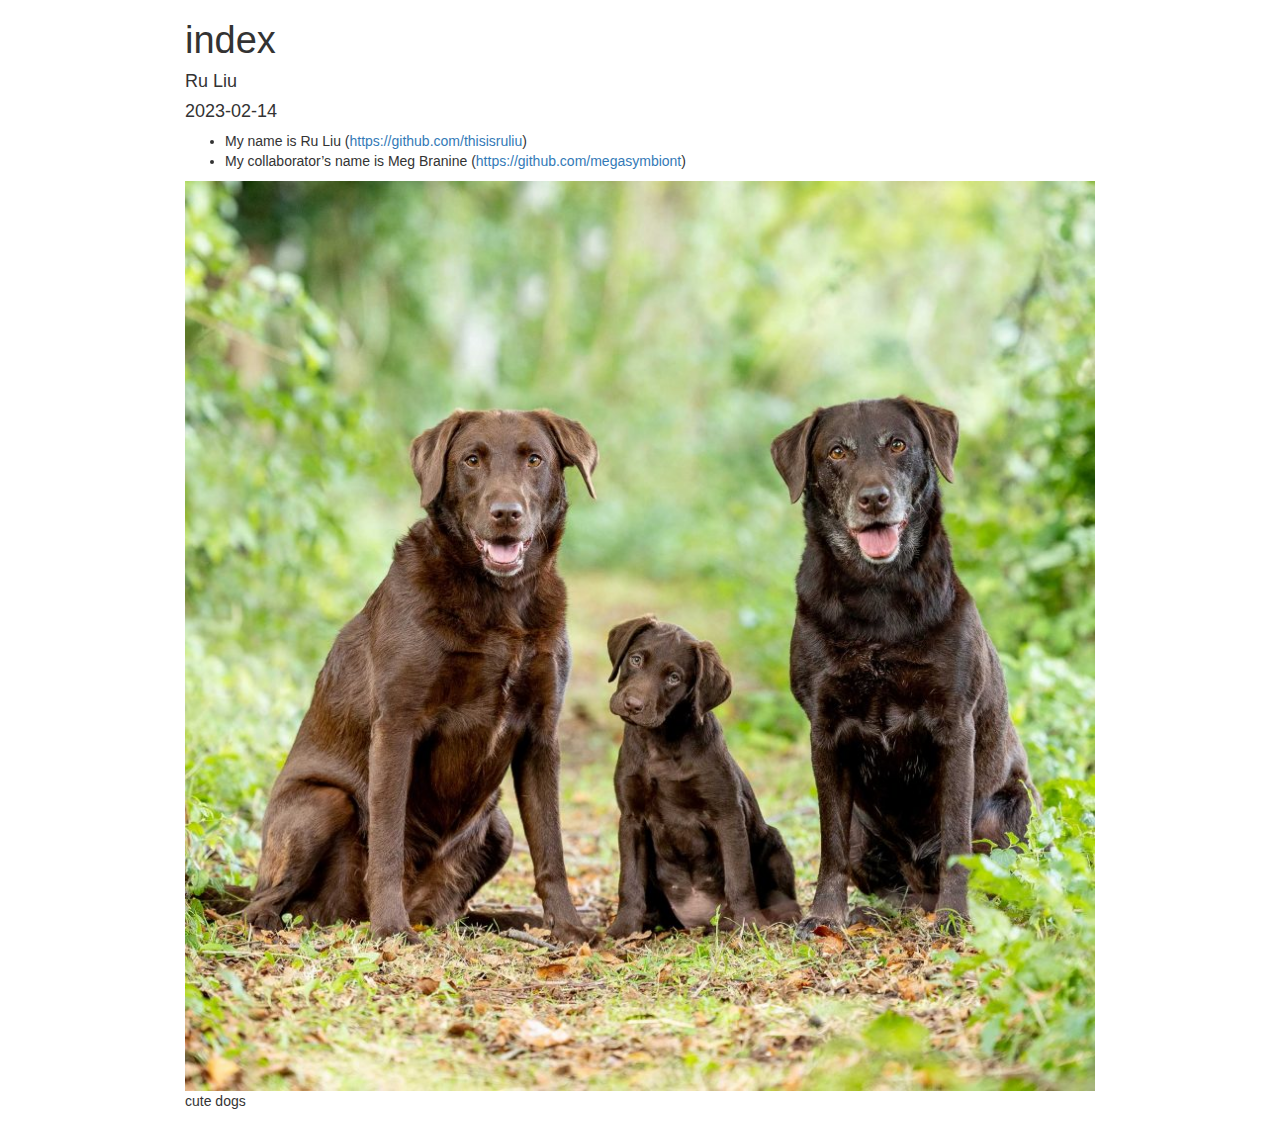
==== index.html @ 31f2d3ca "created files" ====
<!DOCTYPE html>

<html>

<head>

<meta charset="utf-8" />
<meta name="generator" content="pandoc" />
<meta http-equiv="X-UA-Compatible" content="IE=EDGE" />


<meta name="author" content="Ru Liu" />

<meta name="date" content="2023-02-14" />

<title>index</title>

<script>// Pandoc 2.9 adds attributes on both header and div. We remove the former (to
// be compatible with the behavior of Pandoc < 2.8).
document.addEventListener('DOMContentLoaded', function(e) {
  var hs = document.querySelectorAll("div.section[class*='level'] > :first-child");
  var i, h, a;
  for (i = 0; i < hs.length; i++) {
    h = hs[i];
    if (!/^h[1-6]$/i.test(h.tagName)) continue;  // it should be a header h1-h6
    a = h.attributes;
    while (a.length > 0) h.removeAttribute(a[0].name);
  }
});
</script>
<script>/*! jQuery v3.6.0 | (c) OpenJS Foundation and other contributors | jquery.org/license */
!function(e,t){"use strict";"object"==typeof module&&"object"==typeof module.exports?module.exports=e.document?t(e,!0):function(e){if(!e.document)throw new Error("jQuery requires a window with a document");return t(e)}:t(e)}("undefined"!=typeof window?window:this,function(C,e){"use strict";var t=[],r=Object.getPrototypeOf,s=t.slice,g=t.flat?function(e){return t.flat.call(e)}:function(e){return t.concat.apply([],e)},u=t.push,i=t.indexOf,n={},o=n.toString,v=n.hasOwnProperty,a=v.toString,l=a.call(Object),y={},m=function(e){return"function"==typeof e&&"number"!=typeof e.nodeType&&"function"!=typeof e.item},x=function(e){return null!=e&&e===e.window},E=C.document,c={type:!0,src:!0,nonce:!0,noModule:!0};function b(e,t,n){var r,i,o=(n=n||E).createElement("script");if(o.text=e,t)for(r in c)(i=t[r]||t.getAttribute&&t.getAttribute(r))&&o.setAttribute(r,i);n.head.appendChild(o).parentNode.removeChild(o)}function w(e){return null==e?e+"":"object"==typeof e||"function"==typeof e?n[o.call(e)]||"object":typeof e}var f="3.6.0",S=function(e,t){return new S.fn.init(e,t)};function p(e){var t=!!e&&"length"in e&&e.length,n=w(e);return!m(e)&&!x(e)&&("array"===n||0===t||"number"==typeof t&&0<t&&t-1 in e)}S.fn=S.prototype={jquery:f,constructor:S,length:0,toArray:function(){return s.call(this)},get:function(e){return null==e?s.call(this):e<0?this[e+this.length]:this[e]},pushStack:function(e){var t=S.merge(this.constructor(),e);return t.prevObject=this,t},each:function(e){return S.each(this,e)},map:function(n){return this.pushStack(S.map(this,function(e,t){return n.call(e,t,e)}))},slice:function(){return this.pushStack(s.apply(this,arguments))},first:function(){return this.eq(0)},last:function(){return this.eq(-1)},even:function(){return this.pushStack(S.grep(this,function(e,t){return(t+1)%2}))},odd:function(){return this.pushStack(S.grep(this,function(e,t){return t%2}))},eq:function(e){var t=this.length,n=+e+(e<0?t:0);return this.pushStack(0<=n&&n<t?[this[n]]:[])},end:function(){return this.prevObject||this.constructor()},push:u,sort:t.sort,splice:t.splice},S.extend=S.fn.extend=function(){var e,t,n,r,i,o,a=arguments[0]||{},s=1,u=arguments.length,l=!1;for("boolean"==typeof a&&(l=a,a=arguments[s]||{},s++),"object"==typeof a||m(a)||(a={}),s===u&&(a=this,s--);s<u;s++)if(null!=(e=arguments[s]))for(t in e)r=e[t],"__proto__"!==t&&a!==r&&(l&&r&&(S.isPlainObject(r)||(i=Array.isArray(r)))?(n=a[t],o=i&&!Array.isArray(n)?[]:i||S.isPlainObject(n)?n:{},i=!1,a[t]=S.extend(l,o,r)):void 0!==r&&(a[t]=r));return a},S.extend({expando:"jQuery"+(f+Math.random()).replace(/\D/g,""),isReady:!0,error:function(e){throw new Error(e)},noop:function(){},isPlainObject:function(e){var t,n;return!(!e||"[object Object]"!==o.call(e))&&(!(t=r(e))||"function"==typeof(n=v.call(t,"constructor")&&t.constructor)&&a.call(n)===l)},isEmptyObject:function(e){var t;for(t in e)return!1;return!0},globalEval:function(e,t,n){b(e,{nonce:t&&t.nonce},n)},each:function(e,t){var n,r=0;if(p(e)){for(n=e.length;r<n;r++)if(!1===t.call(e[r],r,e[r]))break}else for(r in e)if(!1===t.call(e[r],r,e[r]))break;return e},makeArray:function(e,t){var n=t||[];return null!=e&&(p(Object(e))?S.merge(n,"string"==typeof e?[e]:e):u.call(n,e)),n},inArray:function(e,t,n){return null==t?-1:i.call(t,e,n)},merge:function(e,t){for(var n=+t.length,r=0,i=e.length;r<n;r++)e[i++]=t[r];return e.length=i,e},grep:function(e,t,n){for(var r=[],i=0,o=e.length,a=!n;i<o;i++)!t(e[i],i)!==a&&r.push(e[i]);return r},map:function(e,t,n){var r,i,o=0,a=[];if(p(e))for(r=e.length;o<r;o++)null!=(i=t(e[o],o,n))&&a.push(i);else for(o in e)null!=(i=t(e[o],o,n))&&a.push(i);return g(a)},guid:1,support:y}),"function"==typeof Symbol&&(S.fn[Symbol.iterator]=t[Symbol.iterator]),S.each("Boolean Number String Function Array Date RegExp Object Error Symbol".split(" "),function(e,t){n["[object "+t+"]"]=t.toLowerCase()});var d=function(n){var e,d,b,o,i,h,f,g,w,u,l,T,C,a,E,v,s,c,y,S="sizzle"+1*new Date,p=n.document,k=0,r=0,m=ue(),x=ue(),A=ue(),N=ue(),j=function(e,t){return e===t&&(l=!0),0},D={}.hasOwnProperty,t=[],q=t.pop,L=t.push,H=t.push,O=t.slice,P=function(e,t){for(var n=0,r=e.length;n<r;n++)if(e[n]===t)return n;return-1},R="checked|selected|async|autofocus|autoplay|controls|defer|disabled|hidden|ismap|loop|multiple|open|readonly|required|scoped",M="[\\x20\\t\\r\\n\\f]",I="(?:\\\\[\\da-fA-F]{1,6}"+M+"?|\\\\[^\\r\\n\\f]|[\\w-]|[^\0-\\x7f])+",W="\\["+M+"*("+I+")(?:"+M+"*([*^$|!~]?=)"+M+"*(?:'((?:\\\\.|[^\\\\'])*)'|\"((?:\\\\.|[^\\\\\"])*)\"|("+I+"))|)"+M+"*\\]",F=":("+I+")(?:\\((('((?:\\\\.|[^\\\\'])*)'|\"((?:\\\\.|[^\\\\\"])*)\")|((?:\\\\.|[^\\\\()[\\]]|"+W+")*)|.*)\\)|)",B=new RegExp(M+"+","g"),$=new RegExp("^"+M+"+|((?:^|[^\\\\])(?:\\\\.)*)"+M+"+$","g"),_=new RegExp("^"+M+"*,"+M+"*"),z=new RegExp("^"+M+"*([>+~]|"+M+")"+M+"*"),U=new RegExp(M+"|>"),X=new RegExp(F),V=new RegExp("^"+I+"$"),G={ID:new RegExp("^#("+I+")"),CLASS:new RegExp("^\\.("+I+")"),TAG:new RegExp("^("+I+"|[*])"),ATTR:new RegExp("^"+W),PSEUDO:new RegExp("^"+F),CHILD:new RegExp("^:(only|first|last|nth|nth-last)-(child|of-type)(?:\\("+M+"*(even|odd|(([+-]|)(\\d*)n|)"+M+"*(?:([+-]|)"+M+"*(\\d+)|))"+M+"*\\)|)","i"),bool:new RegExp("^(?:"+R+")$","i"),needsContext:new RegExp("^"+M+"*[>+~]|:(even|odd|eq|gt|lt|nth|first|last)(?:\\("+M+"*((?:-\\d)?\\d*)"+M+"*\\)|)(?=[^-]|$)","i")},Y=/HTML$/i,Q=/^(?:input|select|textarea|button)$/i,J=/^h\d$/i,K=/^[^{]+\{\s*\[native \w/,Z=/^(?:#([\w-]+)|(\w+)|\.([\w-]+))$/,ee=/[+~]/,te=new RegExp("\\\\[\\da-fA-F]{1,6}"+M+"?|\\\\([^\\r\\n\\f])","g"),ne=function(e,t){var n="0x"+e.slice(1)-65536;return t||(n<0?String.fromCharCode(n+65536):String.fromCharCode(n>>10|55296,1023&n|56320))},re=/([\0-\x1f\x7f]|^-?\d)|^-$|[^\0-\x1f\x7f-\uFFFF\w-]/g,ie=function(e,t){return t?"\0"===e?"\ufffd":e.slice(0,-1)+"\\"+e.charCodeAt(e.length-1).toString(16)+" ":"\\"+e},oe=function(){T()},ae=be(function(e){return!0===e.disabled&&"fieldset"===e.nodeName.toLowerCase()},{dir:"parentNode",next:"legend"});try{H.apply(t=O.call(p.childNodes),p.childNodes),t[p.childNodes.length].nodeType}catch(e){H={apply:t.length?function(e,t){L.apply(e,O.call(t))}:function(e,t){var n=e.length,r=0;while(e[n++]=t[r++]);e.length=n-1}}}function se(t,e,n,r){var i,o,a,s,u,l,c,f=e&&e.ownerDocument,p=e?e.nodeType:9;if(n=n||[],"string"!=typeof t||!t||1!==p&&9!==p&&11!==p)return n;if(!r&&(T(e),e=e||C,E)){if(11!==p&&(u=Z.exec(t)))if(i=u[1]){if(9===p){if(!(a=e.getElementById(i)))return n;if(a.id===i)return n.push(a),n}else if(f&&(a=f.getElementById(i))&&y(e,a)&&a.id===i)return n.push(a),n}else{if(u[2])return H.apply(n,e.getElementsByTagName(t)),n;if((i=u[3])&&d.getElementsByClassName&&e.getElementsByClassName)return H.apply(n,e.getElementsByClassName(i)),n}if(d.qsa&&!N[t+" "]&&(!v||!v.test(t))&&(1!==p||"object"!==e.nodeName.toLowerCase())){if(c=t,f=e,1===p&&(U.test(t)||z.test(t))){(f=ee.test(t)&&ye(e.parentNode)||e)===e&&d.scope||((s=e.getAttribute("id"))?s=s.replace(re,ie):e.setAttribute("id",s=S)),o=(l=h(t)).length;while(o--)l[o]=(s?"#"+s:":scope")+" "+xe(l[o]);c=l.join(",")}try{return H.apply(n,f.querySelectorAll(c)),n}catch(e){N(t,!0)}finally{s===S&&e.removeAttribute("id")}}}return g(t.replace($,"$1"),e,n,r)}function ue(){var r=[];return function e(t,n){return r.push(t+" ")>b.cacheLength&&delete e[r.shift()],e[t+" "]=n}}function le(e){return e[S]=!0,e}function ce(e){var t=C.createElement("fieldset");try{return!!e(t)}catch(e){return!1}finally{t.parentNode&&t.parentNode.removeChild(t),t=null}}function fe(e,t){var n=e.split("|"),r=n.length;while(r--)b.attrHandle[n[r]]=t}function pe(e,t){var n=t&&e,r=n&&1===e.nodeType&&1===t.nodeType&&e.sourceIndex-t.sourceIndex;if(r)return r;if(n)while(n=n.nextSibling)if(n===t)return-1;return e?1:-1}function de(t){return function(e){return"input"===e.nodeName.toLowerCase()&&e.type===t}}function he(n){return function(e){var t=e.nodeName.toLowerCase();return("input"===t||"button"===t)&&e.type===n}}function ge(t){return function(e){return"form"in e?e.parentNode&&!1===e.disabled?"label"in e?"label"in e.parentNode?e.parentNode.disabled===t:e.disabled===t:e.isDisabled===t||e.isDisabled!==!t&&ae(e)===t:e.disabled===t:"label"in e&&e.disabled===t}}function ve(a){return le(function(o){return o=+o,le(function(e,t){var n,r=a([],e.length,o),i=r.length;while(i--)e[n=r[i]]&&(e[n]=!(t[n]=e[n]))})})}function ye(e){return e&&"undefined"!=typeof e.getElementsByTagName&&e}for(e in d=se.support={},i=se.isXML=function(e){var t=e&&e.namespaceURI,n=e&&(e.ownerDocument||e).documentElement;return!Y.test(t||n&&n.nodeName||"HTML")},T=se.setDocument=function(e){var t,n,r=e?e.ownerDocument||e:p;return r!=C&&9===r.nodeType&&r.documentElement&&(a=(C=r).documentElement,E=!i(C),p!=C&&(n=C.defaultView)&&n.top!==n&&(n.addEventListener?n.addEventListener("unload",oe,!1):n.attachEvent&&n.attachEvent("onunload",oe)),d.scope=ce(function(e){return a.appendChild(e).appendChild(C.createElement("div")),"undefined"!=typeof e.querySelectorAll&&!e.querySelectorAll(":scope fieldset div").length}),d.attributes=ce(function(e){return e.className="i",!e.getAttribute("className")}),d.getElementsByTagName=ce(function(e){return e.appendChild(C.createComment("")),!e.getElementsByTagName("*").length}),d.getElementsByClassName=K.test(C.getElementsByClassName),d.getById=ce(function(e){return a.appendChild(e).id=S,!C.getElementsByName||!C.getElementsByName(S).length}),d.getById?(b.filter.ID=function(e){var t=e.replace(te,ne);return function(e){return e.getAttribute("id")===t}},b.find.ID=function(e,t){if("undefined"!=typeof t.getElementById&&E){var n=t.getElementById(e);return n?[n]:[]}}):(b.filter.ID=function(e){var n=e.replace(te,ne);return function(e){var t="undefined"!=typeof e.getAttributeNode&&e.getAttributeNode("id");return t&&t.value===n}},b.find.ID=function(e,t){if("undefined"!=typeof t.getElementById&&E){var n,r,i,o=t.getElementById(e);if(o){if((n=o.getAttributeNode("id"))&&n.value===e)return[o];i=t.getElementsByName(e),r=0;while(o=i[r++])if((n=o.getAttributeNode("id"))&&n.value===e)return[o]}return[]}}),b.find.TAG=d.getElementsByTagName?function(e,t){return"undefined"!=typeof t.getElementsByTagName?t.getElementsByTagName(e):d.qsa?t.querySelectorAll(e):void 0}:function(e,t){var n,r=[],i=0,o=t.getElementsByTagName(e);if("*"===e){while(n=o[i++])1===n.nodeType&&r.push(n);return r}return o},b.find.CLASS=d.getElementsByClassName&&function(e,t){if("undefined"!=typeof t.getElementsByClassName&&E)return t.getElementsByClassName(e)},s=[],v=[],(d.qsa=K.test(C.querySelectorAll))&&(ce(function(e){var t;a.appendChild(e).innerHTML="<a id='"+S+"'></a><select id='"+S+"-\r\\' msallowcapture=''><option selected=''></option></select>",e.querySelectorAll("[msallowcapture^='']").length&&v.push("[*^$]="+M+"*(?:''|\"\")"),e.querySelectorAll("[selected]").length||v.push("\\["+M+"*(?:value|"+R+")"),e.querySelectorAll("[id~="+S+"-]").length||v.push("~="),(t=C.createElement("input")).setAttribute("name",""),e.appendChild(t),e.querySelectorAll("[name='']").length||v.push("\\["+M+"*name"+M+"*="+M+"*(?:''|\"\")"),e.querySelectorAll(":checked").length||v.push(":checked"),e.querySelectorAll("a#"+S+"+*").length||v.push(".#.+[+~]"),e.querySelectorAll("\\\f"),v.push("[\\r\\n\\f]")}),ce(function(e){e.innerHTML="<a href='' disabled='disabled'></a><select disabled='disabled'><option/></select>";var t=C.createElement("input");t.setAttribute("type","hidden"),e.appendChild(t).setAttribute("name","D"),e.querySelectorAll("[name=d]").length&&v.push("name"+M+"*[*^$|!~]?="),2!==e.querySelectorAll(":enabled").length&&v.push(":enabled",":disabled"),a.appendChild(e).disabled=!0,2!==e.querySelectorAll(":disabled").length&&v.push(":enabled",":disabled"),e.querySelectorAll("*,:x"),v.push(",.*:")})),(d.matchesSelector=K.test(c=a.matches||a.webkitMatchesSelector||a.mozMatchesSelector||a.oMatchesSelector||a.msMatchesSelector))&&ce(function(e){d.disconnectedMatch=c.call(e,"*"),c.call(e,"[s!='']:x"),s.push("!=",F)}),v=v.length&&new RegExp(v.join("|")),s=s.length&&new RegExp(s.join("|")),t=K.test(a.compareDocumentPosition),y=t||K.test(a.contains)?function(e,t){var n=9===e.nodeType?e.documentElement:e,r=t&&t.parentNode;return e===r||!(!r||1!==r.nodeType||!(n.contains?n.contains(r):e.compareDocumentPosition&&16&e.compareDocumentPosition(r)))}:function(e,t){if(t)while(t=t.parentNode)if(t===e)return!0;return!1},j=t?function(e,t){if(e===t)return l=!0,0;var n=!e.compareDocumentPosition-!t.compareDocumentPosition;return n||(1&(n=(e.ownerDocument||e)==(t.ownerDocument||t)?e.compareDocumentPosition(t):1)||!d.sortDetached&&t.compareDocumentPosition(e)===n?e==C||e.ownerDocument==p&&y(p,e)?-1:t==C||t.ownerDocument==p&&y(p,t)?1:u?P(u,e)-P(u,t):0:4&n?-1:1)}:function(e,t){if(e===t)return l=!0,0;var n,r=0,i=e.parentNode,o=t.parentNode,a=[e],s=[t];if(!i||!o)return e==C?-1:t==C?1:i?-1:o?1:u?P(u,e)-P(u,t):0;if(i===o)return pe(e,t);n=e;while(n=n.parentNode)a.unshift(n);n=t;while(n=n.parentNode)s.unshift(n);while(a[r]===s[r])r++;return r?pe(a[r],s[r]):a[r]==p?-1:s[r]==p?1:0}),C},se.matches=function(e,t){return se(e,null,null,t)},se.matchesSelector=function(e,t){if(T(e),d.matchesSelector&&E&&!N[t+" "]&&(!s||!s.test(t))&&(!v||!v.test(t)))try{var n=c.call(e,t);if(n||d.disconnectedMatch||e.document&&11!==e.document.nodeType)return n}catch(e){N(t,!0)}return 0<se(t,C,null,[e]).length},se.contains=function(e,t){return(e.ownerDocument||e)!=C&&T(e),y(e,t)},se.attr=function(e,t){(e.ownerDocument||e)!=C&&T(e);var n=b.attrHandle[t.toLowerCase()],r=n&&D.call(b.attrHandle,t.toLowerCase())?n(e,t,!E):void 0;return void 0!==r?r:d.attributes||!E?e.getAttribute(t):(r=e.getAttributeNode(t))&&r.specified?r.value:null},se.escape=function(e){return(e+"").replace(re,ie)},se.error=function(e){throw new Error("Syntax error, unrecognized expression: "+e)},se.uniqueSort=function(e){var t,n=[],r=0,i=0;if(l=!d.detectDuplicates,u=!d.sortStable&&e.slice(0),e.sort(j),l){while(t=e[i++])t===e[i]&&(r=n.push(i));while(r--)e.splice(n[r],1)}return u=null,e},o=se.getText=function(e){var t,n="",r=0,i=e.nodeType;if(i){if(1===i||9===i||11===i){if("string"==typeof e.textContent)return e.textContent;for(e=e.firstChild;e;e=e.nextSibling)n+=o(e)}else if(3===i||4===i)return e.nodeValue}else while(t=e[r++])n+=o(t);return n},(b=se.selectors={cacheLength:50,createPseudo:le,match:G,attrHandle:{},find:{},relative:{">":{dir:"parentNode",first:!0}," ":{dir:"parentNode"},"+":{dir:"previousSibling",first:!0},"~":{dir:"previousSibling"}},preFilter:{ATTR:function(e){return e[1]=e[1].replace(te,ne),e[3]=(e[3]||e[4]||e[5]||"").replace(te,ne),"~="===e[2]&&(e[3]=" "+e[3]+" "),e.slice(0,4)},CHILD:function(e){return e[1]=e[1].toLowerCase(),"nth"===e[1].slice(0,3)?(e[3]||se.error(e[0]),e[4]=+(e[4]?e[5]+(e[6]||1):2*("even"===e[3]||"odd"===e[3])),e[5]=+(e[7]+e[8]||"odd"===e[3])):e[3]&&se.error(e[0]),e},PSEUDO:function(e){var t,n=!e[6]&&e[2];return G.CHILD.test(e[0])?null:(e[3]?e[2]=e[4]||e[5]||"":n&&X.test(n)&&(t=h(n,!0))&&(t=n.indexOf(")",n.length-t)-n.length)&&(e[0]=e[0].slice(0,t),e[2]=n.slice(0,t)),e.slice(0,3))}},filter:{TAG:function(e){var t=e.replace(te,ne).toLowerCase();return"*"===e?function(){return!0}:function(e){return e.nodeName&&e.nodeName.toLowerCase()===t}},CLASS:function(e){var t=m[e+" "];return t||(t=new RegExp("(^|"+M+")"+e+"("+M+"|$)"))&&m(e,function(e){return t.test("string"==typeof e.className&&e.className||"undefined"!=typeof e.getAttribute&&e.getAttribute("class")||"")})},ATTR:function(n,r,i){return function(e){var t=se.attr(e,n);return null==t?"!="===r:!r||(t+="","="===r?t===i:"!="===r?t!==i:"^="===r?i&&0===t.indexOf(i):"*="===r?i&&-1<t.indexOf(i):"$="===r?i&&t.slice(-i.length)===i:"~="===r?-1<(" "+t.replace(B," ")+" ").indexOf(i):"|="===r&&(t===i||t.slice(0,i.length+1)===i+"-"))}},CHILD:function(h,e,t,g,v){var y="nth"!==h.slice(0,3),m="last"!==h.slice(-4),x="of-type"===e;return 1===g&&0===v?function(e){return!!e.parentNode}:function(e,t,n){var r,i,o,a,s,u,l=y!==m?"nextSibling":"previousSibling",c=e.parentNode,f=x&&e.nodeName.toLowerCase(),p=!n&&!x,d=!1;if(c){if(y){while(l){a=e;while(a=a[l])if(x?a.nodeName.toLowerCase()===f:1===a.nodeType)return!1;u=l="only"===h&&!u&&"nextSibling"}return!0}if(u=[m?c.firstChild:c.lastChild],m&&p){d=(s=(r=(i=(o=(a=c)[S]||(a[S]={}))[a.uniqueID]||(o[a.uniqueID]={}))[h]||[])[0]===k&&r[1])&&r[2],a=s&&c.childNodes[s];while(a=++s&&a&&a[l]||(d=s=0)||u.pop())if(1===a.nodeType&&++d&&a===e){i[h]=[k,s,d];break}}else if(p&&(d=s=(r=(i=(o=(a=e)[S]||(a[S]={}))[a.uniqueID]||(o[a.uniqueID]={}))[h]||[])[0]===k&&r[1]),!1===d)while(a=++s&&a&&a[l]||(d=s=0)||u.pop())if((x?a.nodeName.toLowerCase()===f:1===a.nodeType)&&++d&&(p&&((i=(o=a[S]||(a[S]={}))[a.uniqueID]||(o[a.uniqueID]={}))[h]=[k,d]),a===e))break;return(d-=v)===g||d%g==0&&0<=d/g}}},PSEUDO:function(e,o){var t,a=b.pseudos[e]||b.setFilters[e.toLowerCase()]||se.error("unsupported pseudo: "+e);return a[S]?a(o):1<a.length?(t=[e,e,"",o],b.setFilters.hasOwnProperty(e.toLowerCase())?le(function(e,t){var n,r=a(e,o),i=r.length;while(i--)e[n=P(e,r[i])]=!(t[n]=r[i])}):function(e){return a(e,0,t)}):a}},pseudos:{not:le(function(e){var r=[],i=[],s=f(e.replace($,"$1"));return s[S]?le(function(e,t,n,r){var i,o=s(e,null,r,[]),a=e.length;while(a--)(i=o[a])&&(e[a]=!(t[a]=i))}):function(e,t,n){return r[0]=e,s(r,null,n,i),r[0]=null,!i.pop()}}),has:le(function(t){return function(e){return 0<se(t,e).length}}),contains:le(function(t){return t=t.replace(te,ne),function(e){return-1<(e.textContent||o(e)).indexOf(t)}}),lang:le(function(n){return V.test(n||"")||se.error("unsupported lang: "+n),n=n.replace(te,ne).toLowerCase(),function(e){var t;do{if(t=E?e.lang:e.getAttribute("xml:lang")||e.getAttribute("lang"))return(t=t.toLowerCase())===n||0===t.indexOf(n+"-")}while((e=e.parentNode)&&1===e.nodeType);return!1}}),target:function(e){var t=n.location&&n.location.hash;return t&&t.slice(1)===e.id},root:function(e){return e===a},focus:function(e){return e===C.activeElement&&(!C.hasFocus||C.hasFocus())&&!!(e.type||e.href||~e.tabIndex)},enabled:ge(!1),disabled:ge(!0),checked:function(e){var t=e.nodeName.toLowerCase();return"input"===t&&!!e.checked||"option"===t&&!!e.selected},selected:function(e){return e.parentNode&&e.parentNode.selectedIndex,!0===e.selected},empty:function(e){for(e=e.firstChild;e;e=e.nextSibling)if(e.nodeType<6)return!1;return!0},parent:function(e){return!b.pseudos.empty(e)},header:function(e){return J.test(e.nodeName)},input:function(e){return Q.test(e.nodeName)},button:function(e){var t=e.nodeName.toLowerCase();return"input"===t&&"button"===e.type||"button"===t},text:function(e){var t;return"input"===e.nodeName.toLowerCase()&&"text"===e.type&&(null==(t=e.getAttribute("type"))||"text"===t.toLowerCase())},first:ve(function(){return[0]}),last:ve(function(e,t){return[t-1]}),eq:ve(function(e,t,n){return[n<0?n+t:n]}),even:ve(function(e,t){for(var n=0;n<t;n+=2)e.push(n);return e}),odd:ve(function(e,t){for(var n=1;n<t;n+=2)e.push(n);return e}),lt:ve(function(e,t,n){for(var r=n<0?n+t:t<n?t:n;0<=--r;)e.push(r);return e}),gt:ve(function(e,t,n){for(var r=n<0?n+t:n;++r<t;)e.push(r);return e})}}).pseudos.nth=b.pseudos.eq,{radio:!0,checkbox:!0,file:!0,password:!0,image:!0})b.pseudos[e]=de(e);for(e in{submit:!0,reset:!0})b.pseudos[e]=he(e);function me(){}function xe(e){for(var t=0,n=e.length,r="";t<n;t++)r+=e[t].value;return r}function be(s,e,t){var u=e.dir,l=e.next,c=l||u,f=t&&"parentNode"===c,p=r++;return e.first?function(e,t,n){while(e=e[u])if(1===e.nodeType||f)return s(e,t,n);return!1}:function(e,t,n){var r,i,o,a=[k,p];if(n){while(e=e[u])if((1===e.nodeType||f)&&s(e,t,n))return!0}else while(e=e[u])if(1===e.nodeType||f)if(i=(o=e[S]||(e[S]={}))[e.uniqueID]||(o[e.uniqueID]={}),l&&l===e.nodeName.toLowerCase())e=e[u]||e;else{if((r=i[c])&&r[0]===k&&r[1]===p)return a[2]=r[2];if((i[c]=a)[2]=s(e,t,n))return!0}return!1}}function we(i){return 1<i.length?function(e,t,n){var r=i.length;while(r--)if(!i[r](e,t,n))return!1;return!0}:i[0]}function Te(e,t,n,r,i){for(var o,a=[],s=0,u=e.length,l=null!=t;s<u;s++)(o=e[s])&&(n&&!n(o,r,i)||(a.push(o),l&&t.push(s)));return a}function Ce(d,h,g,v,y,e){return v&&!v[S]&&(v=Ce(v)),y&&!y[S]&&(y=Ce(y,e)),le(function(e,t,n,r){var i,o,a,s=[],u=[],l=t.length,c=e||function(e,t,n){for(var r=0,i=t.length;r<i;r++)se(e,t[r],n);return n}(h||"*",n.nodeType?[n]:n,[]),f=!d||!e&&h?c:Te(c,s,d,n,r),p=g?y||(e?d:l||v)?[]:t:f;if(g&&g(f,p,n,r),v){i=Te(p,u),v(i,[],n,r),o=i.length;while(o--)(a=i[o])&&(p[u[o]]=!(f[u[o]]=a))}if(e){if(y||d){if(y){i=[],o=p.length;while(o--)(a=p[o])&&i.push(f[o]=a);y(null,p=[],i,r)}o=p.length;while(o--)(a=p[o])&&-1<(i=y?P(e,a):s[o])&&(e[i]=!(t[i]=a))}}else p=Te(p===t?p.splice(l,p.length):p),y?y(null,t,p,r):H.apply(t,p)})}function Ee(e){for(var i,t,n,r=e.length,o=b.relative[e[0].type],a=o||b.relative[" "],s=o?1:0,u=be(function(e){return e===i},a,!0),l=be(function(e){return-1<P(i,e)},a,!0),c=[function(e,t,n){var r=!o&&(n||t!==w)||((i=t).nodeType?u(e,t,n):l(e,t,n));return i=null,r}];s<r;s++)if(t=b.relative[e[s].type])c=[be(we(c),t)];else{if((t=b.filter[e[s].type].apply(null,e[s].matches))[S]){for(n=++s;n<r;n++)if(b.relative[e[n].type])break;return Ce(1<s&&we(c),1<s&&xe(e.slice(0,s-1).concat({value:" "===e[s-2].type?"*":""})).replace($,"$1"),t,s<n&&Ee(e.slice(s,n)),n<r&&Ee(e=e.slice(n)),n<r&&xe(e))}c.push(t)}return we(c)}return me.prototype=b.filters=b.pseudos,b.setFilters=new me,h=se.tokenize=function(e,t){var n,r,i,o,a,s,u,l=x[e+" "];if(l)return t?0:l.slice(0);a=e,s=[],u=b.preFilter;while(a){for(o in n&&!(r=_.exec(a))||(r&&(a=a.slice(r[0].length)||a),s.push(i=[])),n=!1,(r=z.exec(a))&&(n=r.shift(),i.push({value:n,type:r[0].replace($," ")}),a=a.slice(n.length)),b.filter)!(r=G[o].exec(a))||u[o]&&!(r=u[o](r))||(n=r.shift(),i.push({value:n,type:o,matches:r}),a=a.slice(n.length));if(!n)break}return t?a.length:a?se.error(e):x(e,s).slice(0)},f=se.compile=function(e,t){var n,v,y,m,x,r,i=[],o=[],a=A[e+" "];if(!a){t||(t=h(e)),n=t.length;while(n--)(a=Ee(t[n]))[S]?i.push(a):o.push(a);(a=A(e,(v=o,m=0<(y=i).length,x=0<v.length,r=function(e,t,n,r,i){var o,a,s,u=0,l="0",c=e&&[],f=[],p=w,d=e||x&&b.find.TAG("*",i),h=k+=null==p?1:Math.random()||.1,g=d.length;for(i&&(w=t==C||t||i);l!==g&&null!=(o=d[l]);l++){if(x&&o){a=0,t||o.ownerDocument==C||(T(o),n=!E);while(s=v[a++])if(s(o,t||C,n)){r.push(o);break}i&&(k=h)}m&&((o=!s&&o)&&u--,e&&c.push(o))}if(u+=l,m&&l!==u){a=0;while(s=y[a++])s(c,f,t,n);if(e){if(0<u)while(l--)c[l]||f[l]||(f[l]=q.call(r));f=Te(f)}H.apply(r,f),i&&!e&&0<f.length&&1<u+y.length&&se.uniqueSort(r)}return i&&(k=h,w=p),c},m?le(r):r))).selector=e}return a},g=se.select=function(e,t,n,r){var i,o,a,s,u,l="function"==typeof e&&e,c=!r&&h(e=l.selector||e);if(n=n||[],1===c.length){if(2<(o=c[0]=c[0].slice(0)).length&&"ID"===(a=o[0]).type&&9===t.nodeType&&E&&b.relative[o[1].type]){if(!(t=(b.find.ID(a.matches[0].replace(te,ne),t)||[])[0]))return n;l&&(t=t.parentNode),e=e.slice(o.shift().value.length)}i=G.needsContext.test(e)?0:o.length;while(i--){if(a=o[i],b.relative[s=a.type])break;if((u=b.find[s])&&(r=u(a.matches[0].replace(te,ne),ee.test(o[0].type)&&ye(t.parentNode)||t))){if(o.splice(i,1),!(e=r.length&&xe(o)))return H.apply(n,r),n;break}}}return(l||f(e,c))(r,t,!E,n,!t||ee.test(e)&&ye(t.parentNode)||t),n},d.sortStable=S.split("").sort(j).join("")===S,d.detectDuplicates=!!l,T(),d.sortDetached=ce(function(e){return 1&e.compareDocumentPosition(C.createElement("fieldset"))}),ce(function(e){return e.innerHTML="<a href='#'></a>","#"===e.firstChild.getAttribute("href")})||fe("type|href|height|width",function(e,t,n){if(!n)return e.getAttribute(t,"type"===t.toLowerCase()?1:2)}),d.attributes&&ce(function(e){return e.innerHTML="<input/>",e.firstChild.setAttribute("value",""),""===e.firstChild.getAttribute("value")})||fe("value",function(e,t,n){if(!n&&"input"===e.nodeName.toLowerCase())return e.defaultValue}),ce(function(e){return null==e.getAttribute("disabled")})||fe(R,function(e,t,n){var r;if(!n)return!0===e[t]?t.toLowerCase():(r=e.getAttributeNode(t))&&r.specified?r.value:null}),se}(C);S.find=d,S.expr=d.selectors,S.expr[":"]=S.expr.pseudos,S.uniqueSort=S.unique=d.uniqueSort,S.text=d.getText,S.isXMLDoc=d.isXML,S.contains=d.contains,S.escapeSelector=d.escape;var h=function(e,t,n){var r=[],i=void 0!==n;while((e=e[t])&&9!==e.nodeType)if(1===e.nodeType){if(i&&S(e).is(n))break;r.push(e)}return r},T=function(e,t){for(var n=[];e;e=e.nextSibling)1===e.nodeType&&e!==t&&n.push(e);return n},k=S.expr.match.needsContext;function A(e,t){return e.nodeName&&e.nodeName.toLowerCase()===t.toLowerCase()}var N=/^<([a-z][^\/\0>:\x20\t\r\n\f]*)[\x20\t\r\n\f]*\/?>(?:<\/\1>|)$/i;function j(e,n,r){return m(n)?S.grep(e,function(e,t){return!!n.call(e,t,e)!==r}):n.nodeType?S.grep(e,function(e){return e===n!==r}):"string"!=typeof n?S.grep(e,function(e){return-1<i.call(n,e)!==r}):S.filter(n,e,r)}S.filter=function(e,t,n){var r=t[0];return n&&(e=":not("+e+")"),1===t.length&&1===r.nodeType?S.find.matchesSelector(r,e)?[r]:[]:S.find.matches(e,S.grep(t,function(e){return 1===e.nodeType}))},S.fn.extend({find:function(e){var t,n,r=this.length,i=this;if("string"!=typeof e)return this.pushStack(S(e).filter(function(){for(t=0;t<r;t++)if(S.contains(i[t],this))return!0}));for(n=this.pushStack([]),t=0;t<r;t++)S.find(e,i[t],n);return 1<r?S.uniqueSort(n):n},filter:function(e){return this.pushStack(j(this,e||[],!1))},not:function(e){return this.pushStack(j(this,e||[],!0))},is:function(e){return!!j(this,"string"==typeof e&&k.test(e)?S(e):e||[],!1).length}});var D,q=/^(?:\s*(<[\w\W]+>)[^>]*|#([\w-]+))$/;(S.fn.init=function(e,t,n){var r,i;if(!e)return this;if(n=n||D,"string"==typeof e){if(!(r="<"===e[0]&&">"===e[e.length-1]&&3<=e.length?[null,e,null]:q.exec(e))||!r[1]&&t)return!t||t.jquery?(t||n).find(e):this.constructor(t).find(e);if(r[1]){if(t=t instanceof S?t[0]:t,S.merge(this,S.parseHTML(r[1],t&&t.nodeType?t.ownerDocument||t:E,!0)),N.test(r[1])&&S.isPlainObject(t))for(r in t)m(this[r])?this[r](t[r]):this.attr(r,t[r]);return this}return(i=E.getElementById(r[2]))&&(this[0]=i,this.length=1),this}return e.nodeType?(this[0]=e,this.length=1,this):m(e)?void 0!==n.ready?n.ready(e):e(S):S.makeArray(e,this)}).prototype=S.fn,D=S(E);var L=/^(?:parents|prev(?:Until|All))/,H={children:!0,contents:!0,next:!0,prev:!0};function O(e,t){while((e=e[t])&&1!==e.nodeType);return e}S.fn.extend({has:function(e){var t=S(e,this),n=t.length;return this.filter(function(){for(var e=0;e<n;e++)if(S.contains(this,t[e]))return!0})},closest:function(e,t){var n,r=0,i=this.length,o=[],a="string"!=typeof e&&S(e);if(!k.test(e))for(;r<i;r++)for(n=this[r];n&&n!==t;n=n.parentNode)if(n.nodeType<11&&(a?-1<a.index(n):1===n.nodeType&&S.find.matchesSelector(n,e))){o.push(n);break}return this.pushStack(1<o.length?S.uniqueSort(o):o)},index:function(e){return e?"string"==typeof e?i.call(S(e),this[0]):i.call(this,e.jquery?e[0]:e):this[0]&&this[0].parentNode?this.first().prevAll().length:-1},add:function(e,t){return this.pushStack(S.uniqueSort(S.merge(this.get(),S(e,t))))},addBack:function(e){return this.add(null==e?this.prevObject:this.prevObject.filter(e))}}),S.each({parent:function(e){var t=e.parentNode;return t&&11!==t.nodeType?t:null},parents:function(e){return h(e,"parentNode")},parentsUntil:function(e,t,n){return h(e,"parentNode",n)},next:function(e){return O(e,"nextSibling")},prev:function(e){return O(e,"previousSibling")},nextAll:function(e){return h(e,"nextSibling")},prevAll:function(e){return h(e,"previousSibling")},nextUntil:function(e,t,n){return h(e,"nextSibling",n)},prevUntil:function(e,t,n){return h(e,"previousSibling",n)},siblings:function(e){return T((e.parentNode||{}).firstChild,e)},children:function(e){return T(e.firstChild)},contents:function(e){return null!=e.contentDocument&&r(e.contentDocument)?e.contentDocument:(A(e,"template")&&(e=e.content||e),S.merge([],e.childNodes))}},function(r,i){S.fn[r]=function(e,t){var n=S.map(this,i,e);return"Until"!==r.slice(-5)&&(t=e),t&&"string"==typeof t&&(n=S.filter(t,n)),1<this.length&&(H[r]||S.uniqueSort(n),L.test(r)&&n.reverse()),this.pushStack(n)}});var P=/[^\x20\t\r\n\f]+/g;function R(e){return e}function M(e){throw e}function I(e,t,n,r){var i;try{e&&m(i=e.promise)?i.call(e).done(t).fail(n):e&&m(i=e.then)?i.call(e,t,n):t.apply(void 0,[e].slice(r))}catch(e){n.apply(void 0,[e])}}S.Callbacks=function(r){var e,n;r="string"==typeof r?(e=r,n={},S.each(e.match(P)||[],function(e,t){n[t]=!0}),n):S.extend({},r);var i,t,o,a,s=[],u=[],l=-1,c=function(){for(a=a||r.once,o=i=!0;u.length;l=-1){t=u.shift();while(++l<s.length)!1===s[l].apply(t[0],t[1])&&r.stopOnFalse&&(l=s.length,t=!1)}r.memory||(t=!1),i=!1,a&&(s=t?[]:"")},f={add:function(){return s&&(t&&!i&&(l=s.length-1,u.push(t)),function n(e){S.each(e,function(e,t){m(t)?r.unique&&f.has(t)||s.push(t):t&&t.length&&"string"!==w(t)&&n(t)})}(arguments),t&&!i&&c()),this},remove:function(){return S.each(arguments,function(e,t){var n;while(-1<(n=S.inArray(t,s,n)))s.splice(n,1),n<=l&&l--}),this},has:function(e){return e?-1<S.inArray(e,s):0<s.length},empty:function(){return s&&(s=[]),this},disable:function(){return a=u=[],s=t="",this},disabled:function(){return!s},lock:function(){return a=u=[],t||i||(s=t=""),this},locked:function(){return!!a},fireWith:function(e,t){return a||(t=[e,(t=t||[]).slice?t.slice():t],u.push(t),i||c()),this},fire:function(){return f.fireWith(this,arguments),this},fired:function(){return!!o}};return f},S.extend({Deferred:function(e){var o=[["notify","progress",S.Callbacks("memory"),S.Callbacks("memory"),2],["resolve","done",S.Callbacks("once memory"),S.Callbacks("once memory"),0,"resolved"],["reject","fail",S.Callbacks("once memory"),S.Callbacks("once memory"),1,"rejected"]],i="pending",a={state:function(){return i},always:function(){return s.done(arguments).fail(arguments),this},"catch":function(e){return a.then(null,e)},pipe:function(){var i=arguments;return S.Deferred(function(r){S.each(o,function(e,t){var n=m(i[t[4]])&&i[t[4]];s[t[1]](function(){var e=n&&n.apply(this,arguments);e&&m(e.promise)?e.promise().progress(r.notify).done(r.resolve).fail(r.reject):r[t[0]+"With"](this,n?[e]:arguments)})}),i=null}).promise()},then:function(t,n,r){var u=0;function l(i,o,a,s){return function(){var n=this,r=arguments,e=function(){var e,t;if(!(i<u)){if((e=a.apply(n,r))===o.promise())throw new TypeError("Thenable self-resolution");t=e&&("object"==typeof e||"function"==typeof e)&&e.then,m(t)?s?t.call(e,l(u,o,R,s),l(u,o,M,s)):(u++,t.call(e,l(u,o,R,s),l(u,o,M,s),l(u,o,R,o.notifyWith))):(a!==R&&(n=void 0,r=[e]),(s||o.resolveWith)(n,r))}},t=s?e:function(){try{e()}catch(e){S.Deferred.exceptionHook&&S.Deferred.exceptionHook(e,t.stackTrace),u<=i+1&&(a!==M&&(n=void 0,r=[e]),o.rejectWith(n,r))}};i?t():(S.Deferred.getStackHook&&(t.stackTrace=S.Deferred.getStackHook()),C.setTimeout(t))}}return S.Deferred(function(e){o[0][3].add(l(0,e,m(r)?r:R,e.notifyWith)),o[1][3].add(l(0,e,m(t)?t:R)),o[2][3].add(l(0,e,m(n)?n:M))}).promise()},promise:function(e){return null!=e?S.extend(e,a):a}},s={};return S.each(o,function(e,t){var n=t[2],r=t[5];a[t[1]]=n.add,r&&n.add(function(){i=r},o[3-e][2].disable,o[3-e][3].disable,o[0][2].lock,o[0][3].lock),n.add(t[3].fire),s[t[0]]=function(){return s[t[0]+"With"](this===s?void 0:this,arguments),this},s[t[0]+"With"]=n.fireWith}),a.promise(s),e&&e.call(s,s),s},when:function(e){var n=arguments.length,t=n,r=Array(t),i=s.call(arguments),o=S.Deferred(),a=function(t){return function(e){r[t]=this,i[t]=1<arguments.length?s.call(arguments):e,--n||o.resolveWith(r,i)}};if(n<=1&&(I(e,o.done(a(t)).resolve,o.reject,!n),"pending"===o.state()||m(i[t]&&i[t].then)))return o.then();while(t--)I(i[t],a(t),o.reject);return o.promise()}});var W=/^(Eval|Internal|Range|Reference|Syntax|Type|URI)Error$/;S.Deferred.exceptionHook=function(e,t){C.console&&C.console.warn&&e&&W.test(e.name)&&C.console.warn("jQuery.Deferred exception: "+e.message,e.stack,t)},S.readyException=function(e){C.setTimeout(function(){throw e})};var F=S.Deferred();function B(){E.removeEventListener("DOMContentLoaded",B),C.removeEventListener("load",B),S.ready()}S.fn.ready=function(e){return F.then(e)["catch"](function(e){S.readyException(e)}),this},S.extend({isReady:!1,readyWait:1,ready:function(e){(!0===e?--S.readyWait:S.isReady)||(S.isReady=!0)!==e&&0<--S.readyWait||F.resolveWith(E,[S])}}),S.ready.then=F.then,"complete"===E.readyState||"loading"!==E.readyState&&!E.documentElement.doScroll?C.setTimeout(S.ready):(E.addEventListener("DOMContentLoaded",B),C.addEventListener("load",B));var $=function(e,t,n,r,i,o,a){var s=0,u=e.length,l=null==n;if("object"===w(n))for(s in i=!0,n)$(e,t,s,n[s],!0,o,a);else if(void 0!==r&&(i=!0,m(r)||(a=!0),l&&(a?(t.call(e,r),t=null):(l=t,t=function(e,t,n){return l.call(S(e),n)})),t))for(;s<u;s++)t(e[s],n,a?r:r.call(e[s],s,t(e[s],n)));return i?e:l?t.call(e):u?t(e[0],n):o},_=/^-ms-/,z=/-([a-z])/g;function U(e,t){return t.toUpperCase()}function X(e){return e.replace(_,"ms-").replace(z,U)}var V=function(e){return 1===e.nodeType||9===e.nodeType||!+e.nodeType};function G(){this.expando=S.expando+G.uid++}G.uid=1,G.prototype={cache:function(e){var t=e[this.expando];return t||(t={},V(e)&&(e.nodeType?e[this.expando]=t:Object.defineProperty(e,this.expando,{value:t,configurable:!0}))),t},set:function(e,t,n){var r,i=this.cache(e);if("string"==typeof t)i[X(t)]=n;else for(r in t)i[X(r)]=t[r];return i},get:function(e,t){return void 0===t?this.cache(e):e[this.expando]&&e[this.expando][X(t)]},access:function(e,t,n){return void 0===t||t&&"string"==typeof t&&void 0===n?this.get(e,t):(this.set(e,t,n),void 0!==n?n:t)},remove:function(e,t){var n,r=e[this.expando];if(void 0!==r){if(void 0!==t){n=(t=Array.isArray(t)?t.map(X):(t=X(t))in r?[t]:t.match(P)||[]).length;while(n--)delete r[t[n]]}(void 0===t||S.isEmptyObject(r))&&(e.nodeType?e[this.expando]=void 0:delete e[this.expando])}},hasData:function(e){var t=e[this.expando];return void 0!==t&&!S.isEmptyObject(t)}};var Y=new G,Q=new G,J=/^(?:\{[\w\W]*\}|\[[\w\W]*\])$/,K=/[A-Z]/g;function Z(e,t,n){var r,i;if(void 0===n&&1===e.nodeType)if(r="data-"+t.replace(K,"-$&").toLowerCase(),"string"==typeof(n=e.getAttribute(r))){try{n="true"===(i=n)||"false"!==i&&("null"===i?null:i===+i+""?+i:J.test(i)?JSON.parse(i):i)}catch(e){}Q.set(e,t,n)}else n=void 0;return n}S.extend({hasData:function(e){return Q.hasData(e)||Y.hasData(e)},data:function(e,t,n){return Q.access(e,t,n)},removeData:function(e,t){Q.remove(e,t)},_data:function(e,t,n){return Y.access(e,t,n)},_removeData:function(e,t){Y.remove(e,t)}}),S.fn.extend({data:function(n,e){var t,r,i,o=this[0],a=o&&o.attributes;if(void 0===n){if(this.length&&(i=Q.get(o),1===o.nodeType&&!Y.get(o,"hasDataAttrs"))){t=a.length;while(t--)a[t]&&0===(r=a[t].name).indexOf("data-")&&(r=X(r.slice(5)),Z(o,r,i[r]));Y.set(o,"hasDataAttrs",!0)}return i}return"object"==typeof n?this.each(function(){Q.set(this,n)}):$(this,function(e){var t;if(o&&void 0===e)return void 0!==(t=Q.get(o,n))?t:void 0!==(t=Z(o,n))?t:void 0;this.each(function(){Q.set(this,n,e)})},null,e,1<arguments.length,null,!0)},removeData:function(e){return this.each(function(){Q.remove(this,e)})}}),S.extend({queue:function(e,t,n){var r;if(e)return t=(t||"fx")+"queue",r=Y.get(e,t),n&&(!r||Array.isArray(n)?r=Y.access(e,t,S.makeArray(n)):r.push(n)),r||[]},dequeue:function(e,t){t=t||"fx";var n=S.queue(e,t),r=n.length,i=n.shift(),o=S._queueHooks(e,t);"inprogress"===i&&(i=n.shift(),r--),i&&("fx"===t&&n.unshift("inprogress"),delete o.stop,i.call(e,function(){S.dequeue(e,t)},o)),!r&&o&&o.empty.fire()},_queueHooks:function(e,t){var n=t+"queueHooks";return Y.get(e,n)||Y.access(e,n,{empty:S.Callbacks("once memory").add(function(){Y.remove(e,[t+"queue",n])})})}}),S.fn.extend({queue:function(t,n){var e=2;return"string"!=typeof t&&(n=t,t="fx",e--),arguments.length<e?S.queue(this[0],t):void 0===n?this:this.each(function(){var e=S.queue(this,t,n);S._queueHooks(this,t),"fx"===t&&"inprogress"!==e[0]&&S.dequeue(this,t)})},dequeue:function(e){return this.each(function(){S.dequeue(this,e)})},clearQueue:function(e){return this.queue(e||"fx",[])},promise:function(e,t){var n,r=1,i=S.Deferred(),o=this,a=this.length,s=function(){--r||i.resolveWith(o,[o])};"string"!=typeof e&&(t=e,e=void 0),e=e||"fx";while(a--)(n=Y.get(o[a],e+"queueHooks"))&&n.empty&&(r++,n.empty.add(s));return s(),i.promise(t)}});var ee=/[+-]?(?:\d*\.|)\d+(?:[eE][+-]?\d+|)/.source,te=new RegExp("^(?:([+-])=|)("+ee+")([a-z%]*)$","i"),ne=["Top","Right","Bottom","Left"],re=E.documentElement,ie=function(e){return S.contains(e.ownerDocument,e)},oe={composed:!0};re.getRootNode&&(ie=function(e){return S.contains(e.ownerDocument,e)||e.getRootNode(oe)===e.ownerDocument});var ae=function(e,t){return"none"===(e=t||e).style.display||""===e.style.display&&ie(e)&&"none"===S.css(e,"display")};function se(e,t,n,r){var i,o,a=20,s=r?function(){return r.cur()}:function(){return S.css(e,t,"")},u=s(),l=n&&n[3]||(S.cssNumber[t]?"":"px"),c=e.nodeType&&(S.cssNumber[t]||"px"!==l&&+u)&&te.exec(S.css(e,t));if(c&&c[3]!==l){u/=2,l=l||c[3],c=+u||1;while(a--)S.style(e,t,c+l),(1-o)*(1-(o=s()/u||.5))<=0&&(a=0),c/=o;c*=2,S.style(e,t,c+l),n=n||[]}return n&&(c=+c||+u||0,i=n[1]?c+(n[1]+1)*n[2]:+n[2],r&&(r.unit=l,r.start=c,r.end=i)),i}var ue={};function le(e,t){for(var n,r,i,o,a,s,u,l=[],c=0,f=e.length;c<f;c++)(r=e[c]).style&&(n=r.style.display,t?("none"===n&&(l[c]=Y.get(r,"display")||null,l[c]||(r.style.display="")),""===r.style.display&&ae(r)&&(l[c]=(u=a=o=void 0,a=(i=r).ownerDocument,s=i.nodeName,(u=ue[s])||(o=a.body.appendChild(a.createElement(s)),u=S.css(o,"display"),o.parentNode.removeChild(o),"none"===u&&(u="block"),ue[s]=u)))):"none"!==n&&(l[c]="none",Y.set(r,"display",n)));for(c=0;c<f;c++)null!=l[c]&&(e[c].style.display=l[c]);return e}S.fn.extend({show:function(){return le(this,!0)},hide:function(){return le(this)},toggle:function(e){return"boolean"==typeof e?e?this.show():this.hide():this.each(function(){ae(this)?S(this).show():S(this).hide()})}});var ce,fe,pe=/^(?:checkbox|radio)$/i,de=/<([a-z][^\/\0>\x20\t\r\n\f]*)/i,he=/^$|^module$|\/(?:java|ecma)script/i;ce=E.createDocumentFragment().appendChild(E.createElement("div")),(fe=E.createElement("input")).setAttribute("type","radio"),fe.setAttribute("checked","checked"),fe.setAttribute("name","t"),ce.appendChild(fe),y.checkClone=ce.cloneNode(!0).cloneNode(!0).lastChild.checked,ce.innerHTML="<textarea>x</textarea>",y.noCloneChecked=!!ce.cloneNode(!0).lastChild.defaultValue,ce.innerHTML="<option></option>",y.option=!!ce.lastChild;var ge={thead:[1,"<table>","</table>"],col:[2,"<table><colgroup>","</colgroup></table>"],tr:[2,"<table><tbody>","</tbody></table>"],td:[3,"<table><tbody><tr>","</tr></tbody></table>"],_default:[0,"",""]};function ve(e,t){var n;return n="undefined"!=typeof e.getElementsByTagName?e.getElementsByTagName(t||"*"):"undefined"!=typeof e.querySelectorAll?e.querySelectorAll(t||"*"):[],void 0===t||t&&A(e,t)?S.merge([e],n):n}function ye(e,t){for(var n=0,r=e.length;n<r;n++)Y.set(e[n],"globalEval",!t||Y.get(t[n],"globalEval"))}ge.tbody=ge.tfoot=ge.colgroup=ge.caption=ge.thead,ge.th=ge.td,y.option||(ge.optgroup=ge.option=[1,"<select multiple='multiple'>","</select>"]);var me=/<|&#?\w+;/;function xe(e,t,n,r,i){for(var o,a,s,u,l,c,f=t.createDocumentFragment(),p=[],d=0,h=e.length;d<h;d++)if((o=e[d])||0===o)if("object"===w(o))S.merge(p,o.nodeType?[o]:o);else if(me.test(o)){a=a||f.appendChild(t.createElement("div")),s=(de.exec(o)||["",""])[1].toLowerCase(),u=ge[s]||ge._default,a.innerHTML=u[1]+S.htmlPrefilter(o)+u[2],c=u[0];while(c--)a=a.lastChild;S.merge(p,a.childNodes),(a=f.firstChild).textContent=""}else p.push(t.createTextNode(o));f.textContent="",d=0;while(o=p[d++])if(r&&-1<S.inArray(o,r))i&&i.push(o);else if(l=ie(o),a=ve(f.appendChild(o),"script"),l&&ye(a),n){c=0;while(o=a[c++])he.test(o.type||"")&&n.push(o)}return f}var be=/^([^.]*)(?:\.(.+)|)/;function we(){return!0}function Te(){return!1}function Ce(e,t){return e===function(){try{return E.activeElement}catch(e){}}()==("focus"===t)}function Ee(e,t,n,r,i,o){var a,s;if("object"==typeof t){for(s in"string"!=typeof n&&(r=r||n,n=void 0),t)Ee(e,s,n,r,t[s],o);return e}if(null==r&&null==i?(i=n,r=n=void 0):null==i&&("string"==typeof n?(i=r,r=void 0):(i=r,r=n,n=void 0)),!1===i)i=Te;else if(!i)return e;return 1===o&&(a=i,(i=function(e){return S().off(e),a.apply(this,arguments)}).guid=a.guid||(a.guid=S.guid++)),e.each(function(){S.event.add(this,t,i,r,n)})}function Se(e,i,o){o?(Y.set(e,i,!1),S.event.add(e,i,{namespace:!1,handler:function(e){var t,n,r=Y.get(this,i);if(1&e.isTrigger&&this[i]){if(r.length)(S.event.special[i]||{}).delegateType&&e.stopPropagation();else if(r=s.call(arguments),Y.set(this,i,r),t=o(this,i),this[i](),r!==(n=Y.get(this,i))||t?Y.set(this,i,!1):n={},r!==n)return e.stopImmediatePropagation(),e.preventDefault(),n&&n.value}else r.length&&(Y.set(this,i,{value:S.event.trigger(S.extend(r[0],S.Event.prototype),r.slice(1),this)}),e.stopImmediatePropagation())}})):void 0===Y.get(e,i)&&S.event.add(e,i,we)}S.event={global:{},add:function(t,e,n,r,i){var o,a,s,u,l,c,f,p,d,h,g,v=Y.get(t);if(V(t)){n.handler&&(n=(o=n).handler,i=o.selector),i&&S.find.matchesSelector(re,i),n.guid||(n.guid=S.guid++),(u=v.events)||(u=v.events=Object.create(null)),(a=v.handle)||(a=v.handle=function(e){return"undefined"!=typeof S&&S.event.triggered!==e.type?S.event.dispatch.apply(t,arguments):void 0}),l=(e=(e||"").match(P)||[""]).length;while(l--)d=g=(s=be.exec(e[l])||[])[1],h=(s[2]||"").split(".").sort(),d&&(f=S.event.special[d]||{},d=(i?f.delegateType:f.bindType)||d,f=S.event.special[d]||{},c=S.extend({type:d,origType:g,data:r,handler:n,guid:n.guid,selector:i,needsContext:i&&S.expr.match.needsContext.test(i),namespace:h.join(".")},o),(p=u[d])||((p=u[d]=[]).delegateCount=0,f.setup&&!1!==f.setup.call(t,r,h,a)||t.addEventListener&&t.addEventListener(d,a)),f.add&&(f.add.call(t,c),c.handler.guid||(c.handler.guid=n.guid)),i?p.splice(p.delegateCount++,0,c):p.push(c),S.event.global[d]=!0)}},remove:function(e,t,n,r,i){var o,a,s,u,l,c,f,p,d,h,g,v=Y.hasData(e)&&Y.get(e);if(v&&(u=v.events)){l=(t=(t||"").match(P)||[""]).length;while(l--)if(d=g=(s=be.exec(t[l])||[])[1],h=(s[2]||"").split(".").sort(),d){f=S.event.special[d]||{},p=u[d=(r?f.delegateType:f.bindType)||d]||[],s=s[2]&&new RegExp("(^|\\.)"+h.join("\\.(?:.*\\.|)")+"(\\.|$)"),a=o=p.length;while(o--)c=p[o],!i&&g!==c.origType||n&&n.guid!==c.guid||s&&!s.test(c.namespace)||r&&r!==c.selector&&("**"!==r||!c.selector)||(p.splice(o,1),c.selector&&p.delegateCount--,f.remove&&f.remove.call(e,c));a&&!p.length&&(f.teardown&&!1!==f.teardown.call(e,h,v.handle)||S.removeEvent(e,d,v.handle),delete u[d])}else for(d in u)S.event.remove(e,d+t[l],n,r,!0);S.isEmptyObject(u)&&Y.remove(e,"handle events")}},dispatch:function(e){var t,n,r,i,o,a,s=new Array(arguments.length),u=S.event.fix(e),l=(Y.get(this,"events")||Object.create(null))[u.type]||[],c=S.event.special[u.type]||{};for(s[0]=u,t=1;t<arguments.length;t++)s[t]=arguments[t];if(u.delegateTarget=this,!c.preDispatch||!1!==c.preDispatch.call(this,u)){a=S.event.handlers.call(this,u,l),t=0;while((i=a[t++])&&!u.isPropagationStopped()){u.currentTarget=i.elem,n=0;while((o=i.handlers[n++])&&!u.isImmediatePropagationStopped())u.rnamespace&&!1!==o.namespace&&!u.rnamespace.test(o.namespace)||(u.handleObj=o,u.data=o.data,void 0!==(r=((S.event.special[o.origType]||{}).handle||o.handler).apply(i.elem,s))&&!1===(u.result=r)&&(u.preventDefault(),u.stopPropagation()))}return c.postDispatch&&c.postDispatch.call(this,u),u.result}},handlers:function(e,t){var n,r,i,o,a,s=[],u=t.delegateCount,l=e.target;if(u&&l.nodeType&&!("click"===e.type&&1<=e.button))for(;l!==this;l=l.parentNode||this)if(1===l.nodeType&&("click"!==e.type||!0!==l.disabled)){for(o=[],a={},n=0;n<u;n++)void 0===a[i=(r=t[n]).selector+" "]&&(a[i]=r.needsContext?-1<S(i,this).index(l):S.find(i,this,null,[l]).length),a[i]&&o.push(r);o.length&&s.push({elem:l,handlers:o})}return l=this,u<t.length&&s.push({elem:l,handlers:t.slice(u)}),s},addProp:function(t,e){Object.defineProperty(S.Event.prototype,t,{enumerable:!0,configurable:!0,get:m(e)?function(){if(this.originalEvent)return e(this.originalEvent)}:function(){if(this.originalEvent)return this.originalEvent[t]},set:function(e){Object.defineProperty(this,t,{enumerable:!0,configurable:!0,writable:!0,value:e})}})},fix:function(e){return e[S.expando]?e:new S.Event(e)},special:{load:{noBubble:!0},click:{setup:function(e){var t=this||e;return pe.test(t.type)&&t.click&&A(t,"input")&&Se(t,"click",we),!1},trigger:function(e){var t=this||e;return pe.test(t.type)&&t.click&&A(t,"input")&&Se(t,"click"),!0},_default:function(e){var t=e.target;return pe.test(t.type)&&t.click&&A(t,"input")&&Y.get(t,"click")||A(t,"a")}},beforeunload:{postDispatch:function(e){void 0!==e.result&&e.originalEvent&&(e.originalEvent.returnValue=e.result)}}}},S.removeEvent=function(e,t,n){e.removeEventListener&&e.removeEventListener(t,n)},S.Event=function(e,t){if(!(this instanceof S.Event))return new S.Event(e,t);e&&e.type?(this.originalEvent=e,this.type=e.type,this.isDefaultPrevented=e.defaultPrevented||void 0===e.defaultPrevented&&!1===e.returnValue?we:Te,this.target=e.target&&3===e.target.nodeType?e.target.parentNode:e.target,this.currentTarget=e.currentTarget,this.relatedTarget=e.relatedTarget):this.type=e,t&&S.extend(this,t),this.timeStamp=e&&e.timeStamp||Date.now(),this[S.expando]=!0},S.Event.prototype={constructor:S.Event,isDefaultPrevented:Te,isPropagationStopped:Te,isImmediatePropagationStopped:Te,isSimulated:!1,preventDefault:function(){var e=this.originalEvent;this.isDefaultPrevented=we,e&&!this.isSimulated&&e.preventDefault()},stopPropagation:function(){var e=this.originalEvent;this.isPropagationStopped=we,e&&!this.isSimulated&&e.stopPropagation()},stopImmediatePropagation:function(){var e=this.originalEvent;this.isImmediatePropagationStopped=we,e&&!this.isSimulated&&e.stopImmediatePropagation(),this.stopPropagation()}},S.each({altKey:!0,bubbles:!0,cancelable:!0,changedTouches:!0,ctrlKey:!0,detail:!0,eventPhase:!0,metaKey:!0,pageX:!0,pageY:!0,shiftKey:!0,view:!0,"char":!0,code:!0,charCode:!0,key:!0,keyCode:!0,button:!0,buttons:!0,clientX:!0,clientY:!0,offsetX:!0,offsetY:!0,pointerId:!0,pointerType:!0,screenX:!0,screenY:!0,targetTouches:!0,toElement:!0,touches:!0,which:!0},S.event.addProp),S.each({focus:"focusin",blur:"focusout"},function(e,t){S.event.special[e]={setup:function(){return Se(this,e,Ce),!1},trigger:function(){return Se(this,e),!0},_default:function(){return!0},delegateType:t}}),S.each({mouseenter:"mouseover",mouseleave:"mouseout",pointerenter:"pointerover",pointerleave:"pointerout"},function(e,i){S.event.special[e]={delegateType:i,bindType:i,handle:function(e){var t,n=e.relatedTarget,r=e.handleObj;return n&&(n===this||S.contains(this,n))||(e.type=r.origType,t=r.handler.apply(this,arguments),e.type=i),t}}}),S.fn.extend({on:function(e,t,n,r){return Ee(this,e,t,n,r)},one:function(e,t,n,r){return Ee(this,e,t,n,r,1)},off:function(e,t,n){var r,i;if(e&&e.preventDefault&&e.handleObj)return r=e.handleObj,S(e.delegateTarget).off(r.namespace?r.origType+"."+r.namespace:r.origType,r.selector,r.handler),this;if("object"==typeof e){for(i in e)this.off(i,t,e[i]);return this}return!1!==t&&"function"!=typeof t||(n=t,t=void 0),!1===n&&(n=Te),this.each(function(){S.event.remove(this,e,n,t)})}});var ke=/<script|<style|<link/i,Ae=/checked\s*(?:[^=]|=\s*.checked.)/i,Ne=/^\s*<!(?:\[CDATA\[|--)|(?:\]\]|--)>\s*$/g;function je(e,t){return A(e,"table")&&A(11!==t.nodeType?t:t.firstChild,"tr")&&S(e).children("tbody")[0]||e}function De(e){return e.type=(null!==e.getAttribute("type"))+"/"+e.type,e}function qe(e){return"true/"===(e.type||"").slice(0,5)?e.type=e.type.slice(5):e.removeAttribute("type"),e}function Le(e,t){var n,r,i,o,a,s;if(1===t.nodeType){if(Y.hasData(e)&&(s=Y.get(e).events))for(i in Y.remove(t,"handle events"),s)for(n=0,r=s[i].length;n<r;n++)S.event.add(t,i,s[i][n]);Q.hasData(e)&&(o=Q.access(e),a=S.extend({},o),Q.set(t,a))}}function He(n,r,i,o){r=g(r);var e,t,a,s,u,l,c=0,f=n.length,p=f-1,d=r[0],h=m(d);if(h||1<f&&"string"==typeof d&&!y.checkClone&&Ae.test(d))return n.each(function(e){var t=n.eq(e);h&&(r[0]=d.call(this,e,t.html())),He(t,r,i,o)});if(f&&(t=(e=xe(r,n[0].ownerDocument,!1,n,o)).firstChild,1===e.childNodes.length&&(e=t),t||o)){for(s=(a=S.map(ve(e,"script"),De)).length;c<f;c++)u=e,c!==p&&(u=S.clone(u,!0,!0),s&&S.merge(a,ve(u,"script"))),i.call(n[c],u,c);if(s)for(l=a[a.length-1].ownerDocument,S.map(a,qe),c=0;c<s;c++)u=a[c],he.test(u.type||"")&&!Y.access(u,"globalEval")&&S.contains(l,u)&&(u.src&&"module"!==(u.type||"").toLowerCase()?S._evalUrl&&!u.noModule&&S._evalUrl(u.src,{nonce:u.nonce||u.getAttribute("nonce")},l):b(u.textContent.replace(Ne,""),u,l))}return n}function Oe(e,t,n){for(var r,i=t?S.filter(t,e):e,o=0;null!=(r=i[o]);o++)n||1!==r.nodeType||S.cleanData(ve(r)),r.parentNode&&(n&&ie(r)&&ye(ve(r,"script")),r.parentNode.removeChild(r));return e}S.extend({htmlPrefilter:function(e){return e},clone:function(e,t,n){var r,i,o,a,s,u,l,c=e.cloneNode(!0),f=ie(e);if(!(y.noCloneChecked||1!==e.nodeType&&11!==e.nodeType||S.isXMLDoc(e)))for(a=ve(c),r=0,i=(o=ve(e)).length;r<i;r++)s=o[r],u=a[r],void 0,"input"===(l=u.nodeName.toLowerCase())&&pe.test(s.type)?u.checked=s.checked:"input"!==l&&"textarea"!==l||(u.defaultValue=s.defaultValue);if(t)if(n)for(o=o||ve(e),a=a||ve(c),r=0,i=o.length;r<i;r++)Le(o[r],a[r]);else Le(e,c);return 0<(a=ve(c,"script")).length&&ye(a,!f&&ve(e,"script")),c},cleanData:function(e){for(var t,n,r,i=S.event.special,o=0;void 0!==(n=e[o]);o++)if(V(n)){if(t=n[Y.expando]){if(t.events)for(r in t.events)i[r]?S.event.remove(n,r):S.removeEvent(n,r,t.handle);n[Y.expando]=void 0}n[Q.expando]&&(n[Q.expando]=void 0)}}}),S.fn.extend({detach:function(e){return Oe(this,e,!0)},remove:function(e){return Oe(this,e)},text:function(e){return $(this,function(e){return void 0===e?S.text(this):this.empty().each(function(){1!==this.nodeType&&11!==this.nodeType&&9!==this.nodeType||(this.textContent=e)})},null,e,arguments.length)},append:function(){return He(this,arguments,function(e){1!==this.nodeType&&11!==this.nodeType&&9!==this.nodeType||je(this,e).appendChild(e)})},prepend:function(){return He(this,arguments,function(e){if(1===this.nodeType||11===this.nodeType||9===this.nodeType){var t=je(this,e);t.insertBefore(e,t.firstChild)}})},before:function(){return He(this,arguments,function(e){this.parentNode&&this.parentNode.insertBefore(e,this)})},after:function(){return He(this,arguments,function(e){this.parentNode&&this.parentNode.insertBefore(e,this.nextSibling)})},empty:function(){for(var e,t=0;null!=(e=this[t]);t++)1===e.nodeType&&(S.cleanData(ve(e,!1)),e.textContent="");return this},clone:function(e,t){return e=null!=e&&e,t=null==t?e:t,this.map(function(){return S.clone(this,e,t)})},html:function(e){return $(this,function(e){var t=this[0]||{},n=0,r=this.length;if(void 0===e&&1===t.nodeType)return t.innerHTML;if("string"==typeof e&&!ke.test(e)&&!ge[(de.exec(e)||["",""])[1].toLowerCase()]){e=S.htmlPrefilter(e);try{for(;n<r;n++)1===(t=this[n]||{}).nodeType&&(S.cleanData(ve(t,!1)),t.innerHTML=e);t=0}catch(e){}}t&&this.empty().append(e)},null,e,arguments.length)},replaceWith:function(){var n=[];return He(this,arguments,function(e){var t=this.parentNode;S.inArray(this,n)<0&&(S.cleanData(ve(this)),t&&t.replaceChild(e,this))},n)}}),S.each({appendTo:"append",prependTo:"prepend",insertBefore:"before",insertAfter:"after",replaceAll:"replaceWith"},function(e,a){S.fn[e]=function(e){for(var t,n=[],r=S(e),i=r.length-1,o=0;o<=i;o++)t=o===i?this:this.clone(!0),S(r[o])[a](t),u.apply(n,t.get());return this.pushStack(n)}});var Pe=new RegExp("^("+ee+")(?!px)[a-z%]+$","i"),Re=function(e){var t=e.ownerDocument.defaultView;return t&&t.opener||(t=C),t.getComputedStyle(e)},Me=function(e,t,n){var r,i,o={};for(i in t)o[i]=e.style[i],e.style[i]=t[i];for(i in r=n.call(e),t)e.style[i]=o[i];return r},Ie=new RegExp(ne.join("|"),"i");function We(e,t,n){var r,i,o,a,s=e.style;return(n=n||Re(e))&&(""!==(a=n.getPropertyValue(t)||n[t])||ie(e)||(a=S.style(e,t)),!y.pixelBoxStyles()&&Pe.test(a)&&Ie.test(t)&&(r=s.width,i=s.minWidth,o=s.maxWidth,s.minWidth=s.maxWidth=s.width=a,a=n.width,s.width=r,s.minWidth=i,s.maxWidth=o)),void 0!==a?a+"":a}function Fe(e,t){return{get:function(){if(!e())return(this.get=t).apply(this,arguments);delete this.get}}}!function(){function e(){if(l){u.style.cssText="position:absolute;left:-11111px;width:60px;margin-top:1px;padding:0;border:0",l.style.cssText="position:relative;display:block;box-sizing:border-box;overflow:scroll;margin:auto;border:1px;padding:1px;width:60%;top:1%",re.appendChild(u).appendChild(l);var e=C.getComputedStyle(l);n="1%"!==e.top,s=12===t(e.marginLeft),l.style.right="60%",o=36===t(e.right),r=36===t(e.width),l.style.position="absolute",i=12===t(l.offsetWidth/3),re.removeChild(u),l=null}}function t(e){return Math.round(parseFloat(e))}var n,r,i,o,a,s,u=E.createElement("div"),l=E.createElement("div");l.style&&(l.style.backgroundClip="content-box",l.cloneNode(!0).style.backgroundClip="",y.clearCloneStyle="content-box"===l.style.backgroundClip,S.extend(y,{boxSizingReliable:function(){return e(),r},pixelBoxStyles:function(){return e(),o},pixelPosition:function(){return e(),n},reliableMarginLeft:function(){return e(),s},scrollboxSize:function(){return e(),i},reliableTrDimensions:function(){var e,t,n,r;return null==a&&(e=E.createElement("table"),t=E.createElement("tr"),n=E.createElement("div"),e.style.cssText="position:absolute;left:-11111px;border-collapse:separate",t.style.cssText="border:1px solid",t.style.height="1px",n.style.height="9px",n.style.display="block",re.appendChild(e).appendChild(t).appendChild(n),r=C.getComputedStyle(t),a=parseInt(r.height,10)+parseInt(r.borderTopWidth,10)+parseInt(r.borderBottomWidth,10)===t.offsetHeight,re.removeChild(e)),a}}))}();var Be=["Webkit","Moz","ms"],$e=E.createElement("div").style,_e={};function ze(e){var t=S.cssProps[e]||_e[e];return t||(e in $e?e:_e[e]=function(e){var t=e[0].toUpperCase()+e.slice(1),n=Be.length;while(n--)if((e=Be[n]+t)in $e)return e}(e)||e)}var Ue=/^(none|table(?!-c[ea]).+)/,Xe=/^--/,Ve={position:"absolute",visibility:"hidden",display:"block"},Ge={letterSpacing:"0",fontWeight:"400"};function Ye(e,t,n){var r=te.exec(t);return r?Math.max(0,r[2]-(n||0))+(r[3]||"px"):t}function Qe(e,t,n,r,i,o){var a="width"===t?1:0,s=0,u=0;if(n===(r?"border":"content"))return 0;for(;a<4;a+=2)"margin"===n&&(u+=S.css(e,n+ne[a],!0,i)),r?("content"===n&&(u-=S.css(e,"padding"+ne[a],!0,i)),"margin"!==n&&(u-=S.css(e,"border"+ne[a]+"Width",!0,i))):(u+=S.css(e,"padding"+ne[a],!0,i),"padding"!==n?u+=S.css(e,"border"+ne[a]+"Width",!0,i):s+=S.css(e,"border"+ne[a]+"Width",!0,i));return!r&&0<=o&&(u+=Math.max(0,Math.ceil(e["offset"+t[0].toUpperCase()+t.slice(1)]-o-u-s-.5))||0),u}function Je(e,t,n){var r=Re(e),i=(!y.boxSizingReliable()||n)&&"border-box"===S.css(e,"boxSizing",!1,r),o=i,a=We(e,t,r),s="offset"+t[0].toUpperCase()+t.slice(1);if(Pe.test(a)){if(!n)return a;a="auto"}return(!y.boxSizingReliable()&&i||!y.reliableTrDimensions()&&A(e,"tr")||"auto"===a||!parseFloat(a)&&"inline"===S.css(e,"display",!1,r))&&e.getClientRects().length&&(i="border-box"===S.css(e,"boxSizing",!1,r),(o=s in e)&&(a=e[s])),(a=parseFloat(a)||0)+Qe(e,t,n||(i?"border":"content"),o,r,a)+"px"}function Ke(e,t,n,r,i){return new Ke.prototype.init(e,t,n,r,i)}S.extend({cssHooks:{opacity:{get:function(e,t){if(t){var n=We(e,"opacity");return""===n?"1":n}}}},cssNumber:{animationIterationCount:!0,columnCount:!0,fillOpacity:!0,flexGrow:!0,flexShrink:!0,fontWeight:!0,gridArea:!0,gridColumn:!0,gridColumnEnd:!0,gridColumnStart:!0,gridRow:!0,gridRowEnd:!0,gridRowStart:!0,lineHeight:!0,opacity:!0,order:!0,orphans:!0,widows:!0,zIndex:!0,zoom:!0},cssProps:{},style:function(e,t,n,r){if(e&&3!==e.nodeType&&8!==e.nodeType&&e.style){var i,o,a,s=X(t),u=Xe.test(t),l=e.style;if(u||(t=ze(s)),a=S.cssHooks[t]||S.cssHooks[s],void 0===n)return a&&"get"in a&&void 0!==(i=a.get(e,!1,r))?i:l[t];"string"===(o=typeof n)&&(i=te.exec(n))&&i[1]&&(n=se(e,t,i),o="number"),null!=n&&n==n&&("number"!==o||u||(n+=i&&i[3]||(S.cssNumber[s]?"":"px")),y.clearCloneStyle||""!==n||0!==t.indexOf("background")||(l[t]="inherit"),a&&"set"in a&&void 0===(n=a.set(e,n,r))||(u?l.setProperty(t,n):l[t]=n))}},css:function(e,t,n,r){var i,o,a,s=X(t);return Xe.test(t)||(t=ze(s)),(a=S.cssHooks[t]||S.cssHooks[s])&&"get"in a&&(i=a.get(e,!0,n)),void 0===i&&(i=We(e,t,r)),"normal"===i&&t in Ge&&(i=Ge[t]),""===n||n?(o=parseFloat(i),!0===n||isFinite(o)?o||0:i):i}}),S.each(["height","width"],function(e,u){S.cssHooks[u]={get:function(e,t,n){if(t)return!Ue.test(S.css(e,"display"))||e.getClientRects().length&&e.getBoundingClientRect().width?Je(e,u,n):Me(e,Ve,function(){return Je(e,u,n)})},set:function(e,t,n){var r,i=Re(e),o=!y.scrollboxSize()&&"absolute"===i.position,a=(o||n)&&"border-box"===S.css(e,"boxSizing",!1,i),s=n?Qe(e,u,n,a,i):0;return a&&o&&(s-=Math.ceil(e["offset"+u[0].toUpperCase()+u.slice(1)]-parseFloat(i[u])-Qe(e,u,"border",!1,i)-.5)),s&&(r=te.exec(t))&&"px"!==(r[3]||"px")&&(e.style[u]=t,t=S.css(e,u)),Ye(0,t,s)}}}),S.cssHooks.marginLeft=Fe(y.reliableMarginLeft,function(e,t){if(t)return(parseFloat(We(e,"marginLeft"))||e.getBoundingClientRect().left-Me(e,{marginLeft:0},function(){return e.getBoundingClientRect().left}))+"px"}),S.each({margin:"",padding:"",border:"Width"},function(i,o){S.cssHooks[i+o]={expand:function(e){for(var t=0,n={},r="string"==typeof e?e.split(" "):[e];t<4;t++)n[i+ne[t]+o]=r[t]||r[t-2]||r[0];return n}},"margin"!==i&&(S.cssHooks[i+o].set=Ye)}),S.fn.extend({css:function(e,t){return $(this,function(e,t,n){var r,i,o={},a=0;if(Array.isArray(t)){for(r=Re(e),i=t.length;a<i;a++)o[t[a]]=S.css(e,t[a],!1,r);return o}return void 0!==n?S.style(e,t,n):S.css(e,t)},e,t,1<arguments.length)}}),((S.Tween=Ke).prototype={constructor:Ke,init:function(e,t,n,r,i,o){this.elem=e,this.prop=n,this.easing=i||S.easing._default,this.options=t,this.start=this.now=this.cur(),this.end=r,this.unit=o||(S.cssNumber[n]?"":"px")},cur:function(){var e=Ke.propHooks[this.prop];return e&&e.get?e.get(this):Ke.propHooks._default.get(this)},run:function(e){var t,n=Ke.propHooks[this.prop];return this.options.duration?this.pos=t=S.easing[this.easing](e,this.options.duration*e,0,1,this.options.duration):this.pos=t=e,this.now=(this.end-this.start)*t+this.start,this.options.step&&this.options.step.call(this.elem,this.now,this),n&&n.set?n.set(this):Ke.propHooks._default.set(this),this}}).init.prototype=Ke.prototype,(Ke.propHooks={_default:{get:function(e){var t;return 1!==e.elem.nodeType||null!=e.elem[e.prop]&&null==e.elem.style[e.prop]?e.elem[e.prop]:(t=S.css(e.elem,e.prop,""))&&"auto"!==t?t:0},set:function(e){S.fx.step[e.prop]?S.fx.step[e.prop](e):1!==e.elem.nodeType||!S.cssHooks[e.prop]&&null==e.elem.style[ze(e.prop)]?e.elem[e.prop]=e.now:S.style(e.elem,e.prop,e.now+e.unit)}}}).scrollTop=Ke.propHooks.scrollLeft={set:function(e){e.elem.nodeType&&e.elem.parentNode&&(e.elem[e.prop]=e.now)}},S.easing={linear:function(e){return e},swing:function(e){return.5-Math.cos(e*Math.PI)/2},_default:"swing"},S.fx=Ke.prototype.init,S.fx.step={};var Ze,et,tt,nt,rt=/^(?:toggle|show|hide)$/,it=/queueHooks$/;function ot(){et&&(!1===E.hidden&&C.requestAnimationFrame?C.requestAnimationFrame(ot):C.setTimeout(ot,S.fx.interval),S.fx.tick())}function at(){return C.setTimeout(function(){Ze=void 0}),Ze=Date.now()}function st(e,t){var n,r=0,i={height:e};for(t=t?1:0;r<4;r+=2-t)i["margin"+(n=ne[r])]=i["padding"+n]=e;return t&&(i.opacity=i.width=e),i}function ut(e,t,n){for(var r,i=(lt.tweeners[t]||[]).concat(lt.tweeners["*"]),o=0,a=i.length;o<a;o++)if(r=i[o].call(n,t,e))return r}function lt(o,e,t){var n,a,r=0,i=lt.prefilters.length,s=S.Deferred().always(function(){delete u.elem}),u=function(){if(a)return!1;for(var e=Ze||at(),t=Math.max(0,l.startTime+l.duration-e),n=1-(t/l.duration||0),r=0,i=l.tweens.length;r<i;r++)l.tweens[r].run(n);return s.notifyWith(o,[l,n,t]),n<1&&i?t:(i||s.notifyWith(o,[l,1,0]),s.resolveWith(o,[l]),!1)},l=s.promise({elem:o,props:S.extend({},e),opts:S.extend(!0,{specialEasing:{},easing:S.easing._default},t),originalProperties:e,originalOptions:t,startTime:Ze||at(),duration:t.duration,tweens:[],createTween:function(e,t){var n=S.Tween(o,l.opts,e,t,l.opts.specialEasing[e]||l.opts.easing);return l.tweens.push(n),n},stop:function(e){var t=0,n=e?l.tweens.length:0;if(a)return this;for(a=!0;t<n;t++)l.tweens[t].run(1);return e?(s.notifyWith(o,[l,1,0]),s.resolveWith(o,[l,e])):s.rejectWith(o,[l,e]),this}}),c=l.props;for(!function(e,t){var n,r,i,o,a;for(n in e)if(i=t[r=X(n)],o=e[n],Array.isArray(o)&&(i=o[1],o=e[n]=o[0]),n!==r&&(e[r]=o,delete e[n]),(a=S.cssHooks[r])&&"expand"in a)for(n in o=a.expand(o),delete e[r],o)n in e||(e[n]=o[n],t[n]=i);else t[r]=i}(c,l.opts.specialEasing);r<i;r++)if(n=lt.prefilters[r].call(l,o,c,l.opts))return m(n.stop)&&(S._queueHooks(l.elem,l.opts.queue).stop=n.stop.bind(n)),n;return S.map(c,ut,l),m(l.opts.start)&&l.opts.start.call(o,l),l.progress(l.opts.progress).done(l.opts.done,l.opts.complete).fail(l.opts.fail).always(l.opts.always),S.fx.timer(S.extend(u,{elem:o,anim:l,queue:l.opts.queue})),l}S.Animation=S.extend(lt,{tweeners:{"*":[function(e,t){var n=this.createTween(e,t);return se(n.elem,e,te.exec(t),n),n}]},tweener:function(e,t){m(e)?(t=e,e=["*"]):e=e.match(P);for(var n,r=0,i=e.length;r<i;r++)n=e[r],lt.tweeners[n]=lt.tweeners[n]||[],lt.tweeners[n].unshift(t)},prefilters:[function(e,t,n){var r,i,o,a,s,u,l,c,f="width"in t||"height"in t,p=this,d={},h=e.style,g=e.nodeType&&ae(e),v=Y.get(e,"fxshow");for(r in n.queue||(null==(a=S._queueHooks(e,"fx")).unqueued&&(a.unqueued=0,s=a.empty.fire,a.empty.fire=function(){a.unqueued||s()}),a.unqueued++,p.always(function(){p.always(function(){a.unqueued--,S.queue(e,"fx").length||a.empty.fire()})})),t)if(i=t[r],rt.test(i)){if(delete t[r],o=o||"toggle"===i,i===(g?"hide":"show")){if("show"!==i||!v||void 0===v[r])continue;g=!0}d[r]=v&&v[r]||S.style(e,r)}if((u=!S.isEmptyObject(t))||!S.isEmptyObject(d))for(r in f&&1===e.nodeType&&(n.overflow=[h.overflow,h.overflowX,h.overflowY],null==(l=v&&v.display)&&(l=Y.get(e,"display")),"none"===(c=S.css(e,"display"))&&(l?c=l:(le([e],!0),l=e.style.display||l,c=S.css(e,"display"),le([e]))),("inline"===c||"inline-block"===c&&null!=l)&&"none"===S.css(e,"float")&&(u||(p.done(function(){h.display=l}),null==l&&(c=h.display,l="none"===c?"":c)),h.display="inline-block")),n.overflow&&(h.overflow="hidden",p.always(function(){h.overflow=n.overflow[0],h.overflowX=n.overflow[1],h.overflowY=n.overflow[2]})),u=!1,d)u||(v?"hidden"in v&&(g=v.hidden):v=Y.access(e,"fxshow",{display:l}),o&&(v.hidden=!g),g&&le([e],!0),p.done(function(){for(r in g||le([e]),Y.remove(e,"fxshow"),d)S.style(e,r,d[r])})),u=ut(g?v[r]:0,r,p),r in v||(v[r]=u.start,g&&(u.end=u.start,u.start=0))}],prefilter:function(e,t){t?lt.prefilters.unshift(e):lt.prefilters.push(e)}}),S.speed=function(e,t,n){var r=e&&"object"==typeof e?S.extend({},e):{complete:n||!n&&t||m(e)&&e,duration:e,easing:n&&t||t&&!m(t)&&t};return S.fx.off?r.duration=0:"number"!=typeof r.duration&&(r.duration in S.fx.speeds?r.duration=S.fx.speeds[r.duration]:r.duration=S.fx.speeds._default),null!=r.queue&&!0!==r.queue||(r.queue="fx"),r.old=r.complete,r.complete=function(){m(r.old)&&r.old.call(this),r.queue&&S.dequeue(this,r.queue)},r},S.fn.extend({fadeTo:function(e,t,n,r){return this.filter(ae).css("opacity",0).show().end().animate({opacity:t},e,n,r)},animate:function(t,e,n,r){var i=S.isEmptyObject(t),o=S.speed(e,n,r),a=function(){var e=lt(this,S.extend({},t),o);(i||Y.get(this,"finish"))&&e.stop(!0)};return a.finish=a,i||!1===o.queue?this.each(a):this.queue(o.queue,a)},stop:function(i,e,o){var a=function(e){var t=e.stop;delete e.stop,t(o)};return"string"!=typeof i&&(o=e,e=i,i=void 0),e&&this.queue(i||"fx",[]),this.each(function(){var e=!0,t=null!=i&&i+"queueHooks",n=S.timers,r=Y.get(this);if(t)r[t]&&r[t].stop&&a(r[t]);else for(t in r)r[t]&&r[t].stop&&it.test(t)&&a(r[t]);for(t=n.length;t--;)n[t].elem!==this||null!=i&&n[t].queue!==i||(n[t].anim.stop(o),e=!1,n.splice(t,1));!e&&o||S.dequeue(this,i)})},finish:function(a){return!1!==a&&(a=a||"fx"),this.each(function(){var e,t=Y.get(this),n=t[a+"queue"],r=t[a+"queueHooks"],i=S.timers,o=n?n.length:0;for(t.finish=!0,S.queue(this,a,[]),r&&r.stop&&r.stop.call(this,!0),e=i.length;e--;)i[e].elem===this&&i[e].queue===a&&(i[e].anim.stop(!0),i.splice(e,1));for(e=0;e<o;e++)n[e]&&n[e].finish&&n[e].finish.call(this);delete t.finish})}}),S.each(["toggle","show","hide"],function(e,r){var i=S.fn[r];S.fn[r]=function(e,t,n){return null==e||"boolean"==typeof e?i.apply(this,arguments):this.animate(st(r,!0),e,t,n)}}),S.each({slideDown:st("show"),slideUp:st("hide"),slideToggle:st("toggle"),fadeIn:{opacity:"show"},fadeOut:{opacity:"hide"},fadeToggle:{opacity:"toggle"}},function(e,r){S.fn[e]=function(e,t,n){return this.animate(r,e,t,n)}}),S.timers=[],S.fx.tick=function(){var e,t=0,n=S.timers;for(Ze=Date.now();t<n.length;t++)(e=n[t])()||n[t]!==e||n.splice(t--,1);n.length||S.fx.stop(),Ze=void 0},S.fx.timer=function(e){S.timers.push(e),S.fx.start()},S.fx.interval=13,S.fx.start=function(){et||(et=!0,ot())},S.fx.stop=function(){et=null},S.fx.speeds={slow:600,fast:200,_default:400},S.fn.delay=function(r,e){return r=S.fx&&S.fx.speeds[r]||r,e=e||"fx",this.queue(e,function(e,t){var n=C.setTimeout(e,r);t.stop=function(){C.clearTimeout(n)}})},tt=E.createElement("input"),nt=E.createElement("select").appendChild(E.createElement("option")),tt.type="checkbox",y.checkOn=""!==tt.value,y.optSelected=nt.selected,(tt=E.createElement("input")).value="t",tt.type="radio",y.radioValue="t"===tt.value;var ct,ft=S.expr.attrHandle;S.fn.extend({attr:function(e,t){return $(this,S.attr,e,t,1<arguments.length)},removeAttr:function(e){return this.each(function(){S.removeAttr(this,e)})}}),S.extend({attr:function(e,t,n){var r,i,o=e.nodeType;if(3!==o&&8!==o&&2!==o)return"undefined"==typeof e.getAttribute?S.prop(e,t,n):(1===o&&S.isXMLDoc(e)||(i=S.attrHooks[t.toLowerCase()]||(S.expr.match.bool.test(t)?ct:void 0)),void 0!==n?null===n?void S.removeAttr(e,t):i&&"set"in i&&void 0!==(r=i.set(e,n,t))?r:(e.setAttribute(t,n+""),n):i&&"get"in i&&null!==(r=i.get(e,t))?r:null==(r=S.find.attr(e,t))?void 0:r)},attrHooks:{type:{set:function(e,t){if(!y.radioValue&&"radio"===t&&A(e,"input")){var n=e.value;return e.setAttribute("type",t),n&&(e.value=n),t}}}},removeAttr:function(e,t){var n,r=0,i=t&&t.match(P);if(i&&1===e.nodeType)while(n=i[r++])e.removeAttribute(n)}}),ct={set:function(e,t,n){return!1===t?S.removeAttr(e,n):e.setAttribute(n,n),n}},S.each(S.expr.match.bool.source.match(/\w+/g),function(e,t){var a=ft[t]||S.find.attr;ft[t]=function(e,t,n){var r,i,o=t.toLowerCase();return n||(i=ft[o],ft[o]=r,r=null!=a(e,t,n)?o:null,ft[o]=i),r}});var pt=/^(?:input|select|textarea|button)$/i,dt=/^(?:a|area)$/i;function ht(e){return(e.match(P)||[]).join(" ")}function gt(e){return e.getAttribute&&e.getAttribute("class")||""}function vt(e){return Array.isArray(e)?e:"string"==typeof e&&e.match(P)||[]}S.fn.extend({prop:function(e,t){return $(this,S.prop,e,t,1<arguments.length)},removeProp:function(e){return this.each(function(){delete this[S.propFix[e]||e]})}}),S.extend({prop:function(e,t,n){var r,i,o=e.nodeType;if(3!==o&&8!==o&&2!==o)return 1===o&&S.isXMLDoc(e)||(t=S.propFix[t]||t,i=S.propHooks[t]),void 0!==n?i&&"set"in i&&void 0!==(r=i.set(e,n,t))?r:e[t]=n:i&&"get"in i&&null!==(r=i.get(e,t))?r:e[t]},propHooks:{tabIndex:{get:function(e){var t=S.find.attr(e,"tabindex");return t?parseInt(t,10):pt.test(e.nodeName)||dt.test(e.nodeName)&&e.href?0:-1}}},propFix:{"for":"htmlFor","class":"className"}}),y.optSelected||(S.propHooks.selected={get:function(e){var t=e.parentNode;return t&&t.parentNode&&t.parentNode.selectedIndex,null},set:function(e){var t=e.parentNode;t&&(t.selectedIndex,t.parentNode&&t.parentNode.selectedIndex)}}),S.each(["tabIndex","readOnly","maxLength","cellSpacing","cellPadding","rowSpan","colSpan","useMap","frameBorder","contentEditable"],function(){S.propFix[this.toLowerCase()]=this}),S.fn.extend({addClass:function(t){var e,n,r,i,o,a,s,u=0;if(m(t))return this.each(function(e){S(this).addClass(t.call(this,e,gt(this)))});if((e=vt(t)).length)while(n=this[u++])if(i=gt(n),r=1===n.nodeType&&" "+ht(i)+" "){a=0;while(o=e[a++])r.indexOf(" "+o+" ")<0&&(r+=o+" ");i!==(s=ht(r))&&n.setAttribute("class",s)}return this},removeClass:function(t){var e,n,r,i,o,a,s,u=0;if(m(t))return this.each(function(e){S(this).removeClass(t.call(this,e,gt(this)))});if(!arguments.length)return this.attr("class","");if((e=vt(t)).length)while(n=this[u++])if(i=gt(n),r=1===n.nodeType&&" "+ht(i)+" "){a=0;while(o=e[a++])while(-1<r.indexOf(" "+o+" "))r=r.replace(" "+o+" "," ");i!==(s=ht(r))&&n.setAttribute("class",s)}return this},toggleClass:function(i,t){var o=typeof i,a="string"===o||Array.isArray(i);return"boolean"==typeof t&&a?t?this.addClass(i):this.removeClass(i):m(i)?this.each(function(e){S(this).toggleClass(i.call(this,e,gt(this),t),t)}):this.each(function(){var e,t,n,r;if(a){t=0,n=S(this),r=vt(i);while(e=r[t++])n.hasClass(e)?n.removeClass(e):n.addClass(e)}else void 0!==i&&"boolean"!==o||((e=gt(this))&&Y.set(this,"__className__",e),this.setAttribute&&this.setAttribute("class",e||!1===i?"":Y.get(this,"__className__")||""))})},hasClass:function(e){var t,n,r=0;t=" "+e+" ";while(n=this[r++])if(1===n.nodeType&&-1<(" "+ht(gt(n))+" ").indexOf(t))return!0;return!1}});var yt=/\r/g;S.fn.extend({val:function(n){var r,e,i,t=this[0];return arguments.length?(i=m(n),this.each(function(e){var t;1===this.nodeType&&(null==(t=i?n.call(this,e,S(this).val()):n)?t="":"number"==typeof t?t+="":Array.isArray(t)&&(t=S.map(t,function(e){return null==e?"":e+""})),(r=S.valHooks[this.type]||S.valHooks[this.nodeName.toLowerCase()])&&"set"in r&&void 0!==r.set(this,t,"value")||(this.value=t))})):t?(r=S.valHooks[t.type]||S.valHooks[t.nodeName.toLowerCase()])&&"get"in r&&void 0!==(e=r.get(t,"value"))?e:"string"==typeof(e=t.value)?e.replace(yt,""):null==e?"":e:void 0}}),S.extend({valHooks:{option:{get:function(e){var t=S.find.attr(e,"value");return null!=t?t:ht(S.text(e))}},select:{get:function(e){var t,n,r,i=e.options,o=e.selectedIndex,a="select-one"===e.type,s=a?null:[],u=a?o+1:i.length;for(r=o<0?u:a?o:0;r<u;r++)if(((n=i[r]).selected||r===o)&&!n.disabled&&(!n.parentNode.disabled||!A(n.parentNode,"optgroup"))){if(t=S(n).val(),a)return t;s.push(t)}return s},set:function(e,t){var n,r,i=e.options,o=S.makeArray(t),a=i.length;while(a--)((r=i[a]).selected=-1<S.inArray(S.valHooks.option.get(r),o))&&(n=!0);return n||(e.selectedIndex=-1),o}}}}),S.each(["radio","checkbox"],function(){S.valHooks[this]={set:function(e,t){if(Array.isArray(t))return e.checked=-1<S.inArray(S(e).val(),t)}},y.checkOn||(S.valHooks[this].get=function(e){return null===e.getAttribute("value")?"on":e.value})}),y.focusin="onfocusin"in C;var mt=/^(?:focusinfocus|focusoutblur)$/,xt=function(e){e.stopPropagation()};S.extend(S.event,{trigger:function(e,t,n,r){var i,o,a,s,u,l,c,f,p=[n||E],d=v.call(e,"type")?e.type:e,h=v.call(e,"namespace")?e.namespace.split("."):[];if(o=f=a=n=n||E,3!==n.nodeType&&8!==n.nodeType&&!mt.test(d+S.event.triggered)&&(-1<d.indexOf(".")&&(d=(h=d.split(".")).shift(),h.sort()),u=d.indexOf(":")<0&&"on"+d,(e=e[S.expando]?e:new S.Event(d,"object"==typeof e&&e)).isTrigger=r?2:3,e.namespace=h.join("."),e.rnamespace=e.namespace?new RegExp("(^|\\.)"+h.join("\\.(?:.*\\.|)")+"(\\.|$)"):null,e.result=void 0,e.target||(e.target=n),t=null==t?[e]:S.makeArray(t,[e]),c=S.event.special[d]||{},r||!c.trigger||!1!==c.trigger.apply(n,t))){if(!r&&!c.noBubble&&!x(n)){for(s=c.delegateType||d,mt.test(s+d)||(o=o.parentNode);o;o=o.parentNode)p.push(o),a=o;a===(n.ownerDocument||E)&&p.push(a.defaultView||a.parentWindow||C)}i=0;while((o=p[i++])&&!e.isPropagationStopped())f=o,e.type=1<i?s:c.bindType||d,(l=(Y.get(o,"events")||Object.create(null))[e.type]&&Y.get(o,"handle"))&&l.apply(o,t),(l=u&&o[u])&&l.apply&&V(o)&&(e.result=l.apply(o,t),!1===e.result&&e.preventDefault());return e.type=d,r||e.isDefaultPrevented()||c._default&&!1!==c._default.apply(p.pop(),t)||!V(n)||u&&m(n[d])&&!x(n)&&((a=n[u])&&(n[u]=null),S.event.triggered=d,e.isPropagationStopped()&&f.addEventListener(d,xt),n[d](),e.isPropagationStopped()&&f.removeEventListener(d,xt),S.event.triggered=void 0,a&&(n[u]=a)),e.result}},simulate:function(e,t,n){var r=S.extend(new S.Event,n,{type:e,isSimulated:!0});S.event.trigger(r,null,t)}}),S.fn.extend({trigger:function(e,t){return this.each(function(){S.event.trigger(e,t,this)})},triggerHandler:function(e,t){var n=this[0];if(n)return S.event.trigger(e,t,n,!0)}}),y.focusin||S.each({focus:"focusin",blur:"focusout"},function(n,r){var i=function(e){S.event.simulate(r,e.target,S.event.fix(e))};S.event.special[r]={setup:function(){var e=this.ownerDocument||this.document||this,t=Y.access(e,r);t||e.addEventListener(n,i,!0),Y.access(e,r,(t||0)+1)},teardown:function(){var e=this.ownerDocument||this.document||this,t=Y.access(e,r)-1;t?Y.access(e,r,t):(e.removeEventListener(n,i,!0),Y.remove(e,r))}}});var bt=C.location,wt={guid:Date.now()},Tt=/\?/;S.parseXML=function(e){var t,n;if(!e||"string"!=typeof e)return null;try{t=(new C.DOMParser).parseFromString(e,"text/xml")}catch(e){}return n=t&&t.getElementsByTagName("parsererror")[0],t&&!n||S.error("Invalid XML: "+(n?S.map(n.childNodes,function(e){return e.textContent}).join("\n"):e)),t};var Ct=/\[\]$/,Et=/\r?\n/g,St=/^(?:submit|button|image|reset|file)$/i,kt=/^(?:input|select|textarea|keygen)/i;function At(n,e,r,i){var t;if(Array.isArray(e))S.each(e,function(e,t){r||Ct.test(n)?i(n,t):At(n+"["+("object"==typeof t&&null!=t?e:"")+"]",t,r,i)});else if(r||"object"!==w(e))i(n,e);else for(t in e)At(n+"["+t+"]",e[t],r,i)}S.param=function(e,t){var n,r=[],i=function(e,t){var n=m(t)?t():t;r[r.length]=encodeURIComponent(e)+"="+encodeURIComponent(null==n?"":n)};if(null==e)return"";if(Array.isArray(e)||e.jquery&&!S.isPlainObject(e))S.each(e,function(){i(this.name,this.value)});else for(n in e)At(n,e[n],t,i);return r.join("&")},S.fn.extend({serialize:function(){return S.param(this.serializeArray())},serializeArray:function(){return this.map(function(){var e=S.prop(this,"elements");return e?S.makeArray(e):this}).filter(function(){var e=this.type;return this.name&&!S(this).is(":disabled")&&kt.test(this.nodeName)&&!St.test(e)&&(this.checked||!pe.test(e))}).map(function(e,t){var n=S(this).val();return null==n?null:Array.isArray(n)?S.map(n,function(e){return{name:t.name,value:e.replace(Et,"\r\n")}}):{name:t.name,value:n.replace(Et,"\r\n")}}).get()}});var Nt=/%20/g,jt=/#.*$/,Dt=/([?&])_=[^&]*/,qt=/^(.*?):[ \t]*([^\r\n]*)$/gm,Lt=/^(?:GET|HEAD)$/,Ht=/^\/\//,Ot={},Pt={},Rt="*/".concat("*"),Mt=E.createElement("a");function It(o){return function(e,t){"string"!=typeof e&&(t=e,e="*");var n,r=0,i=e.toLowerCase().match(P)||[];if(m(t))while(n=i[r++])"+"===n[0]?(n=n.slice(1)||"*",(o[n]=o[n]||[]).unshift(t)):(o[n]=o[n]||[]).push(t)}}function Wt(t,i,o,a){var s={},u=t===Pt;function l(e){var r;return s[e]=!0,S.each(t[e]||[],function(e,t){var n=t(i,o,a);return"string"!=typeof n||u||s[n]?u?!(r=n):void 0:(i.dataTypes.unshift(n),l(n),!1)}),r}return l(i.dataTypes[0])||!s["*"]&&l("*")}function Ft(e,t){var n,r,i=S.ajaxSettings.flatOptions||{};for(n in t)void 0!==t[n]&&((i[n]?e:r||(r={}))[n]=t[n]);return r&&S.extend(!0,e,r),e}Mt.href=bt.href,S.extend({active:0,lastModified:{},etag:{},ajaxSettings:{url:bt.href,type:"GET",isLocal:/^(?:about|app|app-storage|.+-extension|file|res|widget):$/.test(bt.protocol),global:!0,processData:!0,async:!0,contentType:"application/x-www-form-urlencoded; charset=UTF-8",accepts:{"*":Rt,text:"text/plain",html:"text/html",xml:"application/xml, text/xml",json:"application/json, text/javascript"},contents:{xml:/\bxml\b/,html:/\bhtml/,json:/\bjson\b/},responseFields:{xml:"responseXML",text:"responseText",json:"responseJSON"},converters:{"* text":String,"text html":!0,"text json":JSON.parse,"text xml":S.parseXML},flatOptions:{url:!0,context:!0}},ajaxSetup:function(e,t){return t?Ft(Ft(e,S.ajaxSettings),t):Ft(S.ajaxSettings,e)},ajaxPrefilter:It(Ot),ajaxTransport:It(Pt),ajax:function(e,t){"object"==typeof e&&(t=e,e=void 0),t=t||{};var c,f,p,n,d,r,h,g,i,o,v=S.ajaxSetup({},t),y=v.context||v,m=v.context&&(y.nodeType||y.jquery)?S(y):S.event,x=S.Deferred(),b=S.Callbacks("once memory"),w=v.statusCode||{},a={},s={},u="canceled",T={readyState:0,getResponseHeader:function(e){var t;if(h){if(!n){n={};while(t=qt.exec(p))n[t[1].toLowerCase()+" "]=(n[t[1].toLowerCase()+" "]||[]).concat(t[2])}t=n[e.toLowerCase()+" "]}return null==t?null:t.join(", ")},getAllResponseHeaders:function(){return h?p:null},setRequestHeader:function(e,t){return null==h&&(e=s[e.toLowerCase()]=s[e.toLowerCase()]||e,a[e]=t),this},overrideMimeType:function(e){return null==h&&(v.mimeType=e),this},statusCode:function(e){var t;if(e)if(h)T.always(e[T.status]);else for(t in e)w[t]=[w[t],e[t]];return this},abort:function(e){var t=e||u;return c&&c.abort(t),l(0,t),this}};if(x.promise(T),v.url=((e||v.url||bt.href)+"").replace(Ht,bt.protocol+"//"),v.type=t.method||t.type||v.method||v.type,v.dataTypes=(v.dataType||"*").toLowerCase().match(P)||[""],null==v.crossDomain){r=E.createElement("a");try{r.href=v.url,r.href=r.href,v.crossDomain=Mt.protocol+"//"+Mt.host!=r.protocol+"//"+r.host}catch(e){v.crossDomain=!0}}if(v.data&&v.processData&&"string"!=typeof v.data&&(v.data=S.param(v.data,v.traditional)),Wt(Ot,v,t,T),h)return T;for(i in(g=S.event&&v.global)&&0==S.active++&&S.event.trigger("ajaxStart"),v.type=v.type.toUpperCase(),v.hasContent=!Lt.test(v.type),f=v.url.replace(jt,""),v.hasContent?v.data&&v.processData&&0===(v.contentType||"").indexOf("application/x-www-form-urlencoded")&&(v.data=v.data.replace(Nt,"+")):(o=v.url.slice(f.length),v.data&&(v.processData||"string"==typeof v.data)&&(f+=(Tt.test(f)?"&":"?")+v.data,delete v.data),!1===v.cache&&(f=f.replace(Dt,"$1"),o=(Tt.test(f)?"&":"?")+"_="+wt.guid+++o),v.url=f+o),v.ifModified&&(S.lastModified[f]&&T.setRequestHeader("If-Modified-Since",S.lastModified[f]),S.etag[f]&&T.setRequestHeader("If-None-Match",S.etag[f])),(v.data&&v.hasContent&&!1!==v.contentType||t.contentType)&&T.setRequestHeader("Content-Type",v.contentType),T.setRequestHeader("Accept",v.dataTypes[0]&&v.accepts[v.dataTypes[0]]?v.accepts[v.dataTypes[0]]+("*"!==v.dataTypes[0]?", "+Rt+"; q=0.01":""):v.accepts["*"]),v.headers)T.setRequestHeader(i,v.headers[i]);if(v.beforeSend&&(!1===v.beforeSend.call(y,T,v)||h))return T.abort();if(u="abort",b.add(v.complete),T.done(v.success),T.fail(v.error),c=Wt(Pt,v,t,T)){if(T.readyState=1,g&&m.trigger("ajaxSend",[T,v]),h)return T;v.async&&0<v.timeout&&(d=C.setTimeout(function(){T.abort("timeout")},v.timeout));try{h=!1,c.send(a,l)}catch(e){if(h)throw e;l(-1,e)}}else l(-1,"No Transport");function l(e,t,n,r){var i,o,a,s,u,l=t;h||(h=!0,d&&C.clearTimeout(d),c=void 0,p=r||"",T.readyState=0<e?4:0,i=200<=e&&e<300||304===e,n&&(s=function(e,t,n){var r,i,o,a,s=e.contents,u=e.dataTypes;while("*"===u[0])u.shift(),void 0===r&&(r=e.mimeType||t.getResponseHeader("Content-Type"));if(r)for(i in s)if(s[i]&&s[i].test(r)){u.unshift(i);break}if(u[0]in n)o=u[0];else{for(i in n){if(!u[0]||e.converters[i+" "+u[0]]){o=i;break}a||(a=i)}o=o||a}if(o)return o!==u[0]&&u.unshift(o),n[o]}(v,T,n)),!i&&-1<S.inArray("script",v.dataTypes)&&S.inArray("json",v.dataTypes)<0&&(v.converters["text script"]=function(){}),s=function(e,t,n,r){var i,o,a,s,u,l={},c=e.dataTypes.slice();if(c[1])for(a in e.converters)l[a.toLowerCase()]=e.converters[a];o=c.shift();while(o)if(e.responseFields[o]&&(n[e.responseFields[o]]=t),!u&&r&&e.dataFilter&&(t=e.dataFilter(t,e.dataType)),u=o,o=c.shift())if("*"===o)o=u;else if("*"!==u&&u!==o){if(!(a=l[u+" "+o]||l["* "+o]))for(i in l)if((s=i.split(" "))[1]===o&&(a=l[u+" "+s[0]]||l["* "+s[0]])){!0===a?a=l[i]:!0!==l[i]&&(o=s[0],c.unshift(s[1]));break}if(!0!==a)if(a&&e["throws"])t=a(t);else try{t=a(t)}catch(e){return{state:"parsererror",error:a?e:"No conversion from "+u+" to "+o}}}return{state:"success",data:t}}(v,s,T,i),i?(v.ifModified&&((u=T.getResponseHeader("Last-Modified"))&&(S.lastModified[f]=u),(u=T.getResponseHeader("etag"))&&(S.etag[f]=u)),204===e||"HEAD"===v.type?l="nocontent":304===e?l="notmodified":(l=s.state,o=s.data,i=!(a=s.error))):(a=l,!e&&l||(l="error",e<0&&(e=0))),T.status=e,T.statusText=(t||l)+"",i?x.resolveWith(y,[o,l,T]):x.rejectWith(y,[T,l,a]),T.statusCode(w),w=void 0,g&&m.trigger(i?"ajaxSuccess":"ajaxError",[T,v,i?o:a]),b.fireWith(y,[T,l]),g&&(m.trigger("ajaxComplete",[T,v]),--S.active||S.event.trigger("ajaxStop")))}return T},getJSON:function(e,t,n){return S.get(e,t,n,"json")},getScript:function(e,t){return S.get(e,void 0,t,"script")}}),S.each(["get","post"],function(e,i){S[i]=function(e,t,n,r){return m(t)&&(r=r||n,n=t,t=void 0),S.ajax(S.extend({url:e,type:i,dataType:r,data:t,success:n},S.isPlainObject(e)&&e))}}),S.ajaxPrefilter(function(e){var t;for(t in e.headers)"content-type"===t.toLowerCase()&&(e.contentType=e.headers[t]||"")}),S._evalUrl=function(e,t,n){return S.ajax({url:e,type:"GET",dataType:"script",cache:!0,async:!1,global:!1,converters:{"text script":function(){}},dataFilter:function(e){S.globalEval(e,t,n)}})},S.fn.extend({wrapAll:function(e){var t;return this[0]&&(m(e)&&(e=e.call(this[0])),t=S(e,this[0].ownerDocument).eq(0).clone(!0),this[0].parentNode&&t.insertBefore(this[0]),t.map(function(){var e=this;while(e.firstElementChild)e=e.firstElementChild;return e}).append(this)),this},wrapInner:function(n){return m(n)?this.each(function(e){S(this).wrapInner(n.call(this,e))}):this.each(function(){var e=S(this),t=e.contents();t.length?t.wrapAll(n):e.append(n)})},wrap:function(t){var n=m(t);return this.each(function(e){S(this).wrapAll(n?t.call(this,e):t)})},unwrap:function(e){return this.parent(e).not("body").each(function(){S(this).replaceWith(this.childNodes)}),this}}),S.expr.pseudos.hidden=function(e){return!S.expr.pseudos.visible(e)},S.expr.pseudos.visible=function(e){return!!(e.offsetWidth||e.offsetHeight||e.getClientRects().length)},S.ajaxSettings.xhr=function(){try{return new C.XMLHttpRequest}catch(e){}};var Bt={0:200,1223:204},$t=S.ajaxSettings.xhr();y.cors=!!$t&&"withCredentials"in $t,y.ajax=$t=!!$t,S.ajaxTransport(function(i){var o,a;if(y.cors||$t&&!i.crossDomain)return{send:function(e,t){var n,r=i.xhr();if(r.open(i.type,i.url,i.async,i.username,i.password),i.xhrFields)for(n in i.xhrFields)r[n]=i.xhrFields[n];for(n in i.mimeType&&r.overrideMimeType&&r.overrideMimeType(i.mimeType),i.crossDomain||e["X-Requested-With"]||(e["X-Requested-With"]="XMLHttpRequest"),e)r.setRequestHeader(n,e[n]);o=function(e){return function(){o&&(o=a=r.onload=r.onerror=r.onabort=r.ontimeout=r.onreadystatechange=null,"abort"===e?r.abort():"error"===e?"number"!=typeof r.status?t(0,"error"):t(r.status,r.statusText):t(Bt[r.status]||r.status,r.statusText,"text"!==(r.responseType||"text")||"string"!=typeof r.responseText?{binary:r.response}:{text:r.responseText},r.getAllResponseHeaders()))}},r.onload=o(),a=r.onerror=r.ontimeout=o("error"),void 0!==r.onabort?r.onabort=a:r.onreadystatechange=function(){4===r.readyState&&C.setTimeout(function(){o&&a()})},o=o("abort");try{r.send(i.hasContent&&i.data||null)}catch(e){if(o)throw e}},abort:function(){o&&o()}}}),S.ajaxPrefilter(function(e){e.crossDomain&&(e.contents.script=!1)}),S.ajaxSetup({accepts:{script:"text/javascript, application/javascript, application/ecmascript, application/x-ecmascript"},contents:{script:/\b(?:java|ecma)script\b/},converters:{"text script":function(e){return S.globalEval(e),e}}}),S.ajaxPrefilter("script",function(e){void 0===e.cache&&(e.cache=!1),e.crossDomain&&(e.type="GET")}),S.ajaxTransport("script",function(n){var r,i;if(n.crossDomain||n.scriptAttrs)return{send:function(e,t){r=S("<script>").attr(n.scriptAttrs||{}).prop({charset:n.scriptCharset,src:n.url}).on("load error",i=function(e){r.remove(),i=null,e&&t("error"===e.type?404:200,e.type)}),E.head.appendChild(r[0])},abort:function(){i&&i()}}});var _t,zt=[],Ut=/(=)\?(?=&|$)|\?\?/;S.ajaxSetup({jsonp:"callback",jsonpCallback:function(){var e=zt.pop()||S.expando+"_"+wt.guid++;return this[e]=!0,e}}),S.ajaxPrefilter("json jsonp",function(e,t,n){var r,i,o,a=!1!==e.jsonp&&(Ut.test(e.url)?"url":"string"==typeof e.data&&0===(e.contentType||"").indexOf("application/x-www-form-urlencoded")&&Ut.test(e.data)&&"data");if(a||"jsonp"===e.dataTypes[0])return r=e.jsonpCallback=m(e.jsonpCallback)?e.jsonpCallback():e.jsonpCallback,a?e[a]=e[a].replace(Ut,"$1"+r):!1!==e.jsonp&&(e.url+=(Tt.test(e.url)?"&":"?")+e.jsonp+"="+r),e.converters["script json"]=function(){return o||S.error(r+" was not called"),o[0]},e.dataTypes[0]="json",i=C[r],C[r]=function(){o=arguments},n.always(function(){void 0===i?S(C).removeProp(r):C[r]=i,e[r]&&(e.jsonpCallback=t.jsonpCallback,zt.push(r)),o&&m(i)&&i(o[0]),o=i=void 0}),"script"}),y.createHTMLDocument=((_t=E.implementation.createHTMLDocument("").body).innerHTML="<form></form><form></form>",2===_t.childNodes.length),S.parseHTML=function(e,t,n){return"string"!=typeof e?[]:("boolean"==typeof t&&(n=t,t=!1),t||(y.createHTMLDocument?((r=(t=E.implementation.createHTMLDocument("")).createElement("base")).href=E.location.href,t.head.appendChild(r)):t=E),o=!n&&[],(i=N.exec(e))?[t.createElement(i[1])]:(i=xe([e],t,o),o&&o.length&&S(o).remove(),S.merge([],i.childNodes)));var r,i,o},S.fn.load=function(e,t,n){var r,i,o,a=this,s=e.indexOf(" ");return-1<s&&(r=ht(e.slice(s)),e=e.slice(0,s)),m(t)?(n=t,t=void 0):t&&"object"==typeof t&&(i="POST"),0<a.length&&S.ajax({url:e,type:i||"GET",dataType:"html",data:t}).done(function(e){o=arguments,a.html(r?S("<div>").append(S.parseHTML(e)).find(r):e)}).always(n&&function(e,t){a.each(function(){n.apply(this,o||[e.responseText,t,e])})}),this},S.expr.pseudos.animated=function(t){return S.grep(S.timers,function(e){return t===e.elem}).length},S.offset={setOffset:function(e,t,n){var r,i,o,a,s,u,l=S.css(e,"position"),c=S(e),f={};"static"===l&&(e.style.position="relative"),s=c.offset(),o=S.css(e,"top"),u=S.css(e,"left"),("absolute"===l||"fixed"===l)&&-1<(o+u).indexOf("auto")?(a=(r=c.position()).top,i=r.left):(a=parseFloat(o)||0,i=parseFloat(u)||0),m(t)&&(t=t.call(e,n,S.extend({},s))),null!=t.top&&(f.top=t.top-s.top+a),null!=t.left&&(f.left=t.left-s.left+i),"using"in t?t.using.call(e,f):c.css(f)}},S.fn.extend({offset:function(t){if(arguments.length)return void 0===t?this:this.each(function(e){S.offset.setOffset(this,t,e)});var e,n,r=this[0];return r?r.getClientRects().length?(e=r.getBoundingClientRect(),n=r.ownerDocument.defaultView,{top:e.top+n.pageYOffset,left:e.left+n.pageXOffset}):{top:0,left:0}:void 0},position:function(){if(this[0]){var e,t,n,r=this[0],i={top:0,left:0};if("fixed"===S.css(r,"position"))t=r.getBoundingClientRect();else{t=this.offset(),n=r.ownerDocument,e=r.offsetParent||n.documentElement;while(e&&(e===n.body||e===n.documentElement)&&"static"===S.css(e,"position"))e=e.parentNode;e&&e!==r&&1===e.nodeType&&((i=S(e).offset()).top+=S.css(e,"borderTopWidth",!0),i.left+=S.css(e,"borderLeftWidth",!0))}return{top:t.top-i.top-S.css(r,"marginTop",!0),left:t.left-i.left-S.css(r,"marginLeft",!0)}}},offsetParent:function(){return this.map(function(){var e=this.offsetParent;while(e&&"static"===S.css(e,"position"))e=e.offsetParent;return e||re})}}),S.each({scrollLeft:"pageXOffset",scrollTop:"pageYOffset"},function(t,i){var o="pageYOffset"===i;S.fn[t]=function(e){return $(this,function(e,t,n){var r;if(x(e)?r=e:9===e.nodeType&&(r=e.defaultView),void 0===n)return r?r[i]:e[t];r?r.scrollTo(o?r.pageXOffset:n,o?n:r.pageYOffset):e[t]=n},t,e,arguments.length)}}),S.each(["top","left"],function(e,n){S.cssHooks[n]=Fe(y.pixelPosition,function(e,t){if(t)return t=We(e,n),Pe.test(t)?S(e).position()[n]+"px":t})}),S.each({Height:"height",Width:"width"},function(a,s){S.each({padding:"inner"+a,content:s,"":"outer"+a},function(r,o){S.fn[o]=function(e,t){var n=arguments.length&&(r||"boolean"!=typeof e),i=r||(!0===e||!0===t?"margin":"border");return $(this,function(e,t,n){var r;return x(e)?0===o.indexOf("outer")?e["inner"+a]:e.document.documentElement["client"+a]:9===e.nodeType?(r=e.documentElement,Math.max(e.body["scroll"+a],r["scroll"+a],e.body["offset"+a],r["offset"+a],r["client"+a])):void 0===n?S.css(e,t,i):S.style(e,t,n,i)},s,n?e:void 0,n)}})}),S.each(["ajaxStart","ajaxStop","ajaxComplete","ajaxError","ajaxSuccess","ajaxSend"],function(e,t){S.fn[t]=function(e){return this.on(t,e)}}),S.fn.extend({bind:function(e,t,n){return this.on(e,null,t,n)},unbind:function(e,t){return this.off(e,null,t)},delegate:function(e,t,n,r){return this.on(t,e,n,r)},undelegate:function(e,t,n){return 1===arguments.length?this.off(e,"**"):this.off(t,e||"**",n)},hover:function(e,t){return this.mouseenter(e).mouseleave(t||e)}}),S.each("blur focus focusin focusout resize scroll click dblclick mousedown mouseup mousemove mouseover mouseout mouseenter mouseleave change select submit keydown keypress keyup contextmenu".split(" "),function(e,n){S.fn[n]=function(e,t){return 0<arguments.length?this.on(n,null,e,t):this.trigger(n)}});var Xt=/^[\s\uFEFF\xA0]+|[\s\uFEFF\xA0]+$/g;S.proxy=function(e,t){var n,r,i;if("string"==typeof t&&(n=e[t],t=e,e=n),m(e))return r=s.call(arguments,2),(i=function(){return e.apply(t||this,r.concat(s.call(arguments)))}).guid=e.guid=e.guid||S.guid++,i},S.holdReady=function(e){e?S.readyWait++:S.ready(!0)},S.isArray=Array.isArray,S.parseJSON=JSON.parse,S.nodeName=A,S.isFunction=m,S.isWindow=x,S.camelCase=X,S.type=w,S.now=Date.now,S.isNumeric=function(e){var t=S.type(e);return("number"===t||"string"===t)&&!isNaN(e-parseFloat(e))},S.trim=function(e){return null==e?"":(e+"").replace(Xt,"")},"function"==typeof define&&define.amd&&define("jquery",[],function(){return S});var Vt=C.jQuery,Gt=C.$;return S.noConflict=function(e){return C.$===S&&(C.$=Gt),e&&C.jQuery===S&&(C.jQuery=Vt),S},"undefined"==typeof e&&(C.jQuery=C.$=S),S});
</script>
<meta name="viewport" content="width=device-width, initial-scale=1" />
<style type="text/css">html{font-family:sans-serif;-webkit-text-size-adjust:100%;-ms-text-size-adjust:100%}body{margin:0}article,aside,details,figcaption,figure,footer,header,hgroup,main,menu,nav,section,summary{display:block}audio,canvas,progress,video{display:inline-block;vertical-align:baseline}audio:not([controls]){display:none;height:0}[hidden],template{display:none}a{background-color:transparent}a:active,a:hover{outline:0}abbr[title]{border-bottom:1px dotted}b,strong{font-weight:700}dfn{font-style:italic}h1{margin:.67em 0;font-size:2em}mark{color:#000;background:#ff0}small{font-size:80%}sub,sup{position:relative;font-size:75%;line-height:0;vertical-align:baseline}sup{top:-.5em}sub{bottom:-.25em}img{border:0}svg:not(:root){overflow:hidden}figure{margin:1em 40px}hr{height:0;-webkit-box-sizing:content-box;-moz-box-sizing:content-box;box-sizing:content-box}pre{overflow:auto}code,kbd,pre,samp{font-family:monospace,monospace;font-size:1em}button,input,optgroup,select,textarea{margin:0;font:inherit;color:inherit}button{overflow:visible}button,select{text-transform:none}button,html input[type=button],input[type=reset],input[type=submit]{-webkit-appearance:button;cursor:pointer}button[disabled],html input[disabled]{cursor:default}button::-moz-focus-inner,input::-moz-focus-inner{padding:0;border:0}input{line-height:normal}input[type=checkbox],input[type=radio]{-webkit-box-sizing:border-box;-moz-box-sizing:border-box;box-sizing:border-box;padding:0}input[type=number]::-webkit-inner-spin-button,input[type=number]::-webkit-outer-spin-button{height:auto}input[type=search]{-webkit-box-sizing:content-box;-moz-box-sizing:content-box;box-sizing:content-box;-webkit-appearance:textfield}input[type=search]::-webkit-search-cancel-button,input[type=search]::-webkit-search-decoration{-webkit-appearance:none}fieldset{padding:.35em .625em .75em;margin:0 2px;border:1px solid silver}legend{padding:0;border:0}textarea{overflow:auto}optgroup{font-weight:700}table{border-spacing:0;border-collapse:collapse}td,th{padding:0}@media print{*,:after,:before{color:#000!important;text-shadow:none!important;background:0 0!important;-webkit-box-shadow:none!important;box-shadow:none!important}a,a:visited{text-decoration:underline}a[href]:after{content:" (" attr(href) ")"}abbr[title]:after{content:" (" attr(title) ")"}a[href^="javascript:"]:after,a[href^="#"]:after{content:""}blockquote,pre{border:1px solid #999;page-break-inside:avoid}thead{display:table-header-group}img,tr{page-break-inside:avoid}img{max-width:100%!important}h2,h3,p{orphans:3;widows:3}h2,h3{page-break-after:avoid}.navbar{display:none}.btn>.caret,.dropup>.btn>.caret{border-top-color:#000!important}.label{border:1px solid #000}.table{border-collapse:collapse!important}.table td,.table th{background-color:#fff!important}.table-bordered td,.table-bordered th{border:1px solid #ddd!important}}@font-face{font-family:'Glyphicons Halflings';src:url([data-uri]);src:url([data-uri]) format('embedded-opentype'),url([data-uri]) format('woff'),url([data-uri]) format('truetype'),url([data-uri]) format('svg')}.glyphicon{position:relative;top:1px;display:inline-block;font-family:'Glyphicons Halflings';font-style:normal;font-weight:400;line-height:1;-webkit-font-smoothing:antialiased;-moz-osx-font-smoothing:grayscale}.glyphicon-asterisk:before{content:"\2a"}.glyphicon-plus:before{content:"\2b"}.glyphicon-eur:before,.glyphicon-euro:before{content:"\20ac"}.glyphicon-minus:before{content:"\2212"}.glyphicon-cloud:before{content:"\2601"}.glyphicon-envelope:before{content:"\2709"}.glyphicon-pencil:before{content:"\270f"}.glyphicon-glass:before{content:"\e001"}.glyphicon-music:before{content:"\e002"}.glyphicon-search:before{content:"\e003"}.glyphicon-heart:before{content:"\e005"}.glyphicon-star:before{content:"\e006"}.glyphicon-star-empty:before{content:"\e007"}.glyphicon-user:before{content:"\e008"}.glyphicon-film:before{content:"\e009"}.glyphicon-th-large:before{content:"\e010"}.glyphicon-th:before{content:"\e011"}.glyphicon-th-list:before{content:"\e012"}.glyphicon-ok:before{content:"\e013"}.glyphicon-remove:before{content:"\e014"}.glyphicon-zoom-in:before{content:"\e015"}.glyphicon-zoom-out:before{content:"\e016"}.glyphicon-off:before{content:"\e017"}.glyphicon-signal:before{content:"\e018"}.glyphicon-cog:before{content:"\e019"}.glyphicon-trash:before{content:"\e020"}.glyphicon-home:before{content:"\e021"}.glyphicon-file:before{content:"\e022"}.glyphicon-time:before{content:"\e023"}.glyphicon-road:before{content:"\e024"}.glyphicon-download-alt:before{content:"\e025"}.glyphicon-download:before{content:"\e026"}.glyphicon-upload:before{content:"\e027"}.glyphicon-inbox:before{content:"\e028"}.glyphicon-play-circle:before{content:"\e029"}.glyphicon-repeat:before{content:"\e030"}.glyphicon-refresh:before{content:"\e031"}.glyphicon-list-alt:before{content:"\e032"}.glyphicon-lock:before{content:"\e033"}.glyphicon-flag:before{content:"\e034"}.glyphicon-headphones:before{content:"\e035"}.glyphicon-volume-off:before{content:"\e036"}.glyphicon-volume-down:before{content:"\e037"}.glyphicon-volume-up:before{content:"\e038"}.glyphicon-qrcode:before{content:"\e039"}.glyphicon-barcode:before{content:"\e040"}.glyphicon-tag:before{content:"\e041"}.glyphicon-tags:before{content:"\e042"}.glyphicon-book:before{content:"\e043"}.glyphicon-bookmark:before{content:"\e044"}.glyphicon-print:before{content:"\e045"}.glyphicon-camera:before{content:"\e046"}.glyphicon-font:before{content:"\e047"}.glyphicon-bold:before{content:"\e048"}.glyphicon-italic:before{content:"\e049"}.glyphicon-text-height:before{content:"\e050"}.glyphicon-text-width:before{content:"\e051"}.glyphicon-align-left:before{content:"\e052"}.glyphicon-align-center:before{content:"\e053"}.glyphicon-align-right:before{content:"\e054"}.glyphicon-align-justify:before{content:"\e055"}.glyphicon-list:before{content:"\e056"}.glyphicon-indent-left:before{content:"\e057"}.glyphicon-indent-right:before{content:"\e058"}.glyphicon-facetime-video:before{content:"\e059"}.glyphicon-picture:before{content:"\e060"}.glyphicon-map-marker:before{content:"\e062"}.glyphicon-adjust:before{content:"\e063"}.glyphicon-tint:before{content:"\e064"}.glyphicon-edit:before{content:"\e065"}.glyphicon-share:before{content:"\e066"}.glyphicon-check:before{content:"\e067"}.glyphicon-move:before{content:"\e068"}.glyphicon-step-backward:before{content:"\e069"}.glyphicon-fast-backward:before{content:"\e070"}.glyphicon-backward:before{content:"\e071"}.glyphicon-play:before{content:"\e072"}.glyphicon-pause:before{content:"\e073"}.glyphicon-stop:before{content:"\e074"}.glyphicon-forward:before{content:"\e075"}.glyphicon-fast-forward:before{content:"\e076"}.glyphicon-step-forward:before{content:"\e077"}.glyphicon-eject:before{content:"\e078"}.glyphicon-chevron-left:before{content:"\e079"}.glyphicon-chevron-right:before{content:"\e080"}.glyphicon-plus-sign:before{content:"\e081"}.glyphicon-minus-sign:before{content:"\e082"}.glyphicon-remove-sign:before{content:"\e083"}.glyphicon-ok-sign:before{content:"\e084"}.glyphicon-question-sign:before{content:"\e085"}.glyphicon-info-sign:before{content:"\e086"}.glyphicon-screenshot:before{content:"\e087"}.glyphicon-remove-circle:before{content:"\e088"}.glyphicon-ok-circle:before{content:"\e089"}.glyphicon-ban-circle:before{content:"\e090"}.glyphicon-arrow-left:before{content:"\e091"}.glyphicon-arrow-right:before{content:"\e092"}.glyphicon-arrow-up:before{content:"\e093"}.glyphicon-arrow-down:before{content:"\e094"}.glyphicon-share-alt:before{content:"\e095"}.glyphicon-resize-full:before{content:"\e096"}.glyphicon-resize-small:before{content:"\e097"}.glyphicon-exclamation-sign:before{content:"\e101"}.glyphicon-gift:before{content:"\e102"}.glyphicon-leaf:before{content:"\e103"}.glyphicon-fire:before{content:"\e104"}.glyphicon-eye-open:before{content:"\e105"}.glyphicon-eye-close:before{content:"\e106"}.glyphicon-warning-sign:before{content:"\e107"}.glyphicon-plane:before{content:"\e108"}.glyphicon-calendar:before{content:"\e109"}.glyphicon-random:before{content:"\e110"}.glyphicon-comment:before{content:"\e111"}.glyphicon-magnet:before{content:"\e112"}.glyphicon-chevron-up:before{content:"\e113"}.glyphicon-chevron-down:before{content:"\e114"}.glyphicon-retweet:before{content:"\e115"}.glyphicon-shopping-cart:before{content:"\e116"}.glyphicon-folder-close:before{content:"\e117"}.glyphicon-folder-open:before{content:"\e118"}.glyphicon-resize-vertical:before{content:"\e119"}.glyphicon-resize-horizontal:before{content:"\e120"}.glyphicon-hdd:before{content:"\e121"}.glyphicon-bullhorn:before{content:"\e122"}.glyphicon-bell:before{content:"\e123"}.glyphicon-certificate:before{content:"\e124"}.glyphicon-thumbs-up:before{content:"\e125"}.glyphicon-thumbs-down:before{content:"\e126"}.glyphicon-hand-right:before{content:"\e127"}.glyphicon-hand-left:before{content:"\e128"}.glyphicon-hand-up:before{content:"\e129"}.glyphicon-hand-down:before{content:"\e130"}.glyphicon-circle-arrow-right:before{content:"\e131"}.glyphicon-circle-arrow-left:before{content:"\e132"}.glyphicon-circle-arrow-up:before{content:"\e133"}.glyphicon-circle-arrow-down:before{content:"\e134"}.glyphicon-globe:before{content:"\e135"}.glyphicon-wrench:before{content:"\e136"}.glyphicon-tasks:before{content:"\e137"}.glyphicon-filter:before{content:"\e138"}.glyphicon-briefcase:before{content:"\e139"}.glyphicon-fullscreen:before{content:"\e140"}.glyphicon-dashboard:before{content:"\e141"}.glyphicon-paperclip:before{content:"\e142"}.glyphicon-heart-empty:before{content:"\e143"}.glyphicon-link:before{content:"\e144"}.glyphicon-phone:before{content:"\e145"}.glyphicon-pushpin:before{content:"\e146"}.glyphicon-usd:before{content:"\e148"}.glyphicon-gbp:before{content:"\e149"}.glyphicon-sort:before{content:"\e150"}.glyphicon-sort-by-alphabet:before{content:"\e151"}.glyphicon-sort-by-alphabet-alt:before{content:"\e152"}.glyphicon-sort-by-order:before{content:"\e153"}.glyphicon-sort-by-order-alt:before{content:"\e154"}.glyphicon-sort-by-attributes:before{content:"\e155"}.glyphicon-sort-by-attributes-alt:before{content:"\e156"}.glyphicon-unchecked:before{content:"\e157"}.glyphicon-expand:before{content:"\e158"}.glyphicon-collapse-down:before{content:"\e159"}.glyphicon-collapse-up:before{content:"\e160"}.glyphicon-log-in:before{content:"\e161"}.glyphicon-flash:before{content:"\e162"}.glyphicon-log-out:before{content:"\e163"}.glyphicon-new-window:before{content:"\e164"}.glyphicon-record:before{content:"\e165"}.glyphicon-save:before{content:"\e166"}.glyphicon-open:before{content:"\e167"}.glyphicon-saved:before{content:"\e168"}.glyphicon-import:before{content:"\e169"}.glyphicon-export:before{content:"\e170"}.glyphicon-send:before{content:"\e171"}.glyphicon-floppy-disk:before{content:"\e172"}.glyphicon-floppy-saved:before{content:"\e173"}.glyphicon-floppy-remove:before{content:"\e174"}.glyphicon-floppy-save:before{content:"\e175"}.glyphicon-floppy-open:before{content:"\e176"}.glyphicon-credit-card:before{content:"\e177"}.glyphicon-transfer:before{content:"\e178"}.glyphicon-cutlery:before{content:"\e179"}.glyphicon-header:before{content:"\e180"}.glyphicon-compressed:before{content:"\e181"}.glyphicon-earphone:before{content:"\e182"}.glyphicon-phone-alt:before{content:"\e183"}.glyphicon-tower:before{content:"\e184"}.glyphicon-stats:before{content:"\e185"}.glyphicon-sd-video:before{content:"\e186"}.glyphicon-hd-video:before{content:"\e187"}.glyphicon-subtitles:before{content:"\e188"}.glyphicon-sound-stereo:before{content:"\e189"}.glyphicon-sound-dolby:before{content:"\e190"}.glyphicon-sound-5-1:before{content:"\e191"}.glyphicon-sound-6-1:before{content:"\e192"}.glyphicon-sound-7-1:before{content:"\e193"}.glyphicon-copyright-mark:before{content:"\e194"}.glyphicon-registration-mark:before{content:"\e195"}.glyphicon-cloud-download:before{content:"\e197"}.glyphicon-cloud-upload:before{content:"\e198"}.glyphicon-tree-conifer:before{content:"\e199"}.glyphicon-tree-deciduous:before{content:"\e200"}.glyphicon-cd:before{content:"\e201"}.glyphicon-save-file:before{content:"\e202"}.glyphicon-open-file:before{content:"\e203"}.glyphicon-level-up:before{content:"\e204"}.glyphicon-copy:before{content:"\e205"}.glyphicon-paste:before{content:"\e206"}.glyphicon-alert:before{content:"\e209"}.glyphicon-equalizer:before{content:"\e210"}.glyphicon-king:before{content:"\e211"}.glyphicon-queen:before{content:"\e212"}.glyphicon-pawn:before{content:"\e213"}.glyphicon-bishop:before{content:"\e214"}.glyphicon-knight:before{content:"\e215"}.glyphicon-baby-formula:before{content:"\e216"}.glyphicon-tent:before{content:"\26fa"}.glyphicon-blackboard:before{content:"\e218"}.glyphicon-bed:before{content:"\e219"}.glyphicon-apple:before{content:"\f8ff"}.glyphicon-erase:before{content:"\e221"}.glyphicon-hourglass:before{content:"\231b"}.glyphicon-lamp:before{content:"\e223"}.glyphicon-duplicate:before{content:"\e224"}.glyphicon-piggy-bank:before{content:"\e225"}.glyphicon-scissors:before{content:"\e226"}.glyphicon-bitcoin:before{content:"\e227"}.glyphicon-btc:before{content:"\e227"}.glyphicon-xbt:before{content:"\e227"}.glyphicon-yen:before{content:"\00a5"}.glyphicon-jpy:before{content:"\00a5"}.glyphicon-ruble:before{content:"\20bd"}.glyphicon-rub:before{content:"\20bd"}.glyphicon-scale:before{content:"\e230"}.glyphicon-ice-lolly:before{content:"\e231"}.glyphicon-ice-lolly-tasted:before{content:"\e232"}.glyphicon-education:before{content:"\e233"}.glyphicon-option-horizontal:before{content:"\e234"}.glyphicon-option-vertical:before{content:"\e235"}.glyphicon-menu-hamburger:before{content:"\e236"}.glyphicon-modal-window:before{content:"\e237"}.glyphicon-oil:before{content:"\e238"}.glyphicon-grain:before{content:"\e239"}.glyphicon-sunglasses:before{content:"\e240"}.glyphicon-text-size:before{content:"\e241"}.glyphicon-text-color:before{content:"\e242"}.glyphicon-text-background:before{content:"\e243"}.glyphicon-object-align-top:before{content:"\e244"}.glyphicon-object-align-bottom:before{content:"\e245"}.glyphicon-object-align-horizontal:before{content:"\e246"}.glyphicon-object-align-left:before{content:"\e247"}.glyphicon-object-align-vertical:before{content:"\e248"}.glyphicon-object-align-right:before{content:"\e249"}.glyphicon-triangle-right:before{content:"\e250"}.glyphicon-triangle-left:before{content:"\e251"}.glyphicon-triangle-bottom:before{content:"\e252"}.glyphicon-triangle-top:before{content:"\e253"}.glyphicon-console:before{content:"\e254"}.glyphicon-superscript:before{content:"\e255"}.glyphicon-subscript:before{content:"\e256"}.glyphicon-menu-left:before{content:"\e257"}.glyphicon-menu-right:before{content:"\e258"}.glyphicon-menu-down:before{content:"\e259"}.glyphicon-menu-up:before{content:"\e260"}*{-webkit-box-sizing:border-box;-moz-box-sizing:border-box;box-sizing:border-box}:after,:before{-webkit-box-sizing:border-box;-moz-box-sizing:border-box;box-sizing:border-box}html{font-size:10px;-webkit-tap-highlight-color:rgba(0,0,0,0)}body{font-family:"Helvetica Neue",Helvetica,Arial,sans-serif;font-size:14px;line-height:1.42857143;color:#333;background-color:#fff}button,input,select,textarea{font-family:inherit;font-size:inherit;line-height:inherit}a{color:#337ab7;text-decoration:none}a:focus,a:hover{color:#23527c;text-decoration:underline}a:focus{outline:thin dotted;outline:5px auto -webkit-focus-ring-color;outline-offset:-2px}figure{margin:0}img{vertical-align:middle}.carousel-inner>.item>a>img,.carousel-inner>.item>img,.img-responsive,.thumbnail a>img,.thumbnail>img{display:block;max-width:100%;height:auto}.img-rounded{border-radius:6px}.img-thumbnail{display:inline-block;max-width:100%;height:auto;padding:4px;line-height:1.42857143;background-color:#fff;border:1px solid #ddd;border-radius:4px;-webkit-transition:all .2s ease-in-out;-o-transition:all .2s ease-in-out;transition:all .2s ease-in-out}.img-circle{border-radius:50%}hr{margin-top:20px;margin-bottom:20px;border:0;border-top:1px solid #eee}.sr-only{position:absolute;width:1px;height:1px;padding:0;margin:-1px;overflow:hidden;clip:rect(0,0,0,0);border:0}.sr-only-focusable:active,.sr-only-focusable:focus{position:static;width:auto;height:auto;margin:0;overflow:visible;clip:auto}[role=button]{cursor:pointer}.h1,.h2,.h3,.h4,.h5,.h6,h1,h2,h3,h4,h5,h6{font-family:inherit;font-weight:500;line-height:1.1;color:inherit}.h1 .small,.h1 small,.h2 .small,.h2 small,.h3 .small,.h3 small,.h4 .small,.h4 small,.h5 .small,.h5 small,.h6 .small,.h6 small,h1 .small,h1 small,h2 .small,h2 small,h3 .small,h3 small,h4 .small,h4 small,h5 .small,h5 small,h6 .small,h6 small{font-weight:400;line-height:1;color:#777}.h1,.h2,.h3,h1,h2,h3{margin-top:20px;margin-bottom:10px}.h1 .small,.h1 small,.h2 .small,.h2 small,.h3 .small,.h3 small,h1 .small,h1 small,h2 .small,h2 small,h3 .small,h3 small{font-size:65%}.h4,.h5,.h6,h4,h5,h6{margin-top:10px;margin-bottom:10px}.h4 .small,.h4 small,.h5 .small,.h5 small,.h6 .small,.h6 small,h4 .small,h4 small,h5 .small,h5 small,h6 .small,h6 small{font-size:75%}.h1,h1{font-size:36px}.h2,h2{font-size:30px}.h3,h3{font-size:24px}.h4,h4{font-size:18px}.h5,h5{font-size:14px}.h6,h6{font-size:12px}p{margin:0 0 10px}.lead{margin-bottom:20px;font-size:16px;font-weight:300;line-height:1.4}@media (min-width:768px){.lead{font-size:21px}}.small,small{font-size:85%}.mark,mark{padding:.2em;background-color:#fcf8e3}.text-left{text-align:left}.text-right{text-align:right}.text-center{text-align:center}.text-justify{text-align:justify}.text-nowrap{white-space:nowrap}.text-lowercase{text-transform:lowercase}.text-uppercase{text-transform:uppercase}.text-capitalize{text-transform:capitalize}.text-muted{color:#777}.text-primary{color:#337ab7}a.text-primary:focus,a.text-primary:hover{color:#286090}.text-success{color:#3c763d}a.text-success:focus,a.text-success:hover{color:#2b542c}.text-info{color:#31708f}a.text-info:focus,a.text-info:hover{color:#245269}.text-warning{color:#8a6d3b}a.text-warning:focus,a.text-warning:hover{color:#66512c}.text-danger{color:#a94442}a.text-danger:focus,a.text-danger:hover{color:#843534}.bg-primary{color:#fff;background-color:#337ab7}a.bg-primary:focus,a.bg-primary:hover{background-color:#286090}.bg-success{background-color:#dff0d8}a.bg-success:focus,a.bg-success:hover{background-color:#c1e2b3}.bg-info{background-color:#d9edf7}a.bg-info:focus,a.bg-info:hover{background-color:#afd9ee}.bg-warning{background-color:#fcf8e3}a.bg-warning:focus,a.bg-warning:hover{background-color:#f7ecb5}.bg-danger{background-color:#f2dede}a.bg-danger:focus,a.bg-danger:hover{background-color:#e4b9b9}.page-header{padding-bottom:9px;margin:40px 0 20px;border-bottom:1px solid #eee}ol,ul{margin-top:0;margin-bottom:10px}ol ol,ol ul,ul ol,ul ul{margin-bottom:0}.list-unstyled{padding-left:0;list-style:none}.list-inline{padding-left:0;margin-left:-5px;list-style:none}.list-inline>li{display:inline-block;padding-right:5px;padding-left:5px}dl{margin-top:0;margin-bottom:20px}dd,dt{line-height:1.42857143}dt{font-weight:700}dd{margin-left:0}@media (min-width:768px){.dl-horizontal dt{float:left;width:160px;overflow:hidden;clear:left;text-align:right;text-overflow:ellipsis;white-space:nowrap}.dl-horizontal dd{margin-left:180px}}abbr[data-original-title],abbr[title]{cursor:help;border-bottom:1px dotted #777}.initialism{font-size:90%;text-transform:uppercase}blockquote{padding:10px 20px;margin:0 0 20px;font-size:17.5px;border-left:5px solid #eee}blockquote ol:last-child,blockquote p:last-child,blockquote ul:last-child{margin-bottom:0}blockquote .small,blockquote footer,blockquote small{display:block;font-size:80%;line-height:1.42857143;color:#777}blockquote .small:before,blockquote footer:before,blockquote small:before{content:'\2014 \00A0'}.blockquote-reverse,blockquote.pull-right{padding-right:15px;padding-left:0;text-align:right;border-right:5px solid #eee;border-left:0}.blockquote-reverse .small:before,.blockquote-reverse footer:before,.blockquote-reverse small:before,blockquote.pull-right .small:before,blockquote.pull-right footer:before,blockquote.pull-right small:before{content:''}.blockquote-reverse .small:after,.blockquote-reverse footer:after,.blockquote-reverse small:after,blockquote.pull-right .small:after,blockquote.pull-right footer:after,blockquote.pull-right small:after{content:'\00A0 \2014'}address{margin-bottom:20px;font-style:normal;line-height:1.42857143}code,kbd,pre,samp{font-family:monospace}code{padding:2px 4px;font-size:90%;color:#c7254e;background-color:#f9f2f4;border-radius:4px}kbd{padding:2px 4px;font-size:90%;color:#fff;background-color:#333;border-radius:3px;-webkit-box-shadow:inset 0 -1px 0 rgba(0,0,0,.25);box-shadow:inset 0 -1px 0 rgba(0,0,0,.25)}kbd kbd{padding:0;font-size:100%;font-weight:700;-webkit-box-shadow:none;box-shadow:none}pre{display:block;padding:9.5px;margin:0 0 10px;font-size:13px;line-height:1.42857143;color:#333;word-break:break-all;word-wrap:break-word;background-color:#f5f5f5;border:1px solid #ccc;border-radius:4px}pre code{padding:0;font-size:inherit;color:inherit;white-space:pre-wrap;background-color:transparent;border-radius:0}.pre-scrollable{max-height:340px;overflow-y:scroll}.container{padding-right:15px;padding-left:15px;margin-right:auto;margin-left:auto}@media (min-width:768px){.container{width:750px}}@media (min-width:992px){.container{width:970px}}@media (min-width:1200px){.container{width:1170px}}.container-fluid{padding-right:15px;padding-left:15px;margin-right:auto;margin-left:auto}.row{margin-right:-15px;margin-left:-15px}.col-lg-1,.col-lg-10,.col-lg-11,.col-lg-12,.col-lg-2,.col-lg-3,.col-lg-4,.col-lg-5,.col-lg-6,.col-lg-7,.col-lg-8,.col-lg-9,.col-md-1,.col-md-10,.col-md-11,.col-md-12,.col-md-2,.col-md-3,.col-md-4,.col-md-5,.col-md-6,.col-md-7,.col-md-8,.col-md-9,.col-sm-1,.col-sm-10,.col-sm-11,.col-sm-12,.col-sm-2,.col-sm-3,.col-sm-4,.col-sm-5,.col-sm-6,.col-sm-7,.col-sm-8,.col-sm-9,.col-xs-1,.col-xs-10,.col-xs-11,.col-xs-12,.col-xs-2,.col-xs-3,.col-xs-4,.col-xs-5,.col-xs-6,.col-xs-7,.col-xs-8,.col-xs-9{position:relative;min-height:1px;padding-right:15px;padding-left:15px}.col-xs-1,.col-xs-10,.col-xs-11,.col-xs-12,.col-xs-2,.col-xs-3,.col-xs-4,.col-xs-5,.col-xs-6,.col-xs-7,.col-xs-8,.col-xs-9{float:left}.col-xs-12{width:100%}.col-xs-11{width:91.66666667%}.col-xs-10{width:83.33333333%}.col-xs-9{width:75%}.col-xs-8{width:66.66666667%}.col-xs-7{width:58.33333333%}.col-xs-6{width:50%}.col-xs-5{width:41.66666667%}.col-xs-4{width:33.33333333%}.col-xs-3{width:25%}.col-xs-2{width:16.66666667%}.col-xs-1{width:8.33333333%}.col-xs-pull-12{right:100%}.col-xs-pull-11{right:91.66666667%}.col-xs-pull-10{right:83.33333333%}.col-xs-pull-9{right:75%}.col-xs-pull-8{right:66.66666667%}.col-xs-pull-7{right:58.33333333%}.col-xs-pull-6{right:50%}.col-xs-pull-5{right:41.66666667%}.col-xs-pull-4{right:33.33333333%}.col-xs-pull-3{right:25%}.col-xs-pull-2{right:16.66666667%}.col-xs-pull-1{right:8.33333333%}.col-xs-pull-0{right:auto}.col-xs-push-12{left:100%}.col-xs-push-11{left:91.66666667%}.col-xs-push-10{left:83.33333333%}.col-xs-push-9{left:75%}.col-xs-push-8{left:66.66666667%}.col-xs-push-7{left:58.33333333%}.col-xs-push-6{left:50%}.col-xs-push-5{left:41.66666667%}.col-xs-push-4{left:33.33333333%}.col-xs-push-3{left:25%}.col-xs-push-2{left:16.66666667%}.col-xs-push-1{left:8.33333333%}.col-xs-push-0{left:auto}.col-xs-offset-12{margin-left:100%}.col-xs-offset-11{margin-left:91.66666667%}.col-xs-offset-10{margin-left:83.33333333%}.col-xs-offset-9{margin-left:75%}.col-xs-offset-8{margin-left:66.66666667%}.col-xs-offset-7{margin-left:58.33333333%}.col-xs-offset-6{margin-left:50%}.col-xs-offset-5{margin-left:41.66666667%}.col-xs-offset-4{margin-left:33.33333333%}.col-xs-offset-3{margin-left:25%}.col-xs-offset-2{margin-left:16.66666667%}.col-xs-offset-1{margin-left:8.33333333%}.col-xs-offset-0{margin-left:0}@media (min-width:768px){.col-sm-1,.col-sm-10,.col-sm-11,.col-sm-12,.col-sm-2,.col-sm-3,.col-sm-4,.col-sm-5,.col-sm-6,.col-sm-7,.col-sm-8,.col-sm-9{float:left}.col-sm-12{width:100%}.col-sm-11{width:91.66666667%}.col-sm-10{width:83.33333333%}.col-sm-9{width:75%}.col-sm-8{width:66.66666667%}.col-sm-7{width:58.33333333%}.col-sm-6{width:50%}.col-sm-5{width:41.66666667%}.col-sm-4{width:33.33333333%}.col-sm-3{width:25%}.col-sm-2{width:16.66666667%}.col-sm-1{width:8.33333333%}.col-sm-pull-12{right:100%}.col-sm-pull-11{right:91.66666667%}.col-sm-pull-10{right:83.33333333%}.col-sm-pull-9{right:75%}.col-sm-pull-8{right:66.66666667%}.col-sm-pull-7{right:58.33333333%}.col-sm-pull-6{right:50%}.col-sm-pull-5{right:41.66666667%}.col-sm-pull-4{right:33.33333333%}.col-sm-pull-3{right:25%}.col-sm-pull-2{right:16.66666667%}.col-sm-pull-1{right:8.33333333%}.col-sm-pull-0{right:auto}.col-sm-push-12{left:100%}.col-sm-push-11{left:91.66666667%}.col-sm-push-10{left:83.33333333%}.col-sm-push-9{left:75%}.col-sm-push-8{left:66.66666667%}.col-sm-push-7{left:58.33333333%}.col-sm-push-6{left:50%}.col-sm-push-5{left:41.66666667%}.col-sm-push-4{left:33.33333333%}.col-sm-push-3{left:25%}.col-sm-push-2{left:16.66666667%}.col-sm-push-1{left:8.33333333%}.col-sm-push-0{left:auto}.col-sm-offset-12{margin-left:100%}.col-sm-offset-11{margin-left:91.66666667%}.col-sm-offset-10{margin-left:83.33333333%}.col-sm-offset-9{margin-left:75%}.col-sm-offset-8{margin-left:66.66666667%}.col-sm-offset-7{margin-left:58.33333333%}.col-sm-offset-6{margin-left:50%}.col-sm-offset-5{margin-left:41.66666667%}.col-sm-offset-4{margin-left:33.33333333%}.col-sm-offset-3{margin-left:25%}.col-sm-offset-2{margin-left:16.66666667%}.col-sm-offset-1{margin-left:8.33333333%}.col-sm-offset-0{margin-left:0}}@media (min-width:992px){.col-md-1,.col-md-10,.col-md-11,.col-md-12,.col-md-2,.col-md-3,.col-md-4,.col-md-5,.col-md-6,.col-md-7,.col-md-8,.col-md-9{float:left}.col-md-12{width:100%}.col-md-11{width:91.66666667%}.col-md-10{width:83.33333333%}.col-md-9{width:75%}.col-md-8{width:66.66666667%}.col-md-7{width:58.33333333%}.col-md-6{width:50%}.col-md-5{width:41.66666667%}.col-md-4{width:33.33333333%}.col-md-3{width:25%}.col-md-2{width:16.66666667%}.col-md-1{width:8.33333333%}.col-md-pull-12{right:100%}.col-md-pull-11{right:91.66666667%}.col-md-pull-10{right:83.33333333%}.col-md-pull-9{right:75%}.col-md-pull-8{right:66.66666667%}.col-md-pull-7{right:58.33333333%}.col-md-pull-6{right:50%}.col-md-pull-5{right:41.66666667%}.col-md-pull-4{right:33.33333333%}.col-md-pull-3{right:25%}.col-md-pull-2{right:16.66666667%}.col-md-pull-1{right:8.33333333%}.col-md-pull-0{right:auto}.col-md-push-12{left:100%}.col-md-push-11{left:91.66666667%}.col-md-push-10{left:83.33333333%}.col-md-push-9{left:75%}.col-md-push-8{left:66.66666667%}.col-md-push-7{left:58.33333333%}.col-md-push-6{left:50%}.col-md-push-5{left:41.66666667%}.col-md-push-4{left:33.33333333%}.col-md-push-3{left:25%}.col-md-push-2{left:16.66666667%}.col-md-push-1{left:8.33333333%}.col-md-push-0{left:auto}.col-md-offset-12{margin-left:100%}.col-md-offset-11{margin-left:91.66666667%}.col-md-offset-10{margin-left:83.33333333%}.col-md-offset-9{margin-left:75%}.col-md-offset-8{margin-left:66.66666667%}.col-md-offset-7{margin-left:58.33333333%}.col-md-offset-6{margin-left:50%}.col-md-offset-5{margin-left:41.66666667%}.col-md-offset-4{margin-left:33.33333333%}.col-md-offset-3{margin-left:25%}.col-md-offset-2{margin-left:16.66666667%}.col-md-offset-1{margin-left:8.33333333%}.col-md-offset-0{margin-left:0}}@media (min-width:1200px){.col-lg-1,.col-lg-10,.col-lg-11,.col-lg-12,.col-lg-2,.col-lg-3,.col-lg-4,.col-lg-5,.col-lg-6,.col-lg-7,.col-lg-8,.col-lg-9{float:left}.col-lg-12{width:100%}.col-lg-11{width:91.66666667%}.col-lg-10{width:83.33333333%}.col-lg-9{width:75%}.col-lg-8{width:66.66666667%}.col-lg-7{width:58.33333333%}.col-lg-6{width:50%}.col-lg-5{width:41.66666667%}.col-lg-4{width:33.33333333%}.col-lg-3{width:25%}.col-lg-2{width:16.66666667%}.col-lg-1{width:8.33333333%}.col-lg-pull-12{right:100%}.col-lg-pull-11{right:91.66666667%}.col-lg-pull-10{right:83.33333333%}.col-lg-pull-9{right:75%}.col-lg-pull-8{right:66.66666667%}.col-lg-pull-7{right:58.33333333%}.col-lg-pull-6{right:50%}.col-lg-pull-5{right:41.66666667%}.col-lg-pull-4{right:33.33333333%}.col-lg-pull-3{right:25%}.col-lg-pull-2{right:16.66666667%}.col-lg-pull-1{right:8.33333333%}.col-lg-pull-0{right:auto}.col-lg-push-12{left:100%}.col-lg-push-11{left:91.66666667%}.col-lg-push-10{left:83.33333333%}.col-lg-push-9{left:75%}.col-lg-push-8{left:66.66666667%}.col-lg-push-7{left:58.33333333%}.col-lg-push-6{left:50%}.col-lg-push-5{left:41.66666667%}.col-lg-push-4{left:33.33333333%}.col-lg-push-3{left:25%}.col-lg-push-2{left:16.66666667%}.col-lg-push-1{left:8.33333333%}.col-lg-push-0{left:auto}.col-lg-offset-12{margin-left:100%}.col-lg-offset-11{margin-left:91.66666667%}.col-lg-offset-10{margin-left:83.33333333%}.col-lg-offset-9{margin-left:75%}.col-lg-offset-8{margin-left:66.66666667%}.col-lg-offset-7{margin-left:58.33333333%}.col-lg-offset-6{margin-left:50%}.col-lg-offset-5{margin-left:41.66666667%}.col-lg-offset-4{margin-left:33.33333333%}.col-lg-offset-3{margin-left:25%}.col-lg-offset-2{margin-left:16.66666667%}.col-lg-offset-1{margin-left:8.33333333%}.col-lg-offset-0{margin-left:0}}table{background-color:transparent}caption{padding-top:8px;padding-bottom:8px;color:#777;text-align:left}th{}.table{width:100%;max-width:100%;margin-bottom:20px}.table>tbody>tr>td,.table>tbody>tr>th,.table>tfoot>tr>td,.table>tfoot>tr>th,.table>thead>tr>td,.table>thead>tr>th{padding:8px;line-height:1.42857143;vertical-align:top;border-top:1px solid #ddd}.table>thead>tr>th{vertical-align:bottom;border-bottom:2px solid #ddd}.table>caption+thead>tr:first-child>td,.table>caption+thead>tr:first-child>th,.table>colgroup+thead>tr:first-child>td,.table>colgroup+thead>tr:first-child>th,.table>thead:first-child>tr:first-child>td,.table>thead:first-child>tr:first-child>th{border-top:0}.table>tbody+tbody{border-top:2px solid #ddd}.table .table{background-color:#fff}.table-condensed>tbody>tr>td,.table-condensed>tbody>tr>th,.table-condensed>tfoot>tr>td,.table-condensed>tfoot>tr>th,.table-condensed>thead>tr>td,.table-condensed>thead>tr>th{padding:5px}.table-bordered{border:1px solid #ddd}.table-bordered>tbody>tr>td,.table-bordered>tbody>tr>th,.table-bordered>tfoot>tr>td,.table-bordered>tfoot>tr>th,.table-bordered>thead>tr>td,.table-bordered>thead>tr>th{border:1px solid #ddd}.table-bordered>thead>tr>td,.table-bordered>thead>tr>th{border-bottom-width:2px}.table-striped>tbody>tr:nth-of-type(odd){background-color:#f9f9f9}.table-hover>tbody>tr:hover{background-color:#f5f5f5}table col[class*=col-]{position:static;display:table-column;float:none}table td[class*=col-],table th[class*=col-]{position:static;display:table-cell;float:none}.table>tbody>tr.active>td,.table>tbody>tr.active>th,.table>tbody>tr>td.active,.table>tbody>tr>th.active,.table>tfoot>tr.active>td,.table>tfoot>tr.active>th,.table>tfoot>tr>td.active,.table>tfoot>tr>th.active,.table>thead>tr.active>td,.table>thead>tr.active>th,.table>thead>tr>td.active,.table>thead>tr>th.active{background-color:#f5f5f5}.table-hover>tbody>tr.active:hover>td,.table-hover>tbody>tr.active:hover>th,.table-hover>tbody>tr:hover>.active,.table-hover>tbody>tr>td.active:hover,.table-hover>tbody>tr>th.active:hover{background-color:#e8e8e8}.table>tbody>tr.success>td,.table>tbody>tr.success>th,.table>tbody>tr>td.success,.table>tbody>tr>th.success,.table>tfoot>tr.success>td,.table>tfoot>tr.success>th,.table>tfoot>tr>td.success,.table>tfoot>tr>th.success,.table>thead>tr.success>td,.table>thead>tr.success>th,.table>thead>tr>td.success,.table>thead>tr>th.success{background-color:#dff0d8}.table-hover>tbody>tr.success:hover>td,.table-hover>tbody>tr.success:hover>th,.table-hover>tbody>tr:hover>.success,.table-hover>tbody>tr>td.success:hover,.table-hover>tbody>tr>th.success:hover{background-color:#d0e9c6}.table>tbody>tr.info>td,.table>tbody>tr.info>th,.table>tbody>tr>td.info,.table>tbody>tr>th.info,.table>tfoot>tr.info>td,.table>tfoot>tr.info>th,.table>tfoot>tr>td.info,.table>tfoot>tr>th.info,.table>thead>tr.info>td,.table>thead>tr.info>th,.table>thead>tr>td.info,.table>thead>tr>th.info{background-color:#d9edf7}.table-hover>tbody>tr.info:hover>td,.table-hover>tbody>tr.info:hover>th,.table-hover>tbody>tr:hover>.info,.table-hover>tbody>tr>td.info:hover,.table-hover>tbody>tr>th.info:hover{background-color:#c4e3f3}.table>tbody>tr.warning>td,.table>tbody>tr.warning>th,.table>tbody>tr>td.warning,.table>tbody>tr>th.warning,.table>tfoot>tr.warning>td,.table>tfoot>tr.warning>th,.table>tfoot>tr>td.warning,.table>tfoot>tr>th.warning,.table>thead>tr.warning>td,.table>thead>tr.warning>th,.table>thead>tr>td.warning,.table>thead>tr>th.warning{background-color:#fcf8e3}.table-hover>tbody>tr.warning:hover>td,.table-hover>tbody>tr.warning:hover>th,.table-hover>tbody>tr:hover>.warning,.table-hover>tbody>tr>td.warning:hover,.table-hover>tbody>tr>th.warning:hover{background-color:#faf2cc}.table>tbody>tr.danger>td,.table>tbody>tr.danger>th,.table>tbody>tr>td.danger,.table>tbody>tr>th.danger,.table>tfoot>tr.danger>td,.table>tfoot>tr.danger>th,.table>tfoot>tr>td.danger,.table>tfoot>tr>th.danger,.table>thead>tr.danger>td,.table>thead>tr.danger>th,.table>thead>tr>td.danger,.table>thead>tr>th.danger{background-color:#f2dede}.table-hover>tbody>tr.danger:hover>td,.table-hover>tbody>tr.danger:hover>th,.table-hover>tbody>tr:hover>.danger,.table-hover>tbody>tr>td.danger:hover,.table-hover>tbody>tr>th.danger:hover{background-color:#ebcccc}.table-responsive{min-height:.01%;overflow-x:auto}@media screen and (max-width:767px){.table-responsive{width:100%;margin-bottom:15px;overflow-y:hidden;-ms-overflow-style:-ms-autohiding-scrollbar;border:1px solid #ddd}.table-responsive>.table{margin-bottom:0}.table-responsive>.table>tbody>tr>td,.table-responsive>.table>tbody>tr>th,.table-responsive>.table>tfoot>tr>td,.table-responsive>.table>tfoot>tr>th,.table-responsive>.table>thead>tr>td,.table-responsive>.table>thead>tr>th{white-space:nowrap}.table-responsive>.table-bordered{border:0}.table-responsive>.table-bordered>tbody>tr>td:first-child,.table-responsive>.table-bordered>tbody>tr>th:first-child,.table-responsive>.table-bordered>tfoot>tr>td:first-child,.table-responsive>.table-bordered>tfoot>tr>th:first-child,.table-responsive>.table-bordered>thead>tr>td:first-child,.table-responsive>.table-bordered>thead>tr>th:first-child{border-left:0}.table-responsive>.table-bordered>tbody>tr>td:last-child,.table-responsive>.table-bordered>tbody>tr>th:last-child,.table-responsive>.table-bordered>tfoot>tr>td:last-child,.table-responsive>.table-bordered>tfoot>tr>th:last-child,.table-responsive>.table-bordered>thead>tr>td:last-child,.table-responsive>.table-bordered>thead>tr>th:last-child{border-right:0}.table-responsive>.table-bordered>tbody>tr:last-child>td,.table-responsive>.table-bordered>tbody>tr:last-child>th,.table-responsive>.table-bordered>tfoot>tr:last-child>td,.table-responsive>.table-bordered>tfoot>tr:last-child>th{border-bottom:0}}fieldset{min-width:0;padding:0;margin:0;border:0}legend{display:block;width:100%;padding:0;margin-bottom:20px;font-size:21px;line-height:inherit;color:#333;border:0;border-bottom:1px solid #e5e5e5}label{display:inline-block;max-width:100%;margin-bottom:5px;font-weight:700}input[type=search]{-webkit-box-sizing:border-box;-moz-box-sizing:border-box;box-sizing:border-box}input[type=checkbox],input[type=radio]{margin:4px 0 0;margin-top:1px\9;line-height:normal}input[type=file]{display:block}input[type=range]{display:block;width:100%}select[multiple],select[size]{height:auto}input[type=file]:focus,input[type=checkbox]:focus,input[type=radio]:focus{outline:thin dotted;outline:5px auto -webkit-focus-ring-color;outline-offset:-2px}output{display:block;padding-top:7px;font-size:14px;line-height:1.42857143;color:#555}.form-control{display:block;width:100%;height:34px;padding:6px 12px;font-size:14px;line-height:1.42857143;color:#555;background-color:#fff;background-image:none;border:1px solid #ccc;border-radius:4px;-webkit-box-shadow:inset 0 1px 1px rgba(0,0,0,.075);box-shadow:inset 0 1px 1px rgba(0,0,0,.075);-webkit-transition:border-color ease-in-out .15s,-webkit-box-shadow ease-in-out .15s;-o-transition:border-color ease-in-out .15s,box-shadow ease-in-out .15s;transition:border-color ease-in-out .15s,box-shadow ease-in-out .15s}.form-control:focus{border-color:#66afe9;outline:0;-webkit-box-shadow:inset 0 1px 1px rgba(0,0,0,.075),0 0 8px rgba(102,175,233,.6);box-shadow:inset 0 1px 1px rgba(0,0,0,.075),0 0 8px rgba(102,175,233,.6)}.form-control::-moz-placeholder{color:#999;opacity:1}.form-control:-ms-input-placeholder{color:#999}.form-control::-webkit-input-placeholder{color:#999}.form-control[disabled],.form-control[readonly],fieldset[disabled] .form-control{background-color:#eee;opacity:1}.form-control[disabled],fieldset[disabled] .form-control{cursor:not-allowed}textarea.form-control{height:auto}input[type=search]{-webkit-appearance:none}@media screen and (-webkit-min-device-pixel-ratio:0){input[type=date].form-control,input[type=time].form-control,input[type=datetime-local].form-control,input[type=month].form-control{line-height:34px}.input-group-sm input[type=date],.input-group-sm input[type=time],.input-group-sm input[type=datetime-local],.input-group-sm input[type=month],input[type=date].input-sm,input[type=time].input-sm,input[type=datetime-local].input-sm,input[type=month].input-sm{line-height:30px}.input-group-lg input[type=date],.input-group-lg input[type=time],.input-group-lg input[type=datetime-local],.input-group-lg input[type=month],input[type=date].input-lg,input[type=time].input-lg,input[type=datetime-local].input-lg,input[type=month].input-lg{line-height:46px}}.form-group{margin-bottom:15px}.checkbox,.radio{position:relative;display:block;margin-top:10px;margin-bottom:10px}.checkbox label,.radio label{min-height:20px;padding-left:20px;margin-bottom:0;font-weight:400;cursor:pointer}.checkbox input[type=checkbox],.checkbox-inline input[type=checkbox],.radio input[type=radio],.radio-inline input[type=radio]{position:absolute;margin-top:4px\9;margin-left:-20px}.checkbox+.checkbox,.radio+.radio{margin-top:-5px}.checkbox-inline,.radio-inline{position:relative;display:inline-block;padding-left:20px;margin-bottom:0;font-weight:400;vertical-align:middle;cursor:pointer}.checkbox-inline+.checkbox-inline,.radio-inline+.radio-inline{margin-top:0;margin-left:10px}fieldset[disabled] input[type=checkbox],fieldset[disabled] input[type=radio],input[type=checkbox].disabled,input[type=checkbox][disabled],input[type=radio].disabled,input[type=radio][disabled]{cursor:not-allowed}.checkbox-inline.disabled,.radio-inline.disabled,fieldset[disabled] .checkbox-inline,fieldset[disabled] .radio-inline{cursor:not-allowed}.checkbox.disabled label,.radio.disabled label,fieldset[disabled] .checkbox label,fieldset[disabled] .radio label{cursor:not-allowed}.form-control-static{min-height:34px;padding-top:7px;padding-bottom:7px;margin-bottom:0}.form-control-static.input-lg,.form-control-static.input-sm{padding-right:0;padding-left:0}.input-sm{height:30px;padding:5px 10px;font-size:12px;line-height:1.5;border-radius:3px}select.input-sm{height:30px;line-height:30px}select[multiple].input-sm,textarea.input-sm{height:auto}.form-group-sm .form-control{height:30px;padding:5px 10px;font-size:12px;line-height:1.5;border-radius:3px}.form-group-sm select.form-control{height:30px;line-height:30px}.form-group-sm select[multiple].form-control,.form-group-sm textarea.form-control{height:auto}.form-group-sm .form-control-static{height:30px;min-height:32px;padding:6px 10px;font-size:12px;line-height:1.5}.input-lg{height:46px;padding:10px 16px;font-size:18px;line-height:1.3333333;border-radius:6px}select.input-lg{height:46px;line-height:46px}select[multiple].input-lg,textarea.input-lg{height:auto}.form-group-lg .form-control{height:46px;padding:10px 16px;font-size:18px;line-height:1.3333333;border-radius:6px}.form-group-lg select.form-control{height:46px;line-height:46px}.form-group-lg select[multiple].form-control,.form-group-lg textarea.form-control{height:auto}.form-group-lg .form-control-static{height:46px;min-height:38px;padding:11px 16px;font-size:18px;line-height:1.3333333}.has-feedback{position:relative}.has-feedback .form-control{padding-right:42.5px}.form-control-feedback{position:absolute;top:0;right:0;z-index:2;display:block;width:34px;height:34px;line-height:34px;text-align:center;pointer-events:none}.form-group-lg .form-control+.form-control-feedback,.input-group-lg+.form-control-feedback,.input-lg+.form-control-feedback{width:46px;height:46px;line-height:46px}.form-group-sm .form-control+.form-control-feedback,.input-group-sm+.form-control-feedback,.input-sm+.form-control-feedback{width:30px;height:30px;line-height:30px}.has-success .checkbox,.has-success .checkbox-inline,.has-success .control-label,.has-success .help-block,.has-success .radio,.has-success .radio-inline,.has-success.checkbox label,.has-success.checkbox-inline label,.has-success.radio label,.has-success.radio-inline label{color:#3c763d}.has-success .form-control{border-color:#3c763d;-webkit-box-shadow:inset 0 1px 1px rgba(0,0,0,.075);box-shadow:inset 0 1px 1px rgba(0,0,0,.075)}.has-success .form-control:focus{border-color:#2b542c;-webkit-box-shadow:inset 0 1px 1px rgba(0,0,0,.075),0 0 6px #67b168;box-shadow:inset 0 1px 1px rgba(0,0,0,.075),0 0 6px #67b168}.has-success .input-group-addon{color:#3c763d;background-color:#dff0d8;border-color:#3c763d}.has-success .form-control-feedback{color:#3c763d}.has-warning .checkbox,.has-warning .checkbox-inline,.has-warning .control-label,.has-warning .help-block,.has-warning .radio,.has-warning .radio-inline,.has-warning.checkbox label,.has-warning.checkbox-inline label,.has-warning.radio label,.has-warning.radio-inline label{color:#8a6d3b}.has-warning .form-control{border-color:#8a6d3b;-webkit-box-shadow:inset 0 1px 1px rgba(0,0,0,.075);box-shadow:inset 0 1px 1px rgba(0,0,0,.075)}.has-warning .form-control:focus{border-color:#66512c;-webkit-box-shadow:inset 0 1px 1px rgba(0,0,0,.075),0 0 6px #c0a16b;box-shadow:inset 0 1px 1px rgba(0,0,0,.075),0 0 6px #c0a16b}.has-warning .input-group-addon{color:#8a6d3b;background-color:#fcf8e3;border-color:#8a6d3b}.has-warning .form-control-feedback{color:#8a6d3b}.has-error .checkbox,.has-error .checkbox-inline,.has-error .control-label,.has-error .help-block,.has-error .radio,.has-error .radio-inline,.has-error.checkbox label,.has-error.checkbox-inline label,.has-error.radio label,.has-error.radio-inline label{color:#a94442}.has-error .form-control{border-color:#a94442;-webkit-box-shadow:inset 0 1px 1px rgba(0,0,0,.075);box-shadow:inset 0 1px 1px rgba(0,0,0,.075)}.has-error .form-control:focus{border-color:#843534;-webkit-box-shadow:inset 0 1px 1px rgba(0,0,0,.075),0 0 6px #ce8483;box-shadow:inset 0 1px 1px rgba(0,0,0,.075),0 0 6px #ce8483}.has-error .input-group-addon{color:#a94442;background-color:#f2dede;border-color:#a94442}.has-error .form-control-feedback{color:#a94442}.has-feedback label~.form-control-feedback{top:25px}.has-feedback label.sr-only~.form-control-feedback{top:0}.help-block{display:block;margin-top:5px;margin-bottom:10px;color:#737373}@media (min-width:768px){.form-inline .form-group{display:inline-block;margin-bottom:0;vertical-align:middle}.form-inline .form-control{display:inline-block;width:auto;vertical-align:middle}.form-inline .form-control-static{display:inline-block}.form-inline .input-group{display:inline-table;vertical-align:middle}.form-inline .input-group .form-control,.form-inline .input-group .input-group-addon,.form-inline .input-group .input-group-btn{width:auto}.form-inline .input-group>.form-control{width:100%}.form-inline .control-label{margin-bottom:0;vertical-align:middle}.form-inline .checkbox,.form-inline .radio{display:inline-block;margin-top:0;margin-bottom:0;vertical-align:middle}.form-inline .checkbox label,.form-inline .radio label{padding-left:0}.form-inline .checkbox input[type=checkbox],.form-inline .radio input[type=radio]{position:relative;margin-left:0}.form-inline .has-feedback .form-control-feedback{top:0}}.form-horizontal .checkbox,.form-horizontal .checkbox-inline,.form-horizontal .radio,.form-horizontal .radio-inline{padding-top:7px;margin-top:0;margin-bottom:0}.form-horizontal .checkbox,.form-horizontal .radio{min-height:27px}.form-horizontal .form-group{margin-right:-15px;margin-left:-15px}@media (min-width:768px){.form-horizontal .control-label{padding-top:7px;margin-bottom:0;text-align:right}}.form-horizontal .has-feedback .form-control-feedback{right:15px}@media (min-width:768px){.form-horizontal .form-group-lg .control-label{padding-top:14.33px;font-size:18px}}@media (min-width:768px){.form-horizontal .form-group-sm .control-label{padding-top:6px;font-size:12px}}.btn{display:inline-block;padding:6px 12px;margin-bottom:0;font-size:14px;font-weight:400;line-height:1.42857143;text-align:center;white-space:nowrap;vertical-align:middle;-ms-touch-action:manipulation;touch-action:manipulation;cursor:pointer;-webkit-user-select:none;-moz-user-select:none;-ms-user-select:none;user-select:none;background-image:none;border:1px solid transparent;border-radius:4px}.btn.active.focus,.btn.active:focus,.btn.focus,.btn:active.focus,.btn:active:focus,.btn:focus{outline:thin dotted;outline:5px auto -webkit-focus-ring-color;outline-offset:-2px}.btn.focus,.btn:focus,.btn:hover{color:#333;text-decoration:none}.btn.active,.btn:active{background-image:none;outline:0;-webkit-box-shadow:inset 0 3px 5px rgba(0,0,0,.125);box-shadow:inset 0 3px 5px rgba(0,0,0,.125)}.btn.disabled,.btn[disabled],fieldset[disabled] .btn{cursor:not-allowed;filter:alpha(opacity=65);-webkit-box-shadow:none;box-shadow:none;opacity:.65}a.btn.disabled,fieldset[disabled] a.btn{pointer-events:none}.btn-default{color:#333;background-color:#fff;border-color:#ccc}.btn-default.focus,.btn-default:focus{color:#333;background-color:#e6e6e6;border-color:#8c8c8c}.btn-default:hover{color:#333;background-color:#e6e6e6;border-color:#adadad}.btn-default.active,.btn-default:active,.open>.dropdown-toggle.btn-default{color:#333;background-color:#e6e6e6;border-color:#adadad}.btn-default.active.focus,.btn-default.active:focus,.btn-default.active:hover,.btn-default:active.focus,.btn-default:active:focus,.btn-default:active:hover,.open>.dropdown-toggle.btn-default.focus,.open>.dropdown-toggle.btn-default:focus,.open>.dropdown-toggle.btn-default:hover{color:#333;background-color:#d4d4d4;border-color:#8c8c8c}.btn-default.active,.btn-default:active,.open>.dropdown-toggle.btn-default{background-image:none}.btn-default.disabled,.btn-default.disabled.active,.btn-default.disabled.focus,.btn-default.disabled:active,.btn-default.disabled:focus,.btn-default.disabled:hover,.btn-default[disabled],.btn-default[disabled].active,.btn-default[disabled].focus,.btn-default[disabled]:active,.btn-default[disabled]:focus,.btn-default[disabled]:hover,fieldset[disabled] .btn-default,fieldset[disabled] .btn-default.active,fieldset[disabled] .btn-default.focus,fieldset[disabled] .btn-default:active,fieldset[disabled] .btn-default:focus,fieldset[disabled] .btn-default:hover{background-color:#fff;border-color:#ccc}.btn-default .badge{color:#fff;background-color:#333}.btn-primary{color:#fff;background-color:#337ab7;border-color:#2e6da4}.btn-primary.focus,.btn-primary:focus{color:#fff;background-color:#286090;border-color:#122b40}.btn-primary:hover{color:#fff;background-color:#286090;border-color:#204d74}.btn-primary.active,.btn-primary:active,.open>.dropdown-toggle.btn-primary{color:#fff;background-color:#286090;border-color:#204d74}.btn-primary.active.focus,.btn-primary.active:focus,.btn-primary.active:hover,.btn-primary:active.focus,.btn-primary:active:focus,.btn-primary:active:hover,.open>.dropdown-toggle.btn-primary.focus,.open>.dropdown-toggle.btn-primary:focus,.open>.dropdown-toggle.btn-primary:hover{color:#fff;background-color:#204d74;border-color:#122b40}.btn-primary.active,.btn-primary:active,.open>.dropdown-toggle.btn-primary{background-image:none}.btn-primary.disabled,.btn-primary.disabled.active,.btn-primary.disabled.focus,.btn-primary.disabled:active,.btn-primary.disabled:focus,.btn-primary.disabled:hover,.btn-primary[disabled],.btn-primary[disabled].active,.btn-primary[disabled].focus,.btn-primary[disabled]:active,.btn-primary[disabled]:focus,.btn-primary[disabled]:hover,fieldset[disabled] .btn-primary,fieldset[disabled] .btn-primary.active,fieldset[disabled] .btn-primary.focus,fieldset[disabled] .btn-primary:active,fieldset[disabled] .btn-primary:focus,fieldset[disabled] .btn-primary:hover{background-color:#337ab7;border-color:#2e6da4}.btn-primary .badge{color:#337ab7;background-color:#fff}.btn-success{color:#fff;background-color:#5cb85c;border-color:#4cae4c}.btn-success.focus,.btn-success:focus{color:#fff;background-color:#449d44;border-color:#255625}.btn-success:hover{color:#fff;background-color:#449d44;border-color:#398439}.btn-success.active,.btn-success:active,.open>.dropdown-toggle.btn-success{color:#fff;background-color:#449d44;border-color:#398439}.btn-success.active.focus,.btn-success.active:focus,.btn-success.active:hover,.btn-success:active.focus,.btn-success:active:focus,.btn-success:active:hover,.open>.dropdown-toggle.btn-success.focus,.open>.dropdown-toggle.btn-success:focus,.open>.dropdown-toggle.btn-success:hover{color:#fff;background-color:#398439;border-color:#255625}.btn-success.active,.btn-success:active,.open>.dropdown-toggle.btn-success{background-image:none}.btn-success.disabled,.btn-success.disabled.active,.btn-success.disabled.focus,.btn-success.disabled:active,.btn-success.disabled:focus,.btn-success.disabled:hover,.btn-success[disabled],.btn-success[disabled].active,.btn-success[disabled].focus,.btn-success[disabled]:active,.btn-success[disabled]:focus,.btn-success[disabled]:hover,fieldset[disabled] .btn-success,fieldset[disabled] .btn-success.active,fieldset[disabled] .btn-success.focus,fieldset[disabled] .btn-success:active,fieldset[disabled] .btn-success:focus,fieldset[disabled] .btn-success:hover{background-color:#5cb85c;border-color:#4cae4c}.btn-success .badge{color:#5cb85c;background-color:#fff}.btn-info{color:#fff;background-color:#5bc0de;border-color:#46b8da}.btn-info.focus,.btn-info:focus{color:#fff;background-color:#31b0d5;border-color:#1b6d85}.btn-info:hover{color:#fff;background-color:#31b0d5;border-color:#269abc}.btn-info.active,.btn-info:active,.open>.dropdown-toggle.btn-info{color:#fff;background-color:#31b0d5;border-color:#269abc}.btn-info.active.focus,.btn-info.active:focus,.btn-info.active:hover,.btn-info:active.focus,.btn-info:active:focus,.btn-info:active:hover,.open>.dropdown-toggle.btn-info.focus,.open>.dropdown-toggle.btn-info:focus,.open>.dropdown-toggle.btn-info:hover{color:#fff;background-color:#269abc;border-color:#1b6d85}.btn-info.active,.btn-info:active,.open>.dropdown-toggle.btn-info{background-image:none}.btn-info.disabled,.btn-info.disabled.active,.btn-info.disabled.focus,.btn-info.disabled:active,.btn-info.disabled:focus,.btn-info.disabled:hover,.btn-info[disabled],.btn-info[disabled].active,.btn-info[disabled].focus,.btn-info[disabled]:active,.btn-info[disabled]:focus,.btn-info[disabled]:hover,fieldset[disabled] .btn-info,fieldset[disabled] .btn-info.active,fieldset[disabled] .btn-info.focus,fieldset[disabled] .btn-info:active,fieldset[disabled] .btn-info:focus,fieldset[disabled] .btn-info:hover{background-color:#5bc0de;border-color:#46b8da}.btn-info .badge{color:#5bc0de;background-color:#fff}.btn-warning{color:#fff;background-color:#f0ad4e;border-color:#eea236}.btn-warning.focus,.btn-warning:focus{color:#fff;background-color:#ec971f;border-color:#985f0d}.btn-warning:hover{color:#fff;background-color:#ec971f;border-color:#d58512}.btn-warning.active,.btn-warning:active,.open>.dropdown-toggle.btn-warning{color:#fff;background-color:#ec971f;border-color:#d58512}.btn-warning.active.focus,.btn-warning.active:focus,.btn-warning.active:hover,.btn-warning:active.focus,.btn-warning:active:focus,.btn-warning:active:hover,.open>.dropdown-toggle.btn-warning.focus,.open>.dropdown-toggle.btn-warning:focus,.open>.dropdown-toggle.btn-warning:hover{color:#fff;background-color:#d58512;border-color:#985f0d}.btn-warning.active,.btn-warning:active,.open>.dropdown-toggle.btn-warning{background-image:none}.btn-warning.disabled,.btn-warning.disabled.active,.btn-warning.disabled.focus,.btn-warning.disabled:active,.btn-warning.disabled:focus,.btn-warning.disabled:hover,.btn-warning[disabled],.btn-warning[disabled].active,.btn-warning[disabled].focus,.btn-warning[disabled]:active,.btn-warning[disabled]:focus,.btn-warning[disabled]:hover,fieldset[disabled] .btn-warning,fieldset[disabled] .btn-warning.active,fieldset[disabled] .btn-warning.focus,fieldset[disabled] .btn-warning:active,fieldset[disabled] .btn-warning:focus,fieldset[disabled] .btn-warning:hover{background-color:#f0ad4e;border-color:#eea236}.btn-warning .badge{color:#f0ad4e;background-color:#fff}.btn-danger{color:#fff;background-color:#d9534f;border-color:#d43f3a}.btn-danger.focus,.btn-danger:focus{color:#fff;background-color:#c9302c;border-color:#761c19}.btn-danger:hover{color:#fff;background-color:#c9302c;border-color:#ac2925}.btn-danger.active,.btn-danger:active,.open>.dropdown-toggle.btn-danger{color:#fff;background-color:#c9302c;border-color:#ac2925}.btn-danger.active.focus,.btn-danger.active:focus,.btn-danger.active:hover,.btn-danger:active.focus,.btn-danger:active:focus,.btn-danger:active:hover,.open>.dropdown-toggle.btn-danger.focus,.open>.dropdown-toggle.btn-danger:focus,.open>.dropdown-toggle.btn-danger:hover{color:#fff;background-color:#ac2925;border-color:#761c19}.btn-danger.active,.btn-danger:active,.open>.dropdown-toggle.btn-danger{background-image:none}.btn-danger.disabled,.btn-danger.disabled.active,.btn-danger.disabled.focus,.btn-danger.disabled:active,.btn-danger.disabled:focus,.btn-danger.disabled:hover,.btn-danger[disabled],.btn-danger[disabled].active,.btn-danger[disabled].focus,.btn-danger[disabled]:active,.btn-danger[disabled]:focus,.btn-danger[disabled]:hover,fieldset[disabled] .btn-danger,fieldset[disabled] .btn-danger.active,fieldset[disabled] .btn-danger.focus,fieldset[disabled] .btn-danger:active,fieldset[disabled] .btn-danger:focus,fieldset[disabled] .btn-danger:hover{background-color:#d9534f;border-color:#d43f3a}.btn-danger .badge{color:#d9534f;background-color:#fff}.btn-link{font-weight:400;color:#337ab7;border-radius:0}.btn-link,.btn-link.active,.btn-link:active,.btn-link[disabled],fieldset[disabled] .btn-link{background-color:transparent;-webkit-box-shadow:none;box-shadow:none}.btn-link,.btn-link:active,.btn-link:focus,.btn-link:hover{border-color:transparent}.btn-link:focus,.btn-link:hover{color:#23527c;text-decoration:underline;background-color:transparent}.btn-link[disabled]:focus,.btn-link[disabled]:hover,fieldset[disabled] .btn-link:focus,fieldset[disabled] .btn-link:hover{color:#777;text-decoration:none}.btn-group-lg>.btn,.btn-lg{padding:10px 16px;font-size:18px;line-height:1.3333333;border-radius:6px}.btn-group-sm>.btn,.btn-sm{padding:5px 10px;font-size:12px;line-height:1.5;border-radius:3px}.btn-group-xs>.btn,.btn-xs{padding:1px 5px;font-size:12px;line-height:1.5;border-radius:3px}.btn-block{display:block;width:100%}.btn-block+.btn-block{margin-top:5px}input[type=button].btn-block,input[type=reset].btn-block,input[type=submit].btn-block{width:100%}.fade{opacity:0;-webkit-transition:opacity .15s linear;-o-transition:opacity .15s linear;transition:opacity .15s linear}.fade.in{opacity:1}.collapse{display:none}.collapse.in{display:block}tr.collapse.in{display:table-row}tbody.collapse.in{display:table-row-group}.collapsing{position:relative;height:0;overflow:hidden;-webkit-transition-timing-function:ease;-o-transition-timing-function:ease;transition-timing-function:ease;-webkit-transition-duration:.35s;-o-transition-duration:.35s;transition-duration:.35s;-webkit-transition-property:height,visibility;-o-transition-property:height,visibility;transition-property:height,visibility}.caret{display:inline-block;width:0;height:0;margin-left:2px;vertical-align:middle;border-top:4px dashed;border-top:4px solid\9;border-right:4px solid transparent;border-left:4px solid transparent}.dropdown,.dropup{position:relative}.dropdown-toggle:focus{outline:0}.dropdown-menu{position:absolute;top:100%;left:0;z-index:1000;display:none;float:left;min-width:160px;padding:5px 0;margin:2px 0 0;font-size:14px;text-align:left;list-style:none;background-color:#fff;-webkit-background-clip:padding-box;background-clip:padding-box;border:1px solid #ccc;border:1px solid rgba(0,0,0,.15);border-radius:4px;-webkit-box-shadow:0 6px 12px rgba(0,0,0,.175);box-shadow:0 6px 12px rgba(0,0,0,.175)}.dropdown-menu.pull-right{right:0;left:auto}.dropdown-menu .divider{height:1px;margin:9px 0;overflow:hidden;background-color:#e5e5e5}.dropdown-menu>li>a{display:block;padding:3px 20px;clear:both;font-weight:400;line-height:1.42857143;color:#333;white-space:nowrap}.dropdown-menu>li>a:focus,.dropdown-menu>li>a:hover{color:#262626;text-decoration:none;background-color:#f5f5f5}.dropdown-menu>.active>a,.dropdown-menu>.active>a:focus,.dropdown-menu>.active>a:hover{color:#fff;text-decoration:none;background-color:#337ab7;outline:0}.dropdown-menu>.disabled>a,.dropdown-menu>.disabled>a:focus,.dropdown-menu>.disabled>a:hover{color:#777}.dropdown-menu>.disabled>a:focus,.dropdown-menu>.disabled>a:hover{text-decoration:none;cursor:not-allowed;background-color:transparent;background-image:none;filter:progid:DXImageTransform.Microsoft.gradient(enabled=false)}.open>.dropdown-menu{display:block}.open>a{outline:0}.dropdown-menu-right{right:0;left:auto}.dropdown-menu-left{right:auto;left:0}.dropdown-header{display:block;padding:3px 20px;font-size:12px;line-height:1.42857143;color:#777;white-space:nowrap}.dropdown-backdrop{position:fixed;top:0;right:0;bottom:0;left:0;z-index:990}.pull-right>.dropdown-menu{right:0;left:auto}.dropup .caret,.navbar-fixed-bottom .dropdown .caret{content:"";border-top:0;border-bottom:4px dashed;border-bottom:4px solid\9}.dropup .dropdown-menu,.navbar-fixed-bottom .dropdown .dropdown-menu{top:auto;bottom:100%;margin-bottom:2px}@media (min-width:768px){.navbar-right .dropdown-menu{right:0;left:auto}.navbar-right .dropdown-menu-left{right:auto;left:0}}.btn-group,.btn-group-vertical{position:relative;display:inline-block;vertical-align:middle}.btn-group-vertical>.btn,.btn-group>.btn{position:relative;float:left}.btn-group-vertical>.btn.active,.btn-group-vertical>.btn:active,.btn-group-vertical>.btn:focus,.btn-group-vertical>.btn:hover,.btn-group>.btn.active,.btn-group>.btn:active,.btn-group>.btn:focus,.btn-group>.btn:hover{z-index:2}.btn-group .btn+.btn,.btn-group .btn+.btn-group,.btn-group .btn-group+.btn,.btn-group .btn-group+.btn-group{margin-left:-1px}.btn-toolbar{margin-left:-5px}.btn-toolbar .btn,.btn-toolbar .btn-group,.btn-toolbar .input-group{float:left}.btn-toolbar>.btn,.btn-toolbar>.btn-group,.btn-toolbar>.input-group{margin-left:5px}.btn-group>.btn:not(:first-child):not(:last-child):not(.dropdown-toggle){border-radius:0}.btn-group>.btn:first-child{margin-left:0}.btn-group>.btn:first-child:not(:last-child):not(.dropdown-toggle){border-top-right-radius:0;border-bottom-right-radius:0}.btn-group>.btn:last-child:not(:first-child),.btn-group>.dropdown-toggle:not(:first-child){border-top-left-radius:0;border-bottom-left-radius:0}.btn-group>.btn-group{float:left}.btn-group>.btn-group:not(:first-child):not(:last-child)>.btn{border-radius:0}.btn-group>.btn-group:first-child:not(:last-child)>.btn:last-child,.btn-group>.btn-group:first-child:not(:last-child)>.dropdown-toggle{border-top-right-radius:0;border-bottom-right-radius:0}.btn-group>.btn-group:last-child:not(:first-child)>.btn:first-child{border-top-left-radius:0;border-bottom-left-radius:0}.btn-group .dropdown-toggle:active,.btn-group.open .dropdown-toggle{outline:0}.btn-group>.btn+.dropdown-toggle{padding-right:8px;padding-left:8px}.btn-group>.btn-lg+.dropdown-toggle{padding-right:12px;padding-left:12px}.btn-group.open .dropdown-toggle{-webkit-box-shadow:inset 0 3px 5px rgba(0,0,0,.125);box-shadow:inset 0 3px 5px rgba(0,0,0,.125)}.btn-group.open .dropdown-toggle.btn-link{-webkit-box-shadow:none;box-shadow:none}.btn .caret{margin-left:0}.btn-lg .caret{border-width:5px 5px 0;border-bottom-width:0}.dropup .btn-lg .caret{border-width:0 5px 5px}.btn-group-vertical>.btn,.btn-group-vertical>.btn-group,.btn-group-vertical>.btn-group>.btn{display:block;float:none;width:100%;max-width:100%}.btn-group-vertical>.btn-group>.btn{float:none}.btn-group-vertical>.btn+.btn,.btn-group-vertical>.btn+.btn-group,.btn-group-vertical>.btn-group+.btn,.btn-group-vertical>.btn-group+.btn-group{margin-top:-1px;margin-left:0}.btn-group-vertical>.btn:not(:first-child):not(:last-child){border-radius:0}.btn-group-vertical>.btn:first-child:not(:last-child){border-top-right-radius:4px;border-bottom-right-radius:0;border-bottom-left-radius:0}.btn-group-vertical>.btn:last-child:not(:first-child){border-top-left-radius:0;border-top-right-radius:0;border-bottom-left-radius:4px}.btn-group-vertical>.btn-group:not(:first-child):not(:last-child)>.btn{border-radius:0}.btn-group-vertical>.btn-group:first-child:not(:last-child)>.btn:last-child,.btn-group-vertical>.btn-group:first-child:not(:last-child)>.dropdown-toggle{border-bottom-right-radius:0;border-bottom-left-radius:0}.btn-group-vertical>.btn-group:last-child:not(:first-child)>.btn:first-child{border-top-left-radius:0;border-top-right-radius:0}.btn-group-justified{display:table;width:100%;table-layout:fixed;border-collapse:separate}.btn-group-justified>.btn,.btn-group-justified>.btn-group{display:table-cell;float:none;width:1%}.btn-group-justified>.btn-group .btn{width:100%}.btn-group-justified>.btn-group .dropdown-menu{left:auto}[data-toggle=buttons]>.btn input[type=checkbox],[data-toggle=buttons]>.btn input[type=radio],[data-toggle=buttons]>.btn-group>.btn input[type=checkbox],[data-toggle=buttons]>.btn-group>.btn input[type=radio]{position:absolute;clip:rect(0,0,0,0);pointer-events:none}.input-group{position:relative;display:table;border-collapse:separate}.input-group[class*=col-]{float:none;padding-right:0;padding-left:0}.input-group .form-control{position:relative;z-index:2;float:left;width:100%;margin-bottom:0}.input-group-lg>.form-control,.input-group-lg>.input-group-addon,.input-group-lg>.input-group-btn>.btn{height:46px;padding:10px 16px;font-size:18px;line-height:1.3333333;border-radius:6px}select.input-group-lg>.form-control,select.input-group-lg>.input-group-addon,select.input-group-lg>.input-group-btn>.btn{height:46px;line-height:46px}select[multiple].input-group-lg>.form-control,select[multiple].input-group-lg>.input-group-addon,select[multiple].input-group-lg>.input-group-btn>.btn,textarea.input-group-lg>.form-control,textarea.input-group-lg>.input-group-addon,textarea.input-group-lg>.input-group-btn>.btn{height:auto}.input-group-sm>.form-control,.input-group-sm>.input-group-addon,.input-group-sm>.input-group-btn>.btn{height:30px;padding:5px 10px;font-size:12px;line-height:1.5;border-radius:3px}select.input-group-sm>.form-control,select.input-group-sm>.input-group-addon,select.input-group-sm>.input-group-btn>.btn{height:30px;line-height:30px}select[multiple].input-group-sm>.form-control,select[multiple].input-group-sm>.input-group-addon,select[multiple].input-group-sm>.input-group-btn>.btn,textarea.input-group-sm>.form-control,textarea.input-group-sm>.input-group-addon,textarea.input-group-sm>.input-group-btn>.btn{height:auto}.input-group .form-control,.input-group-addon,.input-group-btn{display:table-cell}.input-group .form-control:not(:first-child):not(:last-child),.input-group-addon:not(:first-child):not(:last-child),.input-group-btn:not(:first-child):not(:last-child){border-radius:0}.input-group-addon,.input-group-btn{width:1%;white-space:nowrap;vertical-align:middle}.input-group-addon{padding:6px 12px;font-size:14px;font-weight:400;line-height:1;color:#555;text-align:center;background-color:#eee;border:1px solid #ccc;border-radius:4px}.input-group-addon.input-sm{padding:5px 10px;font-size:12px;border-radius:3px}.input-group-addon.input-lg{padding:10px 16px;font-size:18px;border-radius:6px}.input-group-addon input[type=checkbox],.input-group-addon input[type=radio]{margin-top:0}.input-group .form-control:first-child,.input-group-addon:first-child,.input-group-btn:first-child>.btn,.input-group-btn:first-child>.btn-group>.btn,.input-group-btn:first-child>.dropdown-toggle,.input-group-btn:last-child>.btn-group:not(:last-child)>.btn,.input-group-btn:last-child>.btn:not(:last-child):not(.dropdown-toggle){border-top-right-radius:0;border-bottom-right-radius:0}.input-group-addon:first-child{border-right:0}.input-group .form-control:last-child,.input-group-addon:last-child,.input-group-btn:first-child>.btn-group:not(:first-child)>.btn,.input-group-btn:first-child>.btn:not(:first-child),.input-group-btn:last-child>.btn,.input-group-btn:last-child>.btn-group>.btn,.input-group-btn:last-child>.dropdown-toggle{border-top-left-radius:0;border-bottom-left-radius:0}.input-group-addon:last-child{border-left:0}.input-group-btn{position:relative;font-size:0;white-space:nowrap}.input-group-btn>.btn{position:relative}.input-group-btn>.btn+.btn{margin-left:-1px}.input-group-btn>.btn:active,.input-group-btn>.btn:focus,.input-group-btn>.btn:hover{z-index:2}.input-group-btn:first-child>.btn,.input-group-btn:first-child>.btn-group{margin-right:-1px}.input-group-btn:last-child>.btn,.input-group-btn:last-child>.btn-group{z-index:2;margin-left:-1px}.nav{padding-left:0;margin-bottom:0;list-style:none}.nav>li{position:relative;display:block}.nav>li>a{position:relative;display:block;padding:10px 15px}.nav>li>a:focus,.nav>li>a:hover{text-decoration:none;background-color:#eee}.nav>li.disabled>a{color:#777}.nav>li.disabled>a:focus,.nav>li.disabled>a:hover{color:#777;text-decoration:none;cursor:not-allowed;background-color:transparent}.nav .open>a,.nav .open>a:focus,.nav .open>a:hover{background-color:#eee;border-color:#337ab7}.nav .nav-divider{height:1px;margin:9px 0;overflow:hidden;background-color:#e5e5e5}.nav>li>a>img{max-width:none}.nav-tabs{border-bottom:1px solid #ddd}.nav-tabs>li{float:left;margin-bottom:-1px}.nav-tabs>li>a{margin-right:2px;line-height:1.42857143;border:1px solid transparent;border-radius:4px 4px 0 0}.nav-tabs>li>a:hover{border-color:#eee #eee #ddd}.nav-tabs>li.active>a,.nav-tabs>li.active>a:focus,.nav-tabs>li.active>a:hover{color:#555;cursor:default;background-color:#fff;border:1px solid #ddd;border-bottom-color:transparent}.nav-tabs.nav-justified{width:100%;border-bottom:0}.nav-tabs.nav-justified>li{float:none}.nav-tabs.nav-justified>li>a{margin-bottom:5px;text-align:center}.nav-tabs.nav-justified>.dropdown .dropdown-menu{top:auto;left:auto}@media (min-width:768px){.nav-tabs.nav-justified>li{display:table-cell;width:1%}.nav-tabs.nav-justified>li>a{margin-bottom:0}}.nav-tabs.nav-justified>li>a{margin-right:0;border-radius:4px}.nav-tabs.nav-justified>.active>a,.nav-tabs.nav-justified>.active>a:focus,.nav-tabs.nav-justified>.active>a:hover{border:1px solid #ddd}@media (min-width:768px){.nav-tabs.nav-justified>li>a{border-bottom:1px solid #ddd;border-radius:4px 4px 0 0}.nav-tabs.nav-justified>.active>a,.nav-tabs.nav-justified>.active>a:focus,.nav-tabs.nav-justified>.active>a:hover{border-bottom-color:#fff}}.nav-pills>li{float:left}.nav-pills>li>a{border-radius:4px}.nav-pills>li+li{margin-left:2px}.nav-pills>li.active>a,.nav-pills>li.active>a:focus,.nav-pills>li.active>a:hover{color:#fff;background-color:#337ab7}.nav-stacked>li{float:none}.nav-stacked>li+li{margin-top:2px;margin-left:0}.nav-justified{width:100%}.nav-justified>li{float:none}.nav-justified>li>a{margin-bottom:5px;text-align:center}.nav-justified>.dropdown .dropdown-menu{top:auto;left:auto}@media (min-width:768px){.nav-justified>li{display:table-cell;width:1%}.nav-justified>li>a{margin-bottom:0}}.nav-tabs-justified{border-bottom:0}.nav-tabs-justified>li>a{margin-right:0;border-radius:4px}.nav-tabs-justified>.active>a,.nav-tabs-justified>.active>a:focus,.nav-tabs-justified>.active>a:hover{border:1px solid #ddd}@media (min-width:768px){.nav-tabs-justified>li>a{border-bottom:1px solid #ddd;border-radius:4px 4px 0 0}.nav-tabs-justified>.active>a,.nav-tabs-justified>.active>a:focus,.nav-tabs-justified>.active>a:hover{border-bottom-color:#fff}}.tab-content>.tab-pane{display:none}.tab-content>.active{display:block}.nav-tabs .dropdown-menu{margin-top:-1px;border-top-left-radius:0;border-top-right-radius:0}.navbar{position:relative;min-height:50px;margin-bottom:20px;border:1px solid transparent}@media (min-width:768px){.navbar{border-radius:4px}}@media (min-width:768px){.navbar-header{float:left}}.navbar-collapse{padding-right:15px;padding-left:15px;overflow-x:visible;-webkit-overflow-scrolling:touch;border-top:1px solid transparent;-webkit-box-shadow:inset 0 1px 0 rgba(255,255,255,.1);box-shadow:inset 0 1px 0 rgba(255,255,255,.1)}.navbar-collapse.in{overflow-y:auto}@media (min-width:768px){.navbar-collapse{width:auto;border-top:0;-webkit-box-shadow:none;box-shadow:none}.navbar-collapse.collapse{display:block!important;height:auto!important;padding-bottom:0;overflow:visible!important}.navbar-collapse.in{overflow-y:visible}.navbar-fixed-bottom .navbar-collapse,.navbar-fixed-top .navbar-collapse,.navbar-static-top .navbar-collapse{padding-right:0;padding-left:0}}.navbar-fixed-bottom .navbar-collapse,.navbar-fixed-top .navbar-collapse{max-height:340px}@media (max-device-width:480px) and (orientation:landscape){.navbar-fixed-bottom .navbar-collapse,.navbar-fixed-top .navbar-collapse{max-height:200px}}.container-fluid>.navbar-collapse,.container-fluid>.navbar-header,.container>.navbar-collapse,.container>.navbar-header{margin-right:-15px;margin-left:-15px}@media (min-width:768px){.container-fluid>.navbar-collapse,.container-fluid>.navbar-header,.container>.navbar-collapse,.container>.navbar-header{margin-right:0;margin-left:0}}.navbar-static-top{z-index:1000;border-width:0 0 1px}@media (min-width:768px){.navbar-static-top{border-radius:0}}.navbar-fixed-bottom,.navbar-fixed-top{position:fixed;right:0;left:0;z-index:1030}@media (min-width:768px){.navbar-fixed-bottom,.navbar-fixed-top{border-radius:0}}.navbar-fixed-top{top:0;border-width:0 0 1px}.navbar-fixed-bottom{bottom:0;margin-bottom:0;border-width:1px 0 0}.navbar-brand{float:left;height:50px;padding:15px 15px;font-size:18px;line-height:20px}.navbar-brand:focus,.navbar-brand:hover{text-decoration:none}.navbar-brand>img{display:block}@media (min-width:768px){.navbar>.container .navbar-brand,.navbar>.container-fluid .navbar-brand{margin-left:-15px}}.navbar-toggle{position:relative;float:right;padding:9px 10px;margin-top:8px;margin-right:15px;margin-bottom:8px;background-color:transparent;background-image:none;border:1px solid transparent;border-radius:4px}.navbar-toggle:focus{outline:0}.navbar-toggle .icon-bar{display:block;width:22px;height:2px;border-radius:1px}.navbar-toggle .icon-bar+.icon-bar{margin-top:4px}@media (min-width:768px){.navbar-toggle{display:none}}.navbar-nav{margin:7.5px -15px}.navbar-nav>li>a{padding-top:10px;padding-bottom:10px;line-height:20px}@media (max-width:767px){.navbar-nav .open .dropdown-menu{position:static;float:none;width:auto;margin-top:0;background-color:transparent;border:0;-webkit-box-shadow:none;box-shadow:none}.navbar-nav .open .dropdown-menu .dropdown-header,.navbar-nav .open .dropdown-menu>li>a{padding:5px 15px 5px 25px}.navbar-nav .open .dropdown-menu>li>a{line-height:20px}.navbar-nav .open .dropdown-menu>li>a:focus,.navbar-nav .open .dropdown-menu>li>a:hover{background-image:none}}@media (min-width:768px){.navbar-nav{float:left;margin:0}.navbar-nav>li{float:left}.navbar-nav>li>a{padding-top:15px;padding-bottom:15px}}.navbar-form{padding:10px 15px;margin-top:8px;margin-right:-15px;margin-bottom:8px;margin-left:-15px;border-top:1px solid transparent;border-bottom:1px solid transparent;-webkit-box-shadow:inset 0 1px 0 rgba(255,255,255,.1),0 1px 0 rgba(255,255,255,.1);box-shadow:inset 0 1px 0 rgba(255,255,255,.1),0 1px 0 rgba(255,255,255,.1)}@media (min-width:768px){.navbar-form .form-group{display:inline-block;margin-bottom:0;vertical-align:middle}.navbar-form .form-control{display:inline-block;width:auto;vertical-align:middle}.navbar-form .form-control-static{display:inline-block}.navbar-form .input-group{display:inline-table;vertical-align:middle}.navbar-form .input-group .form-control,.navbar-form .input-group .input-group-addon,.navbar-form .input-group .input-group-btn{width:auto}.navbar-form .input-group>.form-control{width:100%}.navbar-form .control-label{margin-bottom:0;vertical-align:middle}.navbar-form .checkbox,.navbar-form .radio{display:inline-block;margin-top:0;margin-bottom:0;vertical-align:middle}.navbar-form .checkbox label,.navbar-form .radio label{padding-left:0}.navbar-form .checkbox input[type=checkbox],.navbar-form .radio input[type=radio]{position:relative;margin-left:0}.navbar-form .has-feedback .form-control-feedback{top:0}}@media (max-width:767px){.navbar-form .form-group{margin-bottom:5px}.navbar-form .form-group:last-child{margin-bottom:0}}@media (min-width:768px){.navbar-form{width:auto;padding-top:0;padding-bottom:0;margin-right:0;margin-left:0;border:0;-webkit-box-shadow:none;box-shadow:none}}.navbar-nav>li>.dropdown-menu{margin-top:0;border-top-left-radius:0;border-top-right-radius:0}.navbar-fixed-bottom .navbar-nav>li>.dropdown-menu{margin-bottom:0;border-top-left-radius:4px;border-top-right-radius:4px;border-bottom-right-radius:0;border-bottom-left-radius:0}.navbar-btn{margin-top:8px;margin-bottom:8px}.navbar-btn.btn-sm{margin-top:10px;margin-bottom:10px}.navbar-btn.btn-xs{margin-top:14px;margin-bottom:14px}.navbar-text{margin-top:15px;margin-bottom:15px}@media (min-width:768px){.navbar-text{float:left;margin-right:15px;margin-left:15px}}@media (min-width:768px){.navbar-left{float:left!important}.navbar-right{float:right!important;margin-right:-15px}.navbar-right~.navbar-right{margin-right:0}}.navbar-default{background-color:#f8f8f8;border-color:#e7e7e7}.navbar-default .navbar-brand{color:#777}.navbar-default .navbar-brand:focus,.navbar-default .navbar-brand:hover{color:#5e5e5e;background-color:transparent}.navbar-default .navbar-text{color:#777}.navbar-default .navbar-nav>li>a{color:#777}.navbar-default .navbar-nav>li>a:focus,.navbar-default .navbar-nav>li>a:hover{color:#333;background-color:transparent}.navbar-default .navbar-nav>.active>a,.navbar-default .navbar-nav>.active>a:focus,.navbar-default .navbar-nav>.active>a:hover{color:#555;background-color:#e7e7e7}.navbar-default .navbar-nav>.disabled>a,.navbar-default .navbar-nav>.disabled>a:focus,.navbar-default .navbar-nav>.disabled>a:hover{color:#ccc;background-color:transparent}.navbar-default .navbar-toggle{border-color:#ddd}.navbar-default .navbar-toggle:focus,.navbar-default .navbar-toggle:hover{background-color:#ddd}.navbar-default .navbar-toggle .icon-bar{background-color:#888}.navbar-default .navbar-collapse,.navbar-default .navbar-form{border-color:#e7e7e7}.navbar-default .navbar-nav>.open>a,.navbar-default .navbar-nav>.open>a:focus,.navbar-default .navbar-nav>.open>a:hover{color:#555;background-color:#e7e7e7}@media (max-width:767px){.navbar-default .navbar-nav .open .dropdown-menu>li>a{color:#777}.navbar-default .navbar-nav .open .dropdown-menu>li>a:focus,.navbar-default .navbar-nav .open .dropdown-menu>li>a:hover{color:#333;background-color:transparent}.navbar-default .navbar-nav .open .dropdown-menu>.active>a,.navbar-default .navbar-nav .open .dropdown-menu>.active>a:focus,.navbar-default .navbar-nav .open .dropdown-menu>.active>a:hover{color:#555;background-color:#e7e7e7}.navbar-default .navbar-nav .open .dropdown-menu>.disabled>a,.navbar-default .navbar-nav .open .dropdown-menu>.disabled>a:focus,.navbar-default .navbar-nav .open .dropdown-menu>.disabled>a:hover{color:#ccc;background-color:transparent}}.navbar-default .navbar-link{color:#777}.navbar-default .navbar-link:hover{color:#333}.navbar-default .btn-link{color:#777}.navbar-default .btn-link:focus,.navbar-default .btn-link:hover{color:#333}.navbar-default .btn-link[disabled]:focus,.navbar-default .btn-link[disabled]:hover,fieldset[disabled] .navbar-default .btn-link:focus,fieldset[disabled] .navbar-default .btn-link:hover{color:#ccc}.navbar-inverse{background-color:#222;border-color:#080808}.navbar-inverse .navbar-brand{color:#9d9d9d}.navbar-inverse .navbar-brand:focus,.navbar-inverse .navbar-brand:hover{color:#fff;background-color:transparent}.navbar-inverse .navbar-text{color:#9d9d9d}.navbar-inverse .navbar-nav>li>a{color:#9d9d9d}.navbar-inverse .navbar-nav>li>a:focus,.navbar-inverse .navbar-nav>li>a:hover{color:#fff;background-color:transparent}.navbar-inverse .navbar-nav>.active>a,.navbar-inverse .navbar-nav>.active>a:focus,.navbar-inverse .navbar-nav>.active>a:hover{color:#fff;background-color:#080808}.navbar-inverse .navbar-nav>.disabled>a,.navbar-inverse .navbar-nav>.disabled>a:focus,.navbar-inverse .navbar-nav>.disabled>a:hover{color:#444;background-color:transparent}.navbar-inverse .navbar-toggle{border-color:#333}.navbar-inverse .navbar-toggle:focus,.navbar-inverse .navbar-toggle:hover{background-color:#333}.navbar-inverse .navbar-toggle .icon-bar{background-color:#fff}.navbar-inverse .navbar-collapse,.navbar-inverse .navbar-form{border-color:#101010}.navbar-inverse .navbar-nav>.open>a,.navbar-inverse .navbar-nav>.open>a:focus,.navbar-inverse .navbar-nav>.open>a:hover{color:#fff;background-color:#080808}@media (max-width:767px){.navbar-inverse .navbar-nav .open .dropdown-menu>.dropdown-header{border-color:#080808}.navbar-inverse .navbar-nav .open .dropdown-menu .divider{background-color:#080808}.navbar-inverse .navbar-nav .open .dropdown-menu>li>a{color:#9d9d9d}.navbar-inverse .navbar-nav .open .dropdown-menu>li>a:focus,.navbar-inverse .navbar-nav .open .dropdown-menu>li>a:hover{color:#fff;background-color:transparent}.navbar-inverse .navbar-nav .open .dropdown-menu>.active>a,.navbar-inverse .navbar-nav .open .dropdown-menu>.active>a:focus,.navbar-inverse .navbar-nav .open .dropdown-menu>.active>a:hover{color:#fff;background-color:#080808}.navbar-inverse .navbar-nav .open .dropdown-menu>.disabled>a,.navbar-inverse .navbar-nav .open .dropdown-menu>.disabled>a:focus,.navbar-inverse .navbar-nav .open .dropdown-menu>.disabled>a:hover{color:#444;background-color:transparent}}.navbar-inverse .navbar-link{color:#9d9d9d}.navbar-inverse .navbar-link:hover{color:#fff}.navbar-inverse .btn-link{color:#9d9d9d}.navbar-inverse .btn-link:focus,.navbar-inverse .btn-link:hover{color:#fff}.navbar-inverse .btn-link[disabled]:focus,.navbar-inverse .btn-link[disabled]:hover,fieldset[disabled] .navbar-inverse .btn-link:focus,fieldset[disabled] .navbar-inverse .btn-link:hover{color:#444}.breadcrumb{padding:8px 15px;margin-bottom:20px;list-style:none;background-color:#f5f5f5;border-radius:4px}.breadcrumb>li{display:inline-block}.breadcrumb>li+li:before{padding:0 5px;color:#ccc;content:"/\00a0"}.breadcrumb>.active{color:#777}.pagination{display:inline-block;padding-left:0;margin:20px 0;border-radius:4px}.pagination>li{display:inline}.pagination>li>a,.pagination>li>span{position:relative;float:left;padding:6px 12px;margin-left:-1px;line-height:1.42857143;color:#337ab7;text-decoration:none;background-color:#fff;border:1px solid #ddd}.pagination>li:first-child>a,.pagination>li:first-child>span{margin-left:0;border-top-left-radius:4px;border-bottom-left-radius:4px}.pagination>li:last-child>a,.pagination>li:last-child>span{border-top-right-radius:4px;border-bottom-right-radius:4px}.pagination>li>a:focus,.pagination>li>a:hover,.pagination>li>span:focus,.pagination>li>span:hover{z-index:3;color:#23527c;background-color:#eee;border-color:#ddd}.pagination>.active>a,.pagination>.active>a:focus,.pagination>.active>a:hover,.pagination>.active>span,.pagination>.active>span:focus,.pagination>.active>span:hover{z-index:2;color:#fff;cursor:default;background-color:#337ab7;border-color:#337ab7}.pagination>.disabled>a,.pagination>.disabled>a:focus,.pagination>.disabled>a:hover,.pagination>.disabled>span,.pagination>.disabled>span:focus,.pagination>.disabled>span:hover{color:#777;cursor:not-allowed;background-color:#fff;border-color:#ddd}.pagination-lg>li>a,.pagination-lg>li>span{padding:10px 16px;font-size:18px;line-height:1.3333333}.pagination-lg>li:first-child>a,.pagination-lg>li:first-child>span{border-top-left-radius:6px;border-bottom-left-radius:6px}.pagination-lg>li:last-child>a,.pagination-lg>li:last-child>span{border-top-right-radius:6px;border-bottom-right-radius:6px}.pagination-sm>li>a,.pagination-sm>li>span{padding:5px 10px;font-size:12px;line-height:1.5}.pagination-sm>li:first-child>a,.pagination-sm>li:first-child>span{border-top-left-radius:3px;border-bottom-left-radius:3px}.pagination-sm>li:last-child>a,.pagination-sm>li:last-child>span{border-top-right-radius:3px;border-bottom-right-radius:3px}.pager{padding-left:0;margin:20px 0;text-align:center;list-style:none}.pager li{display:inline}.pager li>a,.pager li>span{display:inline-block;padding:5px 14px;background-color:#fff;border:1px solid #ddd;border-radius:15px}.pager li>a:focus,.pager li>a:hover{text-decoration:none;background-color:#eee}.pager .next>a,.pager .next>span{float:right}.pager .previous>a,.pager .previous>span{float:left}.pager .disabled>a,.pager .disabled>a:focus,.pager .disabled>a:hover,.pager .disabled>span{color:#777;cursor:not-allowed;background-color:#fff}.label{display:inline;padding:.2em .6em .3em;font-size:75%;font-weight:700;line-height:1;color:#fff;text-align:center;white-space:nowrap;vertical-align:baseline;border-radius:.25em}a.label:focus,a.label:hover{color:#fff;text-decoration:none;cursor:pointer}.label:empty{display:none}.btn .label{position:relative;top:-1px}.label-default{background-color:#777}.label-default[href]:focus,.label-default[href]:hover{background-color:#5e5e5e}.label-primary{background-color:#337ab7}.label-primary[href]:focus,.label-primary[href]:hover{background-color:#286090}.label-success{background-color:#5cb85c}.label-success[href]:focus,.label-success[href]:hover{background-color:#449d44}.label-info{background-color:#5bc0de}.label-info[href]:focus,.label-info[href]:hover{background-color:#31b0d5}.label-warning{background-color:#f0ad4e}.label-warning[href]:focus,.label-warning[href]:hover{background-color:#ec971f}.label-danger{background-color:#d9534f}.label-danger[href]:focus,.label-danger[href]:hover{background-color:#c9302c}.badge{display:inline-block;min-width:10px;padding:3px 7px;font-size:12px;font-weight:700;line-height:1;color:#fff;text-align:center;white-space:nowrap;vertical-align:middle;background-color:#777;border-radius:10px}.badge:empty{display:none}.btn .badge{position:relative;top:-1px}.btn-group-xs>.btn .badge,.btn-xs .badge{top:0;padding:1px 5px}a.badge:focus,a.badge:hover{color:#fff;text-decoration:none;cursor:pointer}.list-group-item.active>.badge,.nav-pills>.active>a>.badge{color:#337ab7;background-color:#fff}.list-group-item>.badge{float:right}.list-group-item>.badge+.badge{margin-right:5px}.nav-pills>li>a>.badge{margin-left:3px}.jumbotron{padding-top:30px;padding-bottom:30px;margin-bottom:30px;color:inherit;background-color:#eee}.jumbotron .h1,.jumbotron h1{color:inherit}.jumbotron p{margin-bottom:15px;font-size:21px;font-weight:200}.jumbotron>hr{border-top-color:#d5d5d5}.container .jumbotron,.container-fluid .jumbotron{border-radius:6px}.jumbotron .container{max-width:100%}@media screen and (min-width:768px){.jumbotron{padding-top:48px;padding-bottom:48px}.container .jumbotron,.container-fluid .jumbotron{padding-right:60px;padding-left:60px}.jumbotron .h1,.jumbotron h1{font-size:63px}}.thumbnail{display:block;padding:4px;margin-bottom:20px;line-height:1.42857143;background-color:#fff;border:1px solid #ddd;border-radius:4px;-webkit-transition:border .2s ease-in-out;-o-transition:border .2s ease-in-out;transition:border .2s ease-in-out}.thumbnail a>img,.thumbnail>img{margin-right:auto;margin-left:auto}a.thumbnail.active,a.thumbnail:focus,a.thumbnail:hover{border-color:#337ab7}.thumbnail .caption{padding:9px;color:#333}.alert{padding:15px;margin-bottom:20px;border:1px solid transparent;border-radius:4px}.alert h4{margin-top:0;color:inherit}.alert .alert-link{font-weight:700}.alert>p,.alert>ul{margin-bottom:0}.alert>p+p{margin-top:5px}.alert-dismissable,.alert-dismissible{padding-right:35px}.alert-dismissable .close,.alert-dismissible .close{position:relative;top:-2px;right:-21px;color:inherit}.alert-success{color:#3c763d;background-color:#dff0d8;border-color:#d6e9c6}.alert-success hr{border-top-color:#c9e2b3}.alert-success .alert-link{color:#2b542c}.alert-info{color:#31708f;background-color:#d9edf7;border-color:#bce8f1}.alert-info hr{border-top-color:#a6e1ec}.alert-info .alert-link{color:#245269}.alert-warning{color:#8a6d3b;background-color:#fcf8e3;border-color:#faebcc}.alert-warning hr{border-top-color:#f7e1b5}.alert-warning .alert-link{color:#66512c}.alert-danger{color:#a94442;background-color:#f2dede;border-color:#ebccd1}.alert-danger hr{border-top-color:#e4b9c0}.alert-danger .alert-link{color:#843534}@-webkit-keyframes progress-bar-stripes{from{background-position:40px 0}to{background-position:0 0}}@-o-keyframes progress-bar-stripes{from{background-position:40px 0}to{background-position:0 0}}@keyframes progress-bar-stripes{from{background-position:40px 0}to{background-position:0 0}}.progress{height:20px;margin-bottom:20px;overflow:hidden;background-color:#f5f5f5;border-radius:4px;-webkit-box-shadow:inset 0 1px 2px rgba(0,0,0,.1);box-shadow:inset 0 1px 2px rgba(0,0,0,.1)}.progress-bar{float:left;width:0;height:100%;font-size:12px;line-height:20px;color:#fff;text-align:center;background-color:#337ab7;-webkit-box-shadow:inset 0 -1px 0 rgba(0,0,0,.15);box-shadow:inset 0 -1px 0 rgba(0,0,0,.15);-webkit-transition:width .6s ease;-o-transition:width .6s ease;transition:width .6s ease}.progress-bar-striped,.progress-striped .progress-bar{background-image:-webkit-linear-gradient(45deg,rgba(255,255,255,.15) 25%,transparent 25%,transparent 50%,rgba(255,255,255,.15) 50%,rgba(255,255,255,.15) 75%,transparent 75%,transparent);background-image:-o-linear-gradient(45deg,rgba(255,255,255,.15) 25%,transparent 25%,transparent 50%,rgba(255,255,255,.15) 50%,rgba(255,255,255,.15) 75%,transparent 75%,transparent);background-image:linear-gradient(45deg,rgba(255,255,255,.15) 25%,transparent 25%,transparent 50%,rgba(255,255,255,.15) 50%,rgba(255,255,255,.15) 75%,transparent 75%,transparent);-webkit-background-size:40px 40px;background-size:40px 40px}.progress-bar.active,.progress.active .progress-bar{-webkit-animation:progress-bar-stripes 2s linear infinite;-o-animation:progress-bar-stripes 2s linear infinite;animation:progress-bar-stripes 2s linear infinite}.progress-bar-success{background-color:#5cb85c}.progress-striped .progress-bar-success{background-image:-webkit-linear-gradient(45deg,rgba(255,255,255,.15) 25%,transparent 25%,transparent 50%,rgba(255,255,255,.15) 50%,rgba(255,255,255,.15) 75%,transparent 75%,transparent);background-image:-o-linear-gradient(45deg,rgba(255,255,255,.15) 25%,transparent 25%,transparent 50%,rgba(255,255,255,.15) 50%,rgba(255,255,255,.15) 75%,transparent 75%,transparent);background-image:linear-gradient(45deg,rgba(255,255,255,.15) 25%,transparent 25%,transparent 50%,rgba(255,255,255,.15) 50%,rgba(255,255,255,.15) 75%,transparent 75%,transparent)}.progress-bar-info{background-color:#5bc0de}.progress-striped .progress-bar-info{background-image:-webkit-linear-gradient(45deg,rgba(255,255,255,.15) 25%,transparent 25%,transparent 50%,rgba(255,255,255,.15) 50%,rgba(255,255,255,.15) 75%,transparent 75%,transparent);background-image:-o-linear-gradient(45deg,rgba(255,255,255,.15) 25%,transparent 25%,transparent 50%,rgba(255,255,255,.15) 50%,rgba(255,255,255,.15) 75%,transparent 75%,transparent);background-image:linear-gradient(45deg,rgba(255,255,255,.15) 25%,transparent 25%,transparent 50%,rgba(255,255,255,.15) 50%,rgba(255,255,255,.15) 75%,transparent 75%,transparent)}.progress-bar-warning{background-color:#f0ad4e}.progress-striped .progress-bar-warning{background-image:-webkit-linear-gradient(45deg,rgba(255,255,255,.15) 25%,transparent 25%,transparent 50%,rgba(255,255,255,.15) 50%,rgba(255,255,255,.15) 75%,transparent 75%,transparent);background-image:-o-linear-gradient(45deg,rgba(255,255,255,.15) 25%,transparent 25%,transparent 50%,rgba(255,255,255,.15) 50%,rgba(255,255,255,.15) 75%,transparent 75%,transparent);background-image:linear-gradient(45deg,rgba(255,255,255,.15) 25%,transparent 25%,transparent 50%,rgba(255,255,255,.15) 50%,rgba(255,255,255,.15) 75%,transparent 75%,transparent)}.progress-bar-danger{background-color:#d9534f}.progress-striped .progress-bar-danger{background-image:-webkit-linear-gradient(45deg,rgba(255,255,255,.15) 25%,transparent 25%,transparent 50%,rgba(255,255,255,.15) 50%,rgba(255,255,255,.15) 75%,transparent 75%,transparent);background-image:-o-linear-gradient(45deg,rgba(255,255,255,.15) 25%,transparent 25%,transparent 50%,rgba(255,255,255,.15) 50%,rgba(255,255,255,.15) 75%,transparent 75%,transparent);background-image:linear-gradient(45deg,rgba(255,255,255,.15) 25%,transparent 25%,transparent 50%,rgba(255,255,255,.15) 50%,rgba(255,255,255,.15) 75%,transparent 75%,transparent)}.media{margin-top:15px}.media:first-child{margin-top:0}.media,.media-body{overflow:hidden;zoom:1}.media-body{width:10000px}.media-object{display:block}.media-object.img-thumbnail{max-width:none}.media-right,.media>.pull-right{padding-left:10px}.media-left,.media>.pull-left{padding-right:10px}.media-body,.media-left,.media-right{display:table-cell;vertical-align:top}.media-middle{vertical-align:middle}.media-bottom{vertical-align:bottom}.media-heading{margin-top:0;margin-bottom:5px}.media-list{padding-left:0;list-style:none}.list-group{padding-left:0;margin-bottom:20px}.list-group-item{position:relative;display:block;padding:10px 15px;margin-bottom:-1px;background-color:#fff;border:1px solid #ddd}.list-group-item:first-child{border-top-left-radius:4px;border-top-right-radius:4px}.list-group-item:last-child{margin-bottom:0;border-bottom-right-radius:4px;border-bottom-left-radius:4px}a.list-group-item,button.list-group-item{color:#555}a.list-group-item .list-group-item-heading,button.list-group-item .list-group-item-heading{color:#333}a.list-group-item:focus,a.list-group-item:hover,button.list-group-item:focus,button.list-group-item:hover{color:#555;text-decoration:none;background-color:#f5f5f5}button.list-group-item{width:100%;text-align:left}.list-group-item.disabled,.list-group-item.disabled:focus,.list-group-item.disabled:hover{color:#777;cursor:not-allowed;background-color:#eee}.list-group-item.disabled .list-group-item-heading,.list-group-item.disabled:focus .list-group-item-heading,.list-group-item.disabled:hover .list-group-item-heading{color:inherit}.list-group-item.disabled .list-group-item-text,.list-group-item.disabled:focus .list-group-item-text,.list-group-item.disabled:hover .list-group-item-text{color:#777}.list-group-item.active,.list-group-item.active:focus,.list-group-item.active:hover{z-index:2;color:#fff;background-color:#337ab7;border-color:#337ab7}.list-group-item.active .list-group-item-heading,.list-group-item.active .list-group-item-heading>.small,.list-group-item.active .list-group-item-heading>small,.list-group-item.active:focus .list-group-item-heading,.list-group-item.active:focus .list-group-item-heading>.small,.list-group-item.active:focus .list-group-item-heading>small,.list-group-item.active:hover .list-group-item-heading,.list-group-item.active:hover .list-group-item-heading>.small,.list-group-item.active:hover .list-group-item-heading>small{color:inherit}.list-group-item.active .list-group-item-text,.list-group-item.active:focus .list-group-item-text,.list-group-item.active:hover .list-group-item-text{color:#c7ddef}.list-group-item-success{color:#3c763d;background-color:#dff0d8}a.list-group-item-success,button.list-group-item-success{color:#3c763d}a.list-group-item-success .list-group-item-heading,button.list-group-item-success .list-group-item-heading{color:inherit}a.list-group-item-success:focus,a.list-group-item-success:hover,button.list-group-item-success:focus,button.list-group-item-success:hover{color:#3c763d;background-color:#d0e9c6}a.list-group-item-success.active,a.list-group-item-success.active:focus,a.list-group-item-success.active:hover,button.list-group-item-success.active,button.list-group-item-success.active:focus,button.list-group-item-success.active:hover{color:#fff;background-color:#3c763d;border-color:#3c763d}.list-group-item-info{color:#31708f;background-color:#d9edf7}a.list-group-item-info,button.list-group-item-info{color:#31708f}a.list-group-item-info .list-group-item-heading,button.list-group-item-info .list-group-item-heading{color:inherit}a.list-group-item-info:focus,a.list-group-item-info:hover,button.list-group-item-info:focus,button.list-group-item-info:hover{color:#31708f;background-color:#c4e3f3}a.list-group-item-info.active,a.list-group-item-info.active:focus,a.list-group-item-info.active:hover,button.list-group-item-info.active,button.list-group-item-info.active:focus,button.list-group-item-info.active:hover{color:#fff;background-color:#31708f;border-color:#31708f}.list-group-item-warning{color:#8a6d3b;background-color:#fcf8e3}a.list-group-item-warning,button.list-group-item-warning{color:#8a6d3b}a.list-group-item-warning .list-group-item-heading,button.list-group-item-warning .list-group-item-heading{color:inherit}a.list-group-item-warning:focus,a.list-group-item-warning:hover,button.list-group-item-warning:focus,button.list-group-item-warning:hover{color:#8a6d3b;background-color:#faf2cc}a.list-group-item-warning.active,a.list-group-item-warning.active:focus,a.list-group-item-warning.active:hover,button.list-group-item-warning.active,button.list-group-item-warning.active:focus,button.list-group-item-warning.active:hover{color:#fff;background-color:#8a6d3b;border-color:#8a6d3b}.list-group-item-danger{color:#a94442;background-color:#f2dede}a.list-group-item-danger,button.list-group-item-danger{color:#a94442}a.list-group-item-danger .list-group-item-heading,button.list-group-item-danger .list-group-item-heading{color:inherit}a.list-group-item-danger:focus,a.list-group-item-danger:hover,button.list-group-item-danger:focus,button.list-group-item-danger:hover{color:#a94442;background-color:#ebcccc}a.list-group-item-danger.active,a.list-group-item-danger.active:focus,a.list-group-item-danger.active:hover,button.list-group-item-danger.active,button.list-group-item-danger.active:focus,button.list-group-item-danger.active:hover{color:#fff;background-color:#a94442;border-color:#a94442}.list-group-item-heading{margin-top:0;margin-bottom:5px}.list-group-item-text{margin-bottom:0;line-height:1.3}.panel{margin-bottom:20px;background-color:#fff;border:1px solid transparent;border-radius:4px;-webkit-box-shadow:0 1px 1px rgba(0,0,0,.05);box-shadow:0 1px 1px rgba(0,0,0,.05)}.panel-body{padding:15px}.panel-heading{padding:10px 15px;border-bottom:1px solid transparent;border-top-left-radius:3px;border-top-right-radius:3px}.panel-heading>.dropdown .dropdown-toggle{color:inherit}.panel-title{margin-top:0;margin-bottom:0;font-size:16px;color:inherit}.panel-title>.small,.panel-title>.small>a,.panel-title>a,.panel-title>small,.panel-title>small>a{color:inherit}.panel-footer{padding:10px 15px;background-color:#f5f5f5;border-top:1px solid #ddd;border-bottom-right-radius:3px;border-bottom-left-radius:3px}.panel>.list-group,.panel>.panel-collapse>.list-group{margin-bottom:0}.panel>.list-group .list-group-item,.panel>.panel-collapse>.list-group .list-group-item{border-width:1px 0;border-radius:0}.panel>.list-group:first-child .list-group-item:first-child,.panel>.panel-collapse>.list-group:first-child .list-group-item:first-child{border-top:0;border-top-left-radius:3px;border-top-right-radius:3px}.panel>.list-group:last-child .list-group-item:last-child,.panel>.panel-collapse>.list-group:last-child .list-group-item:last-child{border-bottom:0;border-bottom-right-radius:3px;border-bottom-left-radius:3px}.panel>.panel-heading+.panel-collapse>.list-group .list-group-item:first-child{border-top-left-radius:0;border-top-right-radius:0}.panel-heading+.list-group .list-group-item:first-child{border-top-width:0}.list-group+.panel-footer{border-top-width:0}.panel>.panel-collapse>.table,.panel>.table,.panel>.table-responsive>.table{margin-bottom:0}.panel>.panel-collapse>.table caption,.panel>.table caption,.panel>.table-responsive>.table caption{padding-right:15px;padding-left:15px}.panel>.table-responsive:first-child>.table:first-child,.panel>.table:first-child{border-top-left-radius:3px;border-top-right-radius:3px}.panel>.table-responsive:first-child>.table:first-child>tbody:first-child>tr:first-child,.panel>.table-responsive:first-child>.table:first-child>thead:first-child>tr:first-child,.panel>.table:first-child>tbody:first-child>tr:first-child,.panel>.table:first-child>thead:first-child>tr:first-child{border-top-left-radius:3px;border-top-right-radius:3px}.panel>.table-responsive:first-child>.table:first-child>tbody:first-child>tr:first-child td:first-child,.panel>.table-responsive:first-child>.table:first-child>tbody:first-child>tr:first-child th:first-child,.panel>.table-responsive:first-child>.table:first-child>thead:first-child>tr:first-child td:first-child,.panel>.table-responsive:first-child>.table:first-child>thead:first-child>tr:first-child th:first-child,.panel>.table:first-child>tbody:first-child>tr:first-child td:first-child,.panel>.table:first-child>tbody:first-child>tr:first-child th:first-child,.panel>.table:first-child>thead:first-child>tr:first-child td:first-child,.panel>.table:first-child>thead:first-child>tr:first-child th:first-child{border-top-left-radius:3px}.panel>.table-responsive:first-child>.table:first-child>tbody:first-child>tr:first-child td:last-child,.panel>.table-responsive:first-child>.table:first-child>tbody:first-child>tr:first-child th:last-child,.panel>.table-responsive:first-child>.table:first-child>thead:first-child>tr:first-child td:last-child,.panel>.table-responsive:first-child>.table:first-child>thead:first-child>tr:first-child th:last-child,.panel>.table:first-child>tbody:first-child>tr:first-child td:last-child,.panel>.table:first-child>tbody:first-child>tr:first-child th:last-child,.panel>.table:first-child>thead:first-child>tr:first-child td:last-child,.panel>.table:first-child>thead:first-child>tr:first-child th:last-child{border-top-right-radius:3px}.panel>.table-responsive:last-child>.table:last-child,.panel>.table:last-child{border-bottom-right-radius:3px;border-bottom-left-radius:3px}.panel>.table-responsive:last-child>.table:last-child>tbody:last-child>tr:last-child,.panel>.table-responsive:last-child>.table:last-child>tfoot:last-child>tr:last-child,.panel>.table:last-child>tbody:last-child>tr:last-child,.panel>.table:last-child>tfoot:last-child>tr:last-child{border-bottom-right-radius:3px;border-bottom-left-radius:3px}.panel>.table-responsive:last-child>.table:last-child>tbody:last-child>tr:last-child td:first-child,.panel>.table-responsive:last-child>.table:last-child>tbody:last-child>tr:last-child th:first-child,.panel>.table-responsive:last-child>.table:last-child>tfoot:last-child>tr:last-child td:first-child,.panel>.table-responsive:last-child>.table:last-child>tfoot:last-child>tr:last-child th:first-child,.panel>.table:last-child>tbody:last-child>tr:last-child td:first-child,.panel>.table:last-child>tbody:last-child>tr:last-child th:first-child,.panel>.table:last-child>tfoot:last-child>tr:last-child td:first-child,.panel>.table:last-child>tfoot:last-child>tr:last-child th:first-child{border-bottom-left-radius:3px}.panel>.table-responsive:last-child>.table:last-child>tbody:last-child>tr:last-child td:last-child,.panel>.table-responsive:last-child>.table:last-child>tbody:last-child>tr:last-child th:last-child,.panel>.table-responsive:last-child>.table:last-child>tfoot:last-child>tr:last-child td:last-child,.panel>.table-responsive:last-child>.table:last-child>tfoot:last-child>tr:last-child th:last-child,.panel>.table:last-child>tbody:last-child>tr:last-child td:last-child,.panel>.table:last-child>tbody:last-child>tr:last-child th:last-child,.panel>.table:last-child>tfoot:last-child>tr:last-child td:last-child,.panel>.table:last-child>tfoot:last-child>tr:last-child th:last-child{border-bottom-right-radius:3px}.panel>.panel-body+.table,.panel>.panel-body+.table-responsive,.panel>.table+.panel-body,.panel>.table-responsive+.panel-body{border-top:1px solid #ddd}.panel>.table>tbody:first-child>tr:first-child td,.panel>.table>tbody:first-child>tr:first-child th{border-top:0}.panel>.table-bordered,.panel>.table-responsive>.table-bordered{border:0}.panel>.table-bordered>tbody>tr>td:first-child,.panel>.table-bordered>tbody>tr>th:first-child,.panel>.table-bordered>tfoot>tr>td:first-child,.panel>.table-bordered>tfoot>tr>th:first-child,.panel>.table-bordered>thead>tr>td:first-child,.panel>.table-bordered>thead>tr>th:first-child,.panel>.table-responsive>.table-bordered>tbody>tr>td:first-child,.panel>.table-responsive>.table-bordered>tbody>tr>th:first-child,.panel>.table-responsive>.table-bordered>tfoot>tr>td:first-child,.panel>.table-responsive>.table-bordered>tfoot>tr>th:first-child,.panel>.table-responsive>.table-bordered>thead>tr>td:first-child,.panel>.table-responsive>.table-bordered>thead>tr>th:first-child{border-left:0}.panel>.table-bordered>tbody>tr>td:last-child,.panel>.table-bordered>tbody>tr>th:last-child,.panel>.table-bordered>tfoot>tr>td:last-child,.panel>.table-bordered>tfoot>tr>th:last-child,.panel>.table-bordered>thead>tr>td:last-child,.panel>.table-bordered>thead>tr>th:last-child,.panel>.table-responsive>.table-bordered>tbody>tr>td:last-child,.panel>.table-responsive>.table-bordered>tbody>tr>th:last-child,.panel>.table-responsive>.table-bordered>tfoot>tr>td:last-child,.panel>.table-responsive>.table-bordered>tfoot>tr>th:last-child,.panel>.table-responsive>.table-bordered>thead>tr>td:last-child,.panel>.table-responsive>.table-bordered>thead>tr>th:last-child{border-right:0}.panel>.table-bordered>tbody>tr:first-child>td,.panel>.table-bordered>tbody>tr:first-child>th,.panel>.table-bordered>thead>tr:first-child>td,.panel>.table-bordered>thead>tr:first-child>th,.panel>.table-responsive>.table-bordered>tbody>tr:first-child>td,.panel>.table-responsive>.table-bordered>tbody>tr:first-child>th,.panel>.table-responsive>.table-bordered>thead>tr:first-child>td,.panel>.table-responsive>.table-bordered>thead>tr:first-child>th{border-bottom:0}.panel>.table-bordered>tbody>tr:last-child>td,.panel>.table-bordered>tbody>tr:last-child>th,.panel>.table-bordered>tfoot>tr:last-child>td,.panel>.table-bordered>tfoot>tr:last-child>th,.panel>.table-responsive>.table-bordered>tbody>tr:last-child>td,.panel>.table-responsive>.table-bordered>tbody>tr:last-child>th,.panel>.table-responsive>.table-bordered>tfoot>tr:last-child>td,.panel>.table-responsive>.table-bordered>tfoot>tr:last-child>th{border-bottom:0}.panel>.table-responsive{margin-bottom:0;border:0}.panel-group{margin-bottom:20px}.panel-group .panel{margin-bottom:0;border-radius:4px}.panel-group .panel+.panel{margin-top:5px}.panel-group .panel-heading{border-bottom:0}.panel-group .panel-heading+.panel-collapse>.list-group,.panel-group .panel-heading+.panel-collapse>.panel-body{border-top:1px solid #ddd}.panel-group .panel-footer{border-top:0}.panel-group .panel-footer+.panel-collapse .panel-body{border-bottom:1px solid #ddd}.panel-default{border-color:#ddd}.panel-default>.panel-heading{color:#333;background-color:#f5f5f5;border-color:#ddd}.panel-default>.panel-heading+.panel-collapse>.panel-body{border-top-color:#ddd}.panel-default>.panel-heading .badge{color:#f5f5f5;background-color:#333}.panel-default>.panel-footer+.panel-collapse>.panel-body{border-bottom-color:#ddd}.panel-primary{border-color:#337ab7}.panel-primary>.panel-heading{color:#fff;background-color:#337ab7;border-color:#337ab7}.panel-primary>.panel-heading+.panel-collapse>.panel-body{border-top-color:#337ab7}.panel-primary>.panel-heading .badge{color:#337ab7;background-color:#fff}.panel-primary>.panel-footer+.panel-collapse>.panel-body{border-bottom-color:#337ab7}.panel-success{border-color:#d6e9c6}.panel-success>.panel-heading{color:#3c763d;background-color:#dff0d8;border-color:#d6e9c6}.panel-success>.panel-heading+.panel-collapse>.panel-body{border-top-color:#d6e9c6}.panel-success>.panel-heading .badge{color:#dff0d8;background-color:#3c763d}.panel-success>.panel-footer+.panel-collapse>.panel-body{border-bottom-color:#d6e9c6}.panel-info{border-color:#bce8f1}.panel-info>.panel-heading{color:#31708f;background-color:#d9edf7;border-color:#bce8f1}.panel-info>.panel-heading+.panel-collapse>.panel-body{border-top-color:#bce8f1}.panel-info>.panel-heading .badge{color:#d9edf7;background-color:#31708f}.panel-info>.panel-footer+.panel-collapse>.panel-body{border-bottom-color:#bce8f1}.panel-warning{border-color:#faebcc}.panel-warning>.panel-heading{color:#8a6d3b;background-color:#fcf8e3;border-color:#faebcc}.panel-warning>.panel-heading+.panel-collapse>.panel-body{border-top-color:#faebcc}.panel-warning>.panel-heading .badge{color:#fcf8e3;background-color:#8a6d3b}.panel-warning>.panel-footer+.panel-collapse>.panel-body{border-bottom-color:#faebcc}.panel-danger{border-color:#ebccd1}.panel-danger>.panel-heading{color:#a94442;background-color:#f2dede;border-color:#ebccd1}.panel-danger>.panel-heading+.panel-collapse>.panel-body{border-top-color:#ebccd1}.panel-danger>.panel-heading .badge{color:#f2dede;background-color:#a94442}.panel-danger>.panel-footer+.panel-collapse>.panel-body{border-bottom-color:#ebccd1}.embed-responsive{position:relative;display:block;height:0;padding:0;overflow:hidden}.embed-responsive .embed-responsive-item,.embed-responsive embed,.embed-responsive iframe,.embed-responsive object,.embed-responsive video{position:absolute;top:0;bottom:0;left:0;width:100%;height:100%;border:0}.embed-responsive-16by9{padding-bottom:56.25%}.embed-responsive-4by3{padding-bottom:75%}.well{min-height:20px;padding:19px;margin-bottom:20px;background-color:#f5f5f5;border:1px solid #e3e3e3;border-radius:4px;-webkit-box-shadow:inset 0 1px 1px rgba(0,0,0,.05);box-shadow:inset 0 1px 1px rgba(0,0,0,.05)}.well blockquote{border-color:#ddd;border-color:rgba(0,0,0,.15)}.well-lg{padding:24px;border-radius:6px}.well-sm{padding:9px;border-radius:3px}.close{float:right;font-size:21px;font-weight:700;line-height:1;color:#000;text-shadow:0 1px 0 #fff;filter:alpha(opacity=20);opacity:.2}.close:focus,.close:hover{color:#000;text-decoration:none;cursor:pointer;filter:alpha(opacity=50);opacity:.5}button.close{-webkit-appearance:none;padding:0;cursor:pointer;background:0 0;border:0}.modal-open{overflow:hidden}.modal{position:fixed;top:0;right:0;bottom:0;left:0;z-index:1050;display:none;overflow:hidden;-webkit-overflow-scrolling:touch;outline:0}.modal.fade .modal-dialog{-webkit-transition:-webkit-transform .3s ease-out;-o-transition:-o-transform .3s ease-out;transition:transform .3s ease-out;-webkit-transform:translate(0,-25%);-ms-transform:translate(0,-25%);-o-transform:translate(0,-25%);transform:translate(0,-25%)}.modal.in .modal-dialog{-webkit-transform:translate(0,0);-ms-transform:translate(0,0);-o-transform:translate(0,0);transform:translate(0,0)}.modal-open .modal{overflow-x:hidden;overflow-y:auto}.modal-dialog{position:relative;width:auto;margin:10px}.modal-content{position:relative;background-color:#fff;-webkit-background-clip:padding-box;background-clip:padding-box;border:1px solid #999;border:1px solid rgba(0,0,0,.2);border-radius:6px;outline:0;-webkit-box-shadow:0 3px 9px rgba(0,0,0,.5);box-shadow:0 3px 9px rgba(0,0,0,.5)}.modal-backdrop{position:fixed;top:0;right:0;bottom:0;left:0;z-index:1040;background-color:#000}.modal-backdrop.fade{filter:alpha(opacity=0);opacity:0}.modal-backdrop.in{filter:alpha(opacity=50);opacity:.5}.modal-header{min-height:16.43px;padding:15px;border-bottom:1px solid #e5e5e5}.modal-header .close{margin-top:-2px}.modal-title{margin:0;line-height:1.42857143}.modal-body{position:relative;padding:15px}.modal-footer{padding:15px;text-align:right;border-top:1px solid #e5e5e5}.modal-footer .btn+.btn{margin-bottom:0;margin-left:5px}.modal-footer .btn-group .btn+.btn{margin-left:-1px}.modal-footer .btn-block+.btn-block{margin-left:0}.modal-scrollbar-measure{position:absolute;top:-9999px;width:50px;height:50px;overflow:scroll}@media (min-width:768px){.modal-dialog{width:600px;margin:30px auto}.modal-content{-webkit-box-shadow:0 5px 15px rgba(0,0,0,.5);box-shadow:0 5px 15px rgba(0,0,0,.5)}.modal-sm{width:300px}}@media (min-width:992px){.modal-lg{width:900px}}.tooltip{position:absolute;z-index:1070;display:block;font-family:"Helvetica Neue",Helvetica,Arial,sans-serif;font-size:12px;font-style:normal;font-weight:400;line-height:1.42857143;text-align:left;text-align:start;text-decoration:none;text-shadow:none;text-transform:none;letter-spacing:normal;word-break:normal;word-spacing:normal;word-wrap:normal;white-space:normal;filter:alpha(opacity=0);opacity:0;line-break:auto}.tooltip.in{filter:alpha(opacity=90);opacity:.9}.tooltip.top{padding:5px 0;margin-top:-3px}.tooltip.right{padding:0 5px;margin-left:3px}.tooltip.bottom{padding:5px 0;margin-top:3px}.tooltip.left{padding:0 5px;margin-left:-3px}.tooltip-inner{max-width:200px;padding:3px 8px;color:#fff;text-align:center;background-color:#000;border-radius:4px}.tooltip-arrow{position:absolute;width:0;height:0;border-color:transparent;border-style:solid}.tooltip.top .tooltip-arrow{bottom:0;left:50%;margin-left:-5px;border-width:5px 5px 0;border-top-color:#000}.tooltip.top-left .tooltip-arrow{right:5px;bottom:0;margin-bottom:-5px;border-width:5px 5px 0;border-top-color:#000}.tooltip.top-right .tooltip-arrow{bottom:0;left:5px;margin-bottom:-5px;border-width:5px 5px 0;border-top-color:#000}.tooltip.right .tooltip-arrow{top:50%;left:0;margin-top:-5px;border-width:5px 5px 5px 0;border-right-color:#000}.tooltip.left .tooltip-arrow{top:50%;right:0;margin-top:-5px;border-width:5px 0 5px 5px;border-left-color:#000}.tooltip.bottom .tooltip-arrow{top:0;left:50%;margin-left:-5px;border-width:0 5px 5px;border-bottom-color:#000}.tooltip.bottom-left .tooltip-arrow{top:0;right:5px;margin-top:-5px;border-width:0 5px 5px;border-bottom-color:#000}.tooltip.bottom-right .tooltip-arrow{top:0;left:5px;margin-top:-5px;border-width:0 5px 5px;border-bottom-color:#000}.popover{position:absolute;top:0;left:0;z-index:1060;display:none;max-width:276px;padding:1px;font-family:"Helvetica Neue",Helvetica,Arial,sans-serif;font-size:14px;font-style:normal;font-weight:400;line-height:1.42857143;text-align:left;text-align:start;text-decoration:none;text-shadow:none;text-transform:none;letter-spacing:normal;word-break:normal;word-spacing:normal;word-wrap:normal;white-space:normal;background-color:#fff;-webkit-background-clip:padding-box;background-clip:padding-box;border:1px solid #ccc;border:1px solid rgba(0,0,0,.2);border-radius:6px;-webkit-box-shadow:0 5px 10px rgba(0,0,0,.2);box-shadow:0 5px 10px rgba(0,0,0,.2);line-break:auto}.popover.top{margin-top:-10px}.popover.right{margin-left:10px}.popover.bottom{margin-top:10px}.popover.left{margin-left:-10px}.popover-title{padding:8px 14px;margin:0;font-size:14px;background-color:#f7f7f7;border-bottom:1px solid #ebebeb;border-radius:5px 5px 0 0}.popover-content{padding:9px 14px}.popover>.arrow,.popover>.arrow:after{position:absolute;display:block;width:0;height:0;border-color:transparent;border-style:solid}.popover>.arrow{border-width:11px}.popover>.arrow:after{content:"";border-width:10px}.popover.top>.arrow{bottom:-11px;left:50%;margin-left:-11px;border-top-color:#999;border-top-color:rgba(0,0,0,.25);border-bottom-width:0}.popover.top>.arrow:after{bottom:1px;margin-left:-10px;content:" ";border-top-color:#fff;border-bottom-width:0}.popover.right>.arrow{top:50%;left:-11px;margin-top:-11px;border-right-color:#999;border-right-color:rgba(0,0,0,.25);border-left-width:0}.popover.right>.arrow:after{bottom:-10px;left:1px;content:" ";border-right-color:#fff;border-left-width:0}.popover.bottom>.arrow{top:-11px;left:50%;margin-left:-11px;border-top-width:0;border-bottom-color:#999;border-bottom-color:rgba(0,0,0,.25)}.popover.bottom>.arrow:after{top:1px;margin-left:-10px;content:" ";border-top-width:0;border-bottom-color:#fff}.popover.left>.arrow{top:50%;right:-11px;margin-top:-11px;border-right-width:0;border-left-color:#999;border-left-color:rgba(0,0,0,.25)}.popover.left>.arrow:after{right:1px;bottom:-10px;content:" ";border-right-width:0;border-left-color:#fff}.carousel{position:relative}.carousel-inner{position:relative;width:100%;overflow:hidden}.carousel-inner>.item{position:relative;display:none;-webkit-transition:.6s ease-in-out left;-o-transition:.6s ease-in-out left;transition:.6s ease-in-out left}.carousel-inner>.item>a>img,.carousel-inner>.item>img{line-height:1}@media all and (transform-3d),(-webkit-transform-3d){.carousel-inner>.item{-webkit-transition:-webkit-transform .6s ease-in-out;-o-transition:-o-transform .6s ease-in-out;transition:transform .6s ease-in-out;-webkit-backface-visibility:hidden;backface-visibility:hidden;-webkit-perspective:1000px;perspective:1000px}.carousel-inner>.item.active.right,.carousel-inner>.item.next{left:0;-webkit-transform:translate3d(100%,0,0);transform:translate3d(100%,0,0)}.carousel-inner>.item.active.left,.carousel-inner>.item.prev{left:0;-webkit-transform:translate3d(-100%,0,0);transform:translate3d(-100%,0,0)}.carousel-inner>.item.active,.carousel-inner>.item.next.left,.carousel-inner>.item.prev.right{left:0;-webkit-transform:translate3d(0,0,0);transform:translate3d(0,0,0)}}.carousel-inner>.active,.carousel-inner>.next,.carousel-inner>.prev{display:block}.carousel-inner>.active{left:0}.carousel-inner>.next,.carousel-inner>.prev{position:absolute;top:0;width:100%}.carousel-inner>.next{left:100%}.carousel-inner>.prev{left:-100%}.carousel-inner>.next.left,.carousel-inner>.prev.right{left:0}.carousel-inner>.active.left{left:-100%}.carousel-inner>.active.right{left:100%}.carousel-control{position:absolute;top:0;bottom:0;left:0;width:15%;font-size:20px;color:#fff;text-align:center;text-shadow:0 1px 2px rgba(0,0,0,.6);filter:alpha(opacity=50);opacity:.5}.carousel-control.left{background-image:-webkit-linear-gradient(left,rgba(0,0,0,.5) 0,rgba(0,0,0,.0001) 100%);background-image:-o-linear-gradient(left,rgba(0,0,0,.5) 0,rgba(0,0,0,.0001) 100%);background-image:-webkit-gradient(linear,left top,right top,from(rgba(0,0,0,.5)),to(rgba(0,0,0,.0001)));background-image:linear-gradient(to right,rgba(0,0,0,.5) 0,rgba(0,0,0,.0001) 100%);filter:progid:DXImageTransform.Microsoft.gradient(startColorstr='#80000000', endColorstr='#00000000', GradientType=1);background-repeat:repeat-x}.carousel-control.right{right:0;left:auto;background-image:-webkit-linear-gradient(left,rgba(0,0,0,.0001) 0,rgba(0,0,0,.5) 100%);background-image:-o-linear-gradient(left,rgba(0,0,0,.0001) 0,rgba(0,0,0,.5) 100%);background-image:-webkit-gradient(linear,left top,right top,from(rgba(0,0,0,.0001)),to(rgba(0,0,0,.5)));background-image:linear-gradient(to right,rgba(0,0,0,.0001) 0,rgba(0,0,0,.5) 100%);filter:progid:DXImageTransform.Microsoft.gradient(startColorstr='#00000000', endColorstr='#80000000', GradientType=1);background-repeat:repeat-x}.carousel-control:focus,.carousel-control:hover{color:#fff;text-decoration:none;filter:alpha(opacity=90);outline:0;opacity:.9}.carousel-control .glyphicon-chevron-left,.carousel-control .glyphicon-chevron-right,.carousel-control .icon-next,.carousel-control .icon-prev{position:absolute;top:50%;z-index:5;display:inline-block;margin-top:-10px}.carousel-control .glyphicon-chevron-left,.carousel-control .icon-prev{left:50%;margin-left:-10px}.carousel-control .glyphicon-chevron-right,.carousel-control .icon-next{right:50%;margin-right:-10px}.carousel-control .icon-next,.carousel-control .icon-prev{width:20px;height:20px;font-family:serif;line-height:1}.carousel-control .icon-prev:before{content:'\2039'}.carousel-control .icon-next:before{content:'\203a'}.carousel-indicators{position:absolute;bottom:10px;left:50%;z-index:15;width:60%;padding-left:0;margin-left:-30%;text-align:center;list-style:none}.carousel-indicators li{display:inline-block;width:10px;height:10px;margin:1px;text-indent:-999px;cursor:pointer;background-color:#000\9;background-color:rgba(0,0,0,0);border:1px solid #fff;border-radius:10px}.carousel-indicators .active{width:12px;height:12px;margin:0;background-color:#fff}.carousel-caption{position:absolute;right:15%;bottom:20px;left:15%;z-index:10;padding-top:20px;padding-bottom:20px;color:#fff;text-align:center;text-shadow:0 1px 2px rgba(0,0,0,.6)}.carousel-caption .btn{text-shadow:none}@media screen and (min-width:768px){.carousel-control .glyphicon-chevron-left,.carousel-control .glyphicon-chevron-right,.carousel-control .icon-next,.carousel-control .icon-prev{width:30px;height:30px;margin-top:-15px;font-size:30px}.carousel-control .glyphicon-chevron-left,.carousel-control .icon-prev{margin-left:-15px}.carousel-control .glyphicon-chevron-right,.carousel-control .icon-next{margin-right:-15px}.carousel-caption{right:20%;left:20%;padding-bottom:30px}.carousel-indicators{bottom:20px}}.btn-group-vertical>.btn-group:after,.btn-group-vertical>.btn-group:before,.btn-toolbar:after,.btn-toolbar:before,.clearfix:after,.clearfix:before,.container-fluid:after,.container-fluid:before,.container:after,.container:before,.dl-horizontal dd:after,.dl-horizontal dd:before,.form-horizontal .form-group:after,.form-horizontal .form-group:before,.modal-footer:after,.modal-footer:before,.nav:after,.nav:before,.navbar-collapse:after,.navbar-collapse:before,.navbar-header:after,.navbar-header:before,.navbar:after,.navbar:before,.pager:after,.pager:before,.panel-body:after,.panel-body:before,.row:after,.row:before{display:table;content:" "}.btn-group-vertical>.btn-group:after,.btn-toolbar:after,.clearfix:after,.container-fluid:after,.container:after,.dl-horizontal dd:after,.form-horizontal .form-group:after,.modal-footer:after,.nav:after,.navbar-collapse:after,.navbar-header:after,.navbar:after,.pager:after,.panel-body:after,.row:after{clear:both}.center-block{display:block;margin-right:auto;margin-left:auto}.pull-right{float:right!important}.pull-left{float:left!important}.hide{display:none!important}.show{display:block!important}.invisible{visibility:hidden}.text-hide{font:0/0 a;color:transparent;text-shadow:none;background-color:transparent;border:0}.hidden{display:none!important}.affix{position:fixed}@-ms-viewport{width:device-width}.visible-lg,.visible-md,.visible-sm,.visible-xs{display:none!important}.visible-lg-block,.visible-lg-inline,.visible-lg-inline-block,.visible-md-block,.visible-md-inline,.visible-md-inline-block,.visible-sm-block,.visible-sm-inline,.visible-sm-inline-block,.visible-xs-block,.visible-xs-inline,.visible-xs-inline-block{display:none!important}@media (max-width:767px){.visible-xs{display:block!important}table.visible-xs{display:table!important}tr.visible-xs{display:table-row!important}td.visible-xs,th.visible-xs{display:table-cell!important}}@media (max-width:767px){.visible-xs-block{display:block!important}}@media (max-width:767px){.visible-xs-inline{display:inline!important}}@media (max-width:767px){.visible-xs-inline-block{display:inline-block!important}}@media (min-width:768px) and (max-width:991px){.visible-sm{display:block!important}table.visible-sm{display:table!important}tr.visible-sm{display:table-row!important}td.visible-sm,th.visible-sm{display:table-cell!important}}@media (min-width:768px) and (max-width:991px){.visible-sm-block{display:block!important}}@media (min-width:768px) and (max-width:991px){.visible-sm-inline{display:inline!important}}@media (min-width:768px) and (max-width:991px){.visible-sm-inline-block{display:inline-block!important}}@media (min-width:992px) and (max-width:1199px){.visible-md{display:block!important}table.visible-md{display:table!important}tr.visible-md{display:table-row!important}td.visible-md,th.visible-md{display:table-cell!important}}@media (min-width:992px) and (max-width:1199px){.visible-md-block{display:block!important}}@media (min-width:992px) and (max-width:1199px){.visible-md-inline{display:inline!important}}@media (min-width:992px) and (max-width:1199px){.visible-md-inline-block{display:inline-block!important}}@media (min-width:1200px){.visible-lg{display:block!important}table.visible-lg{display:table!important}tr.visible-lg{display:table-row!important}td.visible-lg,th.visible-lg{display:table-cell!important}}@media (min-width:1200px){.visible-lg-block{display:block!important}}@media (min-width:1200px){.visible-lg-inline{display:inline!important}}@media (min-width:1200px){.visible-lg-inline-block{display:inline-block!important}}@media (max-width:767px){.hidden-xs{display:none!important}}@media (min-width:768px) and (max-width:991px){.hidden-sm{display:none!important}}@media (min-width:992px) and (max-width:1199px){.hidden-md{display:none!important}}@media (min-width:1200px){.hidden-lg{display:none!important}}.visible-print{display:none!important}@media print{.visible-print{display:block!important}table.visible-print{display:table!important}tr.visible-print{display:table-row!important}td.visible-print,th.visible-print{display:table-cell!important}}.visible-print-block{display:none!important}@media print{.visible-print-block{display:block!important}}.visible-print-inline{display:none!important}@media print{.visible-print-inline{display:inline!important}}.visible-print-inline-block{display:none!important}@media print{.visible-print-inline-block{display:inline-block!important}}@media print{.hidden-print{display:none!important}}
</style>
<script>/*!
 * Bootstrap v3.3.5 (http://getbootstrap.com)
 * Copyright 2011-2015 Twitter, Inc.
 * Licensed under the MIT license
 */
if("undefined"==typeof jQuery)throw new Error("Bootstrap's JavaScript requires jQuery");+function(a){"use strict";var b=a.fn.jquery.split(" ")[0].split(".");if(b[0]<2&&b[1]<9||1==b[0]&&9==b[1]&&b[2]<1)throw new Error("Bootstrap's JavaScript requires jQuery version 1.9.1 or higher")}(jQuery),+function(a){"use strict";function b(){var a=document.createElement("bootstrap"),b={WebkitTransition:"webkitTransitionEnd",MozTransition:"transitionend",OTransition:"oTransitionEnd otransitionend",transition:"transitionend"};for(var c in b)if(void 0!==a.style[c])return{end:b[c]};return!1}a.fn.emulateTransitionEnd=function(b){var c=!1,d=this;a(this).one("bsTransitionEnd",function(){c=!0});var e=function(){c||a(d).trigger(a.support.transition.end)};return setTimeout(e,b),this},a(function(){a.support.transition=b(),a.support.transition&&(a.event.special.bsTransitionEnd={bindType:a.support.transition.end,delegateType:a.support.transition.end,handle:function(b){return a(b.target).is(this)?b.handleObj.handler.apply(this,arguments):void 0}})})}(jQuery),+function(a){"use strict";function b(b){return this.each(function(){var c=a(this),e=c.data("bs.alert");e||c.data("bs.alert",e=new d(this)),"string"==typeof b&&e[b].call(c)})}var c='[data-dismiss="alert"]',d=function(b){a(b).on("click",c,this.close)};d.VERSION="3.3.5",d.TRANSITION_DURATION=150,d.prototype.close=function(b){function c(){g.detach().trigger("closed.bs.alert").remove()}var e=a(this),f=e.attr("data-target");f||(f=e.attr("href"),f=f&&f.replace(/.*(?=#[^\s]*$)/,""));var g=a(f);b&&b.preventDefault(),g.length||(g=e.closest(".alert")),g.trigger(b=a.Event("close.bs.alert")),b.isDefaultPrevented()||(g.removeClass("in"),a.support.transition&&g.hasClass("fade")?g.one("bsTransitionEnd",c).emulateTransitionEnd(d.TRANSITION_DURATION):c())};var e=a.fn.alert;a.fn.alert=b,a.fn.alert.Constructor=d,a.fn.alert.noConflict=function(){return a.fn.alert=e,this},a(document).on("click.bs.alert.data-api",c,d.prototype.close)}(jQuery),+function(a){"use strict";function b(b){return this.each(function(){var d=a(this),e=d.data("bs.button"),f="object"==typeof b&&b;e||d.data("bs.button",e=new c(this,f)),"toggle"==b?e.toggle():b&&e.setState(b)})}var c=function(b,d){this.$element=a(b),this.options=a.extend({},c.DEFAULTS,d),this.isLoading=!1};c.VERSION="3.3.5",c.DEFAULTS={loadingText:"loading..."},c.prototype.setState=function(b){var c="disabled",d=this.$element,e=d.is("input")?"val":"html",f=d.data();b+="Text",null==f.resetText&&d.data("resetText",d[e]()),setTimeout(a.proxy(function(){d[e](null==f[b]?this.options[b]:f[b]),"loadingText"==b?(this.isLoading=!0,d.addClass(c).attr(c,c)):this.isLoading&&(this.isLoading=!1,d.removeClass(c).removeAttr(c))},this),0)},c.prototype.toggle=function(){var a=!0,b=this.$element.closest('[data-toggle="buttons"]');if(b.length){var c=this.$element.find("input");"radio"==c.prop("type")?(c.prop("checked")&&(a=!1),b.find(".active").removeClass("active"),this.$element.addClass("active")):"checkbox"==c.prop("type")&&(c.prop("checked")!==this.$element.hasClass("active")&&(a=!1),this.$element.toggleClass("active")),c.prop("checked",this.$element.hasClass("active")),a&&c.trigger("change")}else this.$element.attr("aria-pressed",!this.$element.hasClass("active")),this.$element.toggleClass("active")};var d=a.fn.button;a.fn.button=b,a.fn.button.Constructor=c,a.fn.button.noConflict=function(){return a.fn.button=d,this},a(document).on("click.bs.button.data-api",'[data-toggle^="button"]',function(c){var d=a(c.target);d.hasClass("btn")||(d=d.closest(".btn")),b.call(d,"toggle"),a(c.target).is('input[type="radio"]')||a(c.target).is('input[type="checkbox"]')||c.preventDefault()}).on("focus.bs.button.data-api blur.bs.button.data-api",'[data-toggle^="button"]',function(b){a(b.target).closest(".btn").toggleClass("focus",/^focus(in)?$/.test(b.type))})}(jQuery),+function(a){"use strict";function b(b){return this.each(function(){var d=a(this),e=d.data("bs.carousel"),f=a.extend({},c.DEFAULTS,d.data(),"object"==typeof b&&b),g="string"==typeof b?b:f.slide;e||d.data("bs.carousel",e=new c(this,f)),"number"==typeof b?e.to(b):g?e[g]():f.interval&&e.pause().cycle()})}var c=function(b,c){this.$element=a(b),this.$indicators=this.$element.find(".carousel-indicators"),this.options=c,this.paused=null,this.sliding=null,this.interval=null,this.$active=null,this.$items=null,this.options.keyboard&&this.$element.on("keydown.bs.carousel",a.proxy(this.keydown,this)),"hover"==this.options.pause&&!("ontouchstart"in document.documentElement)&&this.$element.on("mouseenter.bs.carousel",a.proxy(this.pause,this)).on("mouseleave.bs.carousel",a.proxy(this.cycle,this))};c.VERSION="3.3.5",c.TRANSITION_DURATION=600,c.DEFAULTS={interval:5e3,pause:"hover",wrap:!0,keyboard:!0},c.prototype.keydown=function(a){if(!/input|textarea/i.test(a.target.tagName)){switch(a.which){case 37:this.prev();break;case 39:this.next();break;default:return}a.preventDefault()}},c.prototype.cycle=function(b){return b||(this.paused=!1),this.interval&&clearInterval(this.interval),this.options.interval&&!this.paused&&(this.interval=setInterval(a.proxy(this.next,this),this.options.interval)),this},c.prototype.getItemIndex=function(a){return this.$items=a.parent().children(".item"),this.$items.index(a||this.$active)},c.prototype.getItemForDirection=function(a,b){var c=this.getItemIndex(b),d="prev"==a&&0===c||"next"==a&&c==this.$items.length-1;if(d&&!this.options.wrap)return b;var e="prev"==a?-1:1,f=(c+e)%this.$items.length;return this.$items.eq(f)},c.prototype.to=function(a){var b=this,c=this.getItemIndex(this.$active=this.$element.find(".item.active"));return a>this.$items.length-1||0>a?void 0:this.sliding?this.$element.one("slid.bs.carousel",function(){b.to(a)}):c==a?this.pause().cycle():this.slide(a>c?"next":"prev",this.$items.eq(a))},c.prototype.pause=function(b){return b||(this.paused=!0),this.$element.find(".next, .prev").length&&a.support.transition&&(this.$element.trigger(a.support.transition.end),this.cycle(!0)),this.interval=clearInterval(this.interval),this},c.prototype.next=function(){return this.sliding?void 0:this.slide("next")},c.prototype.prev=function(){return this.sliding?void 0:this.slide("prev")},c.prototype.slide=function(b,d){var e=this.$element.find(".item.active"),f=d||this.getItemForDirection(b,e),g=this.interval,h="next"==b?"left":"right",i=this;if(f.hasClass("active"))return this.sliding=!1;var j=f[0],k=a.Event("slide.bs.carousel",{relatedTarget:j,direction:h});if(this.$element.trigger(k),!k.isDefaultPrevented()){if(this.sliding=!0,g&&this.pause(),this.$indicators.length){this.$indicators.find(".active").removeClass("active");var l=a(this.$indicators.children()[this.getItemIndex(f)]);l&&l.addClass("active")}var m=a.Event("slid.bs.carousel",{relatedTarget:j,direction:h});return a.support.transition&&this.$element.hasClass("slide")?(f.addClass(b),f[0].offsetWidth,e.addClass(h),f.addClass(h),e.one("bsTransitionEnd",function(){f.removeClass([b,h].join(" ")).addClass("active"),e.removeClass(["active",h].join(" ")),i.sliding=!1,setTimeout(function(){i.$element.trigger(m)},0)}).emulateTransitionEnd(c.TRANSITION_DURATION)):(e.removeClass("active"),f.addClass("active"),this.sliding=!1,this.$element.trigger(m)),g&&this.cycle(),this}};var d=a.fn.carousel;a.fn.carousel=b,a.fn.carousel.Constructor=c,a.fn.carousel.noConflict=function(){return a.fn.carousel=d,this};var e=function(c){var d,e=a(this),f=a(e.attr("data-target")||(d=e.attr("href"))&&d.replace(/.*(?=#[^\s]+$)/,""));if(f.hasClass("carousel")){var g=a.extend({},f.data(),e.data()),h=e.attr("data-slide-to");h&&(g.interval=!1),b.call(f,g),h&&f.data("bs.carousel").to(h),c.preventDefault()}};a(document).on("click.bs.carousel.data-api","[data-slide]",e).on("click.bs.carousel.data-api","[data-slide-to]",e),a(window).on("load",function(){a('[data-ride="carousel"]').each(function(){var c=a(this);b.call(c,c.data())})})}(jQuery),+function(a){"use strict";function b(b){var c,d=b.attr("data-target")||(c=b.attr("href"))&&c.replace(/.*(?=#[^\s]+$)/,"");return a(d)}function c(b){return this.each(function(){var c=a(this),e=c.data("bs.collapse"),f=a.extend({},d.DEFAULTS,c.data(),"object"==typeof b&&b);!e&&f.toggle&&/show|hide/.test(b)&&(f.toggle=!1),e||c.data("bs.collapse",e=new d(this,f)),"string"==typeof b&&e[b]()})}var d=function(b,c){this.$element=a(b),this.options=a.extend({},d.DEFAULTS,c),this.$trigger=a('[data-toggle="collapse"][href="#'+b.id+'"],[data-toggle="collapse"][data-target="#'+b.id+'"]'),this.transitioning=null,this.options.parent?this.$parent=this.getParent():this.addAriaAndCollapsedClass(this.$element,this.$trigger),this.options.toggle&&this.toggle()};d.VERSION="3.3.5",d.TRANSITION_DURATION=350,d.DEFAULTS={toggle:!0},d.prototype.dimension=function(){var a=this.$element.hasClass("width");return a?"width":"height"},d.prototype.show=function(){if(!this.transitioning&&!this.$element.hasClass("in")){var b,e=this.$parent&&this.$parent.children(".panel").children(".in, .collapsing");if(!(e&&e.length&&(b=e.data("bs.collapse"),b&&b.transitioning))){var f=a.Event("show.bs.collapse");if(this.$element.trigger(f),!f.isDefaultPrevented()){e&&e.length&&(c.call(e,"hide"),b||e.data("bs.collapse",null));var g=this.dimension();this.$element.removeClass("collapse").addClass("collapsing")[g](0).attr("aria-expanded",!0),this.$trigger.removeClass("collapsed").attr("aria-expanded",!0),this.transitioning=1;var h=function(){this.$element.removeClass("collapsing").addClass("collapse in")[g](""),this.transitioning=0,this.$element.trigger("shown.bs.collapse")};if(!a.support.transition)return h.call(this);var i=a.camelCase(["scroll",g].join("-"));this.$element.one("bsTransitionEnd",a.proxy(h,this)).emulateTransitionEnd(d.TRANSITION_DURATION)[g](this.$element[0][i])}}}},d.prototype.hide=function(){if(!this.transitioning&&this.$element.hasClass("in")){var b=a.Event("hide.bs.collapse");if(this.$element.trigger(b),!b.isDefaultPrevented()){var c=this.dimension();this.$element[c](this.$element[c]())[0].offsetHeight,this.$element.addClass("collapsing").removeClass("collapse in").attr("aria-expanded",!1),this.$trigger.addClass("collapsed").attr("aria-expanded",!1),this.transitioning=1;var e=function(){this.transitioning=0,this.$element.removeClass("collapsing").addClass("collapse").trigger("hidden.bs.collapse")};return a.support.transition?void this.$element[c](0).one("bsTransitionEnd",a.proxy(e,this)).emulateTransitionEnd(d.TRANSITION_DURATION):e.call(this)}}},d.prototype.toggle=function(){this[this.$element.hasClass("in")?"hide":"show"]()},d.prototype.getParent=function(){return a(this.options.parent).find('[data-toggle="collapse"][data-parent="'+this.options.parent+'"]').each(a.proxy(function(c,d){var e=a(d);this.addAriaAndCollapsedClass(b(e),e)},this)).end()},d.prototype.addAriaAndCollapsedClass=function(a,b){var c=a.hasClass("in");a.attr("aria-expanded",c),b.toggleClass("collapsed",!c).attr("aria-expanded",c)};var e=a.fn.collapse;a.fn.collapse=c,a.fn.collapse.Constructor=d,a.fn.collapse.noConflict=function(){return a.fn.collapse=e,this},a(document).on("click.bs.collapse.data-api",'[data-toggle="collapse"]',function(d){var e=a(this);e.attr("data-target")||d.preventDefault();var f=b(e),g=f.data("bs.collapse"),h=g?"toggle":e.data();c.call(f,h)})}(jQuery),+function(a){"use strict";function b(b){var c=b.attr("data-target");c||(c=b.attr("href"),c=c&&/#[A-Za-z]/.test(c)&&c.replace(/.*(?=#[^\s]*$)/,""));var d=c&&a(c);return d&&d.length?d:b.parent()}function c(c){c&&3===c.which||(a(e).remove(),a(f).each(function(){var d=a(this),e=b(d),f={relatedTarget:this};e.hasClass("open")&&(c&&"click"==c.type&&/input|textarea/i.test(c.target.tagName)&&a.contains(e[0],c.target)||(e.trigger(c=a.Event("hide.bs.dropdown",f)),c.isDefaultPrevented()||(d.attr("aria-expanded","false"),e.removeClass("open").trigger("hidden.bs.dropdown",f))))}))}function d(b){return this.each(function(){var c=a(this),d=c.data("bs.dropdown");d||c.data("bs.dropdown",d=new g(this)),"string"==typeof b&&d[b].call(c)})}var e=".dropdown-backdrop",f='[data-toggle="dropdown"]',g=function(b){a(b).on("click.bs.dropdown",this.toggle)};g.VERSION="3.3.5",g.prototype.toggle=function(d){var e=a(this);if(!e.is(".disabled, :disabled")){var f=b(e),g=f.hasClass("open");if(c(),!g){"ontouchstart"in document.documentElement&&!f.closest(".navbar-nav").length&&a(document.createElement("div")).addClass("dropdown-backdrop").insertAfter(a(this)).on("click",c);var h={relatedTarget:this};if(f.trigger(d=a.Event("show.bs.dropdown",h)),d.isDefaultPrevented())return;e.trigger("focus").attr("aria-expanded","true"),f.toggleClass("open").trigger("shown.bs.dropdown",h)}return!1}},g.prototype.keydown=function(c){if(/(38|40|27|32)/.test(c.which)&&!/input|textarea/i.test(c.target.tagName)){var d=a(this);if(c.preventDefault(),c.stopPropagation(),!d.is(".disabled, :disabled")){var e=b(d),g=e.hasClass("open");if(!g&&27!=c.which||g&&27==c.which)return 27==c.which&&e.find(f).trigger("focus"),d.trigger("click");var h=" li:not(.disabled):visible a",i=e.find(".dropdown-menu"+h);if(i.length){var j=i.index(c.target);38==c.which&&j>0&&j--,40==c.which&&j<i.length-1&&j++,~j||(j=0),i.eq(j).trigger("focus")}}}};var h=a.fn.dropdown;a.fn.dropdown=d,a.fn.dropdown.Constructor=g,a.fn.dropdown.noConflict=function(){return a.fn.dropdown=h,this},a(document).on("click.bs.dropdown.data-api",c).on("click.bs.dropdown.data-api",".dropdown form",function(a){a.stopPropagation()}).on("click.bs.dropdown.data-api",f,g.prototype.toggle).on("keydown.bs.dropdown.data-api",f,g.prototype.keydown).on("keydown.bs.dropdown.data-api",".dropdown-menu",g.prototype.keydown)}(jQuery),+function(a){"use strict";function b(b,d){return this.each(function(){var e=a(this),f=e.data("bs.modal"),g=a.extend({},c.DEFAULTS,e.data(),"object"==typeof b&&b);f||e.data("bs.modal",f=new c(this,g)),"string"==typeof b?f[b](d):g.show&&f.show(d)})}var c=function(b,c){this.options=c,this.$body=a(document.body),this.$element=a(b),this.$dialog=this.$element.find(".modal-dialog"),this.$backdrop=null,this.isShown=null,this.originalBodyPad=null,this.scrollbarWidth=0,this.ignoreBackdropClick=!1,this.options.remote&&this.$element.find(".modal-content").load(this.options.remote,a.proxy(function(){this.$element.trigger("loaded.bs.modal")},this))};c.VERSION="3.3.5",c.TRANSITION_DURATION=300,c.BACKDROP_TRANSITION_DURATION=150,c.DEFAULTS={backdrop:!0,keyboard:!0,show:!0},c.prototype.toggle=function(a){return this.isShown?this.hide():this.show(a)},c.prototype.show=function(b){var d=this,e=a.Event("show.bs.modal",{relatedTarget:b});this.$element.trigger(e),this.isShown||e.isDefaultPrevented()||(this.isShown=!0,this.checkScrollbar(),this.setScrollbar(),this.$body.addClass("modal-open"),this.escape(),this.resize(),this.$element.on("click.dismiss.bs.modal",'[data-dismiss="modal"]',a.proxy(this.hide,this)),this.$dialog.on("mousedown.dismiss.bs.modal",function(){d.$element.one("mouseup.dismiss.bs.modal",function(b){a(b.target).is(d.$element)&&(d.ignoreBackdropClick=!0)})}),this.backdrop(function(){var e=a.support.transition&&d.$element.hasClass("fade");d.$element.parent().length||d.$element.appendTo(d.$body),d.$element.show().scrollTop(0),d.adjustDialog(),e&&d.$element[0].offsetWidth,d.$element.addClass("in"),d.enforceFocus();var f=a.Event("shown.bs.modal",{relatedTarget:b});e?d.$dialog.one("bsTransitionEnd",function(){d.$element.trigger("focus").trigger(f)}).emulateTransitionEnd(c.TRANSITION_DURATION):d.$element.trigger("focus").trigger(f)}))},c.prototype.hide=function(b){b&&b.preventDefault(),b=a.Event("hide.bs.modal"),this.$element.trigger(b),this.isShown&&!b.isDefaultPrevented()&&(this.isShown=!1,this.escape(),this.resize(),a(document).off("focusin.bs.modal"),this.$element.removeClass("in").off("click.dismiss.bs.modal").off("mouseup.dismiss.bs.modal"),this.$dialog.off("mousedown.dismiss.bs.modal"),a.support.transition&&this.$element.hasClass("fade")?this.$element.one("bsTransitionEnd",a.proxy(this.hideModal,this)).emulateTransitionEnd(c.TRANSITION_DURATION):this.hideModal())},c.prototype.enforceFocus=function(){a(document).off("focusin.bs.modal").on("focusin.bs.modal",a.proxy(function(a){this.$element[0]===a.target||this.$element.has(a.target).length||this.$element.trigger("focus")},this))},c.prototype.escape=function(){this.isShown&&this.options.keyboard?this.$element.on("keydown.dismiss.bs.modal",a.proxy(function(a){27==a.which&&this.hide()},this)):this.isShown||this.$element.off("keydown.dismiss.bs.modal")},c.prototype.resize=function(){this.isShown?a(window).on("resize.bs.modal",a.proxy(this.handleUpdate,this)):a(window).off("resize.bs.modal")},c.prototype.hideModal=function(){var a=this;this.$element.hide(),this.backdrop(function(){a.$body.removeClass("modal-open"),a.resetAdjustments(),a.resetScrollbar(),a.$element.trigger("hidden.bs.modal")})},c.prototype.removeBackdrop=function(){this.$backdrop&&this.$backdrop.remove(),this.$backdrop=null},c.prototype.backdrop=function(b){var d=this,e=this.$element.hasClass("fade")?"fade":"";if(this.isShown&&this.options.backdrop){var f=a.support.transition&&e;if(this.$backdrop=a(document.createElement("div")).addClass("modal-backdrop "+e).appendTo(this.$body),this.$element.on("click.dismiss.bs.modal",a.proxy(function(a){return this.ignoreBackdropClick?void(this.ignoreBackdropClick=!1):void(a.target===a.currentTarget&&("static"==this.options.backdrop?this.$element[0].focus():this.hide()))},this)),f&&this.$backdrop[0].offsetWidth,this.$backdrop.addClass("in"),!b)return;f?this.$backdrop.one("bsTransitionEnd",b).emulateTransitionEnd(c.BACKDROP_TRANSITION_DURATION):b()}else if(!this.isShown&&this.$backdrop){this.$backdrop.removeClass("in");var g=function(){d.removeBackdrop(),b&&b()};a.support.transition&&this.$element.hasClass("fade")?this.$backdrop.one("bsTransitionEnd",g).emulateTransitionEnd(c.BACKDROP_TRANSITION_DURATION):g()}else b&&b()},c.prototype.handleUpdate=function(){this.adjustDialog()},c.prototype.adjustDialog=function(){var a=this.$element[0].scrollHeight>document.documentElement.clientHeight;this.$element.css({paddingLeft:!this.bodyIsOverflowing&&a?this.scrollbarWidth:"",paddingRight:this.bodyIsOverflowing&&!a?this.scrollbarWidth:""})},c.prototype.resetAdjustments=function(){this.$element.css({paddingLeft:"",paddingRight:""})},c.prototype.checkScrollbar=function(){var a=window.innerWidth;if(!a){var b=document.documentElement.getBoundingClientRect();a=b.right-Math.abs(b.left)}this.bodyIsOverflowing=document.body.clientWidth<a,this.scrollbarWidth=this.measureScrollbar()},c.prototype.setScrollbar=function(){var a=parseInt(this.$body.css("padding-right")||0,10);this.originalBodyPad=document.body.style.paddingRight||"",this.bodyIsOverflowing&&this.$body.css("padding-right",a+this.scrollbarWidth)},c.prototype.resetScrollbar=function(){this.$body.css("padding-right",this.originalBodyPad)},c.prototype.measureScrollbar=function(){var a=document.createElement("div");a.className="modal-scrollbar-measure",this.$body.append(a);var b=a.offsetWidth-a.clientWidth;return this.$body[0].removeChild(a),b};var d=a.fn.modal;a.fn.modal=b,a.fn.modal.Constructor=c,a.fn.modal.noConflict=function(){return a.fn.modal=d,this},a(document).on("click.bs.modal.data-api",'[data-toggle="modal"]',function(c){var d=a(this),e=d.attr("href"),f=a(d.attr("data-target")||e&&e.replace(/.*(?=#[^\s]+$)/,"")),g=f.data("bs.modal")?"toggle":a.extend({remote:!/#/.test(e)&&e},f.data(),d.data());d.is("a")&&c.preventDefault(),f.one("show.bs.modal",function(a){a.isDefaultPrevented()||f.one("hidden.bs.modal",function(){d.is(":visible")&&d.trigger("focus")})}),b.call(f,g,this)})}(jQuery),+function(a){"use strict";function b(b){return this.each(function(){var d=a(this),e=d.data("bs.tooltip"),f="object"==typeof b&&b;(e||!/destroy|hide/.test(b))&&(e||d.data("bs.tooltip",e=new c(this,f)),"string"==typeof b&&e[b]())})}var c=function(a,b){this.type=null,this.options=null,this.enabled=null,this.timeout=null,this.hoverState=null,this.$element=null,this.inState=null,this.init("tooltip",a,b)};c.VERSION="3.3.5",c.TRANSITION_DURATION=150,c.DEFAULTS={animation:!0,placement:"top",selector:!1,template:'<div class="tooltip" role="tooltip"><div class="tooltip-arrow"></div><div class="tooltip-inner"></div></div>',trigger:"hover focus",title:"",delay:0,html:!1,container:!1,viewport:{selector:"body",padding:0}},c.prototype.init=function(b,c,d){if(this.enabled=!0,this.type=b,this.$element=a(c),this.options=this.getOptions(d),this.$viewport=this.options.viewport&&a(a.isFunction(this.options.viewport)?this.options.viewport.call(this,this.$element):this.options.viewport.selector||this.options.viewport),this.inState={click:!1,hover:!1,focus:!1},this.$element[0]instanceof document.constructor&&!this.options.selector)throw new Error("`selector` option must be specified when initializing "+this.type+" on the window.document object!");for(var e=this.options.trigger.split(" "),f=e.length;f--;){var g=e[f];if("click"==g)this.$element.on("click."+this.type,this.options.selector,a.proxy(this.toggle,this));else if("manual"!=g){var h="hover"==g?"mouseenter":"focusin",i="hover"==g?"mouseleave":"focusout";this.$element.on(h+"."+this.type,this.options.selector,a.proxy(this.enter,this)),this.$element.on(i+"."+this.type,this.options.selector,a.proxy(this.leave,this))}}this.options.selector?this._options=a.extend({},this.options,{trigger:"manual",selector:""}):this.fixTitle()},c.prototype.getDefaults=function(){return c.DEFAULTS},c.prototype.getOptions=function(b){return b=a.extend({},this.getDefaults(),this.$element.data(),b),b.delay&&"number"==typeof b.delay&&(b.delay={show:b.delay,hide:b.delay}),b},c.prototype.getDelegateOptions=function(){var b={},c=this.getDefaults();return this._options&&a.each(this._options,function(a,d){c[a]!=d&&(b[a]=d)}),b},c.prototype.enter=function(b){var c=b instanceof this.constructor?b:a(b.currentTarget).data("bs."+this.type);return c||(c=new this.constructor(b.currentTarget,this.getDelegateOptions()),a(b.currentTarget).data("bs."+this.type,c)),b instanceof a.Event&&(c.inState["focusin"==b.type?"focus":"hover"]=!0),c.tip().hasClass("in")||"in"==c.hoverState?void(c.hoverState="in"):(clearTimeout(c.timeout),c.hoverState="in",c.options.delay&&c.options.delay.show?void(c.timeout=setTimeout(function(){"in"==c.hoverState&&c.show()},c.options.delay.show)):c.show())},c.prototype.isInStateTrue=function(){for(var a in this.inState)if(this.inState[a])return!0;return!1},c.prototype.leave=function(b){var c=b instanceof this.constructor?b:a(b.currentTarget).data("bs."+this.type);return c||(c=new this.constructor(b.currentTarget,this.getDelegateOptions()),a(b.currentTarget).data("bs."+this.type,c)),b instanceof a.Event&&(c.inState["focusout"==b.type?"focus":"hover"]=!1),c.isInStateTrue()?void 0:(clearTimeout(c.timeout),c.hoverState="out",c.options.delay&&c.options.delay.hide?void(c.timeout=setTimeout(function(){"out"==c.hoverState&&c.hide()},c.options.delay.hide)):c.hide())},c.prototype.show=function(){var b=a.Event("show.bs."+this.type);if(this.hasContent()&&this.enabled){this.$element.trigger(b);var d=a.contains(this.$element[0].ownerDocument.documentElement,this.$element[0]);if(b.isDefaultPrevented()||!d)return;var e=this,f=this.tip(),g=this.getUID(this.type);this.setContent(),f.attr("id",g),this.$element.attr("aria-describedby",g),this.options.animation&&f.addClass("fade");var h="function"==typeof this.options.placement?this.options.placement.call(this,f[0],this.$element[0]):this.options.placement,i=/\s?auto?\s?/i,j=i.test(h);j&&(h=h.replace(i,"")||"top"),f.detach().css({top:0,left:0,display:"block"}).addClass(h).data("bs."+this.type,this),this.options.container?f.appendTo(this.options.container):f.insertAfter(this.$element),this.$element.trigger("inserted.bs."+this.type);var k=this.getPosition(),l=f[0].offsetWidth,m=f[0].offsetHeight;if(j){var n=h,o=this.getPosition(this.$viewport);h="bottom"==h&&k.bottom+m>o.bottom?"top":"top"==h&&k.top-m<o.top?"bottom":"right"==h&&k.right+l>o.width?"left":"left"==h&&k.left-l<o.left?"right":h,f.removeClass(n).addClass(h)}var p=this.getCalculatedOffset(h,k,l,m);this.applyPlacement(p,h);var q=function(){var a=e.hoverState;e.$element.trigger("shown.bs."+e.type),e.hoverState=null,"out"==a&&e.leave(e)};a.support.transition&&this.$tip.hasClass("fade")?f.one("bsTransitionEnd",q).emulateTransitionEnd(c.TRANSITION_DURATION):q()}},c.prototype.applyPlacement=function(b,c){var d=this.tip(),e=d[0].offsetWidth,f=d[0].offsetHeight,g=parseInt(d.css("margin-top"),10),h=parseInt(d.css("margin-left"),10);isNaN(g)&&(g=0),isNaN(h)&&(h=0),b.top+=g,b.left+=h,a.offset.setOffset(d[0],a.extend({using:function(a){d.css({top:Math.round(a.top),left:Math.round(a.left)})}},b),0),d.addClass("in");var i=d[0].offsetWidth,j=d[0].offsetHeight;"top"==c&&j!=f&&(b.top=b.top+f-j);var k=this.getViewportAdjustedDelta(c,b,i,j);k.left?b.left+=k.left:b.top+=k.top;var l=/top|bottom/.test(c),m=l?2*k.left-e+i:2*k.top-f+j,n=l?"offsetWidth":"offsetHeight";d.offset(b),this.replaceArrow(m,d[0][n],l)},c.prototype.replaceArrow=function(a,b,c){this.arrow().css(c?"left":"top",50*(1-a/b)+"%").css(c?"top":"left","")},c.prototype.setContent=function(){var a=this.tip(),b=this.getTitle();a.find(".tooltip-inner")[this.options.html?"html":"text"](b),a.removeClass("fade in top bottom left right")},c.prototype.hide=function(b){function d(){"in"!=e.hoverState&&f.detach(),e.$element.removeAttr("aria-describedby").trigger("hidden.bs."+e.type),b&&b()}var e=this,f=a(this.$tip),g=a.Event("hide.bs."+this.type);return this.$element.trigger(g),g.isDefaultPrevented()?void 0:(f.removeClass("in"),a.support.transition&&f.hasClass("fade")?f.one("bsTransitionEnd",d).emulateTransitionEnd(c.TRANSITION_DURATION):d(),this.hoverState=null,this)},c.prototype.fixTitle=function(){var a=this.$element;(a.attr("title")||"string"!=typeof a.attr("data-original-title"))&&a.attr("data-original-title",a.attr("title")||"").attr("title","")},c.prototype.hasContent=function(){return this.getTitle()},c.prototype.getPosition=function(b){b=b||this.$element;var c=b[0],d="BODY"==c.tagName,e=c.getBoundingClientRect();null==e.width&&(e=a.extend({},e,{width:e.right-e.left,height:e.bottom-e.top}));var f=d?{top:0,left:0}:b.offset(),g={scroll:d?document.documentElement.scrollTop||document.body.scrollTop:b.scrollTop()},h=d?{width:a(window).width(),height:a(window).height()}:null;return a.extend({},e,g,h,f)},c.prototype.getCalculatedOffset=function(a,b,c,d){return"bottom"==a?{top:b.top+b.height,left:b.left+b.width/2-c/2}:"top"==a?{top:b.top-d,left:b.left+b.width/2-c/2}:"left"==a?{top:b.top+b.height/2-d/2,left:b.left-c}:{top:b.top+b.height/2-d/2,left:b.left+b.width}},c.prototype.getViewportAdjustedDelta=function(a,b,c,d){var e={top:0,left:0};if(!this.$viewport)return e;var f=this.options.viewport&&this.options.viewport.padding||0,g=this.getPosition(this.$viewport);if(/right|left/.test(a)){var h=b.top-f-g.scroll,i=b.top+f-g.scroll+d;h<g.top?e.top=g.top-h:i>g.top+g.height&&(e.top=g.top+g.height-i)}else{var j=b.left-f,k=b.left+f+c;j<g.left?e.left=g.left-j:k>g.right&&(e.left=g.left+g.width-k)}return e},c.prototype.getTitle=function(){var a,b=this.$element,c=this.options;return a=b.attr("data-original-title")||("function"==typeof c.title?c.title.call(b[0]):c.title)},c.prototype.getUID=function(a){do a+=~~(1e6*Math.random());while(document.getElementById(a));return a},c.prototype.tip=function(){if(!this.$tip&&(this.$tip=a(this.options.template),1!=this.$tip.length))throw new Error(this.type+" `template` option must consist of exactly 1 top-level element!");return this.$tip},c.prototype.arrow=function(){return this.$arrow=this.$arrow||this.tip().find(".tooltip-arrow")},c.prototype.enable=function(){this.enabled=!0},c.prototype.disable=function(){this.enabled=!1},c.prototype.toggleEnabled=function(){this.enabled=!this.enabled},c.prototype.toggle=function(b){var c=this;b&&(c=a(b.currentTarget).data("bs."+this.type),c||(c=new this.constructor(b.currentTarget,this.getDelegateOptions()),a(b.currentTarget).data("bs."+this.type,c))),b?(c.inState.click=!c.inState.click,c.isInStateTrue()?c.enter(c):c.leave(c)):c.tip().hasClass("in")?c.leave(c):c.enter(c)},c.prototype.destroy=function(){var a=this;clearTimeout(this.timeout),this.hide(function(){a.$element.off("."+a.type).removeData("bs."+a.type),a.$tip&&a.$tip.detach(),a.$tip=null,a.$arrow=null,a.$viewport=null})};var d=a.fn.tooltip;a.fn.tooltip=b,a.fn.tooltip.Constructor=c,a.fn.tooltip.noConflict=function(){return a.fn.tooltip=d,this}}(jQuery),+function(a){"use strict";function b(b){return this.each(function(){var d=a(this),e=d.data("bs.popover"),f="object"==typeof b&&b;(e||!/destroy|hide/.test(b))&&(e||d.data("bs.popover",e=new c(this,f)),"string"==typeof b&&e[b]())})}var c=function(a,b){this.init("popover",a,b)};if(!a.fn.tooltip)throw new Error("Popover requires tooltip.js");c.VERSION="3.3.5",c.DEFAULTS=a.extend({},a.fn.tooltip.Constructor.DEFAULTS,{placement:"right",trigger:"click",content:"",template:'<div class="popover" role="tooltip"><div class="arrow"></div><h3 class="popover-title"></h3><div class="popover-content"></div></div>'}),c.prototype=a.extend({},a.fn.tooltip.Constructor.prototype),c.prototype.constructor=c,c.prototype.getDefaults=function(){return c.DEFAULTS},c.prototype.setContent=function(){var a=this.tip(),b=this.getTitle(),c=this.getContent();a.find(".popover-title")[this.options.html?"html":"text"](b),a.find(".popover-content").children().detach().end()[this.options.html?"string"==typeof c?"html":"append":"text"](c),a.removeClass("fade top bottom left right in"),a.find(".popover-title").html()||a.find(".popover-title").hide()},c.prototype.hasContent=function(){return this.getTitle()||this.getContent()},c.prototype.getContent=function(){var a=this.$element,b=this.options;return a.attr("data-content")||("function"==typeof b.content?b.content.call(a[0]):b.content)},c.prototype.arrow=function(){return this.$arrow=this.$arrow||this.tip().find(".arrow")};var d=a.fn.popover;a.fn.popover=b,a.fn.popover.Constructor=c,a.fn.popover.noConflict=function(){return a.fn.popover=d,this}}(jQuery),+function(a){"use strict";function b(c,d){this.$body=a(document.body),this.$scrollElement=a(a(c).is(document.body)?window:c),this.options=a.extend({},b.DEFAULTS,d),this.selector=(this.options.target||"")+" .nav li > a",this.offsets=[],this.targets=[],this.activeTarget=null,this.scrollHeight=0,this.$scrollElement.on("scroll.bs.scrollspy",a.proxy(this.process,this)),this.refresh(),this.process()}function c(c){return this.each(function(){var d=a(this),e=d.data("bs.scrollspy"),f="object"==typeof c&&c;e||d.data("bs.scrollspy",e=new b(this,f)),"string"==typeof c&&e[c]()})}b.VERSION="3.3.5",b.DEFAULTS={offset:10},b.prototype.getScrollHeight=function(){return this.$scrollElement[0].scrollHeight||Math.max(this.$body[0].scrollHeight,document.documentElement.scrollHeight)},b.prototype.refresh=function(){var b=this,c="offset",d=0;this.offsets=[],this.targets=[],this.scrollHeight=this.getScrollHeight(),a.isWindow(this.$scrollElement[0])||(c="position",d=this.$scrollElement.scrollTop()),this.$body.find(this.selector).map(function(){var b=a(this),e=b.data("target")||b.attr("href"),f=/^#./.test(e)&&a(e);return f&&f.length&&f.is(":visible")&&[[f[c]().top+d,e]]||null}).sort(function(a,b){return a[0]-b[0]}).each(function(){b.offsets.push(this[0]),b.targets.push(this[1])})},b.prototype.process=function(){var a,b=this.$scrollElement.scrollTop()+this.options.offset,c=this.getScrollHeight(),d=this.options.offset+c-this.$scrollElement.height(),e=this.offsets,f=this.targets,g=this.activeTarget;if(this.scrollHeight!=c&&this.refresh(),b>=d)return g!=(a=f[f.length-1])&&this.activate(a);if(g&&b<e[0])return this.activeTarget=null,this.clear();for(a=e.length;a--;)g!=f[a]&&b>=e[a]&&(void 0===e[a+1]||b<e[a+1])&&this.activate(f[a])},b.prototype.activate=function(b){this.activeTarget=b,this.clear();var c=this.selector+'[data-target="'+b+'"],'+this.selector+'[href="'+b+'"]',d=a(c).parents("li").addClass("active");d.parent(".dropdown-menu").length&&(d=d.closest("li.dropdown").addClass("active")),
d.trigger("activate.bs.scrollspy")},b.prototype.clear=function(){a(this.selector).parentsUntil(this.options.target,".active").removeClass("active")};var d=a.fn.scrollspy;a.fn.scrollspy=c,a.fn.scrollspy.Constructor=b,a.fn.scrollspy.noConflict=function(){return a.fn.scrollspy=d,this},a(window).on("load.bs.scrollspy.data-api",function(){a('[data-spy="scroll"]').each(function(){var b=a(this);c.call(b,b.data())})})}(jQuery),+function(a){"use strict";function b(b){return this.each(function(){var d=a(this),e=d.data("bs.tab");e||d.data("bs.tab",e=new c(this)),"string"==typeof b&&e[b]()})}var c=function(b){this.element=a(b)};c.VERSION="3.3.5",c.TRANSITION_DURATION=150,c.prototype.show=function(){var b=this.element,c=b.closest("ul:not(.dropdown-menu)"),d=b.data("target");if(d||(d=b.attr("href"),d=d&&d.replace(/.*(?=#[^\s]*$)/,"")),!b.parent("li").hasClass("active")){var e=c.find(".active:last a"),f=a.Event("hide.bs.tab",{relatedTarget:b[0]}),g=a.Event("show.bs.tab",{relatedTarget:e[0]});if(e.trigger(f),b.trigger(g),!g.isDefaultPrevented()&&!f.isDefaultPrevented()){var h=a(d);this.activate(b.closest("li"),c),this.activate(h,h.parent(),function(){e.trigger({type:"hidden.bs.tab",relatedTarget:b[0]}),b.trigger({type:"shown.bs.tab",relatedTarget:e[0]})})}}},c.prototype.activate=function(b,d,e){function f(){g.removeClass("active").find("> .dropdown-menu > .active").removeClass("active").end().find('[data-toggle="tab"]').attr("aria-expanded",!1),b.addClass("active").find('[data-toggle="tab"]').attr("aria-expanded",!0),h?(b[0].offsetWidth,b.addClass("in")):b.removeClass("fade"),b.parent(".dropdown-menu").length&&b.closest("li.dropdown").addClass("active").end().find('[data-toggle="tab"]').attr("aria-expanded",!0),e&&e()}var g=d.find("> .active"),h=e&&a.support.transition&&(g.length&&g.hasClass("fade")||!!d.find("> .fade").length);g.length&&h?g.one("bsTransitionEnd",f).emulateTransitionEnd(c.TRANSITION_DURATION):f(),g.removeClass("in")};var d=a.fn.tab;a.fn.tab=b,a.fn.tab.Constructor=c,a.fn.tab.noConflict=function(){return a.fn.tab=d,this};var e=function(c){c.preventDefault(),b.call(a(this),"show")};a(document).on("click.bs.tab.data-api",'[data-toggle="tab"]',e).on("click.bs.tab.data-api",'[data-toggle="pill"]',e)}(jQuery),+function(a){"use strict";function b(b){return this.each(function(){var d=a(this),e=d.data("bs.affix"),f="object"==typeof b&&b;e||d.data("bs.affix",e=new c(this,f)),"string"==typeof b&&e[b]()})}var c=function(b,d){this.options=a.extend({},c.DEFAULTS,d),this.$target=a(this.options.target).on("scroll.bs.affix.data-api",a.proxy(this.checkPosition,this)).on("click.bs.affix.data-api",a.proxy(this.checkPositionWithEventLoop,this)),this.$element=a(b),this.affixed=null,this.unpin=null,this.pinnedOffset=null,this.checkPosition()};c.VERSION="3.3.5",c.RESET="affix affix-top affix-bottom",c.DEFAULTS={offset:0,target:window},c.prototype.getState=function(a,b,c,d){var e=this.$target.scrollTop(),f=this.$element.offset(),g=this.$target.height();if(null!=c&&"top"==this.affixed)return c>e?"top":!1;if("bottom"==this.affixed)return null!=c?e+this.unpin<=f.top?!1:"bottom":a-d>=e+g?!1:"bottom";var h=null==this.affixed,i=h?e:f.top,j=h?g:b;return null!=c&&c>=e?"top":null!=d&&i+j>=a-d?"bottom":!1},c.prototype.getPinnedOffset=function(){if(this.pinnedOffset)return this.pinnedOffset;this.$element.removeClass(c.RESET).addClass("affix");var a=this.$target.scrollTop(),b=this.$element.offset();return this.pinnedOffset=b.top-a},c.prototype.checkPositionWithEventLoop=function(){setTimeout(a.proxy(this.checkPosition,this),1)},c.prototype.checkPosition=function(){if(this.$element.is(":visible")){var b=this.$element.height(),d=this.options.offset,e=d.top,f=d.bottom,g=Math.max(a(document).height(),a(document.body).height());"object"!=typeof d&&(f=e=d),"function"==typeof e&&(e=d.top(this.$element)),"function"==typeof f&&(f=d.bottom(this.$element));var h=this.getState(g,b,e,f);if(this.affixed!=h){null!=this.unpin&&this.$element.css("top","");var i="affix"+(h?"-"+h:""),j=a.Event(i+".bs.affix");if(this.$element.trigger(j),j.isDefaultPrevented())return;this.affixed=h,this.unpin="bottom"==h?this.getPinnedOffset():null,this.$element.removeClass(c.RESET).addClass(i).trigger(i.replace("affix","affixed")+".bs.affix")}"bottom"==h&&this.$element.offset({top:g-b-f})}};var d=a.fn.affix;a.fn.affix=b,a.fn.affix.Constructor=c,a.fn.affix.noConflict=function(){return a.fn.affix=d,this},a(window).on("load",function(){a('[data-spy="affix"]').each(function(){var c=a(this),d=c.data();d.offset=d.offset||{},null!=d.offsetBottom&&(d.offset.bottom=d.offsetBottom),null!=d.offsetTop&&(d.offset.top=d.offsetTop),b.call(c,d)})})}(jQuery);</script>
<script>/**
* @preserve HTML5 Shiv 3.7.2 | @afarkas @jdalton @jon_neal @rem | MIT/GPL2 Licensed
*/
// Only run this code in IE 8
if (!!window.navigator.userAgent.match("MSIE 8")) {
!function(a,b){function c(a,b){var c=a.createElement("p"),d=a.getElementsByTagName("head")[0]||a.documentElement;return c.innerHTML="x<style>"+b+"</style>",d.insertBefore(c.lastChild,d.firstChild)}function d(){var a=t.elements;return"string"==typeof a?a.split(" "):a}function e(a,b){var c=t.elements;"string"!=typeof c&&(c=c.join(" ")),"string"!=typeof a&&(a=a.join(" ")),t.elements=c+" "+a,j(b)}function f(a){var b=s[a[q]];return b||(b={},r++,a[q]=r,s[r]=b),b}function g(a,c,d){if(c||(c=b),l)return c.createElement(a);d||(d=f(c));var e;return e=d.cache[a]?d.cache[a].cloneNode():p.test(a)?(d.cache[a]=d.createElem(a)).cloneNode():d.createElem(a),!e.canHaveChildren||o.test(a)||e.tagUrn?e:d.frag.appendChild(e)}function h(a,c){if(a||(a=b),l)return a.createDocumentFragment();c=c||f(a);for(var e=c.frag.cloneNode(),g=0,h=d(),i=h.length;i>g;g++)e.createElement(h[g]);return e}function i(a,b){b.cache||(b.cache={},b.createElem=a.createElement,b.createFrag=a.createDocumentFragment,b.frag=b.createFrag()),a.createElement=function(c){return t.shivMethods?g(c,a,b):b.createElem(c)},a.createDocumentFragment=Function("h,f","return function(){var n=f.cloneNode(),c=n.createElement;h.shivMethods&&("+d().join().replace(/[\w\-:]+/g,function(a){return b.createElem(a),b.frag.createElement(a),'c("'+a+'")'})+");return n}")(t,b.frag)}function j(a){a||(a=b);var d=f(a);return!t.shivCSS||k||d.hasCSS||(d.hasCSS=!!c(a,"article,aside,dialog,figcaption,figure,footer,header,hgroup,main,nav,section{display:block}mark{background:#FF0;color:#000}template{display:none}")),l||i(a,d),a}var k,l,m="3.7.2",n=a.html5||{},o=/^<|^(?:button|map|select|textarea|object|iframe|option|optgroup)$/i,p=/^(?:a|b|code|div|fieldset|h1|h2|h3|h4|h5|h6|i|label|li|ol|p|q|span|strong|style|table|tbody|td|th|tr|ul)$/i,q="_html5shiv",r=0,s={};!function(){try{var a=b.createElement("a");a.innerHTML="<xyz></xyz>",k="hidden"in a,l=1==a.childNodes.length||function(){b.createElement("a");var a=b.createDocumentFragment();return"undefined"==typeof a.cloneNode||"undefined"==typeof a.createDocumentFragment||"undefined"==typeof a.createElement}()}catch(c){k=!0,l=!0}}();var t={elements:n.elements||"abbr article aside audio bdi canvas data datalist details dialog figcaption figure footer header hgroup main mark meter nav output picture progress section summary template time video",version:m,shivCSS:n.shivCSS!==!1,supportsUnknownElements:l,shivMethods:n.shivMethods!==!1,type:"default",shivDocument:j,createElement:g,createDocumentFragment:h,addElements:e};a.html5=t,j(b)}(this,document);
};
</script>
<script>/*! Respond.js v1.4.2: min/max-width media query polyfill * Copyright 2013 Scott Jehl
 * Licensed under https://github.com/scottjehl/Respond/blob/master/LICENSE-MIT
 *  */

// Only run this code in IE 8
if (!!window.navigator.userAgent.match("MSIE 8")) {
!function(a){"use strict";a.matchMedia=a.matchMedia||function(a){var b,c=a.documentElement,d=c.firstElementChild||c.firstChild,e=a.createElement("body"),f=a.createElement("div");return f.id="mq-test-1",f.style.cssText="position:absolute;top:-100em",e.style.background="none",e.appendChild(f),function(a){return f.innerHTML='&shy;<style media="'+a+'"> #mq-test-1 { width: 42px; }</style>',c.insertBefore(e,d),b=42===f.offsetWidth,c.removeChild(e),{matches:b,media:a}}}(a.document)}(this),function(a){"use strict";function b(){u(!0)}var c={};a.respond=c,c.update=function(){};var d=[],e=function(){var b=!1;try{b=new a.XMLHttpRequest}catch(c){b=new a.ActiveXObject("Microsoft.XMLHTTP")}return function(){return b}}(),f=function(a,b){var c=e();c&&(c.open("GET",a,!0),c.onreadystatechange=function(){4!==c.readyState||200!==c.status&&304!==c.status||b(c.responseText)},4!==c.readyState&&c.send(null))};if(c.ajax=f,c.queue=d,c.regex={media:/@media[^\{]+\{([^\{\}]*\{[^\}\{]*\})+/gi,keyframes:/@(?:\-(?:o|moz|webkit)\-)?keyframes[^\{]+\{(?:[^\{\}]*\{[^\}\{]*\})+[^\}]*\}/gi,urls:/(url\()['"]?([^\/\)'"][^:\)'"]+)['"]?(\))/g,findStyles:/@media *([^\{]+)\{([\S\s]+?)$/,only:/(only\s+)?([a-zA-Z]+)\s?/,minw:/\([\s]*min\-width\s*:[\s]*([\s]*[0-9\.]+)(px|em)[\s]*\)/,maxw:/\([\s]*max\-width\s*:[\s]*([\s]*[0-9\.]+)(px|em)[\s]*\)/},c.mediaQueriesSupported=a.matchMedia&&null!==a.matchMedia("only all")&&a.matchMedia("only all").matches,!c.mediaQueriesSupported){var g,h,i,j=a.document,k=j.documentElement,l=[],m=[],n=[],o={},p=30,q=j.getElementsByTagName("head")[0]||k,r=j.getElementsByTagName("base")[0],s=q.getElementsByTagName("link"),t=function(){var a,b=j.createElement("div"),c=j.body,d=k.style.fontSize,e=c&&c.style.fontSize,f=!1;return b.style.cssText="position:absolute;font-size:1em;width:1em",c||(c=f=j.createElement("body"),c.style.background="none"),k.style.fontSize="100%",c.style.fontSize="100%",c.appendChild(b),f&&k.insertBefore(c,k.firstChild),a=b.offsetWidth,f?k.removeChild(c):c.removeChild(b),k.style.fontSize=d,e&&(c.style.fontSize=e),a=i=parseFloat(a)},u=function(b){var c="clientWidth",d=k[c],e="CSS1Compat"===j.compatMode&&d||j.body[c]||d,f={},o=s[s.length-1],r=(new Date).getTime();if(b&&g&&p>r-g)return a.clearTimeout(h),h=a.setTimeout(u,p),void 0;g=r;for(var v in l)if(l.hasOwnProperty(v)){var w=l[v],x=w.minw,y=w.maxw,z=null===x,A=null===y,B="em";x&&(x=parseFloat(x)*(x.indexOf(B)>-1?i||t():1)),y&&(y=parseFloat(y)*(y.indexOf(B)>-1?i||t():1)),w.hasquery&&(z&&A||!(z||e>=x)||!(A||y>=e))||(f[w.media]||(f[w.media]=[]),f[w.media].push(m[w.rules]))}for(var C in n)n.hasOwnProperty(C)&&n[C]&&n[C].parentNode===q&&q.removeChild(n[C]);n.length=0;for(var D in f)if(f.hasOwnProperty(D)){var E=j.createElement("style"),F=f[D].join("\n");E.type="text/css",E.media=D,q.insertBefore(E,o.nextSibling),E.styleSheet?E.styleSheet.cssText=F:E.appendChild(j.createTextNode(F)),n.push(E)}},v=function(a,b,d){var e=a.replace(c.regex.keyframes,"").match(c.regex.media),f=e&&e.length||0;b=b.substring(0,b.lastIndexOf("/"));var g=function(a){return a.replace(c.regex.urls,"$1"+b+"$2$3")},h=!f&&d;b.length&&(b+="/"),h&&(f=1);for(var i=0;f>i;i++){var j,k,n,o;h?(j=d,m.push(g(a))):(j=e[i].match(c.regex.findStyles)&&RegExp.$1,m.push(RegExp.$2&&g(RegExp.$2))),n=j.split(","),o=n.length;for(var p=0;o>p;p++)k=n[p],l.push({media:k.split("(")[0].match(c.regex.only)&&RegExp.$2||"all",rules:m.length-1,hasquery:k.indexOf("(")>-1,minw:k.match(c.regex.minw)&&parseFloat(RegExp.$1)+(RegExp.$2||""),maxw:k.match(c.regex.maxw)&&parseFloat(RegExp.$1)+(RegExp.$2||"")})}u()},w=function(){if(d.length){var b=d.shift();f(b.href,function(c){v(c,b.href,b.media),o[b.href]=!0,a.setTimeout(function(){w()},0)})}},x=function(){for(var b=0;b<s.length;b++){var c=s[b],e=c.href,f=c.media,g=c.rel&&"stylesheet"===c.rel.toLowerCase();e&&g&&!o[e]&&(c.styleSheet&&c.styleSheet.rawCssText?(v(c.styleSheet.rawCssText,e,f),o[e]=!0):(!/^([a-zA-Z:]*\/\/)/.test(e)&&!r||e.replace(RegExp.$1,"").split("/")[0]===a.location.host)&&("//"===e.substring(0,2)&&(e=a.location.protocol+e),d.push({href:e,media:f})))}w()};x(),c.update=x,c.getEmValue=t,a.addEventListener?a.addEventListener("resize",b,!1):a.attachEvent&&a.attachEvent("onresize",b)}}(this);
};
</script>
<style>h1 {font-size: 34px;}
h1.title {font-size: 38px;}
h2 {font-size: 30px;}
h3 {font-size: 24px;}
h4 {font-size: 18px;}
h5 {font-size: 16px;}
h6 {font-size: 12px;}
code {color: inherit; background-color: rgba(0, 0, 0, 0.04);}
pre:not([class]) { background-color: white }</style>
<script>

/**
 * jQuery Plugin: Sticky Tabs
 *
 * @author Aidan Lister <aidan@php.net>
 * adapted by Ruben Arslan to activate parent tabs too
 * http://www.aidanlister.com/2014/03/persisting-the-tab-state-in-bootstrap/
 */
(function($) {
  "use strict";
  $.fn.rmarkdownStickyTabs = function() {
    var context = this;
    // Show the tab corresponding with the hash in the URL, or the first tab
    var showStuffFromHash = function() {
      var hash = window.location.hash;
      var selector = hash ? 'a[href="' + hash + '"]' : 'li.active > a';
      var $selector = $(selector, context);
      if($selector.data('toggle') === "tab") {
        $selector.tab('show');
        // walk up the ancestors of this element, show any hidden tabs
        $selector.parents('.section.tabset').each(function(i, elm) {
          var link = $('a[href="#' + $(elm).attr('id') + '"]');
          if(link.data('toggle') === "tab") {
            link.tab("show");
          }
        });
      }
    };


    // Set the correct tab when the page loads
    showStuffFromHash(context);

    // Set the correct tab when a user uses their back/forward button
    $(window).on('hashchange', function() {
      showStuffFromHash(context);
    });

    // Change the URL when tabs are clicked
    $('a', context).on('click', function(e) {
      history.pushState(null, null, this.href);
      showStuffFromHash(context);
    });

    return this;
  };
}(jQuery));

window.buildTabsets = function(tocID) {

  // build a tabset from a section div with the .tabset class
  function buildTabset(tabset) {

    // check for fade and pills options
    var fade = tabset.hasClass("tabset-fade");
    var pills = tabset.hasClass("tabset-pills");
    var navClass = pills ? "nav-pills" : "nav-tabs";

    // determine the heading level of the tabset and tabs
    var match = tabset.attr('class').match(/level(\d) /);
    if (match === null)
      return;
    var tabsetLevel = Number(match[1]);
    var tabLevel = tabsetLevel + 1;

    // find all subheadings immediately below
    var tabs = tabset.find("div.section.level" + tabLevel);
    if (!tabs.length)
      return;

    // create tablist and tab-content elements
    var tabList = $('<ul class="nav ' + navClass + '" role="tablist"></ul>');
    $(tabs[0]).before(tabList);
    var tabContent = $('<div class="tab-content"></div>');
    $(tabs[0]).before(tabContent);

    // build the tabset
    var activeTab = 0;
    tabs.each(function(i) {

      // get the tab div
      var tab = $(tabs[i]);

      // get the id then sanitize it for use with bootstrap tabs
      var id = tab.attr('id');

      // see if this is marked as the active tab
      if (tab.hasClass('active'))
        activeTab = i;

      // remove any table of contents entries associated with
      // this ID (since we'll be removing the heading element)
      $("div#" + tocID + " li a[href='#" + id + "']").parent().remove();

      // sanitize the id for use with bootstrap tabs
      id = id.replace(/[.\/?&!#<>]/g, '').replace(/\s/g, '_');
      tab.attr('id', id);

      // get the heading element within it, grab it's text, then remove it
      var heading = tab.find('h' + tabLevel + ':first');
      var headingText = heading.html();
      heading.remove();

      // build and append the tab list item
      var a = $('<a role="tab" data-toggle="tab">' + headingText + '</a>');
      a.attr('href', '#' + id);
      a.attr('aria-controls', id);
      var li = $('<li role="presentation"></li>');
      li.append(a);
      tabList.append(li);

      // set it's attributes
      tab.attr('role', 'tabpanel');
      tab.addClass('tab-pane');
      tab.addClass('tabbed-pane');
      if (fade)
        tab.addClass('fade');

      // move it into the tab content div
      tab.detach().appendTo(tabContent);
    });

    // set active tab
    $(tabList.children('li')[activeTab]).addClass('active');
    var active = $(tabContent.children('div.section')[activeTab]);
    active.addClass('active');
    if (fade)
      active.addClass('in');

    if (tabset.hasClass("tabset-sticky"))
      tabset.rmarkdownStickyTabs();
  }

  // convert section divs with the .tabset class to tabsets
  var tabsets = $("div.section.tabset");
  tabsets.each(function(i) {
    buildTabset($(tabsets[i]));
  });
};

</script>
<style type="text/css">.hljs-literal {
color: #990073;
}
.hljs-number {
color: #099;
}
.hljs-comment {
color: #998;
font-style: italic;
}
.hljs-keyword {
color: #900;
font-weight: bold;
}
.hljs-string {
color: #d14;
}
</style>
<script src="[data-uri]"></script>

<style type="text/css">
code{white-space: pre-wrap;}
span.smallcaps{font-variant: small-caps;}
span.underline{text-decoration: underline;}
div.column{display: inline-block; vertical-align: top; width: 50%;}
div.hanging-indent{margin-left: 1.5em; text-indent: -1.5em;}
ul.task-list{list-style: none;}
</style>

<style type="text/css">code{white-space: pre;}</style>
<script type="text/javascript">
if (window.hljs) {
  hljs.configure({languages: []});
  hljs.initHighlightingOnLoad();
  if (document.readyState && document.readyState === "complete") {
    window.setTimeout(function() { hljs.initHighlighting(); }, 0);
  }
}
</script>









<style type="text/css">
.main-container {
max-width: 940px;
margin-left: auto;
margin-right: auto;
}
img {
max-width:100%;
}
.tabbed-pane {
padding-top: 12px;
}
.html-widget {
margin-bottom: 20px;
}
button.code-folding-btn:focus {
outline: none;
}
summary {
display: list-item;
}
details > summary > p:only-child {
display: inline;
}
pre code {
padding: 0;
}
</style>



<!-- tabsets -->

<style type="text/css">
.tabset-dropdown > .nav-tabs {
display: inline-table;
max-height: 500px;
min-height: 44px;
overflow-y: auto;
border: 1px solid #ddd;
border-radius: 4px;
}
.tabset-dropdown > .nav-tabs > li.active:before, .tabset-dropdown > .nav-tabs.nav-tabs-open:before {
content: "\e259";
font-family: 'Glyphicons Halflings';
display: inline-block;
padding: 10px;
border-right: 1px solid #ddd;
}
.tabset-dropdown > .nav-tabs.nav-tabs-open > li.active:before {
content: "\e258";
font-family: 'Glyphicons Halflings';
border: none;
}
.tabset-dropdown > .nav-tabs > li.active {
display: block;
}
.tabset-dropdown > .nav-tabs > li > a,
.tabset-dropdown > .nav-tabs > li > a:focus,
.tabset-dropdown > .nav-tabs > li > a:hover {
border: none;
display: inline-block;
border-radius: 4px;
background-color: transparent;
}
.tabset-dropdown > .nav-tabs.nav-tabs-open > li {
display: block;
float: none;
}
.tabset-dropdown > .nav-tabs > li {
display: none;
}
</style>

<!-- code folding -->




</head>

<body>


<div class="container-fluid main-container">




<div id="header">



<h1 class="title toc-ignore">index</h1>
<h4 class="author">Ru Liu</h4>
<h4 class="date">2023-02-14</h4>

</div>


<ul>
<li>My name is Ru Liu (<a href="https://github.com/thisisruliu" class="uri">https://github.com/thisisruliu</a>)</li>
<li>My collaborator’s name is Meg Branine (<a href="https://github.com/megasymbiont" class="uri">https://github.com/megasymbiont</a>)</li>
</ul>
<div class="figure">
<img src="[data-uri]" alt />
<p class="caption">cute dogs</p>
</div>




</div>

<script>

// add bootstrap table styles to pandoc tables
function bootstrapStylePandocTables() {
  $('tr.odd').parent('tbody').parent('table').addClass('table table-condensed');
}
$(document).ready(function () {
  bootstrapStylePandocTables();
});


</script>

<!-- tabsets -->

<script>
$(document).ready(function () {
  window.buildTabsets("TOC");
});

$(document).ready(function () {
  $('.tabset-dropdown > .nav-tabs > li').click(function () {
    $(this).parent().toggleClass('nav-tabs-open');
  });
});
</script>

<!-- code folding -->


<!-- dynamically load mathjax for compatibility with self-contained -->
<script>
  (function () {
    var script = document.createElement("script");
    script.type = "text/javascript";
    script.src  = "https://mathjax.rstudio.com/latest/MathJax.js?config=TeX-AMS-MML_HTMLorMML";
    document.getElementsByTagName("head")[0].appendChild(script);
  })();
</script>

</body>
</html>
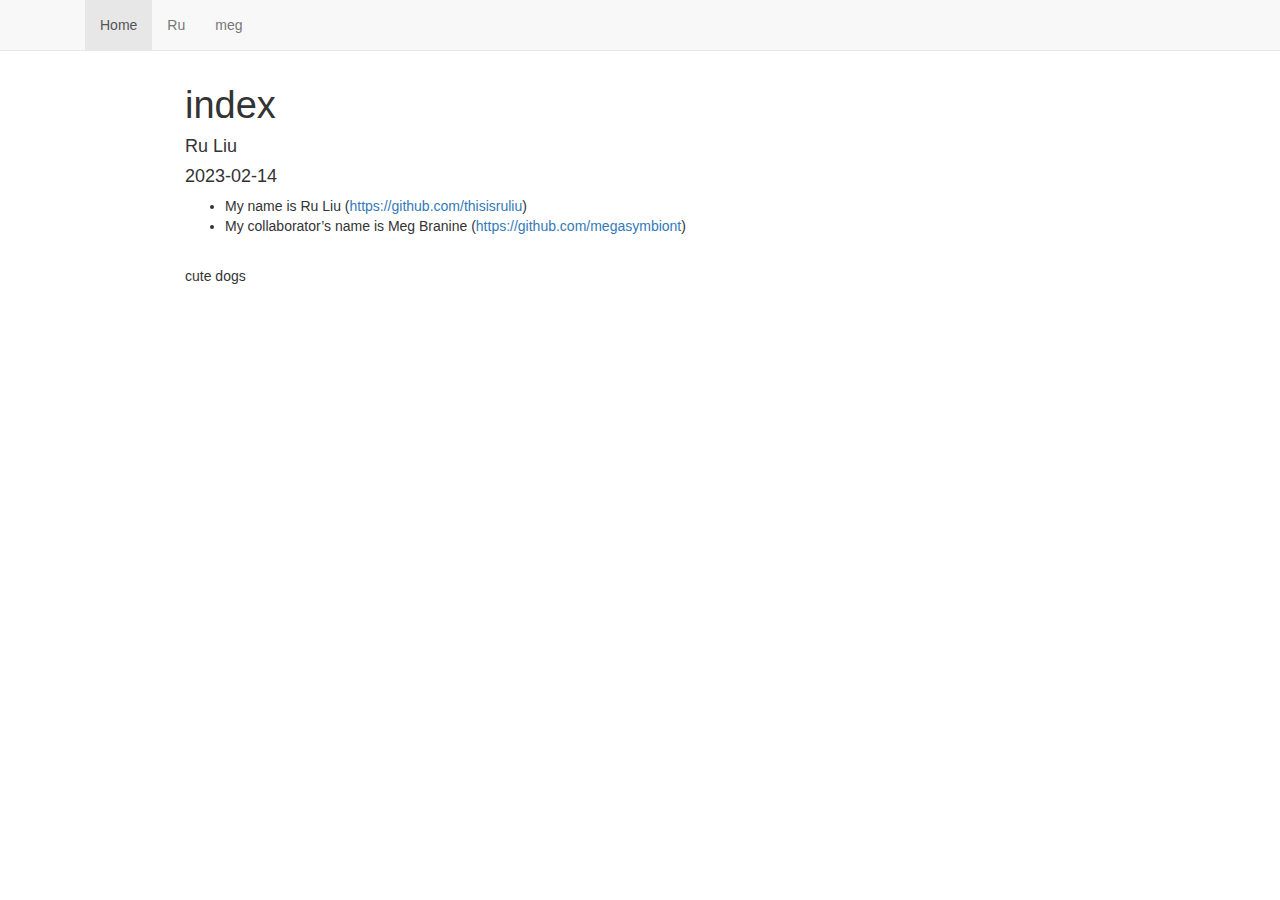
==== commit 8bac7266: "website created" ====
--- a/index.html
+++ b/index.html
@@ -15,228 +15,34 @@
 
 <title>index</title>
 
-<script>// Pandoc 2.9 adds attributes on both header and div. We remove the former (to
-// be compatible with the behavior of Pandoc < 2.8).
-document.addEventListener('DOMContentLoaded', function(e) {
-  var hs = document.querySelectorAll("div.section[class*='level'] > :first-child");
-  var i, h, a;
-  for (i = 0; i < hs.length; i++) {
-    h = hs[i];
-    if (!/^h[1-6]$/i.test(h.tagName)) continue;  // it should be a header h1-h6
-    a = h.attributes;
-    while (a.length > 0) h.removeAttribute(a[0].name);
-  }
-});
-</script>
-<script>/*! jQuery v3.6.0 | (c) OpenJS Foundation and other contributors | jquery.org/license */
-!function(e,t){"use strict";"object"==typeof module&&"object"==typeof module.exports?module.exports=e.document?t(e,!0):function(e){if(!e.document)throw new Error("jQuery requires a window with a document");return t(e)}:t(e)}("undefined"!=typeof window?window:this,function(C,e){"use strict";var t=[],r=Object.getPrototypeOf,s=t.slice,g=t.flat?function(e){return t.flat.call(e)}:function(e){return t.concat.apply([],e)},u=t.push,i=t.indexOf,n={},o=n.toString,v=n.hasOwnProperty,a=v.toString,l=a.call(Object),y={},m=function(e){return"function"==typeof e&&"number"!=typeof e.nodeType&&"function"!=typeof e.item},x=function(e){return null!=e&&e===e.window},E=C.document,c={type:!0,src:!0,nonce:!0,noModule:!0};function b(e,t,n){var r,i,o=(n=n||E).createElement("script");if(o.text=e,t)for(r in c)(i=t[r]||t.getAttribute&&t.getAttribute(r))&&o.setAttribute(r,i);n.head.appendChild(o).parentNode.removeChild(o)}function w(e){return null==e?e+"":"object"==typeof e||"function"==typeof e?n[o.call(e)]||"object":typeof e}var f="3.6.0",S=function(e,t){return new S.fn.init(e,t)};function p(e){var t=!!e&&"length"in e&&e.length,n=w(e);return!m(e)&&!x(e)&&("array"===n||0===t||"number"==typeof t&&0<t&&t-1 in e)}S.fn=S.prototype={jquery:f,constructor:S,length:0,toArray:function(){return s.call(this)},get:function(e){return null==e?s.call(this):e<0?this[e+this.length]:this[e]},pushStack:function(e){var t=S.merge(this.constructor(),e);return t.prevObject=this,t},each:function(e){return S.each(this,e)},map:function(n){return this.pushStack(S.map(this,function(e,t){return n.call(e,t,e)}))},slice:function(){return this.pushStack(s.apply(this,arguments))},first:function(){return this.eq(0)},last:function(){return this.eq(-1)},even:function(){return this.pushStack(S.grep(this,function(e,t){return(t+1)%2}))},odd:function(){return this.pushStack(S.grep(this,function(e,t){return t%2}))},eq:function(e){var t=this.length,n=+e+(e<0?t:0);return this.pushStack(0<=n&&n<t?[this[n]]:[])},end:function(){return this.prevObject||this.constructor()},push:u,sort:t.sort,splice:t.splice},S.extend=S.fn.extend=function(){var e,t,n,r,i,o,a=arguments[0]||{},s=1,u=arguments.length,l=!1;for("boolean"==typeof a&&(l=a,a=arguments[s]||{},s++),"object"==typeof a||m(a)||(a={}),s===u&&(a=this,s--);s<u;s++)if(null!=(e=arguments[s]))for(t in e)r=e[t],"__proto__"!==t&&a!==r&&(l&&r&&(S.isPlainObject(r)||(i=Array.isArray(r)))?(n=a[t],o=i&&!Array.isArray(n)?[]:i||S.isPlainObject(n)?n:{},i=!1,a[t]=S.extend(l,o,r)):void 0!==r&&(a[t]=r));return a},S.extend({expando:"jQuery"+(f+Math.random()).replace(/\D/g,""),isReady:!0,error:function(e){throw new Error(e)},noop:function(){},isPlainObject:function(e){var t,n;return!(!e||"[object Object]"!==o.call(e))&&(!(t=r(e))||"function"==typeof(n=v.call(t,"constructor")&&t.constructor)&&a.call(n)===l)},isEmptyObject:function(e){var t;for(t in e)return!1;return!0},globalEval:function(e,t,n){b(e,{nonce:t&&t.nonce},n)},each:function(e,t){var n,r=0;if(p(e)){for(n=e.length;r<n;r++)if(!1===t.call(e[r],r,e[r]))break}else for(r in e)if(!1===t.call(e[r],r,e[r]))break;return e},makeArray:function(e,t){var n=t||[];return null!=e&&(p(Object(e))?S.merge(n,"string"==typeof e?[e]:e):u.call(n,e)),n},inArray:function(e,t,n){return null==t?-1:i.call(t,e,n)},merge:function(e,t){for(var n=+t.length,r=0,i=e.length;r<n;r++)e[i++]=t[r];return e.length=i,e},grep:function(e,t,n){for(var r=[],i=0,o=e.length,a=!n;i<o;i++)!t(e[i],i)!==a&&r.push(e[i]);return r},map:function(e,t,n){var r,i,o=0,a=[];if(p(e))for(r=e.length;o<r;o++)null!=(i=t(e[o],o,n))&&a.push(i);else for(o in e)null!=(i=t(e[o],o,n))&&a.push(i);return g(a)},guid:1,support:y}),"function"==typeof Symbol&&(S.fn[Symbol.iterator]=t[Symbol.iterator]),S.each("Boolean Number String Function Array Date RegExp Object Error Symbol".split(" "),function(e,t){n["[object "+t+"]"]=t.toLowerCase()});var d=function(n){var e,d,b,o,i,h,f,g,w,u,l,T,C,a,E,v,s,c,y,S="sizzle"+1*new Date,p=n.document,k=0,r=0,m=ue(),x=ue(),A=ue(),N=ue(),j=function(e,t){return e===t&&(l=!0),0},D={}.hasOwnProperty,t=[],q=t.pop,L=t.push,H=t.push,O=t.slice,P=function(e,t){for(var n=0,r=e.length;n<r;n++)if(e[n]===t)return n;return-1},R="checked|selected|async|autofocus|autoplay|controls|defer|disabled|hidden|ismap|loop|multiple|open|readonly|required|scoped",M="[\\x20\\t\\r\\n\\f]",I="(?:\\\\[\\da-fA-F]{1,6}"+M+"?|\\\\[^\\r\\n\\f]|[\\w-]|[^\0-\\x7f])+",W="\\["+M+"*("+I+")(?:"+M+"*([*^$|!~]?=)"+M+"*(?:'((?:\\\\.|[^\\\\'])*)'|\"((?:\\\\.|[^\\\\\"])*)\"|("+I+"))|)"+M+"*\\]",F=":("+I+")(?:\\((('((?:\\\\.|[^\\\\'])*)'|\"((?:\\\\.|[^\\\\\"])*)\")|((?:\\\\.|[^\\\\()[\\]]|"+W+")*)|.*)\\)|)",B=new RegExp(M+"+","g"),$=new RegExp("^"+M+"+|((?:^|[^\\\\])(?:\\\\.)*)"+M+"+$","g"),_=new RegExp("^"+M+"*,"+M+"*"),z=new RegExp("^"+M+"*([>+~]|"+M+")"+M+"*"),U=new RegExp(M+"|>"),X=new RegExp(F),V=new RegExp("^"+I+"$"),G={ID:new RegExp("^#("+I+")"),CLASS:new RegExp("^\\.("+I+")"),TAG:new RegExp("^("+I+"|[*])"),ATTR:new RegExp("^"+W),PSEUDO:new RegExp("^"+F),CHILD:new RegExp("^:(only|first|last|nth|nth-last)-(child|of-type)(?:\\("+M+"*(even|odd|(([+-]|)(\\d*)n|)"+M+"*(?:([+-]|)"+M+"*(\\d+)|))"+M+"*\\)|)","i"),bool:new RegExp("^(?:"+R+")$","i"),needsContext:new RegExp("^"+M+"*[>+~]|:(even|odd|eq|gt|lt|nth|first|last)(?:\\("+M+"*((?:-\\d)?\\d*)"+M+"*\\)|)(?=[^-]|$)","i")},Y=/HTML$/i,Q=/^(?:input|select|textarea|button)$/i,J=/^h\d$/i,K=/^[^{]+\{\s*\[native \w/,Z=/^(?:#([\w-]+)|(\w+)|\.([\w-]+))$/,ee=/[+~]/,te=new RegExp("\\\\[\\da-fA-F]{1,6}"+M+"?|\\\\([^\\r\\n\\f])","g"),ne=function(e,t){var n="0x"+e.slice(1)-65536;return t||(n<0?String.fromCharCode(n+65536):String.fromCharCode(n>>10|55296,1023&n|56320))},re=/([\0-\x1f\x7f]|^-?\d)|^-$|[^\0-\x1f\x7f-\uFFFF\w-]/g,ie=function(e,t){return t?"\0"===e?"\ufffd":e.slice(0,-1)+"\\"+e.charCodeAt(e.length-1).toString(16)+" ":"\\"+e},oe=function(){T()},ae=be(function(e){return!0===e.disabled&&"fieldset"===e.nodeName.toLowerCase()},{dir:"parentNode",next:"legend"});try{H.apply(t=O.call(p.childNodes),p.childNodes),t[p.childNodes.length].nodeType}catch(e){H={apply:t.length?function(e,t){L.apply(e,O.call(t))}:function(e,t){var n=e.length,r=0;while(e[n++]=t[r++]);e.length=n-1}}}function se(t,e,n,r){var i,o,a,s,u,l,c,f=e&&e.ownerDocument,p=e?e.nodeType:9;if(n=n||[],"string"!=typeof t||!t||1!==p&&9!==p&&11!==p)return n;if(!r&&(T(e),e=e||C,E)){if(11!==p&&(u=Z.exec(t)))if(i=u[1]){if(9===p){if(!(a=e.getElementById(i)))return n;if(a.id===i)return n.push(a),n}else if(f&&(a=f.getElementById(i))&&y(e,a)&&a.id===i)return n.push(a),n}else{if(u[2])return H.apply(n,e.getElementsByTagName(t)),n;if((i=u[3])&&d.getElementsByClassName&&e.getElementsByClassName)return H.apply(n,e.getElementsByClassName(i)),n}if(d.qsa&&!N[t+" "]&&(!v||!v.test(t))&&(1!==p||"object"!==e.nodeName.toLowerCase())){if(c=t,f=e,1===p&&(U.test(t)||z.test(t))){(f=ee.test(t)&&ye(e.parentNode)||e)===e&&d.scope||((s=e.getAttribute("id"))?s=s.replace(re,ie):e.setAttribute("id",s=S)),o=(l=h(t)).length;while(o--)l[o]=(s?"#"+s:":scope")+" "+xe(l[o]);c=l.join(",")}try{return H.apply(n,f.querySelectorAll(c)),n}catch(e){N(t,!0)}finally{s===S&&e.removeAttribute("id")}}}return g(t.replace($,"$1"),e,n,r)}function ue(){var r=[];return function e(t,n){return r.push(t+" ")>b.cacheLength&&delete e[r.shift()],e[t+" "]=n}}function le(e){return e[S]=!0,e}function ce(e){var t=C.createElement("fieldset");try{return!!e(t)}catch(e){return!1}finally{t.parentNode&&t.parentNode.removeChild(t),t=null}}function fe(e,t){var n=e.split("|"),r=n.length;while(r--)b.attrHandle[n[r]]=t}function pe(e,t){var n=t&&e,r=n&&1===e.nodeType&&1===t.nodeType&&e.sourceIndex-t.sourceIndex;if(r)return r;if(n)while(n=n.nextSibling)if(n===t)return-1;return e?1:-1}function de(t){return function(e){return"input"===e.nodeName.toLowerCase()&&e.type===t}}function he(n){return function(e){var t=e.nodeName.toLowerCase();return("input"===t||"button"===t)&&e.type===n}}function ge(t){return function(e){return"form"in e?e.parentNode&&!1===e.disabled?"label"in e?"label"in e.parentNode?e.parentNode.disabled===t:e.disabled===t:e.isDisabled===t||e.isDisabled!==!t&&ae(e)===t:e.disabled===t:"label"in e&&e.disabled===t}}function ve(a){return le(function(o){return o=+o,le(function(e,t){var n,r=a([],e.length,o),i=r.length;while(i--)e[n=r[i]]&&(e[n]=!(t[n]=e[n]))})})}function ye(e){return e&&"undefined"!=typeof e.getElementsByTagName&&e}for(e in d=se.support={},i=se.isXML=function(e){var t=e&&e.namespaceURI,n=e&&(e.ownerDocument||e).documentElement;return!Y.test(t||n&&n.nodeName||"HTML")},T=se.setDocument=function(e){var t,n,r=e?e.ownerDocument||e:p;return r!=C&&9===r.nodeType&&r.documentElement&&(a=(C=r).documentElement,E=!i(C),p!=C&&(n=C.defaultView)&&n.top!==n&&(n.addEventListener?n.addEventListener("unload",oe,!1):n.attachEvent&&n.attachEvent("onunload",oe)),d.scope=ce(function(e){return a.appendChild(e).appendChild(C.createElement("div")),"undefined"!=typeof e.querySelectorAll&&!e.querySelectorAll(":scope fieldset div").length}),d.attributes=ce(function(e){return e.className="i",!e.getAttribute("className")}),d.getElementsByTagName=ce(function(e){return e.appendChild(C.createComment("")),!e.getElementsByTagName("*").length}),d.getElementsByClassName=K.test(C.getElementsByClassName),d.getById=ce(function(e){return a.appendChild(e).id=S,!C.getElementsByName||!C.getElementsByName(S).length}),d.getById?(b.filter.ID=function(e){var t=e.replace(te,ne);return function(e){return e.getAttribute("id")===t}},b.find.ID=function(e,t){if("undefined"!=typeof t.getElementById&&E){var n=t.getElementById(e);return n?[n]:[]}}):(b.filter.ID=function(e){var n=e.replace(te,ne);return function(e){var t="undefined"!=typeof e.getAttributeNode&&e.getAttributeNode("id");return t&&t.value===n}},b.find.ID=function(e,t){if("undefined"!=typeof t.getElementById&&E){var n,r,i,o=t.getElementById(e);if(o){if((n=o.getAttributeNode("id"))&&n.value===e)return[o];i=t.getElementsByName(e),r=0;while(o=i[r++])if((n=o.getAttributeNode("id"))&&n.value===e)return[o]}return[]}}),b.find.TAG=d.getElementsByTagName?function(e,t){return"undefined"!=typeof t.getElementsByTagName?t.getElementsByTagName(e):d.qsa?t.querySelectorAll(e):void 0}:function(e,t){var n,r=[],i=0,o=t.getElementsByTagName(e);if("*"===e){while(n=o[i++])1===n.nodeType&&r.push(n);return r}return o},b.find.CLASS=d.getElementsByClassName&&function(e,t){if("undefined"!=typeof t.getElementsByClassName&&E)return t.getElementsByClassName(e)},s=[],v=[],(d.qsa=K.test(C.querySelectorAll))&&(ce(function(e){var t;a.appendChild(e).innerHTML="<a id='"+S+"'></a><select id='"+S+"-\r\\' msallowcapture=''><option selected=''></option></select>",e.querySelectorAll("[msallowcapture^='']").length&&v.push("[*^$]="+M+"*(?:''|\"\")"),e.querySelectorAll("[selected]").length||v.push("\\["+M+"*(?:value|"+R+")"),e.querySelectorAll("[id~="+S+"-]").length||v.push("~="),(t=C.createElement("input")).setAttribute("name",""),e.appendChild(t),e.querySelectorAll("[name='']").length||v.push("\\["+M+"*name"+M+"*="+M+"*(?:''|\"\")"),e.querySelectorAll(":checked").length||v.push(":checked"),e.querySelectorAll("a#"+S+"+*").length||v.push(".#.+[+~]"),e.querySelectorAll("\\\f"),v.push("[\\r\\n\\f]")}),ce(function(e){e.innerHTML="<a href='' disabled='disabled'></a><select disabled='disabled'><option/></select>";var t=C.createElement("input");t.setAttribute("type","hidden"),e.appendChild(t).setAttribute("name","D"),e.querySelectorAll("[name=d]").length&&v.push("name"+M+"*[*^$|!~]?="),2!==e.querySelectorAll(":enabled").length&&v.push(":enabled",":disabled"),a.appendChild(e).disabled=!0,2!==e.querySelectorAll(":disabled").length&&v.push(":enabled",":disabled"),e.querySelectorAll("*,:x"),v.push(",.*:")})),(d.matchesSelector=K.test(c=a.matches||a.webkitMatchesSelector||a.mozMatchesSelector||a.oMatchesSelector||a.msMatchesSelector))&&ce(function(e){d.disconnectedMatch=c.call(e,"*"),c.call(e,"[s!='']:x"),s.push("!=",F)}),v=v.length&&new RegExp(v.join("|")),s=s.length&&new RegExp(s.join("|")),t=K.test(a.compareDocumentPosition),y=t||K.test(a.contains)?function(e,t){var n=9===e.nodeType?e.documentElement:e,r=t&&t.parentNode;return e===r||!(!r||1!==r.nodeType||!(n.contains?n.contains(r):e.compareDocumentPosition&&16&e.compareDocumentPosition(r)))}:function(e,t){if(t)while(t=t.parentNode)if(t===e)return!0;return!1},j=t?function(e,t){if(e===t)return l=!0,0;var n=!e.compareDocumentPosition-!t.compareDocumentPosition;return n||(1&(n=(e.ownerDocument||e)==(t.ownerDocument||t)?e.compareDocumentPosition(t):1)||!d.sortDetached&&t.compareDocumentPosition(e)===n?e==C||e.ownerDocument==p&&y(p,e)?-1:t==C||t.ownerDocument==p&&y(p,t)?1:u?P(u,e)-P(u,t):0:4&n?-1:1)}:function(e,t){if(e===t)return l=!0,0;var n,r=0,i=e.parentNode,o=t.parentNode,a=[e],s=[t];if(!i||!o)return e==C?-1:t==C?1:i?-1:o?1:u?P(u,e)-P(u,t):0;if(i===o)return pe(e,t);n=e;while(n=n.parentNode)a.unshift(n);n=t;while(n=n.parentNode)s.unshift(n);while(a[r]===s[r])r++;return r?pe(a[r],s[r]):a[r]==p?-1:s[r]==p?1:0}),C},se.matches=function(e,t){return se(e,null,null,t)},se.matchesSelector=function(e,t){if(T(e),d.matchesSelector&&E&&!N[t+" "]&&(!s||!s.test(t))&&(!v||!v.test(t)))try{var n=c.call(e,t);if(n||d.disconnectedMatch||e.document&&11!==e.document.nodeType)return n}catch(e){N(t,!0)}return 0<se(t,C,null,[e]).length},se.contains=function(e,t){return(e.ownerDocument||e)!=C&&T(e),y(e,t)},se.attr=function(e,t){(e.ownerDocument||e)!=C&&T(e);var n=b.attrHandle[t.toLowerCase()],r=n&&D.call(b.attrHandle,t.toLowerCase())?n(e,t,!E):void 0;return void 0!==r?r:d.attributes||!E?e.getAttribute(t):(r=e.getAttributeNode(t))&&r.specified?r.value:null},se.escape=function(e){return(e+"").replace(re,ie)},se.error=function(e){throw new Error("Syntax error, unrecognized expression: "+e)},se.uniqueSort=function(e){var t,n=[],r=0,i=0;if(l=!d.detectDuplicates,u=!d.sortStable&&e.slice(0),e.sort(j),l){while(t=e[i++])t===e[i]&&(r=n.push(i));while(r--)e.splice(n[r],1)}return u=null,e},o=se.getText=function(e){var t,n="",r=0,i=e.nodeType;if(i){if(1===i||9===i||11===i){if("string"==typeof e.textContent)return e.textContent;for(e=e.firstChild;e;e=e.nextSibling)n+=o(e)}else if(3===i||4===i)return e.nodeValue}else while(t=e[r++])n+=o(t);return n},(b=se.selectors={cacheLength:50,createPseudo:le,match:G,attrHandle:{},find:{},relative:{">":{dir:"parentNode",first:!0}," ":{dir:"parentNode"},"+":{dir:"previousSibling",first:!0},"~":{dir:"previousSibling"}},preFilter:{ATTR:function(e){return e[1]=e[1].replace(te,ne),e[3]=(e[3]||e[4]||e[5]||"").replace(te,ne),"~="===e[2]&&(e[3]=" "+e[3]+" "),e.slice(0,4)},CHILD:function(e){return e[1]=e[1].toLowerCase(),"nth"===e[1].slice(0,3)?(e[3]||se.error(e[0]),e[4]=+(e[4]?e[5]+(e[6]||1):2*("even"===e[3]||"odd"===e[3])),e[5]=+(e[7]+e[8]||"odd"===e[3])):e[3]&&se.error(e[0]),e},PSEUDO:function(e){var t,n=!e[6]&&e[2];return G.CHILD.test(e[0])?null:(e[3]?e[2]=e[4]||e[5]||"":n&&X.test(n)&&(t=h(n,!0))&&(t=n.indexOf(")",n.length-t)-n.length)&&(e[0]=e[0].slice(0,t),e[2]=n.slice(0,t)),e.slice(0,3))}},filter:{TAG:function(e){var t=e.replace(te,ne).toLowerCase();return"*"===e?function(){return!0}:function(e){return e.nodeName&&e.nodeName.toLowerCase()===t}},CLASS:function(e){var t=m[e+" "];return t||(t=new RegExp("(^|"+M+")"+e+"("+M+"|$)"))&&m(e,function(e){return t.test("string"==typeof e.className&&e.className||"undefined"!=typeof e.getAttribute&&e.getAttribute("class")||"")})},ATTR:function(n,r,i){return function(e){var t=se.attr(e,n);return null==t?"!="===r:!r||(t+="","="===r?t===i:"!="===r?t!==i:"^="===r?i&&0===t.indexOf(i):"*="===r?i&&-1<t.indexOf(i):"$="===r?i&&t.slice(-i.length)===i:"~="===r?-1<(" "+t.replace(B," ")+" ").indexOf(i):"|="===r&&(t===i||t.slice(0,i.length+1)===i+"-"))}},CHILD:function(h,e,t,g,v){var y="nth"!==h.slice(0,3),m="last"!==h.slice(-4),x="of-type"===e;return 1===g&&0===v?function(e){return!!e.parentNode}:function(e,t,n){var r,i,o,a,s,u,l=y!==m?"nextSibling":"previousSibling",c=e.parentNode,f=x&&e.nodeName.toLowerCase(),p=!n&&!x,d=!1;if(c){if(y){while(l){a=e;while(a=a[l])if(x?a.nodeName.toLowerCase()===f:1===a.nodeType)return!1;u=l="only"===h&&!u&&"nextSibling"}return!0}if(u=[m?c.firstChild:c.lastChild],m&&p){d=(s=(r=(i=(o=(a=c)[S]||(a[S]={}))[a.uniqueID]||(o[a.uniqueID]={}))[h]||[])[0]===k&&r[1])&&r[2],a=s&&c.childNodes[s];while(a=++s&&a&&a[l]||(d=s=0)||u.pop())if(1===a.nodeType&&++d&&a===e){i[h]=[k,s,d];break}}else if(p&&(d=s=(r=(i=(o=(a=e)[S]||(a[S]={}))[a.uniqueID]||(o[a.uniqueID]={}))[h]||[])[0]===k&&r[1]),!1===d)while(a=++s&&a&&a[l]||(d=s=0)||u.pop())if((x?a.nodeName.toLowerCase()===f:1===a.nodeType)&&++d&&(p&&((i=(o=a[S]||(a[S]={}))[a.uniqueID]||(o[a.uniqueID]={}))[h]=[k,d]),a===e))break;return(d-=v)===g||d%g==0&&0<=d/g}}},PSEUDO:function(e,o){var t,a=b.pseudos[e]||b.setFilters[e.toLowerCase()]||se.error("unsupported pseudo: "+e);return a[S]?a(o):1<a.length?(t=[e,e,"",o],b.setFilters.hasOwnProperty(e.toLowerCase())?le(function(e,t){var n,r=a(e,o),i=r.length;while(i--)e[n=P(e,r[i])]=!(t[n]=r[i])}):function(e){return a(e,0,t)}):a}},pseudos:{not:le(function(e){var r=[],i=[],s=f(e.replace($,"$1"));return s[S]?le(function(e,t,n,r){var i,o=s(e,null,r,[]),a=e.length;while(a--)(i=o[a])&&(e[a]=!(t[a]=i))}):function(e,t,n){return r[0]=e,s(r,null,n,i),r[0]=null,!i.pop()}}),has:le(function(t){return function(e){return 0<se(t,e).length}}),contains:le(function(t){return t=t.replace(te,ne),function(e){return-1<(e.textContent||o(e)).indexOf(t)}}),lang:le(function(n){return V.test(n||"")||se.error("unsupported lang: "+n),n=n.replace(te,ne).toLowerCase(),function(e){var t;do{if(t=E?e.lang:e.getAttribute("xml:lang")||e.getAttribute("lang"))return(t=t.toLowerCase())===n||0===t.indexOf(n+"-")}while((e=e.parentNode)&&1===e.nodeType);return!1}}),target:function(e){var t=n.location&&n.location.hash;return t&&t.slice(1)===e.id},root:function(e){return e===a},focus:function(e){return e===C.activeElement&&(!C.hasFocus||C.hasFocus())&&!!(e.type||e.href||~e.tabIndex)},enabled:ge(!1),disabled:ge(!0),checked:function(e){var t=e.nodeName.toLowerCase();return"input"===t&&!!e.checked||"option"===t&&!!e.selected},selected:function(e){return e.parentNode&&e.parentNode.selectedIndex,!0===e.selected},empty:function(e){for(e=e.firstChild;e;e=e.nextSibling)if(e.nodeType<6)return!1;return!0},parent:function(e){return!b.pseudos.empty(e)},header:function(e){return J.test(e.nodeName)},input:function(e){return Q.test(e.nodeName)},button:function(e){var t=e.nodeName.toLowerCase();return"input"===t&&"button"===e.type||"button"===t},text:function(e){var t;return"input"===e.nodeName.toLowerCase()&&"text"===e.type&&(null==(t=e.getAttribute("type"))||"text"===t.toLowerCase())},first:ve(function(){return[0]}),last:ve(function(e,t){return[t-1]}),eq:ve(function(e,t,n){return[n<0?n+t:n]}),even:ve(function(e,t){for(var n=0;n<t;n+=2)e.push(n);return e}),odd:ve(function(e,t){for(var n=1;n<t;n+=2)e.push(n);return e}),lt:ve(function(e,t,n){for(var r=n<0?n+t:t<n?t:n;0<=--r;)e.push(r);return e}),gt:ve(function(e,t,n){for(var r=n<0?n+t:n;++r<t;)e.push(r);return e})}}).pseudos.nth=b.pseudos.eq,{radio:!0,checkbox:!0,file:!0,password:!0,image:!0})b.pseudos[e]=de(e);for(e in{submit:!0,reset:!0})b.pseudos[e]=he(e);function me(){}function xe(e){for(var t=0,n=e.length,r="";t<n;t++)r+=e[t].value;return r}function be(s,e,t){var u=e.dir,l=e.next,c=l||u,f=t&&"parentNode"===c,p=r++;return e.first?function(e,t,n){while(e=e[u])if(1===e.nodeType||f)return s(e,t,n);return!1}:function(e,t,n){var r,i,o,a=[k,p];if(n){while(e=e[u])if((1===e.nodeType||f)&&s(e,t,n))return!0}else while(e=e[u])if(1===e.nodeType||f)if(i=(o=e[S]||(e[S]={}))[e.uniqueID]||(o[e.uniqueID]={}),l&&l===e.nodeName.toLowerCase())e=e[u]||e;else{if((r=i[c])&&r[0]===k&&r[1]===p)return a[2]=r[2];if((i[c]=a)[2]=s(e,t,n))return!0}return!1}}function we(i){return 1<i.length?function(e,t,n){var r=i.length;while(r--)if(!i[r](e,t,n))return!1;return!0}:i[0]}function Te(e,t,n,r,i){for(var o,a=[],s=0,u=e.length,l=null!=t;s<u;s++)(o=e[s])&&(n&&!n(o,r,i)||(a.push(o),l&&t.push(s)));return a}function Ce(d,h,g,v,y,e){return v&&!v[S]&&(v=Ce(v)),y&&!y[S]&&(y=Ce(y,e)),le(function(e,t,n,r){var i,o,a,s=[],u=[],l=t.length,c=e||function(e,t,n){for(var r=0,i=t.length;r<i;r++)se(e,t[r],n);return n}(h||"*",n.nodeType?[n]:n,[]),f=!d||!e&&h?c:Te(c,s,d,n,r),p=g?y||(e?d:l||v)?[]:t:f;if(g&&g(f,p,n,r),v){i=Te(p,u),v(i,[],n,r),o=i.length;while(o--)(a=i[o])&&(p[u[o]]=!(f[u[o]]=a))}if(e){if(y||d){if(y){i=[],o=p.length;while(o--)(a=p[o])&&i.push(f[o]=a);y(null,p=[],i,r)}o=p.length;while(o--)(a=p[o])&&-1<(i=y?P(e,a):s[o])&&(e[i]=!(t[i]=a))}}else p=Te(p===t?p.splice(l,p.length):p),y?y(null,t,p,r):H.apply(t,p)})}function Ee(e){for(var i,t,n,r=e.length,o=b.relative[e[0].type],a=o||b.relative[" "],s=o?1:0,u=be(function(e){return e===i},a,!0),l=be(function(e){return-1<P(i,e)},a,!0),c=[function(e,t,n){var r=!o&&(n||t!==w)||((i=t).nodeType?u(e,t,n):l(e,t,n));return i=null,r}];s<r;s++)if(t=b.relative[e[s].type])c=[be(we(c),t)];else{if((t=b.filter[e[s].type].apply(null,e[s].matches))[S]){for(n=++s;n<r;n++)if(b.relative[e[n].type])break;return Ce(1<s&&we(c),1<s&&xe(e.slice(0,s-1).concat({value:" "===e[s-2].type?"*":""})).replace($,"$1"),t,s<n&&Ee(e.slice(s,n)),n<r&&Ee(e=e.slice(n)),n<r&&xe(e))}c.push(t)}return we(c)}return me.prototype=b.filters=b.pseudos,b.setFilters=new me,h=se.tokenize=function(e,t){var n,r,i,o,a,s,u,l=x[e+" "];if(l)return t?0:l.slice(0);a=e,s=[],u=b.preFilter;while(a){for(o in n&&!(r=_.exec(a))||(r&&(a=a.slice(r[0].length)||a),s.push(i=[])),n=!1,(r=z.exec(a))&&(n=r.shift(),i.push({value:n,type:r[0].replace($," ")}),a=a.slice(n.length)),b.filter)!(r=G[o].exec(a))||u[o]&&!(r=u[o](r))||(n=r.shift(),i.push({value:n,type:o,matches:r}),a=a.slice(n.length));if(!n)break}return t?a.length:a?se.error(e):x(e,s).slice(0)},f=se.compile=function(e,t){var n,v,y,m,x,r,i=[],o=[],a=A[e+" "];if(!a){t||(t=h(e)),n=t.length;while(n--)(a=Ee(t[n]))[S]?i.push(a):o.push(a);(a=A(e,(v=o,m=0<(y=i).length,x=0<v.length,r=function(e,t,n,r,i){var o,a,s,u=0,l="0",c=e&&[],f=[],p=w,d=e||x&&b.find.TAG("*",i),h=k+=null==p?1:Math.random()||.1,g=d.length;for(i&&(w=t==C||t||i);l!==g&&null!=(o=d[l]);l++){if(x&&o){a=0,t||o.ownerDocument==C||(T(o),n=!E);while(s=v[a++])if(s(o,t||C,n)){r.push(o);break}i&&(k=h)}m&&((o=!s&&o)&&u--,e&&c.push(o))}if(u+=l,m&&l!==u){a=0;while(s=y[a++])s(c,f,t,n);if(e){if(0<u)while(l--)c[l]||f[l]||(f[l]=q.call(r));f=Te(f)}H.apply(r,f),i&&!e&&0<f.length&&1<u+y.length&&se.uniqueSort(r)}return i&&(k=h,w=p),c},m?le(r):r))).selector=e}return a},g=se.select=function(e,t,n,r){var i,o,a,s,u,l="function"==typeof e&&e,c=!r&&h(e=l.selector||e);if(n=n||[],1===c.length){if(2<(o=c[0]=c[0].slice(0)).length&&"ID"===(a=o[0]).type&&9===t.nodeType&&E&&b.relative[o[1].type]){if(!(t=(b.find.ID(a.matches[0].replace(te,ne),t)||[])[0]))return n;l&&(t=t.parentNode),e=e.slice(o.shift().value.length)}i=G.needsContext.test(e)?0:o.length;while(i--){if(a=o[i],b.relative[s=a.type])break;if((u=b.find[s])&&(r=u(a.matches[0].replace(te,ne),ee.test(o[0].type)&&ye(t.parentNode)||t))){if(o.splice(i,1),!(e=r.length&&xe(o)))return H.apply(n,r),n;break}}}return(l||f(e,c))(r,t,!E,n,!t||ee.test(e)&&ye(t.parentNode)||t),n},d.sortStable=S.split("").sort(j).join("")===S,d.detectDuplicates=!!l,T(),d.sortDetached=ce(function(e){return 1&e.compareDocumentPosition(C.createElement("fieldset"))}),ce(function(e){return e.innerHTML="<a href='#'></a>","#"===e.firstChild.getAttribute("href")})||fe("type|href|height|width",function(e,t,n){if(!n)return e.getAttribute(t,"type"===t.toLowerCase()?1:2)}),d.attributes&&ce(function(e){return e.innerHTML="<input/>",e.firstChild.setAttribute("value",""),""===e.firstChild.getAttribute("value")})||fe("value",function(e,t,n){if(!n&&"input"===e.nodeName.toLowerCase())return e.defaultValue}),ce(function(e){return null==e.getAttribute("disabled")})||fe(R,function(e,t,n){var r;if(!n)return!0===e[t]?t.toLowerCase():(r=e.getAttributeNode(t))&&r.specified?r.value:null}),se}(C);S.find=d,S.expr=d.selectors,S.expr[":"]=S.expr.pseudos,S.uniqueSort=S.unique=d.uniqueSort,S.text=d.getText,S.isXMLDoc=d.isXML,S.contains=d.contains,S.escapeSelector=d.escape;var h=function(e,t,n){var r=[],i=void 0!==n;while((e=e[t])&&9!==e.nodeType)if(1===e.nodeType){if(i&&S(e).is(n))break;r.push(e)}return r},T=function(e,t){for(var n=[];e;e=e.nextSibling)1===e.nodeType&&e!==t&&n.push(e);return n},k=S.expr.match.needsContext;function A(e,t){return e.nodeName&&e.nodeName.toLowerCase()===t.toLowerCase()}var N=/^<([a-z][^\/\0>:\x20\t\r\n\f]*)[\x20\t\r\n\f]*\/?>(?:<\/\1>|)$/i;function j(e,n,r){return m(n)?S.grep(e,function(e,t){return!!n.call(e,t,e)!==r}):n.nodeType?S.grep(e,function(e){return e===n!==r}):"string"!=typeof n?S.grep(e,function(e){return-1<i.call(n,e)!==r}):S.filter(n,e,r)}S.filter=function(e,t,n){var r=t[0];return n&&(e=":not("+e+")"),1===t.length&&1===r.nodeType?S.find.matchesSelector(r,e)?[r]:[]:S.find.matches(e,S.grep(t,function(e){return 1===e.nodeType}))},S.fn.extend({find:function(e){var t,n,r=this.length,i=this;if("string"!=typeof e)return this.pushStack(S(e).filter(function(){for(t=0;t<r;t++)if(S.contains(i[t],this))return!0}));for(n=this.pushStack([]),t=0;t<r;t++)S.find(e,i[t],n);return 1<r?S.uniqueSort(n):n},filter:function(e){return this.pushStack(j(this,e||[],!1))},not:function(e){return this.pushStack(j(this,e||[],!0))},is:function(e){return!!j(this,"string"==typeof e&&k.test(e)?S(e):e||[],!1).length}});var D,q=/^(?:\s*(<[\w\W]+>)[^>]*|#([\w-]+))$/;(S.fn.init=function(e,t,n){var r,i;if(!e)return this;if(n=n||D,"string"==typeof e){if(!(r="<"===e[0]&&">"===e[e.length-1]&&3<=e.length?[null,e,null]:q.exec(e))||!r[1]&&t)return!t||t.jquery?(t||n).find(e):this.constructor(t).find(e);if(r[1]){if(t=t instanceof S?t[0]:t,S.merge(this,S.parseHTML(r[1],t&&t.nodeType?t.ownerDocument||t:E,!0)),N.test(r[1])&&S.isPlainObject(t))for(r in t)m(this[r])?this[r](t[r]):this.attr(r,t[r]);return this}return(i=E.getElementById(r[2]))&&(this[0]=i,this.length=1),this}return e.nodeType?(this[0]=e,this.length=1,this):m(e)?void 0!==n.ready?n.ready(e):e(S):S.makeArray(e,this)}).prototype=S.fn,D=S(E);var L=/^(?:parents|prev(?:Until|All))/,H={children:!0,contents:!0,next:!0,prev:!0};function O(e,t){while((e=e[t])&&1!==e.nodeType);return e}S.fn.extend({has:function(e){var t=S(e,this),n=t.length;return this.filter(function(){for(var e=0;e<n;e++)if(S.contains(this,t[e]))return!0})},closest:function(e,t){var n,r=0,i=this.length,o=[],a="string"!=typeof e&&S(e);if(!k.test(e))for(;r<i;r++)for(n=this[r];n&&n!==t;n=n.parentNode)if(n.nodeType<11&&(a?-1<a.index(n):1===n.nodeType&&S.find.matchesSelector(n,e))){o.push(n);break}return this.pushStack(1<o.length?S.uniqueSort(o):o)},index:function(e){return e?"string"==typeof e?i.call(S(e),this[0]):i.call(this,e.jquery?e[0]:e):this[0]&&this[0].parentNode?this.first().prevAll().length:-1},add:function(e,t){return this.pushStack(S.uniqueSort(S.merge(this.get(),S(e,t))))},addBack:function(e){return this.add(null==e?this.prevObject:this.prevObject.filter(e))}}),S.each({parent:function(e){var t=e.parentNode;return t&&11!==t.nodeType?t:null},parents:function(e){return h(e,"parentNode")},parentsUntil:function(e,t,n){return h(e,"parentNode",n)},next:function(e){return O(e,"nextSibling")},prev:function(e){return O(e,"previousSibling")},nextAll:function(e){return h(e,"nextSibling")},prevAll:function(e){return h(e,"previousSibling")},nextUntil:function(e,t,n){return h(e,"nextSibling",n)},prevUntil:function(e,t,n){return h(e,"previousSibling",n)},siblings:function(e){return T((e.parentNode||{}).firstChild,e)},children:function(e){return T(e.firstChild)},contents:function(e){return null!=e.contentDocument&&r(e.contentDocument)?e.contentDocument:(A(e,"template")&&(e=e.content||e),S.merge([],e.childNodes))}},function(r,i){S.fn[r]=function(e,t){var n=S.map(this,i,e);return"Until"!==r.slice(-5)&&(t=e),t&&"string"==typeof t&&(n=S.filter(t,n)),1<this.length&&(H[r]||S.uniqueSort(n),L.test(r)&&n.reverse()),this.pushStack(n)}});var P=/[^\x20\t\r\n\f]+/g;function R(e){return e}function M(e){throw e}function I(e,t,n,r){var i;try{e&&m(i=e.promise)?i.call(e).done(t).fail(n):e&&m(i=e.then)?i.call(e,t,n):t.apply(void 0,[e].slice(r))}catch(e){n.apply(void 0,[e])}}S.Callbacks=function(r){var e,n;r="string"==typeof r?(e=r,n={},S.each(e.match(P)||[],function(e,t){n[t]=!0}),n):S.extend({},r);var i,t,o,a,s=[],u=[],l=-1,c=function(){for(a=a||r.once,o=i=!0;u.length;l=-1){t=u.shift();while(++l<s.length)!1===s[l].apply(t[0],t[1])&&r.stopOnFalse&&(l=s.length,t=!1)}r.memory||(t=!1),i=!1,a&&(s=t?[]:"")},f={add:function(){return s&&(t&&!i&&(l=s.length-1,u.push(t)),function n(e){S.each(e,function(e,t){m(t)?r.unique&&f.has(t)||s.push(t):t&&t.length&&"string"!==w(t)&&n(t)})}(arguments),t&&!i&&c()),this},remove:function(){return S.each(arguments,function(e,t){var n;while(-1<(n=S.inArray(t,s,n)))s.splice(n,1),n<=l&&l--}),this},has:function(e){return e?-1<S.inArray(e,s):0<s.length},empty:function(){return s&&(s=[]),this},disable:function(){return a=u=[],s=t="",this},disabled:function(){return!s},lock:function(){return a=u=[],t||i||(s=t=""),this},locked:function(){return!!a},fireWith:function(e,t){return a||(t=[e,(t=t||[]).slice?t.slice():t],u.push(t),i||c()),this},fire:function(){return f.fireWith(this,arguments),this},fired:function(){return!!o}};return f},S.extend({Deferred:function(e){var o=[["notify","progress",S.Callbacks("memory"),S.Callbacks("memory"),2],["resolve","done",S.Callbacks("once memory"),S.Callbacks("once memory"),0,"resolved"],["reject","fail",S.Callbacks("once memory"),S.Callbacks("once memory"),1,"rejected"]],i="pending",a={state:function(){return i},always:function(){return s.done(arguments).fail(arguments),this},"catch":function(e){return a.then(null,e)},pipe:function(){var i=arguments;return S.Deferred(function(r){S.each(o,function(e,t){var n=m(i[t[4]])&&i[t[4]];s[t[1]](function(){var e=n&&n.apply(this,arguments);e&&m(e.promise)?e.promise().progress(r.notify).done(r.resolve).fail(r.reject):r[t[0]+"With"](this,n?[e]:arguments)})}),i=null}).promise()},then:function(t,n,r){var u=0;function l(i,o,a,s){return function(){var n=this,r=arguments,e=function(){var e,t;if(!(i<u)){if((e=a.apply(n,r))===o.promise())throw new TypeError("Thenable self-resolution");t=e&&("object"==typeof e||"function"==typeof e)&&e.then,m(t)?s?t.call(e,l(u,o,R,s),l(u,o,M,s)):(u++,t.call(e,l(u,o,R,s),l(u,o,M,s),l(u,o,R,o.notifyWith))):(a!==R&&(n=void 0,r=[e]),(s||o.resolveWith)(n,r))}},t=s?e:function(){try{e()}catch(e){S.Deferred.exceptionHook&&S.Deferred.exceptionHook(e,t.stackTrace),u<=i+1&&(a!==M&&(n=void 0,r=[e]),o.rejectWith(n,r))}};i?t():(S.Deferred.getStackHook&&(t.stackTrace=S.Deferred.getStackHook()),C.setTimeout(t))}}return S.Deferred(function(e){o[0][3].add(l(0,e,m(r)?r:R,e.notifyWith)),o[1][3].add(l(0,e,m(t)?t:R)),o[2][3].add(l(0,e,m(n)?n:M))}).promise()},promise:function(e){return null!=e?S.extend(e,a):a}},s={};return S.each(o,function(e,t){var n=t[2],r=t[5];a[t[1]]=n.add,r&&n.add(function(){i=r},o[3-e][2].disable,o[3-e][3].disable,o[0][2].lock,o[0][3].lock),n.add(t[3].fire),s[t[0]]=function(){return s[t[0]+"With"](this===s?void 0:this,arguments),this},s[t[0]+"With"]=n.fireWith}),a.promise(s),e&&e.call(s,s),s},when:function(e){var n=arguments.length,t=n,r=Array(t),i=s.call(arguments),o=S.Deferred(),a=function(t){return function(e){r[t]=this,i[t]=1<arguments.length?s.call(arguments):e,--n||o.resolveWith(r,i)}};if(n<=1&&(I(e,o.done(a(t)).resolve,o.reject,!n),"pending"===o.state()||m(i[t]&&i[t].then)))return o.then();while(t--)I(i[t],a(t),o.reject);return o.promise()}});var W=/^(Eval|Internal|Range|Reference|Syntax|Type|URI)Error$/;S.Deferred.exceptionHook=function(e,t){C.console&&C.console.warn&&e&&W.test(e.name)&&C.console.warn("jQuery.Deferred exception: "+e.message,e.stack,t)},S.readyException=function(e){C.setTimeout(function(){throw e})};var F=S.Deferred();function B(){E.removeEventListener("DOMContentLoaded",B),C.removeEventListener("load",B),S.ready()}S.fn.ready=function(e){return F.then(e)["catch"](function(e){S.readyException(e)}),this},S.extend({isReady:!1,readyWait:1,ready:function(e){(!0===e?--S.readyWait:S.isReady)||(S.isReady=!0)!==e&&0<--S.readyWait||F.resolveWith(E,[S])}}),S.ready.then=F.then,"complete"===E.readyState||"loading"!==E.readyState&&!E.documentElement.doScroll?C.setTimeout(S.ready):(E.addEventListener("DOMContentLoaded",B),C.addEventListener("load",B));var $=function(e,t,n,r,i,o,a){var s=0,u=e.length,l=null==n;if("object"===w(n))for(s in i=!0,n)$(e,t,s,n[s],!0,o,a);else if(void 0!==r&&(i=!0,m(r)||(a=!0),l&&(a?(t.call(e,r),t=null):(l=t,t=function(e,t,n){return l.call(S(e),n)})),t))for(;s<u;s++)t(e[s],n,a?r:r.call(e[s],s,t(e[s],n)));return i?e:l?t.call(e):u?t(e[0],n):o},_=/^-ms-/,z=/-([a-z])/g;function U(e,t){return t.toUpperCase()}function X(e){return e.replace(_,"ms-").replace(z,U)}var V=function(e){return 1===e.nodeType||9===e.nodeType||!+e.nodeType};function G(){this.expando=S.expando+G.uid++}G.uid=1,G.prototype={cache:function(e){var t=e[this.expando];return t||(t={},V(e)&&(e.nodeType?e[this.expando]=t:Object.defineProperty(e,this.expando,{value:t,configurable:!0}))),t},set:function(e,t,n){var r,i=this.cache(e);if("string"==typeof t)i[X(t)]=n;else for(r in t)i[X(r)]=t[r];return i},get:function(e,t){return void 0===t?this.cache(e):e[this.expando]&&e[this.expando][X(t)]},access:function(e,t,n){return void 0===t||t&&"string"==typeof t&&void 0===n?this.get(e,t):(this.set(e,t,n),void 0!==n?n:t)},remove:function(e,t){var n,r=e[this.expando];if(void 0!==r){if(void 0!==t){n=(t=Array.isArray(t)?t.map(X):(t=X(t))in r?[t]:t.match(P)||[]).length;while(n--)delete r[t[n]]}(void 0===t||S.isEmptyObject(r))&&(e.nodeType?e[this.expando]=void 0:delete e[this.expando])}},hasData:function(e){var t=e[this.expando];return void 0!==t&&!S.isEmptyObject(t)}};var Y=new G,Q=new G,J=/^(?:\{[\w\W]*\}|\[[\w\W]*\])$/,K=/[A-Z]/g;function Z(e,t,n){var r,i;if(void 0===n&&1===e.nodeType)if(r="data-"+t.replace(K,"-$&").toLowerCase(),"string"==typeof(n=e.getAttribute(r))){try{n="true"===(i=n)||"false"!==i&&("null"===i?null:i===+i+""?+i:J.test(i)?JSON.parse(i):i)}catch(e){}Q.set(e,t,n)}else n=void 0;return n}S.extend({hasData:function(e){return Q.hasData(e)||Y.hasData(e)},data:function(e,t,n){return Q.access(e,t,n)},removeData:function(e,t){Q.remove(e,t)},_data:function(e,t,n){return Y.access(e,t,n)},_removeData:function(e,t){Y.remove(e,t)}}),S.fn.extend({data:function(n,e){var t,r,i,o=this[0],a=o&&o.attributes;if(void 0===n){if(this.length&&(i=Q.get(o),1===o.nodeType&&!Y.get(o,"hasDataAttrs"))){t=a.length;while(t--)a[t]&&0===(r=a[t].name).indexOf("data-")&&(r=X(r.slice(5)),Z(o,r,i[r]));Y.set(o,"hasDataAttrs",!0)}return i}return"object"==typeof n?this.each(function(){Q.set(this,n)}):$(this,function(e){var t;if(o&&void 0===e)return void 0!==(t=Q.get(o,n))?t:void 0!==(t=Z(o,n))?t:void 0;this.each(function(){Q.set(this,n,e)})},null,e,1<arguments.length,null,!0)},removeData:function(e){return this.each(function(){Q.remove(this,e)})}}),S.extend({queue:function(e,t,n){var r;if(e)return t=(t||"fx")+"queue",r=Y.get(e,t),n&&(!r||Array.isArray(n)?r=Y.access(e,t,S.makeArray(n)):r.push(n)),r||[]},dequeue:function(e,t){t=t||"fx";var n=S.queue(e,t),r=n.length,i=n.shift(),o=S._queueHooks(e,t);"inprogress"===i&&(i=n.shift(),r--),i&&("fx"===t&&n.unshift("inprogress"),delete o.stop,i.call(e,function(){S.dequeue(e,t)},o)),!r&&o&&o.empty.fire()},_queueHooks:function(e,t){var n=t+"queueHooks";return Y.get(e,n)||Y.access(e,n,{empty:S.Callbacks("once memory").add(function(){Y.remove(e,[t+"queue",n])})})}}),S.fn.extend({queue:function(t,n){var e=2;return"string"!=typeof t&&(n=t,t="fx",e--),arguments.length<e?S.queue(this[0],t):void 0===n?this:this.each(function(){var e=S.queue(this,t,n);S._queueHooks(this,t),"fx"===t&&"inprogress"!==e[0]&&S.dequeue(this,t)})},dequeue:function(e){return this.each(function(){S.dequeue(this,e)})},clearQueue:function(e){return this.queue(e||"fx",[])},promise:function(e,t){var n,r=1,i=S.Deferred(),o=this,a=this.length,s=function(){--r||i.resolveWith(o,[o])};"string"!=typeof e&&(t=e,e=void 0),e=e||"fx";while(a--)(n=Y.get(o[a],e+"queueHooks"))&&n.empty&&(r++,n.empty.add(s));return s(),i.promise(t)}});var ee=/[+-]?(?:\d*\.|)\d+(?:[eE][+-]?\d+|)/.source,te=new RegExp("^(?:([+-])=|)("+ee+")([a-z%]*)$","i"),ne=["Top","Right","Bottom","Left"],re=E.documentElement,ie=function(e){return S.contains(e.ownerDocument,e)},oe={composed:!0};re.getRootNode&&(ie=function(e){return S.contains(e.ownerDocument,e)||e.getRootNode(oe)===e.ownerDocument});var ae=function(e,t){return"none"===(e=t||e).style.display||""===e.style.display&&ie(e)&&"none"===S.css(e,"display")};function se(e,t,n,r){var i,o,a=20,s=r?function(){return r.cur()}:function(){return S.css(e,t,"")},u=s(),l=n&&n[3]||(S.cssNumber[t]?"":"px"),c=e.nodeType&&(S.cssNumber[t]||"px"!==l&&+u)&&te.exec(S.css(e,t));if(c&&c[3]!==l){u/=2,l=l||c[3],c=+u||1;while(a--)S.style(e,t,c+l),(1-o)*(1-(o=s()/u||.5))<=0&&(a=0),c/=o;c*=2,S.style(e,t,c+l),n=n||[]}return n&&(c=+c||+u||0,i=n[1]?c+(n[1]+1)*n[2]:+n[2],r&&(r.unit=l,r.start=c,r.end=i)),i}var ue={};function le(e,t){for(var n,r,i,o,a,s,u,l=[],c=0,f=e.length;c<f;c++)(r=e[c]).style&&(n=r.style.display,t?("none"===n&&(l[c]=Y.get(r,"display")||null,l[c]||(r.style.display="")),""===r.style.display&&ae(r)&&(l[c]=(u=a=o=void 0,a=(i=r).ownerDocument,s=i.nodeName,(u=ue[s])||(o=a.body.appendChild(a.createElement(s)),u=S.css(o,"display"),o.parentNode.removeChild(o),"none"===u&&(u="block"),ue[s]=u)))):"none"!==n&&(l[c]="none",Y.set(r,"display",n)));for(c=0;c<f;c++)null!=l[c]&&(e[c].style.display=l[c]);return e}S.fn.extend({show:function(){return le(this,!0)},hide:function(){return le(this)},toggle:function(e){return"boolean"==typeof e?e?this.show():this.hide():this.each(function(){ae(this)?S(this).show():S(this).hide()})}});var ce,fe,pe=/^(?:checkbox|radio)$/i,de=/<([a-z][^\/\0>\x20\t\r\n\f]*)/i,he=/^$|^module$|\/(?:java|ecma)script/i;ce=E.createDocumentFragment().appendChild(E.createElement("div")),(fe=E.createElement("input")).setAttribute("type","radio"),fe.setAttribute("checked","checked"),fe.setAttribute("name","t"),ce.appendChild(fe),y.checkClone=ce.cloneNode(!0).cloneNode(!0).lastChild.checked,ce.innerHTML="<textarea>x</textarea>",y.noCloneChecked=!!ce.cloneNode(!0).lastChild.defaultValue,ce.innerHTML="<option></option>",y.option=!!ce.lastChild;var ge={thead:[1,"<table>","</table>"],col:[2,"<table><colgroup>","</colgroup></table>"],tr:[2,"<table><tbody>","</tbody></table>"],td:[3,"<table><tbody><tr>","</tr></tbody></table>"],_default:[0,"",""]};function ve(e,t){var n;return n="undefined"!=typeof e.getElementsByTagName?e.getElementsByTagName(t||"*"):"undefined"!=typeof e.querySelectorAll?e.querySelectorAll(t||"*"):[],void 0===t||t&&A(e,t)?S.merge([e],n):n}function ye(e,t){for(var n=0,r=e.length;n<r;n++)Y.set(e[n],"globalEval",!t||Y.get(t[n],"globalEval"))}ge.tbody=ge.tfoot=ge.colgroup=ge.caption=ge.thead,ge.th=ge.td,y.option||(ge.optgroup=ge.option=[1,"<select multiple='multiple'>","</select>"]);var me=/<|&#?\w+;/;function xe(e,t,n,r,i){for(var o,a,s,u,l,c,f=t.createDocumentFragment(),p=[],d=0,h=e.length;d<h;d++)if((o=e[d])||0===o)if("object"===w(o))S.merge(p,o.nodeType?[o]:o);else if(me.test(o)){a=a||f.appendChild(t.createElement("div")),s=(de.exec(o)||["",""])[1].toLowerCase(),u=ge[s]||ge._default,a.innerHTML=u[1]+S.htmlPrefilter(o)+u[2],c=u[0];while(c--)a=a.lastChild;S.merge(p,a.childNodes),(a=f.firstChild).textContent=""}else p.push(t.createTextNode(o));f.textContent="",d=0;while(o=p[d++])if(r&&-1<S.inArray(o,r))i&&i.push(o);else if(l=ie(o),a=ve(f.appendChild(o),"script"),l&&ye(a),n){c=0;while(o=a[c++])he.test(o.type||"")&&n.push(o)}return f}var be=/^([^.]*)(?:\.(.+)|)/;function we(){return!0}function Te(){return!1}function Ce(e,t){return e===function(){try{return E.activeElement}catch(e){}}()==("focus"===t)}function Ee(e,t,n,r,i,o){var a,s;if("object"==typeof t){for(s in"string"!=typeof n&&(r=r||n,n=void 0),t)Ee(e,s,n,r,t[s],o);return e}if(null==r&&null==i?(i=n,r=n=void 0):null==i&&("string"==typeof n?(i=r,r=void 0):(i=r,r=n,n=void 0)),!1===i)i=Te;else if(!i)return e;return 1===o&&(a=i,(i=function(e){return S().off(e),a.apply(this,arguments)}).guid=a.guid||(a.guid=S.guid++)),e.each(function(){S.event.add(this,t,i,r,n)})}function Se(e,i,o){o?(Y.set(e,i,!1),S.event.add(e,i,{namespace:!1,handler:function(e){var t,n,r=Y.get(this,i);if(1&e.isTrigger&&this[i]){if(r.length)(S.event.special[i]||{}).delegateType&&e.stopPropagation();else if(r=s.call(arguments),Y.set(this,i,r),t=o(this,i),this[i](),r!==(n=Y.get(this,i))||t?Y.set(this,i,!1):n={},r!==n)return e.stopImmediatePropagation(),e.preventDefault(),n&&n.value}else r.length&&(Y.set(this,i,{value:S.event.trigger(S.extend(r[0],S.Event.prototype),r.slice(1),this)}),e.stopImmediatePropagation())}})):void 0===Y.get(e,i)&&S.event.add(e,i,we)}S.event={global:{},add:function(t,e,n,r,i){var o,a,s,u,l,c,f,p,d,h,g,v=Y.get(t);if(V(t)){n.handler&&(n=(o=n).handler,i=o.selector),i&&S.find.matchesSelector(re,i),n.guid||(n.guid=S.guid++),(u=v.events)||(u=v.events=Object.create(null)),(a=v.handle)||(a=v.handle=function(e){return"undefined"!=typeof S&&S.event.triggered!==e.type?S.event.dispatch.apply(t,arguments):void 0}),l=(e=(e||"").match(P)||[""]).length;while(l--)d=g=(s=be.exec(e[l])||[])[1],h=(s[2]||"").split(".").sort(),d&&(f=S.event.special[d]||{},d=(i?f.delegateType:f.bindType)||d,f=S.event.special[d]||{},c=S.extend({type:d,origType:g,data:r,handler:n,guid:n.guid,selector:i,needsContext:i&&S.expr.match.needsContext.test(i),namespace:h.join(".")},o),(p=u[d])||((p=u[d]=[]).delegateCount=0,f.setup&&!1!==f.setup.call(t,r,h,a)||t.addEventListener&&t.addEventListener(d,a)),f.add&&(f.add.call(t,c),c.handler.guid||(c.handler.guid=n.guid)),i?p.splice(p.delegateCount++,0,c):p.push(c),S.event.global[d]=!0)}},remove:function(e,t,n,r,i){var o,a,s,u,l,c,f,p,d,h,g,v=Y.hasData(e)&&Y.get(e);if(v&&(u=v.events)){l=(t=(t||"").match(P)||[""]).length;while(l--)if(d=g=(s=be.exec(t[l])||[])[1],h=(s[2]||"").split(".").sort(),d){f=S.event.special[d]||{},p=u[d=(r?f.delegateType:f.bindType)||d]||[],s=s[2]&&new RegExp("(^|\\.)"+h.join("\\.(?:.*\\.|)")+"(\\.|$)"),a=o=p.length;while(o--)c=p[o],!i&&g!==c.origType||n&&n.guid!==c.guid||s&&!s.test(c.namespace)||r&&r!==c.selector&&("**"!==r||!c.selector)||(p.splice(o,1),c.selector&&p.delegateCount--,f.remove&&f.remove.call(e,c));a&&!p.length&&(f.teardown&&!1!==f.teardown.call(e,h,v.handle)||S.removeEvent(e,d,v.handle),delete u[d])}else for(d in u)S.event.remove(e,d+t[l],n,r,!0);S.isEmptyObject(u)&&Y.remove(e,"handle events")}},dispatch:function(e){var t,n,r,i,o,a,s=new Array(arguments.length),u=S.event.fix(e),l=(Y.get(this,"events")||Object.create(null))[u.type]||[],c=S.event.special[u.type]||{};for(s[0]=u,t=1;t<arguments.length;t++)s[t]=arguments[t];if(u.delegateTarget=this,!c.preDispatch||!1!==c.preDispatch.call(this,u)){a=S.event.handlers.call(this,u,l),t=0;while((i=a[t++])&&!u.isPropagationStopped()){u.currentTarget=i.elem,n=0;while((o=i.handlers[n++])&&!u.isImmediatePropagationStopped())u.rnamespace&&!1!==o.namespace&&!u.rnamespace.test(o.namespace)||(u.handleObj=o,u.data=o.data,void 0!==(r=((S.event.special[o.origType]||{}).handle||o.handler).apply(i.elem,s))&&!1===(u.result=r)&&(u.preventDefault(),u.stopPropagation()))}return c.postDispatch&&c.postDispatch.call(this,u),u.result}},handlers:function(e,t){var n,r,i,o,a,s=[],u=t.delegateCount,l=e.target;if(u&&l.nodeType&&!("click"===e.type&&1<=e.button))for(;l!==this;l=l.parentNode||this)if(1===l.nodeType&&("click"!==e.type||!0!==l.disabled)){for(o=[],a={},n=0;n<u;n++)void 0===a[i=(r=t[n]).selector+" "]&&(a[i]=r.needsContext?-1<S(i,this).index(l):S.find(i,this,null,[l]).length),a[i]&&o.push(r);o.length&&s.push({elem:l,handlers:o})}return l=this,u<t.length&&s.push({elem:l,handlers:t.slice(u)}),s},addProp:function(t,e){Object.defineProperty(S.Event.prototype,t,{enumerable:!0,configurable:!0,get:m(e)?function(){if(this.originalEvent)return e(this.originalEvent)}:function(){if(this.originalEvent)return this.originalEvent[t]},set:function(e){Object.defineProperty(this,t,{enumerable:!0,configurable:!0,writable:!0,value:e})}})},fix:function(e){return e[S.expando]?e:new S.Event(e)},special:{load:{noBubble:!0},click:{setup:function(e){var t=this||e;return pe.test(t.type)&&t.click&&A(t,"input")&&Se(t,"click",we),!1},trigger:function(e){var t=this||e;return pe.test(t.type)&&t.click&&A(t,"input")&&Se(t,"click"),!0},_default:function(e){var t=e.target;return pe.test(t.type)&&t.click&&A(t,"input")&&Y.get(t,"click")||A(t,"a")}},beforeunload:{postDispatch:function(e){void 0!==e.result&&e.originalEvent&&(e.originalEvent.returnValue=e.result)}}}},S.removeEvent=function(e,t,n){e.removeEventListener&&e.removeEventListener(t,n)},S.Event=function(e,t){if(!(this instanceof S.Event))return new S.Event(e,t);e&&e.type?(this.originalEvent=e,this.type=e.type,this.isDefaultPrevented=e.defaultPrevented||void 0===e.defaultPrevented&&!1===e.returnValue?we:Te,this.target=e.target&&3===e.target.nodeType?e.target.parentNode:e.target,this.currentTarget=e.currentTarget,this.relatedTarget=e.relatedTarget):this.type=e,t&&S.extend(this,t),this.timeStamp=e&&e.timeStamp||Date.now(),this[S.expando]=!0},S.Event.prototype={constructor:S.Event,isDefaultPrevented:Te,isPropagationStopped:Te,isImmediatePropagationStopped:Te,isSimulated:!1,preventDefault:function(){var e=this.originalEvent;this.isDefaultPrevented=we,e&&!this.isSimulated&&e.preventDefault()},stopPropagation:function(){var e=this.originalEvent;this.isPropagationStopped=we,e&&!this.isSimulated&&e.stopPropagation()},stopImmediatePropagation:function(){var e=this.originalEvent;this.isImmediatePropagationStopped=we,e&&!this.isSimulated&&e.stopImmediatePropagation(),this.stopPropagation()}},S.each({altKey:!0,bubbles:!0,cancelable:!0,changedTouches:!0,ctrlKey:!0,detail:!0,eventPhase:!0,metaKey:!0,pageX:!0,pageY:!0,shiftKey:!0,view:!0,"char":!0,code:!0,charCode:!0,key:!0,keyCode:!0,button:!0,buttons:!0,clientX:!0,clientY:!0,offsetX:!0,offsetY:!0,pointerId:!0,pointerType:!0,screenX:!0,screenY:!0,targetTouches:!0,toElement:!0,touches:!0,which:!0},S.event.addProp),S.each({focus:"focusin",blur:"focusout"},function(e,t){S.event.special[e]={setup:function(){return Se(this,e,Ce),!1},trigger:function(){return Se(this,e),!0},_default:function(){return!0},delegateType:t}}),S.each({mouseenter:"mouseover",mouseleave:"mouseout",pointerenter:"pointerover",pointerleave:"pointerout"},function(e,i){S.event.special[e]={delegateType:i,bindType:i,handle:function(e){var t,n=e.relatedTarget,r=e.handleObj;return n&&(n===this||S.contains(this,n))||(e.type=r.origType,t=r.handler.apply(this,arguments),e.type=i),t}}}),S.fn.extend({on:function(e,t,n,r){return Ee(this,e,t,n,r)},one:function(e,t,n,r){return Ee(this,e,t,n,r,1)},off:function(e,t,n){var r,i;if(e&&e.preventDefault&&e.handleObj)return r=e.handleObj,S(e.delegateTarget).off(r.namespace?r.origType+"."+r.namespace:r.origType,r.selector,r.handler),this;if("object"==typeof e){for(i in e)this.off(i,t,e[i]);return this}return!1!==t&&"function"!=typeof t||(n=t,t=void 0),!1===n&&(n=Te),this.each(function(){S.event.remove(this,e,n,t)})}});var ke=/<script|<style|<link/i,Ae=/checked\s*(?:[^=]|=\s*.checked.)/i,Ne=/^\s*<!(?:\[CDATA\[|--)|(?:\]\]|--)>\s*$/g;function je(e,t){return A(e,"table")&&A(11!==t.nodeType?t:t.firstChild,"tr")&&S(e).children("tbody")[0]||e}function De(e){return e.type=(null!==e.getAttribute("type"))+"/"+e.type,e}function qe(e){return"true/"===(e.type||"").slice(0,5)?e.type=e.type.slice(5):e.removeAttribute("type"),e}function Le(e,t){var n,r,i,o,a,s;if(1===t.nodeType){if(Y.hasData(e)&&(s=Y.get(e).events))for(i in Y.remove(t,"handle events"),s)for(n=0,r=s[i].length;n<r;n++)S.event.add(t,i,s[i][n]);Q.hasData(e)&&(o=Q.access(e),a=S.extend({},o),Q.set(t,a))}}function He(n,r,i,o){r=g(r);var e,t,a,s,u,l,c=0,f=n.length,p=f-1,d=r[0],h=m(d);if(h||1<f&&"string"==typeof d&&!y.checkClone&&Ae.test(d))return n.each(function(e){var t=n.eq(e);h&&(r[0]=d.call(this,e,t.html())),He(t,r,i,o)});if(f&&(t=(e=xe(r,n[0].ownerDocument,!1,n,o)).firstChild,1===e.childNodes.length&&(e=t),t||o)){for(s=(a=S.map(ve(e,"script"),De)).length;c<f;c++)u=e,c!==p&&(u=S.clone(u,!0,!0),s&&S.merge(a,ve(u,"script"))),i.call(n[c],u,c);if(s)for(l=a[a.length-1].ownerDocument,S.map(a,qe),c=0;c<s;c++)u=a[c],he.test(u.type||"")&&!Y.access(u,"globalEval")&&S.contains(l,u)&&(u.src&&"module"!==(u.type||"").toLowerCase()?S._evalUrl&&!u.noModule&&S._evalUrl(u.src,{nonce:u.nonce||u.getAttribute("nonce")},l):b(u.textContent.replace(Ne,""),u,l))}return n}function Oe(e,t,n){for(var r,i=t?S.filter(t,e):e,o=0;null!=(r=i[o]);o++)n||1!==r.nodeType||S.cleanData(ve(r)),r.parentNode&&(n&&ie(r)&&ye(ve(r,"script")),r.parentNode.removeChild(r));return e}S.extend({htmlPrefilter:function(e){return e},clone:function(e,t,n){var r,i,o,a,s,u,l,c=e.cloneNode(!0),f=ie(e);if(!(y.noCloneChecked||1!==e.nodeType&&11!==e.nodeType||S.isXMLDoc(e)))for(a=ve(c),r=0,i=(o=ve(e)).length;r<i;r++)s=o[r],u=a[r],void 0,"input"===(l=u.nodeName.toLowerCase())&&pe.test(s.type)?u.checked=s.checked:"input"!==l&&"textarea"!==l||(u.defaultValue=s.defaultValue);if(t)if(n)for(o=o||ve(e),a=a||ve(c),r=0,i=o.length;r<i;r++)Le(o[r],a[r]);else Le(e,c);return 0<(a=ve(c,"script")).length&&ye(a,!f&&ve(e,"script")),c},cleanData:function(e){for(var t,n,r,i=S.event.special,o=0;void 0!==(n=e[o]);o++)if(V(n)){if(t=n[Y.expando]){if(t.events)for(r in t.events)i[r]?S.event.remove(n,r):S.removeEvent(n,r,t.handle);n[Y.expando]=void 0}n[Q.expando]&&(n[Q.expando]=void 0)}}}),S.fn.extend({detach:function(e){return Oe(this,e,!0)},remove:function(e){return Oe(this,e)},text:function(e){return $(this,function(e){return void 0===e?S.text(this):this.empty().each(function(){1!==this.nodeType&&11!==this.nodeType&&9!==this.nodeType||(this.textContent=e)})},null,e,arguments.length)},append:function(){return He(this,arguments,function(e){1!==this.nodeType&&11!==this.nodeType&&9!==this.nodeType||je(this,e).appendChild(e)})},prepend:function(){return He(this,arguments,function(e){if(1===this.nodeType||11===this.nodeType||9===this.nodeType){var t=je(this,e);t.insertBefore(e,t.firstChild)}})},before:function(){return He(this,arguments,function(e){this.parentNode&&this.parentNode.insertBefore(e,this)})},after:function(){return He(this,arguments,function(e){this.parentNode&&this.parentNode.insertBefore(e,this.nextSibling)})},empty:function(){for(var e,t=0;null!=(e=this[t]);t++)1===e.nodeType&&(S.cleanData(ve(e,!1)),e.textContent="");return this},clone:function(e,t){return e=null!=e&&e,t=null==t?e:t,this.map(function(){return S.clone(this,e,t)})},html:function(e){return $(this,function(e){var t=this[0]||{},n=0,r=this.length;if(void 0===e&&1===t.nodeType)return t.innerHTML;if("string"==typeof e&&!ke.test(e)&&!ge[(de.exec(e)||["",""])[1].toLowerCase()]){e=S.htmlPrefilter(e);try{for(;n<r;n++)1===(t=this[n]||{}).nodeType&&(S.cleanData(ve(t,!1)),t.innerHTML=e);t=0}catch(e){}}t&&this.empty().append(e)},null,e,arguments.length)},replaceWith:function(){var n=[];return He(this,arguments,function(e){var t=this.parentNode;S.inArray(this,n)<0&&(S.cleanData(ve(this)),t&&t.replaceChild(e,this))},n)}}),S.each({appendTo:"append",prependTo:"prepend",insertBefore:"before",insertAfter:"after",replaceAll:"replaceWith"},function(e,a){S.fn[e]=function(e){for(var t,n=[],r=S(e),i=r.length-1,o=0;o<=i;o++)t=o===i?this:this.clone(!0),S(r[o])[a](t),u.apply(n,t.get());return this.pushStack(n)}});var Pe=new RegExp("^("+ee+")(?!px)[a-z%]+$","i"),Re=function(e){var t=e.ownerDocument.defaultView;return t&&t.opener||(t=C),t.getComputedStyle(e)},Me=function(e,t,n){var r,i,o={};for(i in t)o[i]=e.style[i],e.style[i]=t[i];for(i in r=n.call(e),t)e.style[i]=o[i];return r},Ie=new RegExp(ne.join("|"),"i");function We(e,t,n){var r,i,o,a,s=e.style;return(n=n||Re(e))&&(""!==(a=n.getPropertyValue(t)||n[t])||ie(e)||(a=S.style(e,t)),!y.pixelBoxStyles()&&Pe.test(a)&&Ie.test(t)&&(r=s.width,i=s.minWidth,o=s.maxWidth,s.minWidth=s.maxWidth=s.width=a,a=n.width,s.width=r,s.minWidth=i,s.maxWidth=o)),void 0!==a?a+"":a}function Fe(e,t){return{get:function(){if(!e())return(this.get=t).apply(this,arguments);delete this.get}}}!function(){function e(){if(l){u.style.cssText="position:absolute;left:-11111px;width:60px;margin-top:1px;padding:0;border:0",l.style.cssText="position:relative;display:block;box-sizing:border-box;overflow:scroll;margin:auto;border:1px;padding:1px;width:60%;top:1%",re.appendChild(u).appendChild(l);var e=C.getComputedStyle(l);n="1%"!==e.top,s=12===t(e.marginLeft),l.style.right="60%",o=36===t(e.right),r=36===t(e.width),l.style.position="absolute",i=12===t(l.offsetWidth/3),re.removeChild(u),l=null}}function t(e){return Math.round(parseFloat(e))}var n,r,i,o,a,s,u=E.createElement("div"),l=E.createElement("div");l.style&&(l.style.backgroundClip="content-box",l.cloneNode(!0).style.backgroundClip="",y.clearCloneStyle="content-box"===l.style.backgroundClip,S.extend(y,{boxSizingReliable:function(){return e(),r},pixelBoxStyles:function(){return e(),o},pixelPosition:function(){return e(),n},reliableMarginLeft:function(){return e(),s},scrollboxSize:function(){return e(),i},reliableTrDimensions:function(){var e,t,n,r;return null==a&&(e=E.createElement("table"),t=E.createElement("tr"),n=E.createElement("div"),e.style.cssText="position:absolute;left:-11111px;border-collapse:separate",t.style.cssText="border:1px solid",t.style.height="1px",n.style.height="9px",n.style.display="block",re.appendChild(e).appendChild(t).appendChild(n),r=C.getComputedStyle(t),a=parseInt(r.height,10)+parseInt(r.borderTopWidth,10)+parseInt(r.borderBottomWidth,10)===t.offsetHeight,re.removeChild(e)),a}}))}();var Be=["Webkit","Moz","ms"],$e=E.createElement("div").style,_e={};function ze(e){var t=S.cssProps[e]||_e[e];return t||(e in $e?e:_e[e]=function(e){var t=e[0].toUpperCase()+e.slice(1),n=Be.length;while(n--)if((e=Be[n]+t)in $e)return e}(e)||e)}var Ue=/^(none|table(?!-c[ea]).+)/,Xe=/^--/,Ve={position:"absolute",visibility:"hidden",display:"block"},Ge={letterSpacing:"0",fontWeight:"400"};function Ye(e,t,n){var r=te.exec(t);return r?Math.max(0,r[2]-(n||0))+(r[3]||"px"):t}function Qe(e,t,n,r,i,o){var a="width"===t?1:0,s=0,u=0;if(n===(r?"border":"content"))return 0;for(;a<4;a+=2)"margin"===n&&(u+=S.css(e,n+ne[a],!0,i)),r?("content"===n&&(u-=S.css(e,"padding"+ne[a],!0,i)),"margin"!==n&&(u-=S.css(e,"border"+ne[a]+"Width",!0,i))):(u+=S.css(e,"padding"+ne[a],!0,i),"padding"!==n?u+=S.css(e,"border"+ne[a]+"Width",!0,i):s+=S.css(e,"border"+ne[a]+"Width",!0,i));return!r&&0<=o&&(u+=Math.max(0,Math.ceil(e["offset"+t[0].toUpperCase()+t.slice(1)]-o-u-s-.5))||0),u}function Je(e,t,n){var r=Re(e),i=(!y.boxSizingReliable()||n)&&"border-box"===S.css(e,"boxSizing",!1,r),o=i,a=We(e,t,r),s="offset"+t[0].toUpperCase()+t.slice(1);if(Pe.test(a)){if(!n)return a;a="auto"}return(!y.boxSizingReliable()&&i||!y.reliableTrDimensions()&&A(e,"tr")||"auto"===a||!parseFloat(a)&&"inline"===S.css(e,"display",!1,r))&&e.getClientRects().length&&(i="border-box"===S.css(e,"boxSizing",!1,r),(o=s in e)&&(a=e[s])),(a=parseFloat(a)||0)+Qe(e,t,n||(i?"border":"content"),o,r,a)+"px"}function Ke(e,t,n,r,i){return new Ke.prototype.init(e,t,n,r,i)}S.extend({cssHooks:{opacity:{get:function(e,t){if(t){var n=We(e,"opacity");return""===n?"1":n}}}},cssNumber:{animationIterationCount:!0,columnCount:!0,fillOpacity:!0,flexGrow:!0,flexShrink:!0,fontWeight:!0,gridArea:!0,gridColumn:!0,gridColumnEnd:!0,gridColumnStart:!0,gridRow:!0,gridRowEnd:!0,gridRowStart:!0,lineHeight:!0,opacity:!0,order:!0,orphans:!0,widows:!0,zIndex:!0,zoom:!0},cssProps:{},style:function(e,t,n,r){if(e&&3!==e.nodeType&&8!==e.nodeType&&e.style){var i,o,a,s=X(t),u=Xe.test(t),l=e.style;if(u||(t=ze(s)),a=S.cssHooks[t]||S.cssHooks[s],void 0===n)return a&&"get"in a&&void 0!==(i=a.get(e,!1,r))?i:l[t];"string"===(o=typeof n)&&(i=te.exec(n))&&i[1]&&(n=se(e,t,i),o="number"),null!=n&&n==n&&("number"!==o||u||(n+=i&&i[3]||(S.cssNumber[s]?"":"px")),y.clearCloneStyle||""!==n||0!==t.indexOf("background")||(l[t]="inherit"),a&&"set"in a&&void 0===(n=a.set(e,n,r))||(u?l.setProperty(t,n):l[t]=n))}},css:function(e,t,n,r){var i,o,a,s=X(t);return Xe.test(t)||(t=ze(s)),(a=S.cssHooks[t]||S.cssHooks[s])&&"get"in a&&(i=a.get(e,!0,n)),void 0===i&&(i=We(e,t,r)),"normal"===i&&t in Ge&&(i=Ge[t]),""===n||n?(o=parseFloat(i),!0===n||isFinite(o)?o||0:i):i}}),S.each(["height","width"],function(e,u){S.cssHooks[u]={get:function(e,t,n){if(t)return!Ue.test(S.css(e,"display"))||e.getClientRects().length&&e.getBoundingClientRect().width?Je(e,u,n):Me(e,Ve,function(){return Je(e,u,n)})},set:function(e,t,n){var r,i=Re(e),o=!y.scrollboxSize()&&"absolute"===i.position,a=(o||n)&&"border-box"===S.css(e,"boxSizing",!1,i),s=n?Qe(e,u,n,a,i):0;return a&&o&&(s-=Math.ceil(e["offset"+u[0].toUpperCase()+u.slice(1)]-parseFloat(i[u])-Qe(e,u,"border",!1,i)-.5)),s&&(r=te.exec(t))&&"px"!==(r[3]||"px")&&(e.style[u]=t,t=S.css(e,u)),Ye(0,t,s)}}}),S.cssHooks.marginLeft=Fe(y.reliableMarginLeft,function(e,t){if(t)return(parseFloat(We(e,"marginLeft"))||e.getBoundingClientRect().left-Me(e,{marginLeft:0},function(){return e.getBoundingClientRect().left}))+"px"}),S.each({margin:"",padding:"",border:"Width"},function(i,o){S.cssHooks[i+o]={expand:function(e){for(var t=0,n={},r="string"==typeof e?e.split(" "):[e];t<4;t++)n[i+ne[t]+o]=r[t]||r[t-2]||r[0];return n}},"margin"!==i&&(S.cssHooks[i+o].set=Ye)}),S.fn.extend({css:function(e,t){return $(this,function(e,t,n){var r,i,o={},a=0;if(Array.isArray(t)){for(r=Re(e),i=t.length;a<i;a++)o[t[a]]=S.css(e,t[a],!1,r);return o}return void 0!==n?S.style(e,t,n):S.css(e,t)},e,t,1<arguments.length)}}),((S.Tween=Ke).prototype={constructor:Ke,init:function(e,t,n,r,i,o){this.elem=e,this.prop=n,this.easing=i||S.easing._default,this.options=t,this.start=this.now=this.cur(),this.end=r,this.unit=o||(S.cssNumber[n]?"":"px")},cur:function(){var e=Ke.propHooks[this.prop];return e&&e.get?e.get(this):Ke.propHooks._default.get(this)},run:function(e){var t,n=Ke.propHooks[this.prop];return this.options.duration?this.pos=t=S.easing[this.easing](e,this.options.duration*e,0,1,this.options.duration):this.pos=t=e,this.now=(this.end-this.start)*t+this.start,this.options.step&&this.options.step.call(this.elem,this.now,this),n&&n.set?n.set(this):Ke.propHooks._default.set(this),this}}).init.prototype=Ke.prototype,(Ke.propHooks={_default:{get:function(e){var t;return 1!==e.elem.nodeType||null!=e.elem[e.prop]&&null==e.elem.style[e.prop]?e.elem[e.prop]:(t=S.css(e.elem,e.prop,""))&&"auto"!==t?t:0},set:function(e){S.fx.step[e.prop]?S.fx.step[e.prop](e):1!==e.elem.nodeType||!S.cssHooks[e.prop]&&null==e.elem.style[ze(e.prop)]?e.elem[e.prop]=e.now:S.style(e.elem,e.prop,e.now+e.unit)}}}).scrollTop=Ke.propHooks.scrollLeft={set:function(e){e.elem.nodeType&&e.elem.parentNode&&(e.elem[e.prop]=e.now)}},S.easing={linear:function(e){return e},swing:function(e){return.5-Math.cos(e*Math.PI)/2},_default:"swing"},S.fx=Ke.prototype.init,S.fx.step={};var Ze,et,tt,nt,rt=/^(?:toggle|show|hide)$/,it=/queueHooks$/;function ot(){et&&(!1===E.hidden&&C.requestAnimationFrame?C.requestAnimationFrame(ot):C.setTimeout(ot,S.fx.interval),S.fx.tick())}function at(){return C.setTimeout(function(){Ze=void 0}),Ze=Date.now()}function st(e,t){var n,r=0,i={height:e};for(t=t?1:0;r<4;r+=2-t)i["margin"+(n=ne[r])]=i["padding"+n]=e;return t&&(i.opacity=i.width=e),i}function ut(e,t,n){for(var r,i=(lt.tweeners[t]||[]).concat(lt.tweeners["*"]),o=0,a=i.length;o<a;o++)if(r=i[o].call(n,t,e))return r}function lt(o,e,t){var n,a,r=0,i=lt.prefilters.length,s=S.Deferred().always(function(){delete u.elem}),u=function(){if(a)return!1;for(var e=Ze||at(),t=Math.max(0,l.startTime+l.duration-e),n=1-(t/l.duration||0),r=0,i=l.tweens.length;r<i;r++)l.tweens[r].run(n);return s.notifyWith(o,[l,n,t]),n<1&&i?t:(i||s.notifyWith(o,[l,1,0]),s.resolveWith(o,[l]),!1)},l=s.promise({elem:o,props:S.extend({},e),opts:S.extend(!0,{specialEasing:{},easing:S.easing._default},t),originalProperties:e,originalOptions:t,startTime:Ze||at(),duration:t.duration,tweens:[],createTween:function(e,t){var n=S.Tween(o,l.opts,e,t,l.opts.specialEasing[e]||l.opts.easing);return l.tweens.push(n),n},stop:function(e){var t=0,n=e?l.tweens.length:0;if(a)return this;for(a=!0;t<n;t++)l.tweens[t].run(1);return e?(s.notifyWith(o,[l,1,0]),s.resolveWith(o,[l,e])):s.rejectWith(o,[l,e]),this}}),c=l.props;for(!function(e,t){var n,r,i,o,a;for(n in e)if(i=t[r=X(n)],o=e[n],Array.isArray(o)&&(i=o[1],o=e[n]=o[0]),n!==r&&(e[r]=o,delete e[n]),(a=S.cssHooks[r])&&"expand"in a)for(n in o=a.expand(o),delete e[r],o)n in e||(e[n]=o[n],t[n]=i);else t[r]=i}(c,l.opts.specialEasing);r<i;r++)if(n=lt.prefilters[r].call(l,o,c,l.opts))return m(n.stop)&&(S._queueHooks(l.elem,l.opts.queue).stop=n.stop.bind(n)),n;return S.map(c,ut,l),m(l.opts.start)&&l.opts.start.call(o,l),l.progress(l.opts.progress).done(l.opts.done,l.opts.complete).fail(l.opts.fail).always(l.opts.always),S.fx.timer(S.extend(u,{elem:o,anim:l,queue:l.opts.queue})),l}S.Animation=S.extend(lt,{tweeners:{"*":[function(e,t){var n=this.createTween(e,t);return se(n.elem,e,te.exec(t),n),n}]},tweener:function(e,t){m(e)?(t=e,e=["*"]):e=e.match(P);for(var n,r=0,i=e.length;r<i;r++)n=e[r],lt.tweeners[n]=lt.tweeners[n]||[],lt.tweeners[n].unshift(t)},prefilters:[function(e,t,n){var r,i,o,a,s,u,l,c,f="width"in t||"height"in t,p=this,d={},h=e.style,g=e.nodeType&&ae(e),v=Y.get(e,"fxshow");for(r in n.queue||(null==(a=S._queueHooks(e,"fx")).unqueued&&(a.unqueued=0,s=a.empty.fire,a.empty.fire=function(){a.unqueued||s()}),a.unqueued++,p.always(function(){p.always(function(){a.unqueued--,S.queue(e,"fx").length||a.empty.fire()})})),t)if(i=t[r],rt.test(i)){if(delete t[r],o=o||"toggle"===i,i===(g?"hide":"show")){if("show"!==i||!v||void 0===v[r])continue;g=!0}d[r]=v&&v[r]||S.style(e,r)}if((u=!S.isEmptyObject(t))||!S.isEmptyObject(d))for(r in f&&1===e.nodeType&&(n.overflow=[h.overflow,h.overflowX,h.overflowY],null==(l=v&&v.display)&&(l=Y.get(e,"display")),"none"===(c=S.css(e,"display"))&&(l?c=l:(le([e],!0),l=e.style.display||l,c=S.css(e,"display"),le([e]))),("inline"===c||"inline-block"===c&&null!=l)&&"none"===S.css(e,"float")&&(u||(p.done(function(){h.display=l}),null==l&&(c=h.display,l="none"===c?"":c)),h.display="inline-block")),n.overflow&&(h.overflow="hidden",p.always(function(){h.overflow=n.overflow[0],h.overflowX=n.overflow[1],h.overflowY=n.overflow[2]})),u=!1,d)u||(v?"hidden"in v&&(g=v.hidden):v=Y.access(e,"fxshow",{display:l}),o&&(v.hidden=!g),g&&le([e],!0),p.done(function(){for(r in g||le([e]),Y.remove(e,"fxshow"),d)S.style(e,r,d[r])})),u=ut(g?v[r]:0,r,p),r in v||(v[r]=u.start,g&&(u.end=u.start,u.start=0))}],prefilter:function(e,t){t?lt.prefilters.unshift(e):lt.prefilters.push(e)}}),S.speed=function(e,t,n){var r=e&&"object"==typeof e?S.extend({},e):{complete:n||!n&&t||m(e)&&e,duration:e,easing:n&&t||t&&!m(t)&&t};return S.fx.off?r.duration=0:"number"!=typeof r.duration&&(r.duration in S.fx.speeds?r.duration=S.fx.speeds[r.duration]:r.duration=S.fx.speeds._default),null!=r.queue&&!0!==r.queue||(r.queue="fx"),r.old=r.complete,r.complete=function(){m(r.old)&&r.old.call(this),r.queue&&S.dequeue(this,r.queue)},r},S.fn.extend({fadeTo:function(e,t,n,r){return this.filter(ae).css("opacity",0).show().end().animate({opacity:t},e,n,r)},animate:function(t,e,n,r){var i=S.isEmptyObject(t),o=S.speed(e,n,r),a=function(){var e=lt(this,S.extend({},t),o);(i||Y.get(this,"finish"))&&e.stop(!0)};return a.finish=a,i||!1===o.queue?this.each(a):this.queue(o.queue,a)},stop:function(i,e,o){var a=function(e){var t=e.stop;delete e.stop,t(o)};return"string"!=typeof i&&(o=e,e=i,i=void 0),e&&this.queue(i||"fx",[]),this.each(function(){var e=!0,t=null!=i&&i+"queueHooks",n=S.timers,r=Y.get(this);if(t)r[t]&&r[t].stop&&a(r[t]);else for(t in r)r[t]&&r[t].stop&&it.test(t)&&a(r[t]);for(t=n.length;t--;)n[t].elem!==this||null!=i&&n[t].queue!==i||(n[t].anim.stop(o),e=!1,n.splice(t,1));!e&&o||S.dequeue(this,i)})},finish:function(a){return!1!==a&&(a=a||"fx"),this.each(function(){var e,t=Y.get(this),n=t[a+"queue"],r=t[a+"queueHooks"],i=S.timers,o=n?n.length:0;for(t.finish=!0,S.queue(this,a,[]),r&&r.stop&&r.stop.call(this,!0),e=i.length;e--;)i[e].elem===this&&i[e].queue===a&&(i[e].anim.stop(!0),i.splice(e,1));for(e=0;e<o;e++)n[e]&&n[e].finish&&n[e].finish.call(this);delete t.finish})}}),S.each(["toggle","show","hide"],function(e,r){var i=S.fn[r];S.fn[r]=function(e,t,n){return null==e||"boolean"==typeof e?i.apply(this,arguments):this.animate(st(r,!0),e,t,n)}}),S.each({slideDown:st("show"),slideUp:st("hide"),slideToggle:st("toggle"),fadeIn:{opacity:"show"},fadeOut:{opacity:"hide"},fadeToggle:{opacity:"toggle"}},function(e,r){S.fn[e]=function(e,t,n){return this.animate(r,e,t,n)}}),S.timers=[],S.fx.tick=function(){var e,t=0,n=S.timers;for(Ze=Date.now();t<n.length;t++)(e=n[t])()||n[t]!==e||n.splice(t--,1);n.length||S.fx.stop(),Ze=void 0},S.fx.timer=function(e){S.timers.push(e),S.fx.start()},S.fx.interval=13,S.fx.start=function(){et||(et=!0,ot())},S.fx.stop=function(){et=null},S.fx.speeds={slow:600,fast:200,_default:400},S.fn.delay=function(r,e){return r=S.fx&&S.fx.speeds[r]||r,e=e||"fx",this.queue(e,function(e,t){var n=C.setTimeout(e,r);t.stop=function(){C.clearTimeout(n)}})},tt=E.createElement("input"),nt=E.createElement("select").appendChild(E.createElement("option")),tt.type="checkbox",y.checkOn=""!==tt.value,y.optSelected=nt.selected,(tt=E.createElement("input")).value="t",tt.type="radio",y.radioValue="t"===tt.value;var ct,ft=S.expr.attrHandle;S.fn.extend({attr:function(e,t){return $(this,S.attr,e,t,1<arguments.length)},removeAttr:function(e){return this.each(function(){S.removeAttr(this,e)})}}),S.extend({attr:function(e,t,n){var r,i,o=e.nodeType;if(3!==o&&8!==o&&2!==o)return"undefined"==typeof e.getAttribute?S.prop(e,t,n):(1===o&&S.isXMLDoc(e)||(i=S.attrHooks[t.toLowerCase()]||(S.expr.match.bool.test(t)?ct:void 0)),void 0!==n?null===n?void S.removeAttr(e,t):i&&"set"in i&&void 0!==(r=i.set(e,n,t))?r:(e.setAttribute(t,n+""),n):i&&"get"in i&&null!==(r=i.get(e,t))?r:null==(r=S.find.attr(e,t))?void 0:r)},attrHooks:{type:{set:function(e,t){if(!y.radioValue&&"radio"===t&&A(e,"input")){var n=e.value;return e.setAttribute("type",t),n&&(e.value=n),t}}}},removeAttr:function(e,t){var n,r=0,i=t&&t.match(P);if(i&&1===e.nodeType)while(n=i[r++])e.removeAttribute(n)}}),ct={set:function(e,t,n){return!1===t?S.removeAttr(e,n):e.setAttribute(n,n),n}},S.each(S.expr.match.bool.source.match(/\w+/g),function(e,t){var a=ft[t]||S.find.attr;ft[t]=function(e,t,n){var r,i,o=t.toLowerCase();return n||(i=ft[o],ft[o]=r,r=null!=a(e,t,n)?o:null,ft[o]=i),r}});var pt=/^(?:input|select|textarea|button)$/i,dt=/^(?:a|area)$/i;function ht(e){return(e.match(P)||[]).join(" ")}function gt(e){return e.getAttribute&&e.getAttribute("class")||""}function vt(e){return Array.isArray(e)?e:"string"==typeof e&&e.match(P)||[]}S.fn.extend({prop:function(e,t){return $(this,S.prop,e,t,1<arguments.length)},removeProp:function(e){return this.each(function(){delete this[S.propFix[e]||e]})}}),S.extend({prop:function(e,t,n){var r,i,o=e.nodeType;if(3!==o&&8!==o&&2!==o)return 1===o&&S.isXMLDoc(e)||(t=S.propFix[t]||t,i=S.propHooks[t]),void 0!==n?i&&"set"in i&&void 0!==(r=i.set(e,n,t))?r:e[t]=n:i&&"get"in i&&null!==(r=i.get(e,t))?r:e[t]},propHooks:{tabIndex:{get:function(e){var t=S.find.attr(e,"tabindex");return t?parseInt(t,10):pt.test(e.nodeName)||dt.test(e.nodeName)&&e.href?0:-1}}},propFix:{"for":"htmlFor","class":"className"}}),y.optSelected||(S.propHooks.selected={get:function(e){var t=e.parentNode;return t&&t.parentNode&&t.parentNode.selectedIndex,null},set:function(e){var t=e.parentNode;t&&(t.selectedIndex,t.parentNode&&t.parentNode.selectedIndex)}}),S.each(["tabIndex","readOnly","maxLength","cellSpacing","cellPadding","rowSpan","colSpan","useMap","frameBorder","contentEditable"],function(){S.propFix[this.toLowerCase()]=this}),S.fn.extend({addClass:function(t){var e,n,r,i,o,a,s,u=0;if(m(t))return this.each(function(e){S(this).addClass(t.call(this,e,gt(this)))});if((e=vt(t)).length)while(n=this[u++])if(i=gt(n),r=1===n.nodeType&&" "+ht(i)+" "){a=0;while(o=e[a++])r.indexOf(" "+o+" ")<0&&(r+=o+" ");i!==(s=ht(r))&&n.setAttribute("class",s)}return this},removeClass:function(t){var e,n,r,i,o,a,s,u=0;if(m(t))return this.each(function(e){S(this).removeClass(t.call(this,e,gt(this)))});if(!arguments.length)return this.attr("class","");if((e=vt(t)).length)while(n=this[u++])if(i=gt(n),r=1===n.nodeType&&" "+ht(i)+" "){a=0;while(o=e[a++])while(-1<r.indexOf(" "+o+" "))r=r.replace(" "+o+" "," ");i!==(s=ht(r))&&n.setAttribute("class",s)}return this},toggleClass:function(i,t){var o=typeof i,a="string"===o||Array.isArray(i);return"boolean"==typeof t&&a?t?this.addClass(i):this.removeClass(i):m(i)?this.each(function(e){S(this).toggleClass(i.call(this,e,gt(this),t),t)}):this.each(function(){var e,t,n,r;if(a){t=0,n=S(this),r=vt(i);while(e=r[t++])n.hasClass(e)?n.removeClass(e):n.addClass(e)}else void 0!==i&&"boolean"!==o||((e=gt(this))&&Y.set(this,"__className__",e),this.setAttribute&&this.setAttribute("class",e||!1===i?"":Y.get(this,"__className__")||""))})},hasClass:function(e){var t,n,r=0;t=" "+e+" ";while(n=this[r++])if(1===n.nodeType&&-1<(" "+ht(gt(n))+" ").indexOf(t))return!0;return!1}});var yt=/\r/g;S.fn.extend({val:function(n){var r,e,i,t=this[0];return arguments.length?(i=m(n),this.each(function(e){var t;1===this.nodeType&&(null==(t=i?n.call(this,e,S(this).val()):n)?t="":"number"==typeof t?t+="":Array.isArray(t)&&(t=S.map(t,function(e){return null==e?"":e+""})),(r=S.valHooks[this.type]||S.valHooks[this.nodeName.toLowerCase()])&&"set"in r&&void 0!==r.set(this,t,"value")||(this.value=t))})):t?(r=S.valHooks[t.type]||S.valHooks[t.nodeName.toLowerCase()])&&"get"in r&&void 0!==(e=r.get(t,"value"))?e:"string"==typeof(e=t.value)?e.replace(yt,""):null==e?"":e:void 0}}),S.extend({valHooks:{option:{get:function(e){var t=S.find.attr(e,"value");return null!=t?t:ht(S.text(e))}},select:{get:function(e){var t,n,r,i=e.options,o=e.selectedIndex,a="select-one"===e.type,s=a?null:[],u=a?o+1:i.length;for(r=o<0?u:a?o:0;r<u;r++)if(((n=i[r]).selected||r===o)&&!n.disabled&&(!n.parentNode.disabled||!A(n.parentNode,"optgroup"))){if(t=S(n).val(),a)return t;s.push(t)}return s},set:function(e,t){var n,r,i=e.options,o=S.makeArray(t),a=i.length;while(a--)((r=i[a]).selected=-1<S.inArray(S.valHooks.option.get(r),o))&&(n=!0);return n||(e.selectedIndex=-1),o}}}}),S.each(["radio","checkbox"],function(){S.valHooks[this]={set:function(e,t){if(Array.isArray(t))return e.checked=-1<S.inArray(S(e).val(),t)}},y.checkOn||(S.valHooks[this].get=function(e){return null===e.getAttribute("value")?"on":e.value})}),y.focusin="onfocusin"in C;var mt=/^(?:focusinfocus|focusoutblur)$/,xt=function(e){e.stopPropagation()};S.extend(S.event,{trigger:function(e,t,n,r){var i,o,a,s,u,l,c,f,p=[n||E],d=v.call(e,"type")?e.type:e,h=v.call(e,"namespace")?e.namespace.split("."):[];if(o=f=a=n=n||E,3!==n.nodeType&&8!==n.nodeType&&!mt.test(d+S.event.triggered)&&(-1<d.indexOf(".")&&(d=(h=d.split(".")).shift(),h.sort()),u=d.indexOf(":")<0&&"on"+d,(e=e[S.expando]?e:new S.Event(d,"object"==typeof e&&e)).isTrigger=r?2:3,e.namespace=h.join("."),e.rnamespace=e.namespace?new RegExp("(^|\\.)"+h.join("\\.(?:.*\\.|)")+"(\\.|$)"):null,e.result=void 0,e.target||(e.target=n),t=null==t?[e]:S.makeArray(t,[e]),c=S.event.special[d]||{},r||!c.trigger||!1!==c.trigger.apply(n,t))){if(!r&&!c.noBubble&&!x(n)){for(s=c.delegateType||d,mt.test(s+d)||(o=o.parentNode);o;o=o.parentNode)p.push(o),a=o;a===(n.ownerDocument||E)&&p.push(a.defaultView||a.parentWindow||C)}i=0;while((o=p[i++])&&!e.isPropagationStopped())f=o,e.type=1<i?s:c.bindType||d,(l=(Y.get(o,"events")||Object.create(null))[e.type]&&Y.get(o,"handle"))&&l.apply(o,t),(l=u&&o[u])&&l.apply&&V(o)&&(e.result=l.apply(o,t),!1===e.result&&e.preventDefault());return e.type=d,r||e.isDefaultPrevented()||c._default&&!1!==c._default.apply(p.pop(),t)||!V(n)||u&&m(n[d])&&!x(n)&&((a=n[u])&&(n[u]=null),S.event.triggered=d,e.isPropagationStopped()&&f.addEventListener(d,xt),n[d](),e.isPropagationStopped()&&f.removeEventListener(d,xt),S.event.triggered=void 0,a&&(n[u]=a)),e.result}},simulate:function(e,t,n){var r=S.extend(new S.Event,n,{type:e,isSimulated:!0});S.event.trigger(r,null,t)}}),S.fn.extend({trigger:function(e,t){return this.each(function(){S.event.trigger(e,t,this)})},triggerHandler:function(e,t){var n=this[0];if(n)return S.event.trigger(e,t,n,!0)}}),y.focusin||S.each({focus:"focusin",blur:"focusout"},function(n,r){var i=function(e){S.event.simulate(r,e.target,S.event.fix(e))};S.event.special[r]={setup:function(){var e=this.ownerDocument||this.document||this,t=Y.access(e,r);t||e.addEventListener(n,i,!0),Y.access(e,r,(t||0)+1)},teardown:function(){var e=this.ownerDocument||this.document||this,t=Y.access(e,r)-1;t?Y.access(e,r,t):(e.removeEventListener(n,i,!0),Y.remove(e,r))}}});var bt=C.location,wt={guid:Date.now()},Tt=/\?/;S.parseXML=function(e){var t,n;if(!e||"string"!=typeof e)return null;try{t=(new C.DOMParser).parseFromString(e,"text/xml")}catch(e){}return n=t&&t.getElementsByTagName("parsererror")[0],t&&!n||S.error("Invalid XML: "+(n?S.map(n.childNodes,function(e){return e.textContent}).join("\n"):e)),t};var Ct=/\[\]$/,Et=/\r?\n/g,St=/^(?:submit|button|image|reset|file)$/i,kt=/^(?:input|select|textarea|keygen)/i;function At(n,e,r,i){var t;if(Array.isArray(e))S.each(e,function(e,t){r||Ct.test(n)?i(n,t):At(n+"["+("object"==typeof t&&null!=t?e:"")+"]",t,r,i)});else if(r||"object"!==w(e))i(n,e);else for(t in e)At(n+"["+t+"]",e[t],r,i)}S.param=function(e,t){var n,r=[],i=function(e,t){var n=m(t)?t():t;r[r.length]=encodeURIComponent(e)+"="+encodeURIComponent(null==n?"":n)};if(null==e)return"";if(Array.isArray(e)||e.jquery&&!S.isPlainObject(e))S.each(e,function(){i(this.name,this.value)});else for(n in e)At(n,e[n],t,i);return r.join("&")},S.fn.extend({serialize:function(){return S.param(this.serializeArray())},serializeArray:function(){return this.map(function(){var e=S.prop(this,"elements");return e?S.makeArray(e):this}).filter(function(){var e=this.type;return this.name&&!S(this).is(":disabled")&&kt.test(this.nodeName)&&!St.test(e)&&(this.checked||!pe.test(e))}).map(function(e,t){var n=S(this).val();return null==n?null:Array.isArray(n)?S.map(n,function(e){return{name:t.name,value:e.replace(Et,"\r\n")}}):{name:t.name,value:n.replace(Et,"\r\n")}}).get()}});var Nt=/%20/g,jt=/#.*$/,Dt=/([?&])_=[^&]*/,qt=/^(.*?):[ \t]*([^\r\n]*)$/gm,Lt=/^(?:GET|HEAD)$/,Ht=/^\/\//,Ot={},Pt={},Rt="*/".concat("*"),Mt=E.createElement("a");function It(o){return function(e,t){"string"!=typeof e&&(t=e,e="*");var n,r=0,i=e.toLowerCase().match(P)||[];if(m(t))while(n=i[r++])"+"===n[0]?(n=n.slice(1)||"*",(o[n]=o[n]||[]).unshift(t)):(o[n]=o[n]||[]).push(t)}}function Wt(t,i,o,a){var s={},u=t===Pt;function l(e){var r;return s[e]=!0,S.each(t[e]||[],function(e,t){var n=t(i,o,a);return"string"!=typeof n||u||s[n]?u?!(r=n):void 0:(i.dataTypes.unshift(n),l(n),!1)}),r}return l(i.dataTypes[0])||!s["*"]&&l("*")}function Ft(e,t){var n,r,i=S.ajaxSettings.flatOptions||{};for(n in t)void 0!==t[n]&&((i[n]?e:r||(r={}))[n]=t[n]);return r&&S.extend(!0,e,r),e}Mt.href=bt.href,S.extend({active:0,lastModified:{},etag:{},ajaxSettings:{url:bt.href,type:"GET",isLocal:/^(?:about|app|app-storage|.+-extension|file|res|widget):$/.test(bt.protocol),global:!0,processData:!0,async:!0,contentType:"application/x-www-form-urlencoded; charset=UTF-8",accepts:{"*":Rt,text:"text/plain",html:"text/html",xml:"application/xml, text/xml",json:"application/json, text/javascript"},contents:{xml:/\bxml\b/,html:/\bhtml/,json:/\bjson\b/},responseFields:{xml:"responseXML",text:"responseText",json:"responseJSON"},converters:{"* text":String,"text html":!0,"text json":JSON.parse,"text xml":S.parseXML},flatOptions:{url:!0,context:!0}},ajaxSetup:function(e,t){return t?Ft(Ft(e,S.ajaxSettings),t):Ft(S.ajaxSettings,e)},ajaxPrefilter:It(Ot),ajaxTransport:It(Pt),ajax:function(e,t){"object"==typeof e&&(t=e,e=void 0),t=t||{};var c,f,p,n,d,r,h,g,i,o,v=S.ajaxSetup({},t),y=v.context||v,m=v.context&&(y.nodeType||y.jquery)?S(y):S.event,x=S.Deferred(),b=S.Callbacks("once memory"),w=v.statusCode||{},a={},s={},u="canceled",T={readyState:0,getResponseHeader:function(e){var t;if(h){if(!n){n={};while(t=qt.exec(p))n[t[1].toLowerCase()+" "]=(n[t[1].toLowerCase()+" "]||[]).concat(t[2])}t=n[e.toLowerCase()+" "]}return null==t?null:t.join(", ")},getAllResponseHeaders:function(){return h?p:null},setRequestHeader:function(e,t){return null==h&&(e=s[e.toLowerCase()]=s[e.toLowerCase()]||e,a[e]=t),this},overrideMimeType:function(e){return null==h&&(v.mimeType=e),this},statusCode:function(e){var t;if(e)if(h)T.always(e[T.status]);else for(t in e)w[t]=[w[t],e[t]];return this},abort:function(e){var t=e||u;return c&&c.abort(t),l(0,t),this}};if(x.promise(T),v.url=((e||v.url||bt.href)+"").replace(Ht,bt.protocol+"//"),v.type=t.method||t.type||v.method||v.type,v.dataTypes=(v.dataType||"*").toLowerCase().match(P)||[""],null==v.crossDomain){r=E.createElement("a");try{r.href=v.url,r.href=r.href,v.crossDomain=Mt.protocol+"//"+Mt.host!=r.protocol+"//"+r.host}catch(e){v.crossDomain=!0}}if(v.data&&v.processData&&"string"!=typeof v.data&&(v.data=S.param(v.data,v.traditional)),Wt(Ot,v,t,T),h)return T;for(i in(g=S.event&&v.global)&&0==S.active++&&S.event.trigger("ajaxStart"),v.type=v.type.toUpperCase(),v.hasContent=!Lt.test(v.type),f=v.url.replace(jt,""),v.hasContent?v.data&&v.processData&&0===(v.contentType||"").indexOf("application/x-www-form-urlencoded")&&(v.data=v.data.replace(Nt,"+")):(o=v.url.slice(f.length),v.data&&(v.processData||"string"==typeof v.data)&&(f+=(Tt.test(f)?"&":"?")+v.data,delete v.data),!1===v.cache&&(f=f.replace(Dt,"$1"),o=(Tt.test(f)?"&":"?")+"_="+wt.guid+++o),v.url=f+o),v.ifModified&&(S.lastModified[f]&&T.setRequestHeader("If-Modified-Since",S.lastModified[f]),S.etag[f]&&T.setRequestHeader("If-None-Match",S.etag[f])),(v.data&&v.hasContent&&!1!==v.contentType||t.contentType)&&T.setRequestHeader("Content-Type",v.contentType),T.setRequestHeader("Accept",v.dataTypes[0]&&v.accepts[v.dataTypes[0]]?v.accepts[v.dataTypes[0]]+("*"!==v.dataTypes[0]?", "+Rt+"; q=0.01":""):v.accepts["*"]),v.headers)T.setRequestHeader(i,v.headers[i]);if(v.beforeSend&&(!1===v.beforeSend.call(y,T,v)||h))return T.abort();if(u="abort",b.add(v.complete),T.done(v.success),T.fail(v.error),c=Wt(Pt,v,t,T)){if(T.readyState=1,g&&m.trigger("ajaxSend",[T,v]),h)return T;v.async&&0<v.timeout&&(d=C.setTimeout(function(){T.abort("timeout")},v.timeout));try{h=!1,c.send(a,l)}catch(e){if(h)throw e;l(-1,e)}}else l(-1,"No Transport");function l(e,t,n,r){var i,o,a,s,u,l=t;h||(h=!0,d&&C.clearTimeout(d),c=void 0,p=r||"",T.readyState=0<e?4:0,i=200<=e&&e<300||304===e,n&&(s=function(e,t,n){var r,i,o,a,s=e.contents,u=e.dataTypes;while("*"===u[0])u.shift(),void 0===r&&(r=e.mimeType||t.getResponseHeader("Content-Type"));if(r)for(i in s)if(s[i]&&s[i].test(r)){u.unshift(i);break}if(u[0]in n)o=u[0];else{for(i in n){if(!u[0]||e.converters[i+" "+u[0]]){o=i;break}a||(a=i)}o=o||a}if(o)return o!==u[0]&&u.unshift(o),n[o]}(v,T,n)),!i&&-1<S.inArray("script",v.dataTypes)&&S.inArray("json",v.dataTypes)<0&&(v.converters["text script"]=function(){}),s=function(e,t,n,r){var i,o,a,s,u,l={},c=e.dataTypes.slice();if(c[1])for(a in e.converters)l[a.toLowerCase()]=e.converters[a];o=c.shift();while(o)if(e.responseFields[o]&&(n[e.responseFields[o]]=t),!u&&r&&e.dataFilter&&(t=e.dataFilter(t,e.dataType)),u=o,o=c.shift())if("*"===o)o=u;else if("*"!==u&&u!==o){if(!(a=l[u+" "+o]||l["* "+o]))for(i in l)if((s=i.split(" "))[1]===o&&(a=l[u+" "+s[0]]||l["* "+s[0]])){!0===a?a=l[i]:!0!==l[i]&&(o=s[0],c.unshift(s[1]));break}if(!0!==a)if(a&&e["throws"])t=a(t);else try{t=a(t)}catch(e){return{state:"parsererror",error:a?e:"No conversion from "+u+" to "+o}}}return{state:"success",data:t}}(v,s,T,i),i?(v.ifModified&&((u=T.getResponseHeader("Last-Modified"))&&(S.lastModified[f]=u),(u=T.getResponseHeader("etag"))&&(S.etag[f]=u)),204===e||"HEAD"===v.type?l="nocontent":304===e?l="notmodified":(l=s.state,o=s.data,i=!(a=s.error))):(a=l,!e&&l||(l="error",e<0&&(e=0))),T.status=e,T.statusText=(t||l)+"",i?x.resolveWith(y,[o,l,T]):x.rejectWith(y,[T,l,a]),T.statusCode(w),w=void 0,g&&m.trigger(i?"ajaxSuccess":"ajaxError",[T,v,i?o:a]),b.fireWith(y,[T,l]),g&&(m.trigger("ajaxComplete",[T,v]),--S.active||S.event.trigger("ajaxStop")))}return T},getJSON:function(e,t,n){return S.get(e,t,n,"json")},getScript:function(e,t){return S.get(e,void 0,t,"script")}}),S.each(["get","post"],function(e,i){S[i]=function(e,t,n,r){return m(t)&&(r=r||n,n=t,t=void 0),S.ajax(S.extend({url:e,type:i,dataType:r,data:t,success:n},S.isPlainObject(e)&&e))}}),S.ajaxPrefilter(function(e){var t;for(t in e.headers)"content-type"===t.toLowerCase()&&(e.contentType=e.headers[t]||"")}),S._evalUrl=function(e,t,n){return S.ajax({url:e,type:"GET",dataType:"script",cache:!0,async:!1,global:!1,converters:{"text script":function(){}},dataFilter:function(e){S.globalEval(e,t,n)}})},S.fn.extend({wrapAll:function(e){var t;return this[0]&&(m(e)&&(e=e.call(this[0])),t=S(e,this[0].ownerDocument).eq(0).clone(!0),this[0].parentNode&&t.insertBefore(this[0]),t.map(function(){var e=this;while(e.firstElementChild)e=e.firstElementChild;return e}).append(this)),this},wrapInner:function(n){return m(n)?this.each(function(e){S(this).wrapInner(n.call(this,e))}):this.each(function(){var e=S(this),t=e.contents();t.length?t.wrapAll(n):e.append(n)})},wrap:function(t){var n=m(t);return this.each(function(e){S(this).wrapAll(n?t.call(this,e):t)})},unwrap:function(e){return this.parent(e).not("body").each(function(){S(this).replaceWith(this.childNodes)}),this}}),S.expr.pseudos.hidden=function(e){return!S.expr.pseudos.visible(e)},S.expr.pseudos.visible=function(e){return!!(e.offsetWidth||e.offsetHeight||e.getClientRects().length)},S.ajaxSettings.xhr=function(){try{return new C.XMLHttpRequest}catch(e){}};var Bt={0:200,1223:204},$t=S.ajaxSettings.xhr();y.cors=!!$t&&"withCredentials"in $t,y.ajax=$t=!!$t,S.ajaxTransport(function(i){var o,a;if(y.cors||$t&&!i.crossDomain)return{send:function(e,t){var n,r=i.xhr();if(r.open(i.type,i.url,i.async,i.username,i.password),i.xhrFields)for(n in i.xhrFields)r[n]=i.xhrFields[n];for(n in i.mimeType&&r.overrideMimeType&&r.overrideMimeType(i.mimeType),i.crossDomain||e["X-Requested-With"]||(e["X-Requested-With"]="XMLHttpRequest"),e)r.setRequestHeader(n,e[n]);o=function(e){return function(){o&&(o=a=r.onload=r.onerror=r.onabort=r.ontimeout=r.onreadystatechange=null,"abort"===e?r.abort():"error"===e?"number"!=typeof r.status?t(0,"error"):t(r.status,r.statusText):t(Bt[r.status]||r.status,r.statusText,"text"!==(r.responseType||"text")||"string"!=typeof r.responseText?{binary:r.response}:{text:r.responseText},r.getAllResponseHeaders()))}},r.onload=o(),a=r.onerror=r.ontimeout=o("error"),void 0!==r.onabort?r.onabort=a:r.onreadystatechange=function(){4===r.readyState&&C.setTimeout(function(){o&&a()})},o=o("abort");try{r.send(i.hasContent&&i.data||null)}catch(e){if(o)throw e}},abort:function(){o&&o()}}}),S.ajaxPrefilter(function(e){e.crossDomain&&(e.contents.script=!1)}),S.ajaxSetup({accepts:{script:"text/javascript, application/javascript, application/ecmascript, application/x-ecmascript"},contents:{script:/\b(?:java|ecma)script\b/},converters:{"text script":function(e){return S.globalEval(e),e}}}),S.ajaxPrefilter("script",function(e){void 0===e.cache&&(e.cache=!1),e.crossDomain&&(e.type="GET")}),S.ajaxTransport("script",function(n){var r,i;if(n.crossDomain||n.scriptAttrs)return{send:function(e,t){r=S("<script>").attr(n.scriptAttrs||{}).prop({charset:n.scriptCharset,src:n.url}).on("load error",i=function(e){r.remove(),i=null,e&&t("error"===e.type?404:200,e.type)}),E.head.appendChild(r[0])},abort:function(){i&&i()}}});var _t,zt=[],Ut=/(=)\?(?=&|$)|\?\?/;S.ajaxSetup({jsonp:"callback",jsonpCallback:function(){var e=zt.pop()||S.expando+"_"+wt.guid++;return this[e]=!0,e}}),S.ajaxPrefilter("json jsonp",function(e,t,n){var r,i,o,a=!1!==e.jsonp&&(Ut.test(e.url)?"url":"string"==typeof e.data&&0===(e.contentType||"").indexOf("application/x-www-form-urlencoded")&&Ut.test(e.data)&&"data");if(a||"jsonp"===e.dataTypes[0])return r=e.jsonpCallback=m(e.jsonpCallback)?e.jsonpCallback():e.jsonpCallback,a?e[a]=e[a].replace(Ut,"$1"+r):!1!==e.jsonp&&(e.url+=(Tt.test(e.url)?"&":"?")+e.jsonp+"="+r),e.converters["script json"]=function(){return o||S.error(r+" was not called"),o[0]},e.dataTypes[0]="json",i=C[r],C[r]=function(){o=arguments},n.always(function(){void 0===i?S(C).removeProp(r):C[r]=i,e[r]&&(e.jsonpCallback=t.jsonpCallback,zt.push(r)),o&&m(i)&&i(o[0]),o=i=void 0}),"script"}),y.createHTMLDocument=((_t=E.implementation.createHTMLDocument("").body).innerHTML="<form></form><form></form>",2===_t.childNodes.length),S.parseHTML=function(e,t,n){return"string"!=typeof e?[]:("boolean"==typeof t&&(n=t,t=!1),t||(y.createHTMLDocument?((r=(t=E.implementation.createHTMLDocument("")).createElement("base")).href=E.location.href,t.head.appendChild(r)):t=E),o=!n&&[],(i=N.exec(e))?[t.createElement(i[1])]:(i=xe([e],t,o),o&&o.length&&S(o).remove(),S.merge([],i.childNodes)));var r,i,o},S.fn.load=function(e,t,n){var r,i,o,a=this,s=e.indexOf(" ");return-1<s&&(r=ht(e.slice(s)),e=e.slice(0,s)),m(t)?(n=t,t=void 0):t&&"object"==typeof t&&(i="POST"),0<a.length&&S.ajax({url:e,type:i||"GET",dataType:"html",data:t}).done(function(e){o=arguments,a.html(r?S("<div>").append(S.parseHTML(e)).find(r):e)}).always(n&&function(e,t){a.each(function(){n.apply(this,o||[e.responseText,t,e])})}),this},S.expr.pseudos.animated=function(t){return S.grep(S.timers,function(e){return t===e.elem}).length},S.offset={setOffset:function(e,t,n){var r,i,o,a,s,u,l=S.css(e,"position"),c=S(e),f={};"static"===l&&(e.style.position="relative"),s=c.offset(),o=S.css(e,"top"),u=S.css(e,"left"),("absolute"===l||"fixed"===l)&&-1<(o+u).indexOf("auto")?(a=(r=c.position()).top,i=r.left):(a=parseFloat(o)||0,i=parseFloat(u)||0),m(t)&&(t=t.call(e,n,S.extend({},s))),null!=t.top&&(f.top=t.top-s.top+a),null!=t.left&&(f.left=t.left-s.left+i),"using"in t?t.using.call(e,f):c.css(f)}},S.fn.extend({offset:function(t){if(arguments.length)return void 0===t?this:this.each(function(e){S.offset.setOffset(this,t,e)});var e,n,r=this[0];return r?r.getClientRects().length?(e=r.getBoundingClientRect(),n=r.ownerDocument.defaultView,{top:e.top+n.pageYOffset,left:e.left+n.pageXOffset}):{top:0,left:0}:void 0},position:function(){if(this[0]){var e,t,n,r=this[0],i={top:0,left:0};if("fixed"===S.css(r,"position"))t=r.getBoundingClientRect();else{t=this.offset(),n=r.ownerDocument,e=r.offsetParent||n.documentElement;while(e&&(e===n.body||e===n.documentElement)&&"static"===S.css(e,"position"))e=e.parentNode;e&&e!==r&&1===e.nodeType&&((i=S(e).offset()).top+=S.css(e,"borderTopWidth",!0),i.left+=S.css(e,"borderLeftWidth",!0))}return{top:t.top-i.top-S.css(r,"marginTop",!0),left:t.left-i.left-S.css(r,"marginLeft",!0)}}},offsetParent:function(){return this.map(function(){var e=this.offsetParent;while(e&&"static"===S.css(e,"position"))e=e.offsetParent;return e||re})}}),S.each({scrollLeft:"pageXOffset",scrollTop:"pageYOffset"},function(t,i){var o="pageYOffset"===i;S.fn[t]=function(e){return $(this,function(e,t,n){var r;if(x(e)?r=e:9===e.nodeType&&(r=e.defaultView),void 0===n)return r?r[i]:e[t];r?r.scrollTo(o?r.pageXOffset:n,o?n:r.pageYOffset):e[t]=n},t,e,arguments.length)}}),S.each(["top","left"],function(e,n){S.cssHooks[n]=Fe(y.pixelPosition,function(e,t){if(t)return t=We(e,n),Pe.test(t)?S(e).position()[n]+"px":t})}),S.each({Height:"height",Width:"width"},function(a,s){S.each({padding:"inner"+a,content:s,"":"outer"+a},function(r,o){S.fn[o]=function(e,t){var n=arguments.length&&(r||"boolean"!=typeof e),i=r||(!0===e||!0===t?"margin":"border");return $(this,function(e,t,n){var r;return x(e)?0===o.indexOf("outer")?e["inner"+a]:e.document.documentElement["client"+a]:9===e.nodeType?(r=e.documentElement,Math.max(e.body["scroll"+a],r["scroll"+a],e.body["offset"+a],r["offset"+a],r["client"+a])):void 0===n?S.css(e,t,i):S.style(e,t,n,i)},s,n?e:void 0,n)}})}),S.each(["ajaxStart","ajaxStop","ajaxComplete","ajaxError","ajaxSuccess","ajaxSend"],function(e,t){S.fn[t]=function(e){return this.on(t,e)}}),S.fn.extend({bind:function(e,t,n){return this.on(e,null,t,n)},unbind:function(e,t){return this.off(e,null,t)},delegate:function(e,t,n,r){return this.on(t,e,n,r)},undelegate:function(e,t,n){return 1===arguments.length?this.off(e,"**"):this.off(t,e||"**",n)},hover:function(e,t){return this.mouseenter(e).mouseleave(t||e)}}),S.each("blur focus focusin focusout resize scroll click dblclick mousedown mouseup mousemove mouseover mouseout mouseenter mouseleave change select submit keydown keypress keyup contextmenu".split(" "),function(e,n){S.fn[n]=function(e,t){return 0<arguments.length?this.on(n,null,e,t):this.trigger(n)}});var Xt=/^[\s\uFEFF\xA0]+|[\s\uFEFF\xA0]+$/g;S.proxy=function(e,t){var n,r,i;if("string"==typeof t&&(n=e[t],t=e,e=n),m(e))return r=s.call(arguments,2),(i=function(){return e.apply(t||this,r.concat(s.call(arguments)))}).guid=e.guid=e.guid||S.guid++,i},S.holdReady=function(e){e?S.readyWait++:S.ready(!0)},S.isArray=Array.isArray,S.parseJSON=JSON.parse,S.nodeName=A,S.isFunction=m,S.isWindow=x,S.camelCase=X,S.type=w,S.now=Date.now,S.isNumeric=function(e){var t=S.type(e);return("number"===t||"string"===t)&&!isNaN(e-parseFloat(e))},S.trim=function(e){return null==e?"":(e+"").replace(Xt,"")},"function"==typeof define&&define.amd&&define("jquery",[],function(){return S});var Vt=C.jQuery,Gt=C.$;return S.noConflict=function(e){return C.$===S&&(C.$=Gt),e&&C.jQuery===S&&(C.jQuery=Vt),S},"undefined"==typeof e&&(C.jQuery=C.$=S),S});
-</script>
+<script src="site_libs/header-attrs-2.20/header-attrs.js"></script>
+<script src="site_libs/jquery-3.6.0/jquery-3.6.0.min.js"></script>
 <meta name="viewport" content="width=device-width, initial-scale=1" />
-<style type="text/css">html{font-family:sans-serif;-webkit-text-size-adjust:100%;-ms-text-size-adjust:100%}body{margin:0}article,aside,details,figcaption,figure,footer,header,hgroup,main,menu,nav,section,summary{display:block}audio,canvas,progress,video{display:inline-block;vertical-align:baseline}audio:not([controls]){display:none;height:0}[hidden],template{display:none}a{background-color:transparent}a:active,a:hover{outline:0}abbr[title]{border-bottom:1px dotted}b,strong{font-weight:700}dfn{font-style:italic}h1{margin:.67em 0;font-size:2em}mark{color:#000;background:#ff0}small{font-size:80%}sub,sup{position:relative;font-size:75%;line-height:0;vertical-align:baseline}sup{top:-.5em}sub{bottom:-.25em}img{border:0}svg:not(:root){overflow:hidden}figure{margin:1em 40px}hr{height:0;-webkit-box-sizing:content-box;-moz-box-sizing:content-box;box-sizing:content-box}pre{overflow:auto}code,kbd,pre,samp{font-family:monospace,monospace;font-size:1em}button,input,optgroup,select,textarea{margin:0;font:inherit;color:inherit}button{overflow:visible}button,select{text-transform:none}button,html input[type=button],input[type=reset],input[type=submit]{-webkit-appearance:button;cursor:pointer}button[disabled],html input[disabled]{cursor:default}button::-moz-focus-inner,input::-moz-focus-inner{padding:0;border:0}input{line-height:normal}input[type=checkbox],input[type=radio]{-webkit-box-sizing:border-box;-moz-box-sizing:border-box;box-sizing:border-box;padding:0}input[type=number]::-webkit-inner-spin-button,input[type=number]::-webkit-outer-spin-button{height:auto}input[type=search]{-webkit-box-sizing:content-box;-moz-box-sizing:content-box;box-sizing:content-box;-webkit-appearance:textfield}input[type=search]::-webkit-search-cancel-button,input[type=search]::-webkit-search-decoration{-webkit-appearance:none}fieldset{padding:.35em .625em .75em;margin:0 2px;border:1px solid silver}legend{padding:0;border:0}textarea{overflow:auto}optgroup{font-weight:700}table{border-spacing:0;border-collapse:collapse}td,th{padding:0}@media print{*,:after,:before{color:#000!important;text-shadow:none!important;background:0 0!important;-webkit-box-shadow:none!important;box-shadow:none!important}a,a:visited{text-decoration:underline}a[href]:after{content:" (" attr(href) ")"}abbr[title]:after{content:" (" attr(title) ")"}a[href^="javascript:"]:after,a[href^="#"]:after{content:""}blockquote,pre{border:1px solid #999;page-break-inside:avoid}thead{display:table-header-group}img,tr{page-break-inside:avoid}img{max-width:100%!important}h2,h3,p{orphans:3;widows:3}h2,h3{page-break-after:avoid}.navbar{display:none}.btn>.caret,.dropup>.btn>.caret{border-top-color:#000!important}.label{border:1px solid #000}.table{border-collapse:collapse!important}.table td,.table th{background-color:#fff!important}.table-bordered td,.table-bordered th{border:1px solid #ddd!important}}@font-face{font-family:'Glyphicons Halflings';src:url([data-uri]);src:url([data-uri]) format('embedded-opentype'),url([data-uri]) format('woff'),url([data-uri]) format('truetype'),url([data-uri]